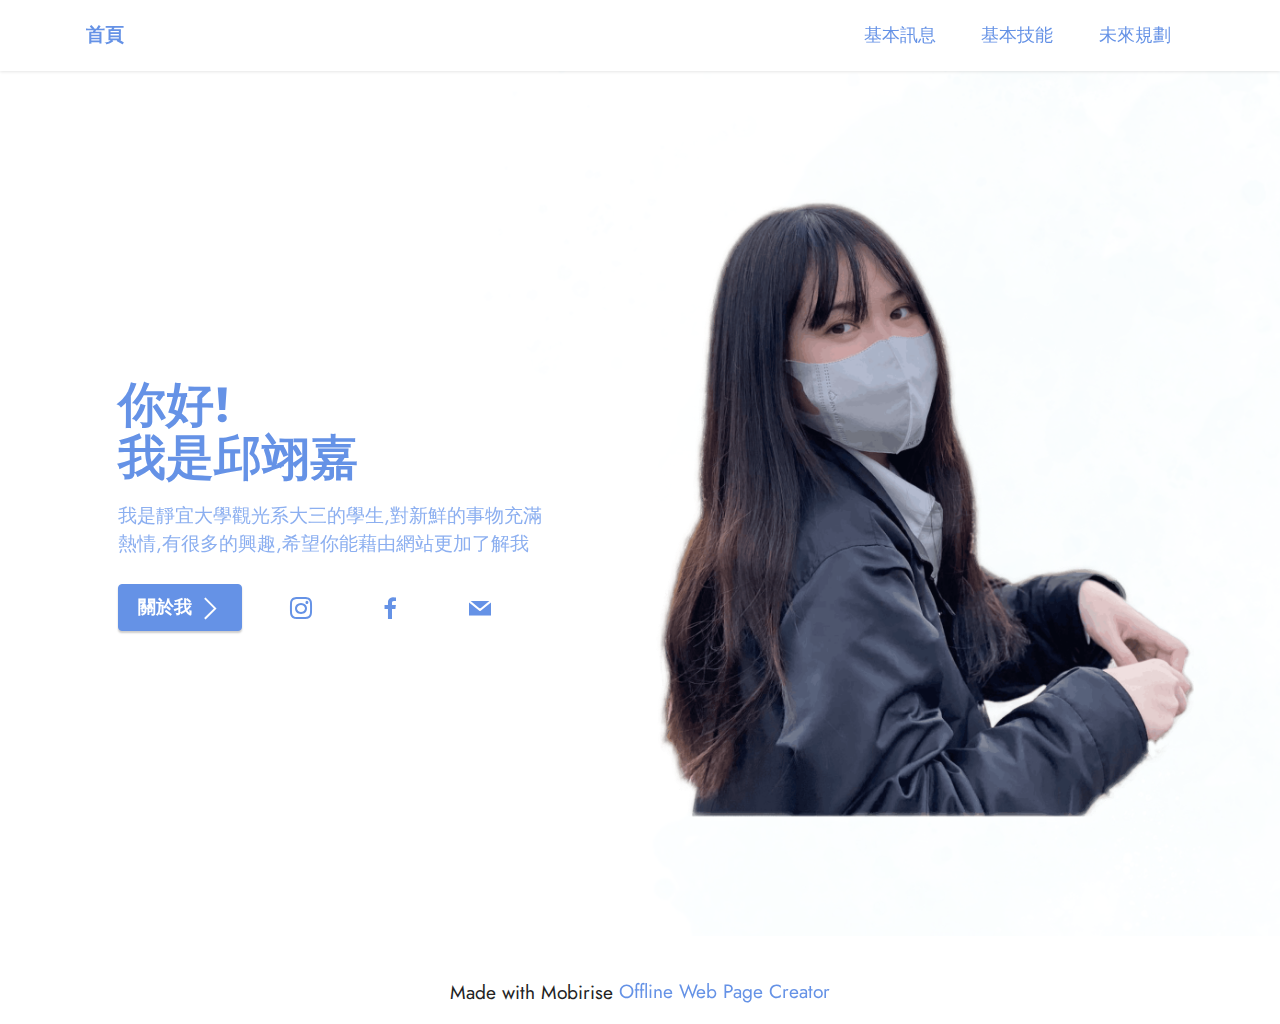
==== index.html @ 4803e426 "Add files via upload" ====
<!DOCTYPE html>
<html  >
<head>
  <!-- Site made with Mobirise Website Builder v5.6.13, https://mobirise.com -->
  <meta charset="UTF-8">
  <meta http-equiv="X-UA-Compatible" content="IE=edge">
  <meta name="generator" content="Mobirise v5.6.13, mobirise.com">
  <meta name="twitter:card" content="summary_large_image"/>
  <meta name="twitter:image:src" content="">
  <meta property="og:image" content="">
  <meta name="twitter:title" content="Home">
  <meta name="viewport" content="width=device-width, initial-scale=1, minimum-scale=1">
  <link rel="shortcut icon" href="assets/images/logo.png" type="image/x-icon">
  <meta name="description" content="">
  
  
  <title>Home</title>
  <link rel="stylesheet" href="assets/web/assets/mobirise-icons2/mobirise2.css">
  <link rel="stylesheet" href="assets/bootstrap/css/bootstrap.min.css">
  <link rel="stylesheet" href="assets/bootstrap/css/bootstrap-grid.min.css">
  <link rel="stylesheet" href="assets/bootstrap/css/bootstrap-reboot.min.css">
  <link rel="stylesheet" href="assets/parallax/jarallax.css">
  <link rel="stylesheet" href="assets/dropdown/css/style.css">
  <link rel="stylesheet" href="assets/socicon/css/styles.css">
  <link rel="stylesheet" href="assets/theme/css/style.css">
  <link rel="preload" href="https://fonts.googleapis.com/css?family=Jost:100,200,300,400,500,600,700,800,900,100i,200i,300i,400i,500i,600i,700i,800i,900i&display=swap" as="style" onload="this.onload=null;this.rel='stylesheet'">
  <noscript><link rel="stylesheet" href="https://fonts.googleapis.com/css?family=Jost:100,200,300,400,500,600,700,800,900,100i,200i,300i,400i,500i,600i,700i,800i,900i&display=swap"></noscript>
  <link rel="preload" as="style" href="assets/mobirise/css/mbr-additional.css"><link rel="stylesheet" href="assets/mobirise/css/mbr-additional.css" type="text/css">
  
  
  
  
</head>
<body>
  
  <section data-bs-version="5.1" class="menu menu1 cid-tkDehITbAf" once="menu" id="menu1-n">
    

    <nav class="navbar navbar-dropdown navbar-fixed-top navbar-expand-lg">
        <div class="container">
            <div class="navbar-brand">
                
                <span class="navbar-caption-wrap"><a class="navbar-caption text-primary display-7" href="index.html#header14-13">首頁</a></span>
            </div>
            <button class="navbar-toggler" type="button" data-toggle="collapse" data-bs-toggle="collapse" data-target="#navbarSupportedContent" data-bs-target="#navbarSupportedContent" aria-controls="navbarNavAltMarkup" aria-expanded="false" aria-label="Toggle navigation">
                <div class="hamburger">
                    <span></span>
                    <span></span>
                    <span></span>
                    <span></span>
                </div>
            </button>
            <div class="collapse navbar-collapse" id="navbarSupportedContent">
                <ul class="navbar-nav nav-dropdown nav-right" data-app-modern-menu="true"><li class="nav-item"><a class="nav-link link text-primary display-4" href="page1.html#image1-x">基本訊息</a></li>
                    <li class="nav-item"><a class="nav-link link text-primary display-4" href="page1.html#timeline1-10">基本技能</a></li>
                    <li class="nav-item"><a class="nav-link link text-primary display-4" href="page1.html#gallery3-11">未來規劃</a>
                    </li></ul>
                
                
            </div>
        </div>
    </nav>
</section>

<section data-bs-version="5.1" class="header14 cid-tkDQGgTEKh mbr-fullscreen mbr-parallax-background" id="header14-13">

    

    
    <div class="mbr-overlay" style="opacity: 0.8; background-color: rgb(255, 255, 255);"></div>

    <div class="container">
        <div class="row justify-content-center align-items-center">
            <div class="col-12 col-md-6 image-wrapper">
                <img src="assets/images/s-32915466-1170x1356.png" alt="Mobirise Website Builder">
            </div>
            <div class="col-12 col-md">
                <div class="text-wrapper">
                    <h1 class="mbr-section-title mbr-fonts-style mb-3 display-2">
                        <strong>你好!
</strong><div><strong>我是邱翊嘉</strong></div></h1>
                    <p class="mbr-text mbr-fonts-style display-7">我是靜宜大學觀光系大三的學生,對新鮮的事物充滿
<br>熱情,有很多的興趣,希望你能藉由網站更加了解我</p>
                    <div class="mbr-section-btn mt-3"><a class="btn btn-primary display-4" href="page1.html#image1-x"><span class="mobi-mbri mobi-mbri-arrow-next mbr-iconfont mbr-iconfont-btn"></span>關於我</a>
                        <a class="btn btn-primary-outline display-4" href="https://instagram.com/yijia47_?r=nametag"><span class="socicon socicon-instagram mbr-iconfont mbr-iconfont-btn"></span></a> <a class="btn btn-primary-outline display-4" href="https://www.facebook.com/profile.php?id=100002579468917"><span class="socicon socicon-facebook mbr-iconfont mbr-iconfont-btn"></span></a> <a class="btn btn-primary-outline display-4" href="mailto:s1090994@gm.pu.edu.tw"><span class="socicon socicon-mail mbr-iconfont mbr-iconfont-btn"></span></a></div>
                </div>
            </div>
        </div>
    </div>
</section><section class="display-7" style="padding: 0;align-items: center;justify-content: center;flex-wrap: wrap;    align-content: center;display: flex;position: relative;height: 4rem;"><a href="https://mobiri.se/2889180" style="flex: 1 1;height: 4rem;position: absolute;width: 100%;z-index: 1;"><img alt="" style="height: 4rem;" src="[data-uri]"></a><p style="margin: 0;text-align: center;" class="display-7">Made with Mobirise &#8204;</p><a style="z-index:1" href="https://mobirise.com/offline-website-builder.html">Offline Web Page Creator</a></section><script src="assets/bootstrap/js/bootstrap.bundle.min.js"></script>  <script src="assets/parallax/jarallax.js"></script>  <script src="assets/smoothscroll/smooth-scroll.js"></script>  <script src="assets/ytplayer/index.js"></script>  <script src="assets/dropdown/js/navbar-dropdown.js"></script>  <script src="assets/theme/js/script.js"></script>  
  
  
</body>
</html>
---- assets/web/assets/mobirise-icons2/mobirise2.css ----
@font-face {
  font-family: 'Moririse2';
  font-display: swap;
  src:  url('mobirise2.eot?f2bix4');
  src:  url('mobirise2.eot?f2bix4#iefix') format('embedded-opentype'),
    url('mobirise2.ttf?f2bix4') format('truetype'),
    url('mobirise2.woff?f2bix4') format('woff'),
    url('mobirise2.svg?f2bix4#mobirise2') format('svg');
  font-weight: normal;
  font-style: normal;
}

[class^="mobi-"], [class*=" mobi-"] {
  /* use !important to prevent issues with browser extensions that change fonts */
  font-family: 'Moririse2' !important;
  speak: none;
  font-style: normal;
  font-weight: normal;
  font-variant: normal;
  text-transform: none;
  line-height: 1;

  /* Better Font Rendering =========== */
  -webkit-font-smoothing: antialiased;
  -moz-osx-font-smoothing: grayscale;
}

.mobi-mbri-add-submenu:before {
  content: "\e900";
}
.mobi-mbri-alert:before {
  content: "\e901";
}
.mobi-mbri-align-center:before {
  content: "\e902";
}
.mobi-mbri-align-justify:before {
  content: "\e903";
}
.mobi-mbri-align-left:before {
  content: "\e904";
}
.mobi-mbri-align-right:before {
  content: "\e905";
}
.mobi-mbri-android:before {
  content: "\e906";
}
.mobi-mbri-apple:before {
  content: "\e907";
}
.mobi-mbri-arrow-down:before {
  content: "\e908";
}
.mobi-mbri-arrow-next:before {
  content: "\e909";
}
.mobi-mbri-arrow-prev:before {
  content: "\e90a";
}
.mobi-mbri-arrow-up:before {
  content: "\e90b";
}
.mobi-mbri-bold:before {
  content: "\e90c";
}
.mobi-mbri-bookmark:before {
  content: "\e90d";
}
.mobi-mbri-bootstrap:before {
  content: "\e90e";
}
.mobi-mbri-briefcase:before {
  content: "\e90f";
}
.mobi-mbri-browse:before {
  content: "\e910";
}
.mobi-mbri-bulleted-list:before {
  content: "\e911";
}
.mobi-mbri-calendar:before {
  content: "\e912";
}
.mobi-mbri-camera:before {
  content: "\e913";
}
.mobi-mbri-cart-add:before {
  content: "\e914";
}
.mobi-mbri-cart-full:before {
  content: "\e915";
}
.mobi-mbri-cash:before {
  content: "\e916";
}
.mobi-mbri-change-style:before {
  content: "\e917";
}
.mobi-mbri-chat:before {
  content: "\e918";
}
.mobi-mbri-clock:before {
  content: "\e919";
}
.mobi-mbri-close:before {
  content: "\e91a";
}
.mobi-mbri-cloud:before {
  content: "\e91b";
}
.mobi-mbri-code:before {
  content: "\e91c";
}
.mobi-mbri-contact-form:before {
  content: "\e91d";
}
.mobi-mbri-credit-card:before {
  content: "\e91e";
}
.mobi-mbri-cursor-click:before {
  content: "\e91f";
}
.mobi-mbri-cust-feedback:before {
  content: "\e920";
}
.mobi-mbri-database:before {
  content: "\e921";
}
.mobi-mbri-delivery:before {
  content: "\e922";
}
.mobi-mbri-desktop:before {
  content: "\e923";
}
.mobi-mbri-devices:before {
  content: "\e924";
}
.mobi-mbri-down:before {
  content: "\e925";
}
.mobi-mbri-download-2:before {
  content: "\e926";
}
.mobi-mbri-download:before {
  content: "\e927";
}
.mobi-mbri-drag-n-drop-2:before {
  content: "\e928";
}
.mobi-mbri-drag-n-drop:before {
  content: "\e929";
}
.mobi-mbri-edit-2:before {
  content: "\e92a";
}
.mobi-mbri-edit:before {
  content: "\e92b";
}
.mobi-mbri-error:before {
  content: "\e92c";
}
.mobi-mbri-extension:before {
  content: "\e92d";
}
.mobi-mbri-features:before {
  content: "\e92e";
}
.mobi-mbri-file:before {
  content: "\e92f";
}
.mobi-mbri-flag:before {
  content: "\e930";
}
.mobi-mbri-folder:before {
  content: "\e931";
}
.mobi-mbri-gift:before {
  content: "\e932";
}
.mobi-mbri-github:before {
  content: "\e933";
}
.mobi-mbri-globe-2:before {
  content: "\e934";
}
.mobi-mbri-globe:before {
  content: "\e935";
}
.mobi-mbri-growing-chart:before {
  content: "\e936";
}
.mobi-mbri-hearth:before {
  content: "\e937";
}
.mobi-mbri-help:before {
  content: "\e938";
}
.mobi-mbri-home:before {
  content: "\e939";
}
.mobi-mbri-hot-cup:before {
  content: "\e93a";
}
.mobi-mbri-idea:before {
  content: "\e93b";
}
.mobi-mbri-image-gallery:before {
  content: "\e93c";
}
.mobi-mbri-image-slider:before {
  content: "\e93d";
}
.mobi-mbri-info:before {
  content: "\e93e";
}
.mobi-mbri-italic:before {
  content: "\e93f";
}
.mobi-mbri-key:before {
  content: "\e940";
}
.mobi-mbri-laptop:before {
  content: "\e941";
}
.mobi-mbri-layers:before {
  content: "\e942";
}
.mobi-mbri-left-right:before {
  content: "\e943";
}
.mobi-mbri-left:before {
  content: "\e944";
}
.mobi-mbri-letter:before {
  content: "\e945";
}
.mobi-mbri-like:before {
  content: "\e946";
}
.mobi-mbri-link:before {
  content: "\e947";
}
.mobi-mbri-lock:before {
  content: "\e948";
}
.mobi-mbri-login:before {
  content: "\e949";
}
.mobi-mbri-logout:before {
  content: "\e94a";
}
.mobi-mbri-magic-stick:before {
  content: "\e94b";
}
.mobi-mbri-map-pin:before {
  content: "\e94c";
}
.mobi-mbri-menu:before {
  content: "\e94d";
}
.mobi-mbri-mobile-2:before {
  content: "\e94e";
}
.mobi-mbri-mobile-horizontal:before {
  content: "\e94f";
}
.mobi-mbri-mobile:before {
  content: "\e950";
}
.mobi-mbri-mobirise:before {
  content: "\e951";
}
.mobi-mbri-more-horizontal:before {
  content: "\e952";
}
.mobi-mbri-more-vertical:before {
  content: "\e953";
}
.mobi-mbri-music:before {
  content: "\e954";
}
.mobi-mbri-new-file:before {
  content: "\e955";
}
.mobi-mbri-numbered-list:before {
  content: "\e956";
}
.mobi-mbri-opened-folder:before {
  content: "\e957";
}
.mobi-mbri-pages:before {
  content: "\e958";
}
.mobi-mbri-paper-plane:before {
  content: "\e959";
}
.mobi-mbri-paperclip:before {
  content: "\e95a";
}
.mobi-mbri-phone:before {
  content: "\e95b";
}
.mobi-mbri-photo:before {
  content: "\e95c";
}
.mobi-mbri-photos:before {
  content: "\e95d";
}
.mobi-mbri-pin:before {
  content: "\e95e";
}
.mobi-mbri-play:before {
  content: "\e95f";
}
.mobi-mbri-plus:before {
  content: "\e960";
}
.mobi-mbri-preview:before {
  content: "\e961";
}
.mobi-mbri-print:before {
  content: "\e962";
}
.mobi-mbri-protect:before {
  content: "\e963";
}
.mobi-mbri-question:before {
  content: "\e964";
}
.mobi-mbri-quote-left:before {
  content: "\e965";
}
.mobi-mbri-quote-right:before {
  content: "\e966";
}
.mobi-mbri-redo:before {
  content: "\e967";
}
.mobi-mbri-refresh:before {
  content: "\e968";
}
.mobi-mbri-responsive-2:before {
  content: "\e969";
}
.mobi-mbri-responsive:before {
  content: "\e96a";
}
.mobi-mbri-right:before {
  content: "\e96b";
}
.mobi-mbri-rocket:before {
  content: "\e96c";
}
.mobi-mbri-sad-face:before {
  content: "\e96d";
}
.mobi-mbri-sale:before {
  content: "\e96e";
}
.mobi-mbri-save:before {
  content: "\e96f";
}
.mobi-mbri-search:before {
  content: "\e970";
}
.mobi-mbri-setting-2:before {
  content: "\e971";
}
.mobi-mbri-setting-3:before {
  content: "\e972";
}
.mobi-mbri-setting:before {
  content: "\e973";
}
.mobi-mbri-share:before {
  content: "\e974";
}
.mobi-mbri-shopping-bag:before {
  content: "\e975";
}
.mobi-mbri-shopping-basket:before {
  content: "\e976";
}
.mobi-mbri-shopping-cart:before {
  content: "\e977";
}
.mobi-mbri-sites:before {
  content: "\e978";
}
.mobi-mbri-smile-face:before {
  content: "\e979";
}
.mobi-mbri-speed:before {
  content: "\e97a";
}
.mobi-mbri-star:before {
  content: "\e97b";
}
.mobi-mbri-success:before {
  content: "\e97c";
}
.mobi-mbri-sun:before {
  content: "\e97d";
}
.mobi-mbri-sun2:before {
  content: "\e97e";
}
.mobi-mbri-tablet-vertical:before {
  content: "\e97f";
}
.mobi-mbri-tablet:before {
  content: "\e980";
}
.mobi-mbri-target:before {
  content: "\e981";
}
.mobi-mbri-timer:before {
  content: "\e982";
}
.mobi-mbri-to-ftp:before {
  content: "\e983";
}
.mobi-mbri-to-local-drive:before {
  content: "\e984";
}
.mobi-mbri-touch-swipe:before {
  content: "\e985";
}
.mobi-mbri-touch:before {
  content: "\e986";
}
.mobi-mbri-trash:before {
  content: "\e987";
}
.mobi-mbri-underline:before {
  content: "\e988";
}
.mobi-mbri-undo:before {
  content: "\e989";
}
.mobi-mbri-unlink:before {
  content: "\e98a";
}
.mobi-mbri-unlock:before {
  content: "\e98b";
}
.mobi-mbri-up-down:before {
  content: "\e98c";
}
.mobi-mbri-up:before {
  content: "\e98d";
}
.mobi-mbri-update:before {
  content: "\e98e";
}
.mobi-mbri-upload-2:before {
  content: "\e98f";
}
.mobi-mbri-upload:before {
  content: "\e990";
}
.mobi-mbri-user-2:before {
  content: "\e991";
}
.mobi-mbri-user:before {
  content: "\e992";
}
.mobi-mbri-users:before {
  content: "\e993";
}
.mobi-mbri-video-play:before {
  content: "\e994";
}
.mobi-mbri-video:before {
  content: "\e995";
}
.mobi-mbri-watch:before {
  content: "\e996";
}
.mobi-mbri-website-theme-2:before {
  content: "\e997";
}
.mobi-mbri-website-theme:before {
  content: "\e998";
}
.mobi-mbri-wifi:before {
  content: "\e999";
}
.mobi-mbri-windows:before {
  content: "\e99a";
}
.mobi-mbri-zoom-in:before {
  content: "\e99b";
}
.mobi-mbri-zoom-out:before {
  content: "\e99c";
}
---- assets/parallax/jarallax.css ----
.jarallax {
    position: relative;
    z-index: 0;
}
.jarallax > .jarallax-img {
    position: absolute;
    object-fit: cover;
    /* support for plugin https://github.com/bfred-it/object-fit-images */
    font-family: 'object-fit: cover;';
    top: 0;
    left: 0;
    width: 100%;
    height: 100%;
    z-index: -1;
}
---- assets/dropdown/css/style.css ----
.navbar-dropdown {
  left: 0;
  padding: 0;
  position: absolute;
  right: 0;
  top: 0;
  transition: all 0.45s ease;
  z-index: 1030;
  background: #282828; }
  .navbar-dropdown .navbar-logo {
    margin-right: 0.8rem;
    transition: margin 0.3s ease-in-out;
    vertical-align: middle; }
    .navbar-dropdown .navbar-logo img {
      height: 3.125rem;
      transition: all 0.3s ease-in-out; }
    .navbar-dropdown .navbar-logo.mbr-iconfont {
      font-size: 3.125rem;
      line-height: 3.125rem; }
  .navbar-dropdown .navbar-caption {
    font-weight: 700;
    white-space: normal;
    vertical-align: -4px;
    line-height: 3.125rem !important; }
    .navbar-dropdown .navbar-caption, .navbar-dropdown .navbar-caption:hover {
      color: inherit;
      text-decoration: none; }
  .navbar-dropdown .mbr-iconfont + .navbar-caption {
    vertical-align: -1px; }
  .navbar-dropdown.navbar-fixed-top {
    position: fixed; }
  .navbar-dropdown .navbar-brand span {
    vertical-align: -4px; }
  .navbar-dropdown.bg-color.transparent {
    background: none; }
  .navbar-dropdown.navbar-short .navbar-brand {
    padding: 0.625rem 0; }
    .navbar-dropdown.navbar-short .navbar-brand span {
      vertical-align: -1px; }
  .navbar-dropdown.navbar-short .navbar-caption {
    line-height: 2.375rem !important;
    vertical-align: -2px; }
  .navbar-dropdown.navbar-short .navbar-logo {
    margin-right: 0.5rem; }
    .navbar-dropdown.navbar-short .navbar-logo img {
      height: 2.375rem; }
    .navbar-dropdown.navbar-short .navbar-logo.mbr-iconfont {
      font-size: 2.375rem;
      line-height: 2.375rem; }
  .navbar-dropdown.navbar-short .mbr-table-cell {
    height: 3.625rem; }
  .navbar-dropdown .navbar-close {
    left: 0.6875rem;
    position: fixed;
    top: 0.75rem;
    z-index: 1000; }
  .navbar-dropdown .hamburger-icon {
    content: "";
    display: inline-block;
    vertical-align: middle;
    width: 16px;
    -webkit-box-shadow: 0 -6px 0 1px #282828,0 0 0 1px #282828,0 6px 0 1px #282828;
    -moz-box-shadow: 0 -6px 0 1px #282828,0 0 0 1px #282828,0 6px 0 1px #282828;
    box-shadow: 0 -6px 0 1px #282828,0 0 0 1px #282828,0 6px 0 1px #282828; }

.dropdown-menu .dropdown-toggle[data-toggle="dropdown-submenu"]::after {
  border-bottom: 0.35em solid transparent;
  border-left: 0.35em solid;
  border-right: 0;
  border-top: 0.35em solid transparent;
  margin-left: 0.3rem; }

.dropdown-menu .dropdown-item:focus {
  outline: 0; }

.nav-dropdown {
  font-size: 0.75rem;
  font-weight: 500;
  height: auto !important; }
  .nav-dropdown .nav-btn {
    padding-left: 1rem; }
  .nav-dropdown .link {
    margin: .667em 1.667em;
    font-weight: 500;
    padding: 0;
    transition: color .2s ease-in-out; }
    .nav-dropdown .link.dropdown-toggle {
      margin-right: 2.583em; }
      .nav-dropdown .link.dropdown-toggle::after {
        margin-left: .25rem;
        border-top: 0.35em solid;
        border-right: 0.35em solid transparent;
        border-left: 0.35em solid transparent;
        border-bottom: 0; }
      .nav-dropdown .link.dropdown-toggle[aria-expanded="true"] {
        margin: 0;
        padding: 0.667em 3.263em  0.667em 1.667em; }
  .nav-dropdown .link::after,
  .nav-dropdown .dropdown-item::after {
    color: inherit; }
  .nav-dropdown .btn {
    font-size: 0.75rem;
    font-weight: 700;
    letter-spacing: 0;
    margin-bottom: 0;
    padding-left: 1.25rem;
    padding-right: 1.25rem; }
  .nav-dropdown .dropdown-menu {
    border-radius: 0;
    border: 0;
    left: 0;
    margin: 0;
    padding-bottom: 1.25rem;
    padding-top: 1.25rem;
    position: relative; }
  .nav-dropdown .dropdown-submenu {
    margin-left: 0.125rem;
    top: 0; }
  .nav-dropdown .dropdown-item {
    font-weight: 500;
    line-height: 2;
    padding: 0.3846em 4.615em 0.3846em 1.5385em;
    position: relative;
    transition: color .2s ease-in-out, background-color .2s ease-in-out; }
    .nav-dropdown .dropdown-item::after {
      margin-top: -0.3077em;
      position: absolute;
      right: 1.1538em;
      top: 50%; }
    .nav-dropdown .dropdown-item:focus, .nav-dropdown .dropdown-item:hover {
      background: none; }

@media (max-width: 767px) {
  .nav-dropdown.navbar-toggleable-sm {
    bottom: 0;
    display: none;
    left: 0;
    overflow-x: hidden;
    position: fixed;
    top: 0;
    transform: translateX(-100%);
    -ms-transform: translateX(-100%);
    -webkit-transform: translateX(-100%);
    width: 18.75rem;
    z-index: 999; } }
.nav-dropdown.navbar-toggleable-xl {
  bottom: 0;
  display: none;
  left: 0;
  overflow-x: hidden;
  position: fixed;
  top: 0;
  transform: translateX(-100%);
  -ms-transform: translateX(-100%);
  -webkit-transform: translateX(-100%);
  width: 18.75rem;
  z-index: 999; }

.nav-dropdown-sm {
  display: block !important;
  overflow-x: hidden;
  overflow: auto;
  padding-top: 3.875rem; }
  .nav-dropdown-sm::after {
    content: "";
    display: block;
    height: 3rem;
    width: 100%; }
  .nav-dropdown-sm.collapse.in ~ .navbar-close {
    display: block !important; }
  .nav-dropdown-sm.collapsing, .nav-dropdown-sm.collapse.in {
    transform: translateX(0);
    -ms-transform: translateX(0);
    -webkit-transform: translateX(0);
    transition: all 0.25s ease-out;
    -webkit-transition: all 0.25s ease-out;
    background: #282828; }
  .nav-dropdown-sm.collapsing[aria-expanded="false"] {
    transform: translateX(-100%);
    -ms-transform: translateX(-100%);
    -webkit-transform: translateX(-100%); }
  .nav-dropdown-sm .nav-item {
    display: block;
    margin-left: 0 !important;
    padding-left: 0; }
  .nav-dropdown-sm .link,
  .nav-dropdown-sm .dropdown-item {
    border-top: 1px dotted rgba(255, 255, 255, 0.1);
    font-size: 0.8125rem;
    line-height: 1.6;
    margin: 0 !important;
    padding: 0.875rem 2.4rem 0.875rem 1.5625rem !important;
    position: relative;
    white-space: normal; }
    .nav-dropdown-sm .link:focus, .nav-dropdown-sm .link:hover,
    .nav-dropdown-sm .dropdown-item:focus,
    .nav-dropdown-sm .dropdown-item:hover {
      background: rgba(0, 0, 0, 0.2) !important;
      color: #c0a375; }
  .nav-dropdown-sm .nav-btn {
    position: relative;
    padding: 1.5625rem 1.5625rem 0 1.5625rem; }
    .nav-dropdown-sm .nav-btn::before {
      border-top: 1px dotted rgba(255, 255, 255, 0.1);
      content: "";
      left: 0;
      position: absolute;
      top: 0;
      width: 100%; }
    .nav-dropdown-sm .nav-btn + .nav-btn {
      padding-top: 0.625rem; }
      .nav-dropdown-sm .nav-btn + .nav-btn::before {
        display: none; }
  .nav-dropdown-sm .btn {
    padding: 0.625rem 0; }
  .nav-dropdown-sm .dropdown-toggle[data-toggle="dropdown-submenu"]::after {
    margin-left: .25rem;
    border-top: 0.35em solid;
    border-right: 0.35em solid transparent;
    border-left: 0.35em solid transparent;
    border-bottom: 0; }
  .nav-dropdown-sm .dropdown-toggle[data-toggle="dropdown-submenu"][aria-expanded="true"]::after {
    border-top: 0;
    border-right: 0.35em solid transparent;
    border-left: 0.35em solid transparent;
    border-bottom: 0.35em solid; }
  .nav-dropdown-sm .dropdown-menu {
    margin: 0;
    padding: 0;
    position: relative;
    top: 0;
    left: 0;
    width: 100%;
    border: 0;
    float: none;
    border-radius: 0;
    background: none; }
  .nav-dropdown-sm .dropdown-submenu {
    left: 100%;
    margin-left: 0.125rem;
    margin-top: -1.25rem;
    top: 0; }

.navbar-toggleable-sm .nav-dropdown .dropdown-menu {
  position: absolute; }

.navbar-toggleable-sm .nav-dropdown .dropdown-submenu {
  left: 100%;
  margin-left: 0.125rem;
  margin-top: -1.25rem;
  top: 0; }

.navbar-toggleable-sm.opened .nav-dropdown .dropdown-menu {
  position: relative; }

.navbar-toggleable-sm.opened .nav-dropdown .dropdown-submenu {
  left: 0;
  margin-left: 00rem;
  margin-top: 0rem;
  top: 0; }

.is-builder .nav-dropdown.collapsing {
  transition: none !important; }
---- assets/socicon/css/styles.css ----
@charset "UTF-8";

@font-face {
  font-family: 'Socicon';
  src:  url('../fonts/socicon.eot');
  src:  url('../fonts/socicon.eot?#iefix') format('embedded-opentype'),
    url('../fonts/socicon.woff2') format('woff2'),
    url('../fonts/socicon.ttf') format('truetype'),
    url('../fonts/socicon.woff') format('woff'),
    url('../fonts/socicon.svg#socicon') format('svg');
  font-weight: normal;
  font-style: normal;
  font-display: swap;
}

[data-icon]:before {
  font-family: "socicon" !important;
  content: attr(data-icon);
  font-style: normal !important;
  font-weight: normal !important;
  font-variant: normal !important;
  text-transform: none !important;
  speak: none;
  line-height: 1;
  -webkit-font-smoothing: antialiased;
  -moz-osx-font-smoothing: grayscale;
}

[class^="socicon-"], [class*=" socicon-"] {
  /* use !important to prevent issues with browser extensions that change fonts */
  font-family: 'Socicon' !important;
  speak: none;
  font-style: normal;
  font-weight: normal;
  font-variant: normal;
  text-transform: none;
  line-height: 1;

  /* Better Font Rendering =========== */
  -webkit-font-smoothing: antialiased;
  -moz-osx-font-smoothing: grayscale;
}

.socicon-eitaa:before {
  content: "\e97c";
}
.socicon-soroush:before {
  content: "\e97d";
}
.socicon-bale:before {
  content: "\e97e";
}
.socicon-zazzle:before {
  content: "\e97b";
}
.socicon-society6:before {
  content: "\e97a";
}
.socicon-redbubble:before {
  content: "\e979";
}
.socicon-avvo:before {
  content: "\e978";
}
.socicon-stitcher:before {
  content: "\e977";
}
.socicon-googlehangouts:before {
  content: "\e974";
}
.socicon-dlive:before {
  content: "\e975";
}
.socicon-vsco:before {
  content: "\e976";
}
.socicon-flipboard:before {
  content: "\e973";
}
.socicon-ubuntu:before {
  content: "\e958";
}
.socicon-artstation:before {
  content: "\e959";
}
.socicon-invision:before {
  content: "\e95a";
}
.socicon-torial:before {
  content: "\e95b";
}
.socicon-collectorz:before {
  content: "\e95c";
}
.socicon-seenthis:before {
  content: "\e95d";
}
.socicon-googleplaymusic:before {
  content: "\e95e";
}
.socicon-debian:before {
  content: "\e95f";
}
.socicon-filmfreeway:before {
  content: "\e960";
}
.socicon-gnome:before {
  content: "\e961";
}
.socicon-itchio:before {
  content: "\e962";
}
.socicon-jamendo:before {
  content: "\e963";
}
.socicon-mix:before {
  content: "\e964";
}
.socicon-sharepoint:before {
  content: "\e965";
}
.socicon-tinder:before {
  content: "\e966";
}
.socicon-windguru:before {
  content: "\e967";
}
.socicon-cdbaby:before {
  content: "\e968";
}
.socicon-elementaryos:before {
  content: "\e969";
}
.socicon-stage32:before {
  content: "\e96a";
}
.socicon-tiktok:before {
  content: "\e96b";
}
.socicon-gitter:before {
  content: "\e96c";
}
.socicon-letterboxd:before {
  content: "\e96d";
}
.socicon-threema:before {
  content: "\e96e";
}
.socicon-splice:before {
  content: "\e96f";
}
.socicon-metapop:before {
  content: "\e970";
}
.socicon-naver:before {
  content: "\e971";
}
.socicon-remote:before {
  content: "\e972";
}
.socicon-internet:before {
  content: "\e957";
}
.socicon-moddb:before {
  content: "\e94b";
}
.socicon-indiedb:before {
  content: "\e94c";
}
.socicon-traxsource:before {
  content: "\e94d";
}
.socicon-gamefor:before {
  content: "\e94e";
}
.socicon-pixiv:before {
  content: "\e94f";
}
.socicon-myanimelist:before {
  content: "\e950";
}
.socicon-blackberry:before {
  content: "\e951";
}
.socicon-wickr:before {
  content: "\e952";
}
.socicon-spip:before {
  content: "\e953";
}
.socicon-napster:before {
  content: "\e954";
}
.socicon-beatport:before {
  content: "\e955";
}
.socicon-hackerone:before {
  content: "\e956";
}
.socicon-hackernews:before {
  content: "\e946";
}
.socicon-smashwords:before {
  content: "\e947";
}
.socicon-kobo:before {
  content: "\e948";
}
.socicon-bookbub:before {
  content: "\e949";
}
.socicon-mailru:before {
  content: "\e94a";
}
.socicon-gitlab:before {
  content: "\e945";
}
.socicon-instructables:before {
  content: "\e944";
}
.socicon-portfolio:before {
  content: "\e943";
}
.socicon-codered:before {
  content: "\e940";
}
.socicon-origin:before {
  content: "\e941";
}
.socicon-nextdoor:before {
  content: "\e942";
}
.socicon-udemy:before {
  content: "\e93f";
}
.socicon-livemaster:before {
  content: "\e93e";
}
.socicon-crunchbase:before {
  content: "\e93b";
}
.socicon-homefy:before {
  content: "\e93c";
}
.socicon-calendly:before {
  content: "\e93d";
}
.socicon-realtor:before {
  content: "\e90f";
}
.socicon-tidal:before {
  content: "\e910";
}
.socicon-qobuz:before {
  content: "\e911";
}
.socicon-natgeo:before {
  content: "\e912";
}
.socicon-mastodon:before {
  content: "\e913";
}
.socicon-unsplash:before {
  content: "\e914";
}
.socicon-homeadvisor:before {
  content: "\e915";
}
.socicon-angieslist:before {
  content: "\e916";
}
.socicon-codepen:before {
  content: "\e917";
}
.socicon-slack:before {
  content: "\e918";
}
.socicon-openaigym:before {
  content: "\e919";
}
.socicon-logmein:before {
  content: "\e91a";
}
.socicon-fiverr:before {
  content: "\e91b";
}
.socicon-gotomeeting:before {
  content: "\e91c";
}
.socicon-aliexpress:before {
  content: "\e91d";
}
.socicon-guru:before {
  content: "\e91e";
}
.socicon-appstore:before {
  content: "\e91f";
}
.socicon-homes:before {
  content: "\e920";
}
.socicon-zoom:before {
  content: "\e921";
}
.socicon-alibaba:before {
  content: "\e922";
}
.socicon-craigslist:before {
  content: "\e923";
}
.socicon-wix:before {
  content: "\e924";
}
.socicon-redfin:before {
  content: "\e925";
}
.socicon-googlecalendar:before {
  content: "\e926";
}
.socicon-shopify:before {
  content: "\e927";
}
.socicon-freelancer:before {
  content: "\e928";
}
.socicon-seedrs:before {
  content: "\e929";
}
.socicon-bing:before {
  content: "\e92a";
}
.socicon-doodle:before {
  content: "\e92b";
}
.socicon-bonanza:before {
  content: "\e92c";
}
.socicon-squarespace:before {
  content: "\e92d";
}
.socicon-toptal:before {
  content: "\e92e";
}
.socicon-gust:before {
  content: "\e92f";
}
.socicon-ask:before {
  content: "\e930";
}
.socicon-trulia:before {
  content: "\e931";
}
.socicon-loomly:before {
  content: "\e932";
}
.socicon-ghost:before {
  content: "\e933";
}
.socicon-upwork:before {
  content: "\e934";
}
.socicon-fundable:before {
  content: "\e935";
}
.socicon-booking:before {
  content: "\e936";
}
.socicon-googlemaps:before {
  content: "\e937";
}
.socicon-zillow:before {
  content: "\e938";
}
.socicon-niconico:before {
  content: "\e939";
}
.socicon-toneden:before {
  content: "\e93a";
}
.socicon-augment:before {
  content: "\e908";
}
.socicon-bitbucket:before {
  content: "\e909";
}
.socicon-fyuse:before {
  content: "\e90a";
}
.socicon-yt-gaming:before {
  content: "\e90b";
}
.socicon-sketchfab:before {
  content: "\e90c";
}
.socicon-mobcrush:before {
  content: "\e90d";
}
.socicon-microsoft:before {
  content: "\e90e";
}
.socicon-pandora:before {
  content: "\e907";
}
.socicon-messenger:before {
  content: "\e906";
}
.socicon-gamewisp:before {
  content: "\e905";
}
.socicon-bloglovin:before {
  content: "\e904";
}
.socicon-tunein:before {
  content: "\e903";
}
.socicon-gamejolt:before {
  content: "\e901";
}
.socicon-trello:before {
  content: "\e902";
}
.socicon-spreadshirt:before {
  content: "\e900";
}
.socicon-500px:before {
  content: "\e000";
}
.socicon-8tracks:before {
  content: "\e001";
}
.socicon-airbnb:before {
  content: "\e002";
}
.socicon-alliance:before {
  content: "\e003";
}
.socicon-amazon:before {
  content: "\e004";
}
.socicon-amplement:before {
  content: "\e005";
}
.socicon-android:before {
  content: "\e006";
}
.socicon-angellist:before {
  content: "\e007";
}
.socicon-apple:before {
  content: "\e008";
}
.socicon-appnet:before {
  content: "\e009";
}
.socicon-baidu:before {
  content: "\e00a";
}
.socicon-bandcamp:before {
  content: "\e00b";
}
.socicon-battlenet:before {
  content: "\e00c";
}
.socicon-mixer:before {
  content: "\e00d";
}
.socicon-bebee:before {
  content: "\e00e";
}
.socicon-bebo:before {
  content: "\e00f";
}
.socicon-behance:before {
  content: "\e010";
}
.socicon-blizzard:before {
  content: "\e011";
}
.socicon-blogger:before {
  content: "\e012";
}
.socicon-buffer:before {
  content: "\e013";
}
.socicon-chrome:before {
  content: "\e014";
}
.socicon-coderwall:before {
  content: "\e015";
}
.socicon-curse:before {
  content: "\e016";
}
.socicon-dailymotion:before {
  content: "\e017";
}
.socicon-deezer:before {
  content: "\e018";
}
.socicon-delicious:before {
  content: "\e019";
}
.socicon-deviantart:before {
  content: "\e01a";
}
.socicon-diablo:before {
  content: "\e01b";
}
.socicon-digg:before {
  content: "\e01c";
}
.socicon-discord:before {
  content: "\e01d";
}
.socicon-disqus:before {
  content: "\e01e";
}
.socicon-douban:before {
  content: "\e01f";
}
.socicon-draugiem:before {
  content: "\e020";
}
.socicon-dribbble:before {
  content: "\e021";
}
.socicon-drupal:before {
  content: "\e022";
}
.socicon-ebay:before {
  content: "\e023";
}
.socicon-ello:before {
  content: "\e024";
}
.socicon-endomodo:before {
  content: "\e025";
}
.socicon-envato:before {
  content: "\e026";
}
.socicon-etsy:before {
  content: "\e027";
}
.socicon-facebook:before {
  content: "\e028";
}
.socicon-feedburner:before {
  content: "\e029";
}
.socicon-filmweb:before {
  content: "\e02a";
}
.socicon-firefox:before {
  content: "\e02b";
}
.socicon-flattr:before {
  content: "\e02c";
}
.socicon-flickr:before {
  content: "\e02d";
}
.socicon-formulr:before {
  content: "\e02e";
}
.socicon-forrst:before {
  content: "\e02f";
}
.socicon-foursquare:before {
  content: "\e030";
}
.socicon-friendfeed:before {
  content: "\e031";
}
.socicon-github:before {
  content: "\e032";
}
.socicon-goodreads:before {
  content: "\e033";
}
.socicon-google:before {
  content: "\e034";
}
.socicon-googlescholar:before {
  content: "\e035";
}
.socicon-googlegroups:before {
  content: "\e036";
}
.socicon-googlephotos:before {
  content: "\e037";
}
.socicon-googleplus:before {
  content: "\e038";
}
.socicon-grooveshark:before {
  content: "\e039";
}
.socicon-hackerrank:before {
  content: "\e03a";
}
.socicon-hearthstone:before {
  content: "\e03b";
}
.socicon-hellocoton:before {
  content: "\e03c";
}
.socicon-heroes:before {
  content: "\e03d";
}
.socicon-smashcast:before {
  content: "\e03e";
}
.socicon-horde:before {
  content: "\e03f";
}
.socicon-houzz:before {
  content: "\e040";
}
.socicon-icq:before {
  content: "\e041";
}
.socicon-identica:before {
  content: "\e042";
}
.socicon-imdb:before {
  content: "\e043";
}
.socicon-instagram:before {
  content: "\e044";
}
.socicon-issuu:before {
  content: "\e045";
}
.socicon-istock:before {
  content: "\e046";
}
.socicon-itunes:before {
  content: "\e047";
}
.socicon-keybase:before {
  content: "\e048";
}
.socicon-lanyrd:before {
  content: "\e049";
}
.socicon-lastfm:before {
  content: "\e04a";
}
.socicon-line:before {
  content: "\e04b";
}
.socicon-linkedin:before {
  content: "\e04c";
}
.socicon-livejournal:before {
  content: "\e04d";
}
.socicon-lyft:before {
  content: "\e04e";
}
.socicon-macos:before {
  content: "\e04f";
}
.socicon-mail:before {
  content: "\e050";
}
.socicon-medium:before {
  content: "\e051";
}
.socicon-meetup:before {
  content: "\e052";
}
.socicon-mixcloud:before {
  content: "\e053";
}
.socicon-modelmayhem:before {
  content: "\e054";
}
.socicon-mumble:before {
  content: "\e055";
}
.socicon-myspace:before {
  content: "\e056";
}
.socicon-newsvine:before {
  content: "\e057";
}
.socicon-nintendo:before {
  content: "\e058";
}
.socicon-npm:before {
  content: "\e059";
}
.socicon-odnoklassniki:before {
  content: "\e05a";
}
.socicon-openid:before {
  content: "\e05b";
}
.socicon-opera:before {
  content: "\e05c";
}
.socicon-outlook:before {
  content: "\e05d";
}
.socicon-overwatch:before {
  content: "\e05e";
}
.socicon-patreon:before {
  content: "\e05f";
}
.socicon-paypal:before {
  content: "\e060";
}
.socicon-periscope:before {
  content: "\e061";
}
.socicon-persona:before {
  content: "\e062";
}
.socicon-pinterest:before {
  content: "\e063";
}
.socicon-play:before {
  content: "\e064";
}
.socicon-player:before {
  content: "\e065";
}
.socicon-playstation:before {
  content: "\e066";
}
.socicon-pocket:before {
  content: "\e067";
}
.socicon-qq:before {
  content: "\e068";
}
.socicon-quora:before {
  content: "\e069";
}
.socicon-raidcall:before {
  content: "\e06a";
}
.socicon-ravelry:before {
  content: "\e06b";
}
.socicon-reddit:before {
  content: "\e06c";
}
.socicon-renren:before {
  content: "\e06d";
}
.socicon-researchgate:before {
  content: "\e06e";
}
.socicon-residentadvisor:before {
  content: "\e06f";
}
.socicon-reverbnation:before {
  content: "\e070";
}
.socicon-rss:before {
  content: "\e071";
}
.socicon-sharethis:before {
  content: "\e072";
}
.socicon-skype:before {
  content: "\e073";
}
.socicon-slideshare:before {
  content: "\e074";
}
.socicon-smugmug:before {
  content: "\e075";
}
.socicon-snapchat:before {
  content: "\e076";
}
.socicon-songkick:before {
  content: "\e077";
}
.socicon-soundcloud:before {
  content: "\e078";
}
.socicon-spotify:before {
  content: "\e079";
}
.socicon-stackexchange:before {
  content: "\e07a";
}
.socicon-stackoverflow:before {
  content: "\e07b";
}
.socicon-starcraft:before {
  content: "\e07c";
}
.socicon-stayfriends:before {
  content: "\e07d";
}
.socicon-steam:before {
  content: "\e07e";
}
.socicon-storehouse:before {
  content: "\e07f";
}
.socicon-strava:before {
  content: "\e080";
}
.socicon-streamjar:before {
  content: "\e081";
}
.socicon-stumbleupon:before {
  content: "\e082";
}
.socicon-swarm:before {
  content: "\e083";
}
.socicon-teamspeak:before {
  content: "\e084";
}
.socicon-teamviewer:before {
  content: "\e085";
}
.socicon-technorati:before {
  content: "\e086";
}
.socicon-telegram:before {
  content: "\e087";
}
.socicon-tripadvisor:before {
  content: "\e088";
}
.socicon-tripit:before {
  content: "\e089";
}
.socicon-triplej:before {
  content: "\e08a";
}
.socicon-tumblr:before {
  content: "\e08b";
}
.socicon-twitch:before {
  content: "\e08c";
}
.socicon-twitter:before {
  content: "\e08d";
}
.socicon-uber:before {
  content: "\e08e";
}
.socicon-ventrilo:before {
  content: "\e08f";
}
.socicon-viadeo:before {
  content: "\e090";
}
.socicon-viber:before {
  content: "\e091";
}
.socicon-viewbug:before {
  content: "\e092";
}
.socicon-vimeo:before {
  content: "\e093";
}
.socicon-vine:before {
  content: "\e094";
}
.socicon-vkontakte:before {
  content: "\e095";
}
.socicon-warcraft:before {
  content: "\e096";
}
.socicon-wechat:before {
  content: "\e097";
}
.socicon-weibo:before {
  content: "\e098";
}
.socicon-whatsapp:before {
  content: "\e099";
}
.socicon-wikipedia:before {
  content: "\e09a";
}
.socicon-windows:before {
  content: "\e09b";
}
.socicon-wordpress:before {
  content: "\e09c";
}
.socicon-wykop:before {
  content: "\e09d";
}
.socicon-xbox:before {
  content: "\e09e";
}
.socicon-xing:before {
  content: "\e09f";
}
.socicon-yahoo:before {
  content: "\e0a0";
}
.socicon-yammer:before {
  content: "\e0a1";
}
.socicon-yandex:before {
  content: "\e0a2";
}
.socicon-yelp:before {
  content: "\e0a3";
}
.socicon-younow:before {
  content: "\e0a4";
}
.socicon-youtube:before {
  content: "\e0a5";
}
.socicon-zapier:before {
  content: "\e0a6";
}
.socicon-zerply:before {
  content: "\e0a7";
}
.socicon-zomato:before {
  content: "\e0a8";
}
.socicon-zynga:before {
  content: "\e0a9";
}
---- assets/theme/css/style.css ----
@charset "UTF-8";
section {
  background-color: #ffffff;
}

body {
  font-style: normal;
  line-height: 1.5;
  font-weight: 400;
  color: #232323;
  position: relative;
}

button {
  background-color: transparent;
  border-color: transparent;
}

section,
.container,
.container-fluid {
  position: relative;
  word-wrap: break-word;
}

a.mbr-iconfont:hover {
  text-decoration: none;
}

.article .lead p,
.article .lead ul,
.article .lead ol,
.article .lead pre,
.article .lead blockquote {
  margin-bottom: 0;
}

a {
  font-style: normal;
  font-weight: 400;
  cursor: pointer;
}
a, a:hover {
  text-decoration: none;
}

.mbr-section-title {
  font-style: normal;
  line-height: 1.3;
}

.mbr-section-subtitle {
  line-height: 1.3;
}

.mbr-text {
  font-style: normal;
  line-height: 1.7;
}

h1,
h2,
h3,
h4,
h5,
h6,
.display-1,
.display-2,
.display-4,
.display-5,
.display-7,
span,
p,
a {
  line-height: 1;
  word-break: break-word;
  word-wrap: break-word;
  font-weight: 400;
}

b,
strong {
  font-weight: bold;
}

input:-webkit-autofill, input:-webkit-autofill:hover, input:-webkit-autofill:focus, input:-webkit-autofill:active {
  transition-delay: 9999s;
  -webkit-transition-property: background-color, color;
  transition-property: background-color, color;
}

textarea[type=hidden] {
  display: none;
}

section {
  background-position: 50% 50%;
  background-repeat: no-repeat;
  background-size: cover;
}
section .mbr-background-video,
section .mbr-background-video-preview {
  position: absolute;
  bottom: 0;
  left: 0;
  right: 0;
  top: 0;
}

.hidden {
  visibility: hidden;
}

.mbr-z-index20 {
  z-index: 20;
}

/*! Base colors */
.mbr-white {
  color: #ffffff;
}

.mbr-black {
  color: #111111;
}

.mbr-bg-white {
  background-color: #ffffff;
}

.mbr-bg-black {
  background-color: #000000;
}

/*! Text-aligns */
.align-left {
  text-align: left;
}

.align-center {
  text-align: center;
}

.align-right {
  text-align: right;
}

/*! Font-weight  */
.mbr-light {
  font-weight: 300;
}

.mbr-regular {
  font-weight: 400;
}

.mbr-semibold {
  font-weight: 500;
}

.mbr-bold {
  font-weight: 700;
}

/*! Media  */
.media-content {
  flex-basis: 100%;
}

.media-container-row {
  display: flex;
  flex-direction: row;
  flex-wrap: wrap;
  justify-content: center;
  align-content: center;
  align-items: start;
}
.media-container-row .media-size-item {
  width: 400px;
}

.media-container-column {
  display: flex;
  flex-direction: column;
  flex-wrap: wrap;
  justify-content: center;
  align-content: center;
  align-items: stretch;
}
.media-container-column > * {
  width: 100%;
}

@media (min-width: 992px) {
  .media-container-row {
    flex-wrap: nowrap;
  }
}
figure {
  margin-bottom: 0;
  overflow: hidden;
}

figure[mbr-media-size] {
  transition: width 0.1s;
}

img,
iframe {
  display: block;
  width: 100%;
}

.card {
  background-color: transparent;
  border: none;
}

.card-box {
  width: 100%;
}

.card-img {
  text-align: center;
  flex-shrink: 0;
  -webkit-flex-shrink: 0;
}

.media {
  max-width: 100%;
  margin: 0 auto;
}

.mbr-figure {
  align-self: center;
}

.media-container > div {
  max-width: 100%;
}

.mbr-figure img,
.card-img img {
  width: 100%;
}

@media (max-width: 991px) {
  .media-size-item {
    width: auto !important;
  }

  .media {
    width: auto;
  }

  .mbr-figure {
    width: 100% !important;
  }
}
/*! Buttons */
.mbr-section-btn {
  margin-left: -0.6rem;
  margin-right: -0.6rem;
  font-size: 0;
}

.btn {
  font-weight: 600;
  border-width: 1px;
  font-style: normal;
  margin: 0.6rem 0.6rem;
  white-space: normal;
  transition: all 0.2s ease-in-out;
  display: inline-flex;
  align-items: center;
  justify-content: center;
  word-break: break-word;
}

.btn-sm {
  font-weight: 600;
  letter-spacing: 0px;
  transition: all 0.3s ease-in-out;
}

.btn-md {
  font-weight: 600;
  letter-spacing: 0px;
  transition: all 0.3s ease-in-out;
}

.btn-lg {
  font-weight: 600;
  letter-spacing: 0px;
  transition: all 0.3s ease-in-out;
}

.btn-form {
  margin: 0;
}
.btn-form:hover {
  cursor: pointer;
}

nav .mbr-section-btn {
  margin-left: 0rem;
  margin-right: 0rem;
}

/*! Btn icon margin */
.btn .mbr-iconfont,
.btn.btn-sm .mbr-iconfont {
  order: 1;
  cursor: pointer;
  margin-left: 0.5rem;
  vertical-align: sub;
}

.btn.btn-md .mbr-iconfont,
.btn.btn-md .mbr-iconfont {
  margin-left: 0.8rem;
}

.mbr-regular {
  font-weight: 400;
}

.mbr-semibold {
  font-weight: 500;
}

.mbr-bold {
  font-weight: 700;
}

[type=submit] {
  -webkit-appearance: none;
}

/*! Full-screen */
.mbr-fullscreen .mbr-overlay {
  min-height: 100vh;
}

.mbr-fullscreen {
  display: flex;
  display: -moz-flex;
  display: -ms-flex;
  display: -o-flex;
  align-items: center;
  min-height: 100vh;
  padding-top: 3rem;
  padding-bottom: 3rem;
}

/*! Map */
.map {
  height: 25rem;
  position: relative;
}
.map iframe {
  width: 100%;
  height: 100%;
}

/*! Scroll to top arrow */
.mbr-arrow-up {
  bottom: 25px;
  right: 90px;
  position: fixed;
  text-align: right;
  z-index: 5000;
  color: #ffffff;
  font-size: 22px;
}

.mbr-arrow-up a {
  background: rgba(0, 0, 0, 0.2);
  border-radius: 50%;
  color: #fff;
  display: inline-block;
  height: 60px;
  width: 60px;
  border: 2px solid #fff;
  outline-style: none !important;
  position: relative;
  text-decoration: none;
  transition: all 0.3s ease-in-out;
  cursor: pointer;
  text-align: center;
}
.mbr-arrow-up a:hover {
  background-color: rgba(0, 0, 0, 0.4);
}
.mbr-arrow-up a i {
  line-height: 60px;
}

.mbr-arrow-up-icon {
  display: block;
  color: #fff;
}

.mbr-arrow-up-icon::before {
  content: "›";
  display: inline-block;
  font-family: serif;
  font-size: 22px;
  line-height: 1;
  font-style: normal;
  position: relative;
  top: 6px;
  left: -4px;
  transform: rotate(-90deg);
}

/*! Arrow Down */
.mbr-arrow {
  position: absolute;
  bottom: 45px;
  left: 50%;
  width: 60px;
  height: 60px;
  cursor: pointer;
  background-color: rgba(80, 80, 80, 0.5);
  border-radius: 50%;
  transform: translateX(-50%);
}
@media (max-width: 767px) {
  .mbr-arrow {
    display: none;
  }
}
.mbr-arrow > a {
  display: inline-block;
  text-decoration: none;
  outline-style: none;
  -webkit-animation: arrowdown 1.7s ease-in-out infinite;
          animation: arrowdown 1.7s ease-in-out infinite;
  color: #ffffff;
}
.mbr-arrow > a > i {
  position: absolute;
  top: -2px;
  left: 15px;
  font-size: 2rem;
}

#scrollToTop a i::before {
  content: "";
  position: absolute;
  display: block;
  border-bottom: 2.5px solid #fff;
  border-left: 2.5px solid #fff;
  width: 27.8%;
  height: 27.8%;
  left: 50%;
  top: 51%;
  transform: translateY(-30%) translateX(-50%) rotate(135deg);
}

@keyframes arrowdown {
  0% {
    transform: translateY(0px);
  }
  50% {
    transform: translateY(-5px);
  }
  100% {
    transform: translateY(0px);
  }
}
@-webkit-keyframes arrowdown {
  0% {
    transform: translateY(0px);
  }
  50% {
    transform: translateY(-5px);
  }
  100% {
    transform: translateY(0px);
  }
}
@media (max-width: 500px) {
  .mbr-arrow-up {
    left: 0;
    right: 0;
    text-align: center;
  }
}
/*Gradients animation*/
@keyframes gradient-animation {
  from {
    background-position: 0% 100%;
    -webkit-animation-timing-function: ease-in-out;
            animation-timing-function: ease-in-out;
  }
  to {
    background-position: 100% 0%;
    -webkit-animation-timing-function: ease-in-out;
            animation-timing-function: ease-in-out;
  }
}
@-webkit-keyframes gradient-animation {
  from {
    background-position: 0% 100%;
    -webkit-animation-timing-function: ease-in-out;
            animation-timing-function: ease-in-out;
  }
  to {
    background-position: 100% 0%;
    -webkit-animation-timing-function: ease-in-out;
            animation-timing-function: ease-in-out;
  }
}
.bg-gradient {
  background-size: 200% 200%;
  animation: gradient-animation 5s infinite alternate;
  -webkit-animation: gradient-animation 5s infinite alternate;
}

.menu .navbar-brand {
  display: -webkit-flex;
}
.menu .navbar-brand span {
  display: flex;
  display: -webkit-flex;
}
.menu .navbar-brand .navbar-caption-wrap {
  display: -webkit-flex;
}
.menu .navbar-brand .navbar-logo img {
  display: -webkit-flex;
  width: auto;
}
@media (min-width: 768px) and (max-width: 991px) {
  .menu .navbar-toggleable-sm .navbar-nav {
    display: -ms-flexbox;
  }
}
@media (max-width: 991px) {
  .menu .navbar-collapse {
    max-height: 93.5vh;
  }
  .menu .navbar-collapse.show {
    overflow: auto;
  }
}
@media (min-width: 992px) {
  .menu .navbar-nav.nav-dropdown {
    display: -webkit-flex;
  }
  .menu .navbar-toggleable-sm .navbar-collapse {
    display: -webkit-flex !important;
  }
  .menu .collapsed .navbar-collapse {
    max-height: 93.5vh;
  }
  .menu .collapsed .navbar-collapse.show {
    overflow: auto;
  }
}
@media (max-width: 767px) {
  .menu .navbar-collapse {
    max-height: 80vh;
  }
}

.nav-link .mbr-iconfont {
  margin-right: 0.5rem;
}

.navbar {
  display: -webkit-flex;
  -webkit-flex-wrap: wrap;
  -webkit-align-items: center;
  -webkit-justify-content: space-between;
}

.navbar-collapse {
  -webkit-flex-basis: 100%;
  -webkit-flex-grow: 1;
  -webkit-align-items: center;
}

.nav-dropdown .link {
  padding: 0.667em 1.667em !important;
  margin: 0 !important;
}

.nav {
  display: -webkit-flex;
  -webkit-flex-wrap: wrap;
}

.row {
  display: -webkit-flex;
  -webkit-flex-wrap: wrap;
}

.justify-content-center {
  -webkit-justify-content: center;
}

.form-inline {
  display: -webkit-flex;
}

.card-wrapper {
  -webkit-flex: 1;
}

.carousel-control {
  z-index: 10;
  display: -webkit-flex;
}

.carousel-controls {
  display: -webkit-flex;
}

.media {
  display: -webkit-flex;
}

.form-group:focus {
  outline: none;
}

.jq-selectbox__select {
  padding: 7px 0;
  position: relative;
}

.jq-selectbox__dropdown {
  overflow: hidden;
  border-radius: 10px;
  position: absolute;
  top: 100%;
  left: 0 !important;
  width: 100% !important;
}

.jq-selectbox__trigger-arrow {
  right: 0;
  transform: translateY(-50%);
}

.jq-selectbox li {
  padding: 1.07em 0.5em;
}

input[type=range] {
  padding-left: 0 !important;
  padding-right: 0 !important;
}

.modal-dialog,
.modal-content {
  height: 100%;
}

.modal-dialog .carousel-inner {
  height: calc(100vh - 1.75rem);
}
@media (max-width: 575px) {
  .modal-dialog .carousel-inner {
    height: calc(100vh - 1rem);
  }
}

.carousel-item {
  text-align: center;
}

.carousel-item img {
  margin: auto;
}

.navbar-toggler {
  align-self: flex-start;
  padding: 0.25rem 0.75rem;
  font-size: 1.25rem;
  line-height: 1;
  background: transparent;
  border: 1px solid transparent;
  border-radius: 0.25rem;
}

.navbar-toggler:focus,
.navbar-toggler:hover {
  text-decoration: none;
  box-shadow: none;
}

.navbar-toggler-icon {
  display: inline-block;
  width: 1.5em;
  height: 1.5em;
  vertical-align: middle;
  content: "";
  background: no-repeat center center;
  background-size: 100% 100%;
}

.navbar-toggler-left {
  position: absolute;
  left: 1rem;
}

.navbar-toggler-right {
  position: absolute;
  right: 1rem;
}

.card-img {
  width: auto;
}

.menu .navbar.collapsed:not(.beta-menu) {
  flex-direction: column;
}

.carousel-item.active,
.carousel-item-next,
.carousel-item-prev {
  display: flex;
}

.note-air-layout .dropup .dropdown-menu,
.note-air-layout .navbar-fixed-bottom .dropdown .dropdown-menu {
  bottom: initial !important;
}

html,
body {
  height: auto;
  min-height: 100vh;
}

.dropup .dropdown-toggle::after {
  display: none;
}

.form-asterisk {
  font-family: initial;
  position: absolute;
  top: -2px;
  font-weight: normal;
}

.form-control-label {
  position: relative;
  cursor: pointer;
  margin-bottom: 0.357em;
  padding: 0;
}

.alert {
  color: #ffffff;
  border-radius: 0;
  border: 0;
  font-size: 1.1rem;
  line-height: 1.5;
  margin-bottom: 1.875rem;
  padding: 1.25rem;
  position: relative;
  text-align: center;
}
.alert.alert-form::after {
  background-color: inherit;
  bottom: -7px;
  content: "";
  display: block;
  height: 14px;
  left: 50%;
  margin-left: -7px;
  position: absolute;
  transform: rotate(45deg);
  width: 14px;
}

.form-control {
  background-color: #ffffff;
  background-clip: border-box;
  color: #232323;
  line-height: 1rem !important;
  height: auto;
  padding: 0.6rem 1.2rem;
  transition: border-color 0.25s ease 0s;
  border: 1px solid transparent !important;
  border-radius: 4px;
  box-shadow: rgba(0, 0, 0, 0.07) 0px 1px 1px 0px, rgba(0, 0, 0, 0.07) 0px 1px 3px 0px, rgba(0, 0, 0, 0.03) 0px 0px 0px 1px;
}
.form-active .form-control:invalid {
  border-color: red;
}

form .row {
  margin-left: -0.6rem;
  margin-right: -0.6rem;
}
form .row [class*=col] {
  padding-left: 0.6rem;
  padding-right: 0.6rem;
}

form .mbr-section-btn {
  margin: 0;
  padding-left: 0.6rem;
  padding-right: 0.6rem;
}

form .btn {
  display: flex;
  padding: 0.6rem 1.2rem;
  margin: 0;
}

form .form-check-input {
  margin-top: 0.5;
}

textarea.form-control {
  line-height: 1.5rem !important;
}

.form-group {
  margin-bottom: 1.2rem;
}

.form-control,
form .btn {
  min-height: 48px;
}

.gdpr-block label span.textGDPR input[name=gdpr] {
  top: 7px;
}

.form-control:focus {
  box-shadow: none;
}

:focus {
  outline: none;
}

.mbr-overlay {
  background-color: #000;
  bottom: 0;
  left: 0;
  opacity: 0.5;
  position: absolute;
  right: 0;
  top: 0;
  z-index: 0;
  pointer-events: none;
}

blockquote {
  font-style: italic;
  padding: 3rem;
  font-size: 1.09rem;
  position: relative;
  border-left: 3px solid;
}

ul,
ol,
pre,
blockquote {
  margin-bottom: 2.3125rem;
}

.mt-4 {
  margin-top: 2rem !important;
}

.mb-4 {
  margin-bottom: 2rem !important;
}

@media (min-width: 992px) {
  .container {
    padding-left: 16px;
    padding-right: 16px;
  }

  .row {
    margin-left: -16px;
    margin-right: -16px;
  }
  .row > [class*=col] {
    padding-left: 16px;
    padding-right: 16px;
  }
}
@media (min-width: 768px) {
  .container-fluid {
    padding-left: 32px;
    padding-right: 32px;
  }
}
@media (min-width: 768px) and (max-width: 991px) {
  .mbr-container {
    padding-left: 32px;
    padding-right: 32px;
  }
}
@media (max-width: 767px) {
  .mbr-container {
    padding-left: 16px;
    padding-right: 16px;
  }
}
.card-wrapper,
.item-wrapper {
  overflow: hidden;
}

.app-video-wrapper > img {
  opacity: 1;
}

.item {
  position: relative;
}

.dropdown-menu .dropdown-menu {
  left: 100%;
}

.dropdown-item + .dropdown-menu {
  display: none;
}

.dropdown-item:hover + .dropdown-menu,
.dropdown-menu:hover {
  display: block;
}

@media (min-aspect-ratio: 16/9) {
  .mbr-video-foreground {
    height: 300% !important;
    top: -100% !important;
  }
}
@media (max-aspect-ratio: 16/9) {
  .mbr-video-foreground {
    width: 300% !important;
    left: -100% !important;
  }
}.engine {
	position: absolute;
	text-indent: -2400px;
	text-align: center;
	padding: 0;
	top: 0;
	left: -2400px;
}
---- assets/mobirise/css/mbr-additional.css ----
body {
  font-family: Jost;
}
.display-1 {
  font-family: 'Jost', sans-serif;
  font-size: 4.6rem;
  line-height: 1.1;
}
.display-1 > .mbr-iconfont {
  font-size: 5.75rem;
}
.display-2 {
  font-family: 'Jost', sans-serif;
  font-size: 3rem;
  line-height: 1.1;
}
.display-2 > .mbr-iconfont {
  font-size: 3.75rem;
}
.display-4 {
  font-family: 'Jost', sans-serif;
  font-size: 1.1rem;
  line-height: 1.5;
}
.display-4 > .mbr-iconfont {
  font-size: 1.375rem;
}
.display-5 {
  font-family: 'Jost', sans-serif;
  font-size: 2.2rem;
  line-height: 1.5;
}
.display-5 > .mbr-iconfont {
  font-size: 2.75rem;
}
.display-7 {
  font-family: 'Jost', sans-serif;
  font-size: 1.2rem;
  line-height: 1.5;
}
.display-7 > .mbr-iconfont {
  font-size: 1.5rem;
}
/* ---- Fluid typography for mobile devices ---- */
/* 1.4 - font scale ratio ( bootstrap == 1.42857 ) */
/* 100vw - current viewport width */
/* (48 - 20)  48 == 48rem == 768px, 20 == 20rem == 320px(minimal supported viewport) */
/* 0.65 - min scale variable, may vary */
@media (max-width: 992px) {
  .display-1 {
    font-size: 3.68rem;
  }
}
@media (max-width: 768px) {
  .display-1 {
    font-size: 3.22rem;
    font-size: calc( 2.26rem + (4.6 - 2.26) * ((100vw - 20rem) / (48 - 20)));
    line-height: calc( 1.1 * (2.26rem + (4.6 - 2.26) * ((100vw - 20rem) / (48 - 20))));
  }
  .display-2 {
    font-size: 2.4rem;
    font-size: calc( 1.7rem + (3 - 1.7) * ((100vw - 20rem) / (48 - 20)));
    line-height: calc( 1.3 * (1.7rem + (3 - 1.7) * ((100vw - 20rem) / (48 - 20))));
  }
  .display-4 {
    font-size: 0.88rem;
    font-size: calc( 1.0350000000000001rem + (1.1 - 1.0350000000000001) * ((100vw - 20rem) / (48 - 20)));
    line-height: calc( 1.4 * (1.0350000000000001rem + (1.1 - 1.0350000000000001) * ((100vw - 20rem) / (48 - 20))));
  }
  .display-5 {
    font-size: 1.76rem;
    font-size: calc( 1.42rem + (2.2 - 1.42) * ((100vw - 20rem) / (48 - 20)));
    line-height: calc( 1.4 * (1.42rem + (2.2 - 1.42) * ((100vw - 20rem) / (48 - 20))));
  }
  .display-7 {
    font-size: 0.96rem;
    font-size: calc( 1.07rem + (1.2 - 1.07) * ((100vw - 20rem) / (48 - 20)));
    line-height: calc( 1.4 * (1.07rem + (1.2 - 1.07) * ((100vw - 20rem) / (48 - 20))));
  }
}
/* Buttons */
.btn {
  padding: 0.6rem 1.2rem;
  border-radius: 4px;
}
.btn-sm {
  padding: 0.6rem 1.2rem;
  border-radius: 4px;
}
.btn-md {
  padding: 0.6rem 1.2rem;
  border-radius: 4px;
}
.btn-lg {
  padding: 1rem 2.6rem;
  border-radius: 4px;
}
.bg-primary {
  background-color: #6592e6 !important;
}
.bg-success {
  background-color: #40b0bf !important;
}
.bg-info {
  background-color: #47b5ed !important;
}
.bg-warning {
  background-color: #ffe161 !important;
}
.bg-danger {
  background-color: #ff9966 !important;
}
.btn-primary,
.btn-primary:active {
  background-color: #6592e6 !important;
  border-color: #6592e6 !important;
  color: #ffffff !important;
  box-shadow: 0 2px 2px 0 rgba(0, 0, 0, 0.2);
}
.btn-primary:hover,
.btn-primary:focus,
.btn-primary.focus,
.btn-primary.active {
  color: #ffffff !important;
  background-color: #2260d2 !important;
  border-color: #2260d2 !important;
  box-shadow: 0 2px 5px 0 rgba(0, 0, 0, 0.2);
}
.btn-primary.disabled,
.btn-primary:disabled {
  color: #ffffff !important;
  background-color: #2260d2 !important;
  border-color: #2260d2 !important;
}
.btn-secondary,
.btn-secondary:active {
  background-color: #ff6666 !important;
  border-color: #ff6666 !important;
  color: #ffffff !important;
  box-shadow: 0 2px 2px 0 rgba(0, 0, 0, 0.2);
}
.btn-secondary:hover,
.btn-secondary:focus,
.btn-secondary.focus,
.btn-secondary.active {
  color: #ffffff !important;
  background-color: #ff0f0f !important;
  border-color: #ff0f0f !important;
  box-shadow: 0 2px 5px 0 rgba(0, 0, 0, 0.2);
}
.btn-secondary.disabled,
.btn-secondary:disabled {
  color: #ffffff !important;
  background-color: #ff0f0f !important;
  border-color: #ff0f0f !important;
}
.btn-info,
.btn-info:active {
  background-color: #47b5ed !important;
  border-color: #47b5ed !important;
  color: #ffffff !important;
  box-shadow: 0 2px 2px 0 rgba(0, 0, 0, 0.2);
}
.btn-info:hover,
.btn-info:focus,
.btn-info.focus,
.btn-info.active {
  color: #ffffff !important;
  background-color: #148cca !important;
  border-color: #148cca !important;
  box-shadow: 0 2px 5px 0 rgba(0, 0, 0, 0.2);
}
.btn-info.disabled,
.btn-info:disabled {
  color: #ffffff !important;
  background-color: #148cca !important;
  border-color: #148cca !important;
}
.btn-success,
.btn-success:active {
  background-color: #40b0bf !important;
  border-color: #40b0bf !important;
  color: #ffffff !important;
  box-shadow: 0 2px 2px 0 rgba(0, 0, 0, 0.2);
}
.btn-success:hover,
.btn-success:focus,
.btn-success.focus,
.btn-success.active {
  color: #ffffff !important;
  background-color: #2a747e !important;
  border-color: #2a747e !important;
  box-shadow: 0 2px 5px 0 rgba(0, 0, 0, 0.2);
}
.btn-success.disabled,
.btn-success:disabled {
  color: #ffffff !important;
  background-color: #2a747e !important;
  border-color: #2a747e !important;
}
.btn-warning,
.btn-warning:active {
  background-color: #ffe161 !important;
  border-color: #ffe161 !important;
  color: #614f00 !important;
  box-shadow: 0 2px 2px 0 rgba(0, 0, 0, 0.2);
}
.btn-warning:hover,
.btn-warning:focus,
.btn-warning.focus,
.btn-warning.active {
  color: #0a0800 !important;
  background-color: #ffd10a !important;
  border-color: #ffd10a !important;
  box-shadow: 0 2px 5px 0 rgba(0, 0, 0, 0.2);
}
.btn-warning.disabled,
.btn-warning:disabled {
  color: #614f00 !important;
  background-color: #ffd10a !important;
  border-color: #ffd10a !important;
}
.btn-danger,
.btn-danger:active {
  background-color: #ff9966 !important;
  border-color: #ff9966 !important;
  color: #ffffff !important;
  box-shadow: 0 2px 2px 0 rgba(0, 0, 0, 0.2);
}
.btn-danger:hover,
.btn-danger:focus,
.btn-danger.focus,
.btn-danger.active {
  color: #ffffff !important;
  background-color: #ff5f0f !important;
  border-color: #ff5f0f !important;
  box-shadow: 0 2px 5px 0 rgba(0, 0, 0, 0.2);
}
.btn-danger.disabled,
.btn-danger:disabled {
  color: #ffffff !important;
  background-color: #ff5f0f !important;
  border-color: #ff5f0f !important;
}
.btn-white,
.btn-white:active {
  background-color: #fafafa !important;
  border-color: #fafafa !important;
  color: #7a7a7a !important;
  box-shadow: 0 2px 2px 0 rgba(0, 0, 0, 0.2);
}
.btn-white:hover,
.btn-white:focus,
.btn-white.focus,
.btn-white.active {
  color: #4f4f4f !important;
  background-color: #cfcfcf !important;
  border-color: #cfcfcf !important;
  box-shadow: 0 2px 5px 0 rgba(0, 0, 0, 0.2);
}
.btn-white.disabled,
.btn-white:disabled {
  color: #7a7a7a !important;
  background-color: #cfcfcf !important;
  border-color: #cfcfcf !important;
}
.btn-black,
.btn-black:active {
  background-color: #232323 !important;
  border-color: #232323 !important;
  color: #ffffff !important;
  box-shadow: 0 2px 2px 0 rgba(0, 0, 0, 0.2);
}
.btn-black:hover,
.btn-black:focus,
.btn-black.focus,
.btn-black.active {
  color: #ffffff !important;
  background-color: #000000 !important;
  border-color: #000000 !important;
  box-shadow: 0 2px 5px 0 rgba(0, 0, 0, 0.2);
}
.btn-black.disabled,
.btn-black:disabled {
  color: #ffffff !important;
  background-color: #000000 !important;
  border-color: #000000 !important;
}
.btn-primary-outline,
.btn-primary-outline:active {
  background-color: transparent !important;
  border-color: transparent;
  color: #6592e6;
}
.btn-primary-outline:hover,
.btn-primary-outline:focus,
.btn-primary-outline.focus,
.btn-primary-outline.active {
  color: #2260d2 !important;
  background-color: transparent!important;
  border-color: transparent!important;
  box-shadow: none!important;
}
.btn-primary-outline.disabled,
.btn-primary-outline:disabled {
  color: #ffffff !important;
  background-color: #6592e6 !important;
  border-color: #6592e6 !important;
}
.btn-secondary-outline,
.btn-secondary-outline:active {
  background-color: transparent !important;
  border-color: transparent;
  color: #ff6666;
}
.btn-secondary-outline:hover,
.btn-secondary-outline:focus,
.btn-secondary-outline.focus,
.btn-secondary-outline.active {
  color: #ff0f0f !important;
  background-color: transparent!important;
  border-color: transparent!important;
  box-shadow: none!important;
}
.btn-secondary-outline.disabled,
.btn-secondary-outline:disabled {
  color: #ffffff !important;
  background-color: #ff6666 !important;
  border-color: #ff6666 !important;
}
.btn-info-outline,
.btn-info-outline:active {
  background-color: transparent !important;
  border-color: transparent;
  color: #47b5ed;
}
.btn-info-outline:hover,
.btn-info-outline:focus,
.btn-info-outline.focus,
.btn-info-outline.active {
  color: #148cca !important;
  background-color: transparent!important;
  border-color: transparent!important;
  box-shadow: none!important;
}
.btn-info-outline.disabled,
.btn-info-outline:disabled {
  color: #ffffff !important;
  background-color: #47b5ed !important;
  border-color: #47b5ed !important;
}
.btn-success-outline,
.btn-success-outline:active {
  background-color: transparent !important;
  border-color: transparent;
  color: #40b0bf;
}
.btn-success-outline:hover,
.btn-success-outline:focus,
.btn-success-outline.focus,
.btn-success-outline.active {
  color: #2a747e !important;
  background-color: transparent!important;
  border-color: transparent!important;
  box-shadow: none!important;
}
.btn-success-outline.disabled,
.btn-success-outline:disabled {
  color: #ffffff !important;
  background-color: #40b0bf !important;
  border-color: #40b0bf !important;
}
.btn-warning-outline,
.btn-warning-outline:active {
  background-color: transparent !important;
  border-color: transparent;
  color: #ffe161;
}
.btn-warning-outline:hover,
.btn-warning-outline:focus,
.btn-warning-outline.focus,
.btn-warning-outline.active {
  color: #ffd10a !important;
  background-color: transparent!important;
  border-color: transparent!important;
  box-shadow: none!important;
}
.btn-warning-outline.disabled,
.btn-warning-outline:disabled {
  color: #614f00 !important;
  background-color: #ffe161 !important;
  border-color: #ffe161 !important;
}
.btn-danger-outline,
.btn-danger-outline:active {
  background-color: transparent !important;
  border-color: transparent;
  color: #ff9966;
}
.btn-danger-outline:hover,
.btn-danger-outline:focus,
.btn-danger-outline.focus,
.btn-danger-outline.active {
  color: #ff5f0f !important;
  background-color: transparent!important;
  border-color: transparent!important;
  box-shadow: none!important;
}
.btn-danger-outline.disabled,
.btn-danger-outline:disabled {
  color: #ffffff !important;
  background-color: #ff9966 !important;
  border-color: #ff9966 !important;
}
.btn-black-outline,
.btn-black-outline:active {
  background-color: transparent !important;
  border-color: transparent;
  color: #232323;
}
.btn-black-outline:hover,
.btn-black-outline:focus,
.btn-black-outline.focus,
.btn-black-outline.active {
  color: #000000 !important;
  background-color: transparent!important;
  border-color: transparent!important;
  box-shadow: none!important;
}
.btn-black-outline.disabled,
.btn-black-outline:disabled {
  color: #ffffff !important;
  background-color: #232323 !important;
  border-color: #232323 !important;
}
.btn-white-outline,
.btn-white-outline:active {
  background-color: transparent !important;
  border-color: transparent;
  color: #fafafa;
}
.btn-white-outline:hover,
.btn-white-outline:focus,
.btn-white-outline.focus,
.btn-white-outline.active {
  color: #cfcfcf !important;
  background-color: transparent!important;
  border-color: transparent!important;
  box-shadow: none!important;
}
.btn-white-outline.disabled,
.btn-white-outline:disabled {
  color: #7a7a7a !important;
  background-color: #fafafa !important;
  border-color: #fafafa !important;
}
.text-primary {
  color: #6592e6 !important;
}
.text-secondary {
  color: #ff6666 !important;
}
.text-success {
  color: #40b0bf !important;
}
.text-info {
  color: #47b5ed !important;
}
.text-warning {
  color: #ffe161 !important;
}
.text-danger {
  color: #ff9966 !important;
}
.text-white {
  color: #fafafa !important;
}
.text-black {
  color: #232323 !important;
}
a.text-primary:hover,
a.text-primary:focus,
a.text-primary.active {
  color: #205ac5 !important;
}
a.text-secondary:hover,
a.text-secondary:focus,
a.text-secondary.active {
  color: #ff0000 !important;
}
a.text-success:hover,
a.text-success:focus,
a.text-success.active {
  color: #266a73 !important;
}
a.text-info:hover,
a.text-info:focus,
a.text-info.active {
  color: #1283bc !important;
}
a.text-warning:hover,
a.text-warning:focus,
a.text-warning.active {
  color: #facb00 !important;
}
a.text-danger:hover,
a.text-danger:focus,
a.text-danger.active {
  color: #ff5500 !important;
}
a.text-white:hover,
a.text-white:focus,
a.text-white.active {
  color: #c7c7c7 !important;
}
a.text-black:hover,
a.text-black:focus,
a.text-black.active {
  color: #000000 !important;
}
a[class*="text-"]:not(.nav-link):not(.dropdown-item):not([role]):not(.navbar-caption) {
  position: relative;
  background-image: transparent;
  background-size: 10000px 2px;
  background-repeat: no-repeat;
  background-position: 0px 1.2em;
  background-position: -10000px 1.2em;
}
a[class*="text-"]:not(.nav-link):not(.dropdown-item):not([role]):not(.navbar-caption):hover {
  transition: background-position 2s ease-in-out;
  background-image: linear-gradient(currentColor 50%, currentColor 50%);
  background-position: 0px 1.2em;
}
.nav-tabs .nav-link.active {
  color: #6592e6;
}
.nav-tabs .nav-link:not(.active) {
  color: #232323;
}
.alert-success {
  background-color: #70c770;
}
.alert-info {
  background-color: #47b5ed;
}
.alert-warning {
  background-color: #ffe161;
}
.alert-danger {
  background-color: #ff9966;
}
.mbr-gallery-filter li.active .btn {
  background-color: #6592e6;
  border-color: #6592e6;
  color: #ffffff;
}
.mbr-gallery-filter li.active .btn:focus {
  box-shadow: none;
}
a,
a:hover {
  color: #6592e6;
}
.mbr-plan-header.bg-primary .mbr-plan-subtitle,
.mbr-plan-header.bg-primary .mbr-plan-price-desc {
  color: #ffffff;
}
.mbr-plan-header.bg-success .mbr-plan-subtitle,
.mbr-plan-header.bg-success .mbr-plan-price-desc {
  color: #a0d8df;
}
.mbr-plan-header.bg-info .mbr-plan-subtitle,
.mbr-plan-header.bg-info .mbr-plan-price-desc {
  color: #ffffff;
}
.mbr-plan-header.bg-warning .mbr-plan-subtitle,
.mbr-plan-header.bg-warning .mbr-plan-price-desc {
  color: #ffffff;
}
.mbr-plan-header.bg-danger .mbr-plan-subtitle,
.mbr-plan-header.bg-danger .mbr-plan-price-desc {
  color: #ffffff;
}
/* Scroll to top button*/
.scrollToTop_wraper {
  display: none;
}
.form-control {
  font-family: 'Jost', sans-serif;
  font-size: 1.1rem;
  line-height: 1.5;
  font-weight: 400;
}
.form-control > .mbr-iconfont {
  font-size: 1.375rem;
}
.form-control:hover,
.form-control:focus {
  box-shadow: rgba(0, 0, 0, 0.07) 0px 1px 1px 0px, rgba(0, 0, 0, 0.07) 0px 1px 3px 0px, rgba(0, 0, 0, 0.03) 0px 0px 0px 1px;
  border-color: #6592e6 !important;
}
.form-control:-webkit-input-placeholder {
  font-family: 'Jost', sans-serif;
  font-size: 1.1rem;
  line-height: 1.5;
  font-weight: 400;
}
.form-control:-webkit-input-placeholder > .mbr-iconfont {
  font-size: 1.375rem;
}
blockquote {
  border-color: #6592e6;
}
/* Forms */
.jq-selectbox li:hover,
.jq-selectbox li.selected {
  background-color: #6592e6;
  color: #ffffff;
}
.jq-number__spin {
  transition: 0.25s ease;
}
.jq-number__spin:hover {
  border-color: #6592e6;
}
.jq-selectbox .jq-selectbox__trigger-arrow,
.jq-number__spin.minus:after,
.jq-number__spin.plus:after {
  transition: 0.4s;
  border-top-color: #353535;
  border-bottom-color: #353535;
}
.jq-selectbox:hover .jq-selectbox__trigger-arrow,
.jq-number__spin.minus:hover:after,
.jq-number__spin.plus:hover:after {
  border-top-color: #6592e6;
  border-bottom-color: #6592e6;
}
.xdsoft_datetimepicker .xdsoft_calendar td.xdsoft_default,
.xdsoft_datetimepicker .xdsoft_calendar td.xdsoft_current,
.xdsoft_datetimepicker .xdsoft_timepicker .xdsoft_time_box > div > div.xdsoft_current {
  color: #ffffff !important;
  background-color: #6592e6 !important;
  box-shadow: none !important;
}
.xdsoft_datetimepicker .xdsoft_calendar td:hover,
.xdsoft_datetimepicker .xdsoft_timepicker .xdsoft_time_box > div > div:hover {
  color: #000000 !important;
  background: #ff6666 !important;
  box-shadow: none !important;
}
.lazy-bg {
  background-image: none !important;
}
.lazy-placeholder:not(section),
.lazy-none {
  display: block;
  position: relative;
  padding-bottom: 56.25%;
  width: 100%;
  height: auto;
}
iframe.lazy-placeholder,
.lazy-placeholder:after {
  content: '';
  position: absolute;
  width: 200px;
  height: 200px;
  background: transparent no-repeat center;
  background-size: contain;
  top: 50%;
  left: 50%;
  transform: translateX(-50%) translateY(-50%);
  background-image: url("data:image/svg+xml;charset=UTF-8,%3csvg width='32' height='32' viewBox='0 0 64 64' xmlns='http://www.w3.org/2000/svg' stroke='%236592e6' %3e%3cg fill='none' fill-rule='evenodd'%3e%3cg transform='translate(16 16)' stroke-width='2'%3e%3ccircle stroke-opacity='.5' cx='16' cy='16' r='16'/%3e%3cpath d='M32 16c0-9.94-8.06-16-16-16'%3e%3canimateTransform attributeName='transform' type='rotate' from='0 16 16' to='360 16 16' dur='1s' repeatCount='indefinite'/%3e%3c/path%3e%3c/g%3e%3c/g%3e%3c/svg%3e");
}
section.lazy-placeholder:after {
  opacity: 0.5;
}
body {
  overflow-x: hidden;
}
a {
  transition: color 0.6s;
}
.cid-tkDQGgTEKh {
  background-image: url("../../../assets/images/-1920x1080.png");
}
.cid-tkDQGgTEKh .mbr-fallback-image.disabled {
  display: none;
}
.cid-tkDQGgTEKh .mbr-fallback-image {
  display: block;
  background-size: cover;
  background-position: center center;
  width: 100%;
  height: 100%;
  position: absolute;
  top: 0;
}
.cid-tkDQGgTEKh .row {
  flex-direction: row-reverse;
}
@media (max-width: 991px) {
  .cid-tkDQGgTEKh .image-wrapper {
    margin-bottom: 2rem;
  }
}
.cid-tkDQGgTEKh .image-wrapper img {
  width: 100%;
  object-fit: cover;
}
@media (min-width: 992px) {
  .cid-tkDQGgTEKh .text-wrapper {
    padding: 0 2rem;
  }
}
@media (max-width: 768px) {
  .cid-tkDQGgTEKh .text-wrapper {
    margin-bottom: 2rem;
  }
}
.cid-tkDQGgTEKh .mbr-section-title {
  color: #6592e6;
}
.cid-tkDQGgTEKh .mbr-text,
.cid-tkDQGgTEKh .mbr-section-btn {
  color: #8caff0;
}
.cid-tkDehITbAf {
  z-index: 1000;
  width: 100%;
  position: relative;
  min-height: 60px;
}
.cid-tkDehITbAf nav.navbar {
  position: fixed;
}
.cid-tkDehITbAf .dropdown-item:before {
  font-family: Moririse2 !important;
  content: "\e966";
  display: inline-block;
  width: 0;
  position: absolute;
  left: 1rem;
  top: 0.5rem;
  margin-right: 0.5rem;
  line-height: 1;
  font-size: inherit;
  vertical-align: middle;
  text-align: center;
  overflow: hidden;
  transform: scale(0, 1);
  transition: all 0.25s ease-in-out;
}
.cid-tkDehITbAf .dropdown-menu {
  padding: 0;
  border-radius: 4px;
  box-shadow: 0 1px 3px 0 rgba(0, 0, 0, 0.1);
}
.cid-tkDehITbAf .dropdown-item {
  border-bottom: 1px solid #e6e6e6;
}
.cid-tkDehITbAf .dropdown-item:hover,
.cid-tkDehITbAf .dropdown-item:focus {
  background: #6592e6 !important;
  color: white !important;
}
.cid-tkDehITbAf .dropdown-item:hover span {
  color: white;
}
.cid-tkDehITbAf .dropdown-item:first-child {
  border-top-left-radius: 4px;
  border-top-right-radius: 4px;
}
.cid-tkDehITbAf .dropdown-item:last-child {
  border-bottom: none;
  border-bottom-left-radius: 4px;
  border-bottom-right-radius: 4px;
}
.cid-tkDehITbAf .nav-dropdown .link {
  padding: 0 0.3em !important;
  margin: 0.667em 1em !important;
}
.cid-tkDehITbAf .nav-dropdown .link.dropdown-toggle::after {
  margin-left: 0.5rem;
  margin-top: 0.2rem;
}
.cid-tkDehITbAf .nav-link {
  position: relative;
}
.cid-tkDehITbAf .container {
  display: flex;
  margin: auto;
}
@media (min-width: 992px) {
  .cid-tkDehITbAf .container {
    flex-wrap: nowrap;
  }
}
.cid-tkDehITbAf .iconfont-wrapper {
  color: #000000 !important;
  font-size: 1.5rem;
  padding-right: 0.5rem;
}
.cid-tkDehITbAf .dropdown-menu,
.cid-tkDehITbAf .navbar.opened {
  background: #ffffff !important;
}
.cid-tkDehITbAf .nav-item:focus,
.cid-tkDehITbAf .nav-link:focus {
  outline: none;
}
.cid-tkDehITbAf .dropdown .dropdown-menu .dropdown-item {
  width: auto;
  transition: all 0.25s ease-in-out;
}
.cid-tkDehITbAf .dropdown .dropdown-menu .dropdown-item::after {
  right: 0.5rem;
}
.cid-tkDehITbAf .dropdown .dropdown-menu .dropdown-item .mbr-iconfont {
  margin-right: 0.5rem;
  vertical-align: sub;
}
.cid-tkDehITbAf .dropdown .dropdown-menu .dropdown-item .mbr-iconfont:before {
  display: inline-block;
  transform: scale(1, 1);
  transition: all 0.25s ease-in-out;
}
.cid-tkDehITbAf .collapsed .dropdown-menu .dropdown-item:before {
  display: none;
}
.cid-tkDehITbAf .collapsed .dropdown .dropdown-menu .dropdown-item {
  padding: 0.235em 1.5em 0.235em 1.5em !important;
  transition: none;
  margin: 0 !important;
}
.cid-tkDehITbAf .navbar {
  min-height: 70px;
  transition: all 0.3s;
  border-bottom: 1px solid transparent;
  box-shadow: 0 1px 3px 0 rgba(0, 0, 0, 0.1);
  background: #ffffff;
}
.cid-tkDehITbAf .navbar.opened {
  transition: all 0.3s;
}
.cid-tkDehITbAf .navbar .dropdown-item {
  padding: 0.5rem 1.8rem;
}
.cid-tkDehITbAf .navbar .navbar-logo img {
  width: auto;
}
.cid-tkDehITbAf .navbar .navbar-collapse {
  justify-content: flex-end;
  z-index: 1;
}
.cid-tkDehITbAf .navbar.collapsed {
  justify-content: center;
}
.cid-tkDehITbAf .navbar.collapsed .nav-item .nav-link::before {
  display: none;
}
.cid-tkDehITbAf .navbar.collapsed.opened .dropdown-menu {
  top: 0;
}
.cid-tkDehITbAf .navbar.collapsed .dropdown-menu .dropdown-submenu {
  left: 0 !important;
}
.cid-tkDehITbAf .navbar.collapsed .dropdown-menu .dropdown-item:after {
  right: auto;
}
.cid-tkDehITbAf .navbar.collapsed .dropdown-menu .dropdown-toggle[data-toggle="dropdown-submenu"]:after {
  margin-left: 0.5rem;
  margin-top: 0.2rem;
  border-top: 0.35em solid;
  border-right: 0.35em solid transparent;
  border-left: 0.35em solid transparent;
  border-bottom: 0;
  top: 41%;
}
.cid-tkDehITbAf .navbar.collapsed ul.navbar-nav li {
  margin: auto;
}
.cid-tkDehITbAf .navbar.collapsed .dropdown-menu .dropdown-item {
  padding: 0.25rem 1.5rem;
  text-align: center;
}
.cid-tkDehITbAf .navbar.collapsed .icons-menu {
  padding-left: 0;
  padding-right: 0;
  padding-top: 0.5rem;
  padding-bottom: 0.5rem;
}
@media (max-width: 991px) {
  .cid-tkDehITbAf .navbar .nav-item .nav-link::before {
    display: none;
  }
  .cid-tkDehITbAf .navbar.opened .dropdown-menu {
    top: 0;
  }
  .cid-tkDehITbAf .navbar .dropdown-menu .dropdown-submenu {
    left: 0 !important;
  }
  .cid-tkDehITbAf .navbar .dropdown-menu .dropdown-item:after {
    right: auto;
  }
  .cid-tkDehITbAf .navbar .dropdown-menu .dropdown-toggle[data-toggle="dropdown-submenu"]:after {
    margin-left: 0.5rem;
    margin-top: 0.2rem;
    border-top: 0.35em solid;
    border-right: 0.35em solid transparent;
    border-left: 0.35em solid transparent;
    border-bottom: 0;
    top: 40%;
  }
  .cid-tkDehITbAf .navbar .navbar-logo img {
    height: 3rem !important;
  }
  .cid-tkDehITbAf .navbar ul.navbar-nav li {
    margin: auto;
  }
  .cid-tkDehITbAf .navbar .dropdown-menu .dropdown-item {
    padding: 0.25rem 1.5rem !important;
    text-align: center;
  }
  .cid-tkDehITbAf .navbar .navbar-brand {
    flex-shrink: initial;
    flex-basis: auto;
    word-break: break-word;
    padding-right: 2rem;
  }
  .cid-tkDehITbAf .navbar .navbar-toggler {
    flex-basis: auto;
  }
  .cid-tkDehITbAf .navbar .icons-menu {
    padding-left: 0;
    padding-top: 0.5rem;
    padding-bottom: 0.5rem;
  }
}
@media (max-width: 991px) and (max-width: 767px) {
  .cid-tkDehITbAf .navbar .navbar-brand {
    width: calc(100% - 31px);
  }
}
.cid-tkDehITbAf .navbar.navbar-short {
  min-height: 60px;
}
.cid-tkDehITbAf .navbar.navbar-short .navbar-logo img {
  height: 2.5rem !important;
}
.cid-tkDehITbAf .navbar.navbar-short .navbar-brand {
  min-height: 60px;
  padding: 0;
}
.cid-tkDehITbAf .navbar-brand {
  min-height: 70px;
  flex-shrink: 0;
  align-items: center;
  margin-right: 0;
  padding: 10px 0;
  transition: all 0.3s;
  word-break: break-word;
  z-index: 1;
}
.cid-tkDehITbAf .navbar-brand .navbar-caption {
  line-height: inherit !important;
}
.cid-tkDehITbAf .navbar-brand .navbar-logo a {
  outline: none;
}
.cid-tkDehITbAf .dropdown-item.active,
.cid-tkDehITbAf .dropdown-item:active {
  background-color: transparent;
}
.cid-tkDehITbAf .navbar-expand-lg .navbar-nav .nav-link {
  padding: 0;
}
.cid-tkDehITbAf .nav-dropdown .link.dropdown-toggle {
  margin-right: 1.667em;
}
.cid-tkDehITbAf .nav-dropdown .link.dropdown-toggle[aria-expanded="true"] {
  margin-right: 0;
  padding: 0.667em 1.667em;
}
.cid-tkDehITbAf .navbar.navbar-expand-lg .dropdown .dropdown-menu {
  background: #ffffff;
}
.cid-tkDehITbAf .navbar.navbar-expand-lg .dropdown .dropdown-menu .dropdown-submenu {
  margin: 0;
  left: 100%;
}
.cid-tkDehITbAf .navbar .dropdown.open > .dropdown-menu {
  display: block;
}
.cid-tkDehITbAf ul.navbar-nav {
  flex-wrap: wrap;
}
.cid-tkDehITbAf .navbar-buttons {
  text-align: center;
  min-width: 170px;
}
.cid-tkDehITbAf button.navbar-toggler {
  outline: none;
  width: 31px;
  height: 20px;
  cursor: pointer;
  transition: all 0.2s;
  position: relative;
  align-self: center;
}
.cid-tkDehITbAf button.navbar-toggler .hamburger span {
  position: absolute;
  right: 0;
  width: 30px;
  height: 2px;
  border-right: 5px;
  background-color: #000000;
}
.cid-tkDehITbAf button.navbar-toggler .hamburger span:nth-child(1) {
  top: 0;
  transition: all 0.2s;
}
.cid-tkDehITbAf button.navbar-toggler .hamburger span:nth-child(2) {
  top: 8px;
  transition: all 0.15s;
}
.cid-tkDehITbAf button.navbar-toggler .hamburger span:nth-child(3) {
  top: 8px;
  transition: all 0.15s;
}
.cid-tkDehITbAf button.navbar-toggler .hamburger span:nth-child(4) {
  top: 16px;
  transition: all 0.2s;
}
.cid-tkDehITbAf nav.opened .hamburger span:nth-child(1) {
  top: 8px;
  width: 0;
  opacity: 0;
  right: 50%;
  transition: all 0.2s;
}
.cid-tkDehITbAf nav.opened .hamburger span:nth-child(2) {
  transform: rotate(45deg);
  transition: all 0.25s;
}
.cid-tkDehITbAf nav.opened .hamburger span:nth-child(3) {
  transform: rotate(-45deg);
  transition: all 0.25s;
}
.cid-tkDehITbAf nav.opened .hamburger span:nth-child(4) {
  top: 8px;
  width: 0;
  opacity: 0;
  right: 50%;
  transition: all 0.2s;
}
.cid-tkDehITbAf .navbar-dropdown {
  padding: 0 1rem;
  position: fixed;
}
.cid-tkDehITbAf a.nav-link {
  display: flex;
  align-items: center;
  justify-content: center;
}
.cid-tkDehITbAf .icons-menu {
  flex-wrap: nowrap;
  display: flex;
  justify-content: center;
  padding-left: 1rem;
  padding-right: 1rem;
  padding-top: 0.3rem;
  text-align: center;
}
@media screen and (-ms-high-contrast: active), (-ms-high-contrast: none) {
  .cid-tkDehITbAf .navbar {
    height: 70px;
  }
  .cid-tkDehITbAf .navbar.opened {
    height: auto;
  }
  .cid-tkDehITbAf .nav-item .nav-link:hover::before {
    width: 175%;
    max-width: calc(100% + 2rem);
    left: -1rem;
  }
}
.cid-tkDehITbAf {
  z-index: 1000;
  width: 100%;
  position: relative;
  min-height: 60px;
}
.cid-tkDehITbAf nav.navbar {
  position: fixed;
}
.cid-tkDehITbAf .dropdown-item:before {
  font-family: Moririse2 !important;
  content: "\e966";
  display: inline-block;
  width: 0;
  position: absolute;
  left: 1rem;
  top: 0.5rem;
  margin-right: 0.5rem;
  line-height: 1;
  font-size: inherit;
  vertical-align: middle;
  text-align: center;
  overflow: hidden;
  transform: scale(0, 1);
  transition: all 0.25s ease-in-out;
}
.cid-tkDehITbAf .dropdown-menu {
  padding: 0;
  border-radius: 4px;
  box-shadow: 0 1px 3px 0 rgba(0, 0, 0, 0.1);
}
.cid-tkDehITbAf .dropdown-item {
  border-bottom: 1px solid #e6e6e6;
}
.cid-tkDehITbAf .dropdown-item:hover,
.cid-tkDehITbAf .dropdown-item:focus {
  background: #6592e6 !important;
  color: white !important;
}
.cid-tkDehITbAf .dropdown-item:hover span {
  color: white;
}
.cid-tkDehITbAf .dropdown-item:first-child {
  border-top-left-radius: 4px;
  border-top-right-radius: 4px;
}
.cid-tkDehITbAf .dropdown-item:last-child {
  border-bottom: none;
  border-bottom-left-radius: 4px;
  border-bottom-right-radius: 4px;
}
.cid-tkDehITbAf .nav-dropdown .link {
  padding: 0 0.3em !important;
  margin: 0.667em 1em !important;
}
.cid-tkDehITbAf .nav-dropdown .link.dropdown-toggle::after {
  margin-left: 0.5rem;
  margin-top: 0.2rem;
}
.cid-tkDehITbAf .nav-link {
  position: relative;
}
.cid-tkDehITbAf .container {
  display: flex;
  margin: auto;
}
@media (min-width: 992px) {
  .cid-tkDehITbAf .container {
    flex-wrap: nowrap;
  }
}
.cid-tkDehITbAf .iconfont-wrapper {
  color: #000000 !important;
  font-size: 1.5rem;
  padding-right: 0.5rem;
}
.cid-tkDehITbAf .dropdown-menu,
.cid-tkDehITbAf .navbar.opened {
  background: #ffffff !important;
}
.cid-tkDehITbAf .nav-item:focus,
.cid-tkDehITbAf .nav-link:focus {
  outline: none;
}
.cid-tkDehITbAf .dropdown .dropdown-menu .dropdown-item {
  width: auto;
  transition: all 0.25s ease-in-out;
}
.cid-tkDehITbAf .dropdown .dropdown-menu .dropdown-item::after {
  right: 0.5rem;
}
.cid-tkDehITbAf .dropdown .dropdown-menu .dropdown-item .mbr-iconfont {
  margin-right: 0.5rem;
  vertical-align: sub;
}
.cid-tkDehITbAf .dropdown .dropdown-menu .dropdown-item .mbr-iconfont:before {
  display: inline-block;
  transform: scale(1, 1);
  transition: all 0.25s ease-in-out;
}
.cid-tkDehITbAf .collapsed .dropdown-menu .dropdown-item:before {
  display: none;
}
.cid-tkDehITbAf .collapsed .dropdown .dropdown-menu .dropdown-item {
  padding: 0.235em 1.5em 0.235em 1.5em !important;
  transition: none;
  margin: 0 !important;
}
.cid-tkDehITbAf .navbar {
  min-height: 70px;
  transition: all 0.3s;
  border-bottom: 1px solid transparent;
  box-shadow: 0 1px 3px 0 rgba(0, 0, 0, 0.1);
  background: #ffffff;
}
.cid-tkDehITbAf .navbar.opened {
  transition: all 0.3s;
}
.cid-tkDehITbAf .navbar .dropdown-item {
  padding: 0.5rem 1.8rem;
}
.cid-tkDehITbAf .navbar .navbar-logo img {
  width: auto;
}
.cid-tkDehITbAf .navbar .navbar-collapse {
  justify-content: flex-end;
  z-index: 1;
}
.cid-tkDehITbAf .navbar.collapsed {
  justify-content: center;
}
.cid-tkDehITbAf .navbar.collapsed .nav-item .nav-link::before {
  display: none;
}
.cid-tkDehITbAf .navbar.collapsed.opened .dropdown-menu {
  top: 0;
}
.cid-tkDehITbAf .navbar.collapsed .dropdown-menu .dropdown-submenu {
  left: 0 !important;
}
.cid-tkDehITbAf .navbar.collapsed .dropdown-menu .dropdown-item:after {
  right: auto;
}
.cid-tkDehITbAf .navbar.collapsed .dropdown-menu .dropdown-toggle[data-toggle="dropdown-submenu"]:after {
  margin-left: 0.5rem;
  margin-top: 0.2rem;
  border-top: 0.35em solid;
  border-right: 0.35em solid transparent;
  border-left: 0.35em solid transparent;
  border-bottom: 0;
  top: 41%;
}
.cid-tkDehITbAf .navbar.collapsed ul.navbar-nav li {
  margin: auto;
}
.cid-tkDehITbAf .navbar.collapsed .dropdown-menu .dropdown-item {
  padding: 0.25rem 1.5rem;
  text-align: center;
}
.cid-tkDehITbAf .navbar.collapsed .icons-menu {
  padding-left: 0;
  padding-right: 0;
  padding-top: 0.5rem;
  padding-bottom: 0.5rem;
}
@media (max-width: 991px) {
  .cid-tkDehITbAf .navbar .nav-item .nav-link::before {
    display: none;
  }
  .cid-tkDehITbAf .navbar.opened .dropdown-menu {
    top: 0;
  }
  .cid-tkDehITbAf .navbar .dropdown-menu .dropdown-submenu {
    left: 0 !important;
  }
  .cid-tkDehITbAf .navbar .dropdown-menu .dropdown-item:after {
    right: auto;
  }
  .cid-tkDehITbAf .navbar .dropdown-menu .dropdown-toggle[data-toggle="dropdown-submenu"]:after {
    margin-left: 0.5rem;
    margin-top: 0.2rem;
    border-top: 0.35em solid;
    border-right: 0.35em solid transparent;
    border-left: 0.35em solid transparent;
    border-bottom: 0;
    top: 40%;
  }
  .cid-tkDehITbAf .navbar .navbar-logo img {
    height: 3rem !important;
  }
  .cid-tkDehITbAf .navbar ul.navbar-nav li {
    margin: auto;
  }
  .cid-tkDehITbAf .navbar .dropdown-menu .dropdown-item {
    padding: 0.25rem 1.5rem !important;
    text-align: center;
  }
  .cid-tkDehITbAf .navbar .navbar-brand {
    flex-shrink: initial;
    flex-basis: auto;
    word-break: break-word;
    padding-right: 2rem;
  }
  .cid-tkDehITbAf .navbar .navbar-toggler {
    flex-basis: auto;
  }
  .cid-tkDehITbAf .navbar .icons-menu {
    padding-left: 0;
    padding-top: 0.5rem;
    padding-bottom: 0.5rem;
  }
}
@media (max-width: 991px) and (max-width: 767px) {
  .cid-tkDehITbAf .navbar .navbar-brand {
    width: calc(100% - 31px);
  }
}
.cid-tkDehITbAf .navbar.navbar-short {
  min-height: 60px;
}
.cid-tkDehITbAf .navbar.navbar-short .navbar-logo img {
  height: 2.5rem !important;
}
.cid-tkDehITbAf .navbar.navbar-short .navbar-brand {
  min-height: 60px;
  padding: 0;
}
.cid-tkDehITbAf .navbar-brand {
  min-height: 70px;
  flex-shrink: 0;
  align-items: center;
  margin-right: 0;
  padding: 10px 0;
  transition: all 0.3s;
  word-break: break-word;
  z-index: 1;
}
.cid-tkDehITbAf .navbar-brand .navbar-caption {
  line-height: inherit !important;
}
.cid-tkDehITbAf .navbar-brand .navbar-logo a {
  outline: none;
}
.cid-tkDehITbAf .dropdown-item.active,
.cid-tkDehITbAf .dropdown-item:active {
  background-color: transparent;
}
.cid-tkDehITbAf .navbar-expand-lg .navbar-nav .nav-link {
  padding: 0;
}
.cid-tkDehITbAf .nav-dropdown .link.dropdown-toggle {
  margin-right: 1.667em;
}
.cid-tkDehITbAf .nav-dropdown .link.dropdown-toggle[aria-expanded="true"] {
  margin-right: 0;
  padding: 0.667em 1.667em;
}
.cid-tkDehITbAf .navbar.navbar-expand-lg .dropdown .dropdown-menu {
  background: #ffffff;
}
.cid-tkDehITbAf .navbar.navbar-expand-lg .dropdown .dropdown-menu .dropdown-submenu {
  margin: 0;
  left: 100%;
}
.cid-tkDehITbAf .navbar .dropdown.open > .dropdown-menu {
  display: block;
}
.cid-tkDehITbAf ul.navbar-nav {
  flex-wrap: wrap;
}
.cid-tkDehITbAf .navbar-buttons {
  text-align: center;
  min-width: 170px;
}
.cid-tkDehITbAf button.navbar-toggler {
  outline: none;
  width: 31px;
  height: 20px;
  cursor: pointer;
  transition: all 0.2s;
  position: relative;
  align-self: center;
}
.cid-tkDehITbAf button.navbar-toggler .hamburger span {
  position: absolute;
  right: 0;
  width: 30px;
  height: 2px;
  border-right: 5px;
  background-color: #000000;
}
.cid-tkDehITbAf button.navbar-toggler .hamburger span:nth-child(1) {
  top: 0;
  transition: all 0.2s;
}
.cid-tkDehITbAf button.navbar-toggler .hamburger span:nth-child(2) {
  top: 8px;
  transition: all 0.15s;
}
.cid-tkDehITbAf button.navbar-toggler .hamburger span:nth-child(3) {
  top: 8px;
  transition: all 0.15s;
}
.cid-tkDehITbAf button.navbar-toggler .hamburger span:nth-child(4) {
  top: 16px;
  transition: all 0.2s;
}
.cid-tkDehITbAf nav.opened .hamburger span:nth-child(1) {
  top: 8px;
  width: 0;
  opacity: 0;
  right: 50%;
  transition: all 0.2s;
}
.cid-tkDehITbAf nav.opened .hamburger span:nth-child(2) {
  transform: rotate(45deg);
  transition: all 0.25s;
}
.cid-tkDehITbAf nav.opened .hamburger span:nth-child(3) {
  transform: rotate(-45deg);
  transition: all 0.25s;
}
.cid-tkDehITbAf nav.opened .hamburger span:nth-child(4) {
  top: 8px;
  width: 0;
  opacity: 0;
  right: 50%;
  transition: all 0.2s;
}
.cid-tkDehITbAf .navbar-dropdown {
  padding: 0 1rem;
  position: fixed;
}
.cid-tkDehITbAf a.nav-link {
  display: flex;
  align-items: center;
  justify-content: center;
}
.cid-tkDehITbAf .icons-menu {
  flex-wrap: nowrap;
  display: flex;
  justify-content: center;
  padding-left: 1rem;
  padding-right: 1rem;
  padding-top: 0.3rem;
  text-align: center;
}
@media screen and (-ms-high-contrast: active), (-ms-high-contrast: none) {
  .cid-tkDehITbAf .navbar {
    height: 70px;
  }
  .cid-tkDehITbAf .navbar.opened {
    height: auto;
  }
  .cid-tkDehITbAf .nav-item .nav-link:hover::before {
    width: 175%;
    max-width: calc(100% + 2rem);
    left: -1rem;
  }
}
.cid-tkDE7bS4AV {
  padding-top: 6rem;
  padding-bottom: 6rem;
  background-image: url("../../../assets/images/-3-1366x768.png");
}
.cid-tkDE7bS4AV .mbr-fallback-image.disabled {
  display: none;
}
.cid-tkDE7bS4AV .mbr-fallback-image {
  display: block;
  background-size: cover;
  background-position: center center;
  width: 100%;
  height: 100%;
  position: absolute;
  top: 0;
}
@media (max-width: 991px) {
  .cid-tkDE7bS4AV .image-wrapper {
    margin-bottom: 1rem;
  }
}
.cid-tkDE7bS4AV img {
  width: 100%;
}
@media (min-width: 992px) {
  .cid-tkDE7bS4AV .text-wrapper {
    padding: 2rem;
  }
}
.cid-tkDE7bS4AV .mbr-text {
  color: #6592e6;
}
.cid-tkDE7bS4AV .mbr-section-title {
  color: #6592e6;
}
.cid-tkDHZDgCwd {
  padding-top: 6rem;
  padding-bottom: 6rem;
  background-color: #ffffff;
}
.cid-tkDHZDgCwd .mbr-fallback-image.disabled {
  display: none;
}
.cid-tkDHZDgCwd .mbr-fallback-image {
  display: block;
  background-size: cover;
  background-position: center center;
  width: 100%;
  height: 100%;
  position: absolute;
  top: 0;
}
.cid-tkDHZDgCwd .timeline-element {
  position: relative;
}
.cid-tkDHZDgCwd .image-wrapper img {
  width: 100%;
  object-fit: cover;
}
.cid-tkDHZDgCwd .iconBackground {
  position: absolute;
  width: 20px;
  height: 20px;
  border-radius: 50%;
  border: 2px solid #6592e6;
  top: 30px;
  margin-left: -9px;
  padding: 0;
}
@media (max-width: 767px) {
  .cid-tkDHZDgCwd .iconBackground {
    left: 15px;
  }
}
@media (min-width: 768px) {
  .cid-tkDHZDgCwd .iconBackground {
    left: 50%;
  }
}
.cid-tkDHZDgCwd .row:after {
  content: "";
  position: absolute;
  background-color: #6592e6;
  width: 2px;
  top: 50px;
  height: calc(100% - 10px);
}
@media (max-width: 767px) {
  .cid-tkDHZDgCwd .row:after {
    left: 15px;
  }
}
@media (min-width: 768px) {
  .cid-tkDHZDgCwd .row:after {
    left: 50%;
  }
}
.cid-tkDHZDgCwd .row:nth-child(odd) .mbr-timeline-date {
  text-align: right;
}
@media (max-width: 767px) {
  .cid-tkDHZDgCwd .row:nth-child(even) {
    flex-direction: column-reverse;
  }
}
@media (max-width: 767px) {
  .cid-tkDHZDgCwd .timeline-date-wrapper,
  .cid-tkDHZDgCwd .timeline-text-wrapper {
    padding: 0rem;
    padding-left: 2rem;
  }
  .cid-tkDHZDgCwd .mbr-timeline-date {
    text-align: left !important;
  }
}
@media (max-width: 991px) and (min-width: 768px) {
  .cid-tkDHZDgCwd .timeline-date-wrapper,
  .cid-tkDHZDgCwd .timeline-text-wrapper {
    padding: 1rem;
  }
}
@media (min-width: 992px) {
  .cid-tkDHZDgCwd .timeline-date-wrapper,
  .cid-tkDHZDgCwd .timeline-text-wrapper {
    padding: 2rem;
  }
}
.cid-tkDHZDgCwd .mbr-timeline-title {
  color: #6592e6;
}
.cid-tkDJ7QemDJ {
  padding-top: 6rem;
  padding-bottom: 6rem;
  background-color: #ffffff;
}
.cid-tkDJ7QemDJ img,
.cid-tkDJ7QemDJ .item-img {
  width: 100%;
}
.cid-tkDJ7QemDJ .item:focus,
.cid-tkDJ7QemDJ span:focus {
  outline: none;
}
.cid-tkDJ7QemDJ .item {
  cursor: pointer;
  margin-bottom: 2rem;
}
.cid-tkDJ7QemDJ .item-wrapper {
  position: relative;
  border-radius: 4px;
  background: #fafafa;
  height: 100%;
  display: flex;
  flex-flow: column nowrap;
}
@media (min-width: 992px) {
  .cid-tkDJ7QemDJ .item-wrapper .item-content {
    padding: 2rem;
  }
}
@media (max-width: 991px) {
  .cid-tkDJ7QemDJ .item-wrapper .item-content {
    padding: 1rem;
  }
}
.cid-tkDJ7QemDJ .mbr-section-btn {
  margin-top: auto !important;
}
.cid-tkDJ7QemDJ .mbr-section-title {
  color: #232323;
}
.cid-tkDJ7QemDJ .mbr-text,
.cid-tkDJ7QemDJ .mbr-section-btn {
  text-align: left;
}
.cid-tkDJ7QemDJ .item-title {
  text-align: left;
}
.cid-tkDJ7QemDJ .item-subtitle {
  text-align: center;
}
.cid-tkDJsAzrqV {
  padding-top: 5rem;
  padding-bottom: 5rem;
  background-color: #ffffff;
}
.cid-tkDJsAzrqV .mbr-fallback-image.disabled {
  display: none;
}
.cid-tkDJsAzrqV .mbr-fallback-image {
  display: block;
  background-size: cover;
  background-position: center center;
  width: 100%;
  height: 100%;
  position: absolute;
  top: 0;
}
.cid-tkDJsAzrqV .mbr-iconfont {
  display: block;
  font-size: 5rem;
  color: #6592e6;
  margin-bottom: 2rem;
}
.cid-tkDJsAzrqV .card-wrapper {
  padding: 3rem;
  background: #fafafa;
  border-radius: 4px;
}
@media (max-width: 992px) {
  .cid-tkDJsAzrqV .card-wrapper {
    margin-bottom: 2rem;
  }
}
@media (max-width: 767px) {
  .cid-tkDJsAzrqV .card-wrapper {
    padding: 3rem 1rem;
  }
}
---- assets/mobirise/css/mbr-additional.css ----
body {
  font-family: Jost;
}
.display-1 {
  font-family: 'Jost', sans-serif;
  font-size: 4.6rem;
  line-height: 1.1;
}
.display-1 > .mbr-iconfont {
  font-size: 5.75rem;
}
.display-2 {
  font-family: 'Jost', sans-serif;
  font-size: 3rem;
  line-height: 1.1;
}
.display-2 > .mbr-iconfont {
  font-size: 3.75rem;
}
.display-4 {
  font-family: 'Jost', sans-serif;
  font-size: 1.1rem;
  line-height: 1.5;
}
.display-4 > .mbr-iconfont {
  font-size: 1.375rem;
}
.display-5 {
  font-family: 'Jost', sans-serif;
  font-size: 2.2rem;
  line-height: 1.5;
}
.display-5 > .mbr-iconfont {
  font-size: 2.75rem;
}
.display-7 {
  font-family: 'Jost', sans-serif;
  font-size: 1.2rem;
  line-height: 1.5;
}
.display-7 > .mbr-iconfont {
  font-size: 1.5rem;
}
/* ---- Fluid typography for mobile devices ---- */
/* 1.4 - font scale ratio ( bootstrap == 1.42857 ) */
/* 100vw - current viewport width */
/* (48 - 20)  48 == 48rem == 768px, 20 == 20rem == 320px(minimal supported viewport) */
/* 0.65 - min scale variable, may vary */
@media (max-width: 992px) {
  .display-1 {
    font-size: 3.68rem;
  }
}
@media (max-width: 768px) {
  .display-1 {
    font-size: 3.22rem;
    font-size: calc( 2.26rem + (4.6 - 2.26) * ((100vw - 20rem) / (48 - 20)));
    line-height: calc( 1.1 * (2.26rem + (4.6 - 2.26) * ((100vw - 20rem) / (48 - 20))));
  }
  .display-2 {
    font-size: 2.4rem;
    font-size: calc( 1.7rem + (3 - 1.7) * ((100vw - 20rem) / (48 - 20)));
    line-height: calc( 1.3 * (1.7rem + (3 - 1.7) * ((100vw - 20rem) / (48 - 20))));
  }
  .display-4 {
    font-size: 0.88rem;
    font-size: calc( 1.0350000000000001rem + (1.1 - 1.0350000000000001) * ((100vw - 20rem) / (48 - 20)));
    line-height: calc( 1.4 * (1.0350000000000001rem + (1.1 - 1.0350000000000001) * ((100vw - 20rem) / (48 - 20))));
  }
  .display-5 {
    font-size: 1.76rem;
    font-size: calc( 1.42rem + (2.2 - 1.42) * ((100vw - 20rem) / (48 - 20)));
    line-height: calc( 1.4 * (1.42rem + (2.2 - 1.42) * ((100vw - 20rem) / (48 - 20))));
  }
  .display-7 {
    font-size: 0.96rem;
    font-size: calc( 1.07rem + (1.2 - 1.07) * ((100vw - 20rem) / (48 - 20)));
    line-height: calc( 1.4 * (1.07rem + (1.2 - 1.07) * ((100vw - 20rem) / (48 - 20))));
  }
}
/* Buttons */
.btn {
  padding: 0.6rem 1.2rem;
  border-radius: 4px;
}
.btn-sm {
  padding: 0.6rem 1.2rem;
  border-radius: 4px;
}
.btn-md {
  padding: 0.6rem 1.2rem;
  border-radius: 4px;
}
.btn-lg {
  padding: 1rem 2.6rem;
  border-radius: 4px;
}
.bg-primary {
  background-color: #6592e6 !important;
}
.bg-success {
  background-color: #40b0bf !important;
}
.bg-info {
  background-color: #47b5ed !important;
}
.bg-warning {
  background-color: #ffe161 !important;
}
.bg-danger {
  background-color: #ff9966 !important;
}
.btn-primary,
.btn-primary:active {
  background-color: #6592e6 !important;
  border-color: #6592e6 !important;
  color: #ffffff !important;
  box-shadow: 0 2px 2px 0 rgba(0, 0, 0, 0.2);
}
.btn-primary:hover,
.btn-primary:focus,
.btn-primary.focus,
.btn-primary.active {
  color: #ffffff !important;
  background-color: #2260d2 !important;
  border-color: #2260d2 !important;
  box-shadow: 0 2px 5px 0 rgba(0, 0, 0, 0.2);
}
.btn-primary.disabled,
.btn-primary:disabled {
  color: #ffffff !important;
  background-color: #2260d2 !important;
  border-color: #2260d2 !important;
}
.btn-secondary,
.btn-secondary:active {
  background-color: #ff6666 !important;
  border-color: #ff6666 !important;
  color: #ffffff !important;
  box-shadow: 0 2px 2px 0 rgba(0, 0, 0, 0.2);
}
.btn-secondary:hover,
.btn-secondary:focus,
.btn-secondary.focus,
.btn-secondary.active {
  color: #ffffff !important;
  background-color: #ff0f0f !important;
  border-color: #ff0f0f !important;
  box-shadow: 0 2px 5px 0 rgba(0, 0, 0, 0.2);
}
.btn-secondary.disabled,
.btn-secondary:disabled {
  color: #ffffff !important;
  background-color: #ff0f0f !important;
  border-color: #ff0f0f !important;
}
.btn-info,
.btn-info:active {
  background-color: #47b5ed !important;
  border-color: #47b5ed !important;
  color: #ffffff !important;
  box-shadow: 0 2px 2px 0 rgba(0, 0, 0, 0.2);
}
.btn-info:hover,
.btn-info:focus,
.btn-info.focus,
.btn-info.active {
  color: #ffffff !important;
  background-color: #148cca !important;
  border-color: #148cca !important;
  box-shadow: 0 2px 5px 0 rgba(0, 0, 0, 0.2);
}
.btn-info.disabled,
.btn-info:disabled {
  color: #ffffff !important;
  background-color: #148cca !important;
  border-color: #148cca !important;
}
.btn-success,
.btn-success:active {
  background-color: #40b0bf !important;
  border-color: #40b0bf !important;
  color: #ffffff !important;
  box-shadow: 0 2px 2px 0 rgba(0, 0, 0, 0.2);
}
.btn-success:hover,
.btn-success:focus,
.btn-success.focus,
.btn-success.active {
  color: #ffffff !important;
  background-color: #2a747e !important;
  border-color: #2a747e !important;
  box-shadow: 0 2px 5px 0 rgba(0, 0, 0, 0.2);
}
.btn-success.disabled,
.btn-success:disabled {
  color: #ffffff !important;
  background-color: #2a747e !important;
  border-color: #2a747e !important;
}
.btn-warning,
.btn-warning:active {
  background-color: #ffe161 !important;
  border-color: #ffe161 !important;
  color: #614f00 !important;
  box-shadow: 0 2px 2px 0 rgba(0, 0, 0, 0.2);
}
.btn-warning:hover,
.btn-warning:focus,
.btn-warning.focus,
.btn-warning.active {
  color: #0a0800 !important;
  background-color: #ffd10a !important;
  border-color: #ffd10a !important;
  box-shadow: 0 2px 5px 0 rgba(0, 0, 0, 0.2);
}
.btn-warning.disabled,
.btn-warning:disabled {
  color: #614f00 !important;
  background-color: #ffd10a !important;
  border-color: #ffd10a !important;
}
.btn-danger,
.btn-danger:active {
  background-color: #ff9966 !important;
  border-color: #ff9966 !important;
  color: #ffffff !important;
  box-shadow: 0 2px 2px 0 rgba(0, 0, 0, 0.2);
}
.btn-danger:hover,
.btn-danger:focus,
.btn-danger.focus,
.btn-danger.active {
  color: #ffffff !important;
  background-color: #ff5f0f !important;
  border-color: #ff5f0f !important;
  box-shadow: 0 2px 5px 0 rgba(0, 0, 0, 0.2);
}
.btn-danger.disabled,
.btn-danger:disabled {
  color: #ffffff !important;
  background-color: #ff5f0f !important;
  border-color: #ff5f0f !important;
}
.btn-white,
.btn-white:active {
  background-color: #fafafa !important;
  border-color: #fafafa !important;
  color: #7a7a7a !important;
  box-shadow: 0 2px 2px 0 rgba(0, 0, 0, 0.2);
}
.btn-white:hover,
.btn-white:focus,
.btn-white.focus,
.btn-white.active {
  color: #4f4f4f !important;
  background-color: #cfcfcf !important;
  border-color: #cfcfcf !important;
  box-shadow: 0 2px 5px 0 rgba(0, 0, 0, 0.2);
}
.btn-white.disabled,
.btn-white:disabled {
  color: #7a7a7a !important;
  background-color: #cfcfcf !important;
  border-color: #cfcfcf !important;
}
.btn-black,
.btn-black:active {
  background-color: #232323 !important;
  border-color: #232323 !important;
  color: #ffffff !important;
  box-shadow: 0 2px 2px 0 rgba(0, 0, 0, 0.2);
}
.btn-black:hover,
.btn-black:focus,
.btn-black.focus,
.btn-black.active {
  color: #ffffff !important;
  background-color: #000000 !important;
  border-color: #000000 !important;
  box-shadow: 0 2px 5px 0 rgba(0, 0, 0, 0.2);
}
.btn-black.disabled,
.btn-black:disabled {
  color: #ffffff !important;
  background-color: #000000 !important;
  border-color: #000000 !important;
}
.btn-primary-outline,
.btn-primary-outline:active {
  background-color: transparent !important;
  border-color: transparent;
  color: #6592e6;
}
.btn-primary-outline:hover,
.btn-primary-outline:focus,
.btn-primary-outline.focus,
.btn-primary-outline.active {
  color: #2260d2 !important;
  background-color: transparent!important;
  border-color: transparent!important;
  box-shadow: none!important;
}
.btn-primary-outline.disabled,
.btn-primary-outline:disabled {
  color: #ffffff !important;
  background-color: #6592e6 !important;
  border-color: #6592e6 !important;
}
.btn-secondary-outline,
.btn-secondary-outline:active {
  background-color: transparent !important;
  border-color: transparent;
  color: #ff6666;
}
.btn-secondary-outline:hover,
.btn-secondary-outline:focus,
.btn-secondary-outline.focus,
.btn-secondary-outline.active {
  color: #ff0f0f !important;
  background-color: transparent!important;
  border-color: transparent!important;
  box-shadow: none!important;
}
.btn-secondary-outline.disabled,
.btn-secondary-outline:disabled {
  color: #ffffff !important;
  background-color: #ff6666 !important;
  border-color: #ff6666 !important;
}
.btn-info-outline,
.btn-info-outline:active {
  background-color: transparent !important;
  border-color: transparent;
  color: #47b5ed;
}
.btn-info-outline:hover,
.btn-info-outline:focus,
.btn-info-outline.focus,
.btn-info-outline.active {
  color: #148cca !important;
  background-color: transparent!important;
  border-color: transparent!important;
  box-shadow: none!important;
}
.btn-info-outline.disabled,
.btn-info-outline:disabled {
  color: #ffffff !important;
  background-color: #47b5ed !important;
  border-color: #47b5ed !important;
}
.btn-success-outline,
.btn-success-outline:active {
  background-color: transparent !important;
  border-color: transparent;
  color: #40b0bf;
}
.btn-success-outline:hover,
.btn-success-outline:focus,
.btn-success-outline.focus,
.btn-success-outline.active {
  color: #2a747e !important;
  background-color: transparent!important;
  border-color: transparent!important;
  box-shadow: none!important;
}
.btn-success-outline.disabled,
.btn-success-outline:disabled {
  color: #ffffff !important;
  background-color: #40b0bf !important;
  border-color: #40b0bf !important;
}
.btn-warning-outline,
.btn-warning-outline:active {
  background-color: transparent !important;
  border-color: transparent;
  color: #ffe161;
}
.btn-warning-outline:hover,
.btn-warning-outline:focus,
.btn-warning-outline.focus,
.btn-warning-outline.active {
  color: #ffd10a !important;
  background-color: transparent!important;
  border-color: transparent!important;
  box-shadow: none!important;
}
.btn-warning-outline.disabled,
.btn-warning-outline:disabled {
  color: #614f00 !important;
  background-color: #ffe161 !important;
  border-color: #ffe161 !important;
}
.btn-danger-outline,
.btn-danger-outline:active {
  background-color: transparent !important;
  border-color: transparent;
  color: #ff9966;
}
.btn-danger-outline:hover,
.btn-danger-outline:focus,
.btn-danger-outline.focus,
.btn-danger-outline.active {
  color: #ff5f0f !important;
  background-color: transparent!important;
  border-color: transparent!important;
  box-shadow: none!important;
}
.btn-danger-outline.disabled,
.btn-danger-outline:disabled {
  color: #ffffff !important;
  background-color: #ff9966 !important;
  border-color: #ff9966 !important;
}
.btn-black-outline,
.btn-black-outline:active {
  background-color: transparent !important;
  border-color: transparent;
  color: #232323;
}
.btn-black-outline:hover,
.btn-black-outline:focus,
.btn-black-outline.focus,
.btn-black-outline.active {
  color: #000000 !important;
  background-color: transparent!important;
  border-color: transparent!important;
  box-shadow: none!important;
}
.btn-black-outline.disabled,
.btn-black-outline:disabled {
  color: #ffffff !important;
  background-color: #232323 !important;
  border-color: #232323 !important;
}
.btn-white-outline,
.btn-white-outline:active {
  background-color: transparent !important;
  border-color: transparent;
  color: #fafafa;
}
.btn-white-outline:hover,
.btn-white-outline:focus,
.btn-white-outline.focus,
.btn-white-outline.active {
  color: #cfcfcf !important;
  background-color: transparent!important;
  border-color: transparent!important;
  box-shadow: none!important;
}
.btn-white-outline.disabled,
.btn-white-outline:disabled {
  color: #7a7a7a !important;
  background-color: #fafafa !important;
  border-color: #fafafa !important;
}
.text-primary {
  color: #6592e6 !important;
}
.text-secondary {
  color: #ff6666 !important;
}
.text-success {
  color: #40b0bf !important;
}
.text-info {
  color: #47b5ed !important;
}
.text-warning {
  color: #ffe161 !important;
}
.text-danger {
  color: #ff9966 !important;
}
.text-white {
  color: #fafafa !important;
}
.text-black {
  color: #232323 !important;
}
a.text-primary:hover,
a.text-primary:focus,
a.text-primary.active {
  color: #205ac5 !important;
}
a.text-secondary:hover,
a.text-secondary:focus,
a.text-secondary.active {
  color: #ff0000 !important;
}
a.text-success:hover,
a.text-success:focus,
a.text-success.active {
  color: #266a73 !important;
}
a.text-info:hover,
a.text-info:focus,
a.text-info.active {
  color: #1283bc !important;
}
a.text-warning:hover,
a.text-warning:focus,
a.text-warning.active {
  color: #facb00 !important;
}
a.text-danger:hover,
a.text-danger:focus,
a.text-danger.active {
  color: #ff5500 !important;
}
a.text-white:hover,
a.text-white:focus,
a.text-white.active {
  color: #c7c7c7 !important;
}
a.text-black:hover,
a.text-black:focus,
a.text-black.active {
  color: #000000 !important;
}
a[class*="text-"]:not(.nav-link):not(.dropdown-item):not([role]):not(.navbar-caption) {
  position: relative;
  background-image: transparent;
  background-size: 10000px 2px;
  background-repeat: no-repeat;
  background-position: 0px 1.2em;
  background-position: -10000px 1.2em;
}
a[class*="text-"]:not(.nav-link):not(.dropdown-item):not([role]):not(.navbar-caption):hover {
  transition: background-position 2s ease-in-out;
  background-image: linear-gradient(currentColor 50%, currentColor 50%);
  background-position: 0px 1.2em;
}
.nav-tabs .nav-link.active {
  color: #6592e6;
}
.nav-tabs .nav-link:not(.active) {
  color: #232323;
}
.alert-success {
  background-color: #70c770;
}
.alert-info {
  background-color: #47b5ed;
}
.alert-warning {
  background-color: #ffe161;
}
.alert-danger {
  background-color: #ff9966;
}
.mbr-gallery-filter li.active .btn {
  background-color: #6592e6;
  border-color: #6592e6;
  color: #ffffff;
}
.mbr-gallery-filter li.active .btn:focus {
  box-shadow: none;
}
a,
a:hover {
  color: #6592e6;
}
.mbr-plan-header.bg-primary .mbr-plan-subtitle,
.mbr-plan-header.bg-primary .mbr-plan-price-desc {
  color: #ffffff;
}
.mbr-plan-header.bg-success .mbr-plan-subtitle,
.mbr-plan-header.bg-success .mbr-plan-price-desc {
  color: #a0d8df;
}
.mbr-plan-header.bg-info .mbr-plan-subtitle,
.mbr-plan-header.bg-info .mbr-plan-price-desc {
  color: #ffffff;
}
.mbr-plan-header.bg-warning .mbr-plan-subtitle,
.mbr-plan-header.bg-warning .mbr-plan-price-desc {
  color: #ffffff;
}
.mbr-plan-header.bg-danger .mbr-plan-subtitle,
.mbr-plan-header.bg-danger .mbr-plan-price-desc {
  color: #ffffff;
}
/* Scroll to top button*/
.scrollToTop_wraper {
  display: none;
}
.form-control {
  font-family: 'Jost', sans-serif;
  font-size: 1.1rem;
  line-height: 1.5;
  font-weight: 400;
}
.form-control > .mbr-iconfont {
  font-size: 1.375rem;
}
.form-control:hover,
.form-control:focus {
  box-shadow: rgba(0, 0, 0, 0.07) 0px 1px 1px 0px, rgba(0, 0, 0, 0.07) 0px 1px 3px 0px, rgba(0, 0, 0, 0.03) 0px 0px 0px 1px;
  border-color: #6592e6 !important;
}
.form-control:-webkit-input-placeholder {
  font-family: 'Jost', sans-serif;
  font-size: 1.1rem;
  line-height: 1.5;
  font-weight: 400;
}
.form-control:-webkit-input-placeholder > .mbr-iconfont {
  font-size: 1.375rem;
}
blockquote {
  border-color: #6592e6;
}
/* Forms */
.jq-selectbox li:hover,
.jq-selectbox li.selected {
  background-color: #6592e6;
  color: #ffffff;
}
.jq-number__spin {
  transition: 0.25s ease;
}
.jq-number__spin:hover {
  border-color: #6592e6;
}
.jq-selectbox .jq-selectbox__trigger-arrow,
.jq-number__spin.minus:after,
.jq-number__spin.plus:after {
  transition: 0.4s;
  border-top-color: #353535;
  border-bottom-color: #353535;
}
.jq-selectbox:hover .jq-selectbox__trigger-arrow,
.jq-number__spin.minus:hover:after,
.jq-number__spin.plus:hover:after {
  border-top-color: #6592e6;
  border-bottom-color: #6592e6;
}
.xdsoft_datetimepicker .xdsoft_calendar td.xdsoft_default,
.xdsoft_datetimepicker .xdsoft_calendar td.xdsoft_current,
.xdsoft_datetimepicker .xdsoft_timepicker .xdsoft_time_box > div > div.xdsoft_current {
  color: #ffffff !important;
  background-color: #6592e6 !important;
  box-shadow: none !important;
}
.xdsoft_datetimepicker .xdsoft_calendar td:hover,
.xdsoft_datetimepicker .xdsoft_timepicker .xdsoft_time_box > div > div:hover {
  color: #000000 !important;
  background: #ff6666 !important;
  box-shadow: none !important;
}
.lazy-bg {
  background-image: none !important;
}
.lazy-placeholder:not(section),
.lazy-none {
  display: block;
  position: relative;
  padding-bottom: 56.25%;
  width: 100%;
  height: auto;
}
iframe.lazy-placeholder,
.lazy-placeholder:after {
  content: '';
  position: absolute;
  width: 200px;
  height: 200px;
  background: transparent no-repeat center;
  background-size: contain;
  top: 50%;
  left: 50%;
  transform: translateX(-50%) translateY(-50%);
  background-image: url("data:image/svg+xml;charset=UTF-8,%3csvg width='32' height='32' viewBox='0 0 64 64' xmlns='http://www.w3.org/2000/svg' stroke='%236592e6' %3e%3cg fill='none' fill-rule='evenodd'%3e%3cg transform='translate(16 16)' stroke-width='2'%3e%3ccircle stroke-opacity='.5' cx='16' cy='16' r='16'/%3e%3cpath d='M32 16c0-9.94-8.06-16-16-16'%3e%3canimateTransform attributeName='transform' type='rotate' from='0 16 16' to='360 16 16' dur='1s' repeatCount='indefinite'/%3e%3c/path%3e%3c/g%3e%3c/g%3e%3c/svg%3e");
}
section.lazy-placeholder:after {
  opacity: 0.5;
}
body {
  overflow-x: hidden;
}
a {
  transition: color 0.6s;
}
.cid-tkDQGgTEKh {
  background-image: url("../../../assets/images/-1920x1080.png");
}
.cid-tkDQGgTEKh .mbr-fallback-image.disabled {
  display: none;
}
.cid-tkDQGgTEKh .mbr-fallback-image {
  display: block;
  background-size: cover;
  background-position: center center;
  width: 100%;
  height: 100%;
  position: absolute;
  top: 0;
}
.cid-tkDQGgTEKh .row {
  flex-direction: row-reverse;
}
@media (max-width: 991px) {
  .cid-tkDQGgTEKh .image-wrapper {
    margin-bottom: 2rem;
  }
}
.cid-tkDQGgTEKh .image-wrapper img {
  width: 100%;
  object-fit: cover;
}
@media (min-width: 992px) {
  .cid-tkDQGgTEKh .text-wrapper {
    padding: 0 2rem;
  }
}
@media (max-width: 768px) {
  .cid-tkDQGgTEKh .text-wrapper {
    margin-bottom: 2rem;
  }
}
.cid-tkDQGgTEKh .mbr-section-title {
  color: #6592e6;
}
.cid-tkDQGgTEKh .mbr-text,
.cid-tkDQGgTEKh .mbr-section-btn {
  color: #8caff0;
}
.cid-tkDehITbAf {
  z-index: 1000;
  width: 100%;
  position: relative;
  min-height: 60px;
}
.cid-tkDehITbAf nav.navbar {
  position: fixed;
}
.cid-tkDehITbAf .dropdown-item:before {
  font-family: Moririse2 !important;
  content: "\e966";
  display: inline-block;
  width: 0;
  position: absolute;
  left: 1rem;
  top: 0.5rem;
  margin-right: 0.5rem;
  line-height: 1;
  font-size: inherit;
  vertical-align: middle;
  text-align: center;
  overflow: hidden;
  transform: scale(0, 1);
  transition: all 0.25s ease-in-out;
}
.cid-tkDehITbAf .dropdown-menu {
  padding: 0;
  border-radius: 4px;
  box-shadow: 0 1px 3px 0 rgba(0, 0, 0, 0.1);
}
.cid-tkDehITbAf .dropdown-item {
  border-bottom: 1px solid #e6e6e6;
}
.cid-tkDehITbAf .dropdown-item:hover,
.cid-tkDehITbAf .dropdown-item:focus {
  background: #6592e6 !important;
  color: white !important;
}
.cid-tkDehITbAf .dropdown-item:hover span {
  color: white;
}
.cid-tkDehITbAf .dropdown-item:first-child {
  border-top-left-radius: 4px;
  border-top-right-radius: 4px;
}
.cid-tkDehITbAf .dropdown-item:last-child {
  border-bottom: none;
  border-bottom-left-radius: 4px;
  border-bottom-right-radius: 4px;
}
.cid-tkDehITbAf .nav-dropdown .link {
  padding: 0 0.3em !important;
  margin: 0.667em 1em !important;
}
.cid-tkDehITbAf .nav-dropdown .link.dropdown-toggle::after {
  margin-left: 0.5rem;
  margin-top: 0.2rem;
}
.cid-tkDehITbAf .nav-link {
  position: relative;
}
.cid-tkDehITbAf .container {
  display: flex;
  margin: auto;
}
@media (min-width: 992px) {
  .cid-tkDehITbAf .container {
    flex-wrap: nowrap;
  }
}
.cid-tkDehITbAf .iconfont-wrapper {
  color: #000000 !important;
  font-size: 1.5rem;
  padding-right: 0.5rem;
}
.cid-tkDehITbAf .dropdown-menu,
.cid-tkDehITbAf .navbar.opened {
  background: #ffffff !important;
}
.cid-tkDehITbAf .nav-item:focus,
.cid-tkDehITbAf .nav-link:focus {
  outline: none;
}
.cid-tkDehITbAf .dropdown .dropdown-menu .dropdown-item {
  width: auto;
  transition: all 0.25s ease-in-out;
}
.cid-tkDehITbAf .dropdown .dropdown-menu .dropdown-item::after {
  right: 0.5rem;
}
.cid-tkDehITbAf .dropdown .dropdown-menu .dropdown-item .mbr-iconfont {
  margin-right: 0.5rem;
  vertical-align: sub;
}
.cid-tkDehITbAf .dropdown .dropdown-menu .dropdown-item .mbr-iconfont:before {
  display: inline-block;
  transform: scale(1, 1);
  transition: all 0.25s ease-in-out;
}
.cid-tkDehITbAf .collapsed .dropdown-menu .dropdown-item:before {
  display: none;
}
.cid-tkDehITbAf .collapsed .dropdown .dropdown-menu .dropdown-item {
  padding: 0.235em 1.5em 0.235em 1.5em !important;
  transition: none;
  margin: 0 !important;
}
.cid-tkDehITbAf .navbar {
  min-height: 70px;
  transition: all 0.3s;
  border-bottom: 1px solid transparent;
  box-shadow: 0 1px 3px 0 rgba(0, 0, 0, 0.1);
  background: #ffffff;
}
.cid-tkDehITbAf .navbar.opened {
  transition: all 0.3s;
}
.cid-tkDehITbAf .navbar .dropdown-item {
  padding: 0.5rem 1.8rem;
}
.cid-tkDehITbAf .navbar .navbar-logo img {
  width: auto;
}
.cid-tkDehITbAf .navbar .navbar-collapse {
  justify-content: flex-end;
  z-index: 1;
}
.cid-tkDehITbAf .navbar.collapsed {
  justify-content: center;
}
.cid-tkDehITbAf .navbar.collapsed .nav-item .nav-link::before {
  display: none;
}
.cid-tkDehITbAf .navbar.collapsed.opened .dropdown-menu {
  top: 0;
}
.cid-tkDehITbAf .navbar.collapsed .dropdown-menu .dropdown-submenu {
  left: 0 !important;
}
.cid-tkDehITbAf .navbar.collapsed .dropdown-menu .dropdown-item:after {
  right: auto;
}
.cid-tkDehITbAf .navbar.collapsed .dropdown-menu .dropdown-toggle[data-toggle="dropdown-submenu"]:after {
  margin-left: 0.5rem;
  margin-top: 0.2rem;
  border-top: 0.35em solid;
  border-right: 0.35em solid transparent;
  border-left: 0.35em solid transparent;
  border-bottom: 0;
  top: 41%;
}
.cid-tkDehITbAf .navbar.collapsed ul.navbar-nav li {
  margin: auto;
}
.cid-tkDehITbAf .navbar.collapsed .dropdown-menu .dropdown-item {
  padding: 0.25rem 1.5rem;
  text-align: center;
}
.cid-tkDehITbAf .navbar.collapsed .icons-menu {
  padding-left: 0;
  padding-right: 0;
  padding-top: 0.5rem;
  padding-bottom: 0.5rem;
}
@media (max-width: 991px) {
  .cid-tkDehITbAf .navbar .nav-item .nav-link::before {
    display: none;
  }
  .cid-tkDehITbAf .navbar.opened .dropdown-menu {
    top: 0;
  }
  .cid-tkDehITbAf .navbar .dropdown-menu .dropdown-submenu {
    left: 0 !important;
  }
  .cid-tkDehITbAf .navbar .dropdown-menu .dropdown-item:after {
    right: auto;
  }
  .cid-tkDehITbAf .navbar .dropdown-menu .dropdown-toggle[data-toggle="dropdown-submenu"]:after {
    margin-left: 0.5rem;
    margin-top: 0.2rem;
    border-top: 0.35em solid;
    border-right: 0.35em solid transparent;
    border-left: 0.35em solid transparent;
    border-bottom: 0;
    top: 40%;
  }
  .cid-tkDehITbAf .navbar .navbar-logo img {
    height: 3rem !important;
  }
  .cid-tkDehITbAf .navbar ul.navbar-nav li {
    margin: auto;
  }
  .cid-tkDehITbAf .navbar .dropdown-menu .dropdown-item {
    padding: 0.25rem 1.5rem !important;
    text-align: center;
  }
  .cid-tkDehITbAf .navbar .navbar-brand {
    flex-shrink: initial;
    flex-basis: auto;
    word-break: break-word;
    padding-right: 2rem;
  }
  .cid-tkDehITbAf .navbar .navbar-toggler {
    flex-basis: auto;
  }
  .cid-tkDehITbAf .navbar .icons-menu {
    padding-left: 0;
    padding-top: 0.5rem;
    padding-bottom: 0.5rem;
  }
}
@media (max-width: 991px) and (max-width: 767px) {
  .cid-tkDehITbAf .navbar .navbar-brand {
    width: calc(100% - 31px);
  }
}
.cid-tkDehITbAf .navbar.navbar-short {
  min-height: 60px;
}
.cid-tkDehITbAf .navbar.navbar-short .navbar-logo img {
  height: 2.5rem !important;
}
.cid-tkDehITbAf .navbar.navbar-short .navbar-brand {
  min-height: 60px;
  padding: 0;
}
.cid-tkDehITbAf .navbar-brand {
  min-height: 70px;
  flex-shrink: 0;
  align-items: center;
  margin-right: 0;
  padding: 10px 0;
  transition: all 0.3s;
  word-break: break-word;
  z-index: 1;
}
.cid-tkDehITbAf .navbar-brand .navbar-caption {
  line-height: inherit !important;
}
.cid-tkDehITbAf .navbar-brand .navbar-logo a {
  outline: none;
}
.cid-tkDehITbAf .dropdown-item.active,
.cid-tkDehITbAf .dropdown-item:active {
  background-color: transparent;
}
.cid-tkDehITbAf .navbar-expand-lg .navbar-nav .nav-link {
  padding: 0;
}
.cid-tkDehITbAf .nav-dropdown .link.dropdown-toggle {
  margin-right: 1.667em;
}
.cid-tkDehITbAf .nav-dropdown .link.dropdown-toggle[aria-expanded="true"] {
  margin-right: 0;
  padding: 0.667em 1.667em;
}
.cid-tkDehITbAf .navbar.navbar-expand-lg .dropdown .dropdown-menu {
  background: #ffffff;
}
.cid-tkDehITbAf .navbar.navbar-expand-lg .dropdown .dropdown-menu .dropdown-submenu {
  margin: 0;
  left: 100%;
}
.cid-tkDehITbAf .navbar .dropdown.open > .dropdown-menu {
  display: block;
}
.cid-tkDehITbAf ul.navbar-nav {
  flex-wrap: wrap;
}
.cid-tkDehITbAf .navbar-buttons {
  text-align: center;
  min-width: 170px;
}
.cid-tkDehITbAf button.navbar-toggler {
  outline: none;
  width: 31px;
  height: 20px;
  cursor: pointer;
  transition: all 0.2s;
  position: relative;
  align-self: center;
}
.cid-tkDehITbAf button.navbar-toggler .hamburger span {
  position: absolute;
  right: 0;
  width: 30px;
  height: 2px;
  border-right: 5px;
  background-color: #000000;
}
.cid-tkDehITbAf button.navbar-toggler .hamburger span:nth-child(1) {
  top: 0;
  transition: all 0.2s;
}
.cid-tkDehITbAf button.navbar-toggler .hamburger span:nth-child(2) {
  top: 8px;
  transition: all 0.15s;
}
.cid-tkDehITbAf button.navbar-toggler .hamburger span:nth-child(3) {
  top: 8px;
  transition: all 0.15s;
}
.cid-tkDehITbAf button.navbar-toggler .hamburger span:nth-child(4) {
  top: 16px;
  transition: all 0.2s;
}
.cid-tkDehITbAf nav.opened .hamburger span:nth-child(1) {
  top: 8px;
  width: 0;
  opacity: 0;
  right: 50%;
  transition: all 0.2s;
}
.cid-tkDehITbAf nav.opened .hamburger span:nth-child(2) {
  transform: rotate(45deg);
  transition: all 0.25s;
}
.cid-tkDehITbAf nav.opened .hamburger span:nth-child(3) {
  transform: rotate(-45deg);
  transition: all 0.25s;
}
.cid-tkDehITbAf nav.opened .hamburger span:nth-child(4) {
  top: 8px;
  width: 0;
  opacity: 0;
  right: 50%;
  transition: all 0.2s;
}
.cid-tkDehITbAf .navbar-dropdown {
  padding: 0 1rem;
  position: fixed;
}
.cid-tkDehITbAf a.nav-link {
  display: flex;
  align-items: center;
  justify-content: center;
}
.cid-tkDehITbAf .icons-menu {
  flex-wrap: nowrap;
  display: flex;
  justify-content: center;
  padding-left: 1rem;
  padding-right: 1rem;
  padding-top: 0.3rem;
  text-align: center;
}
@media screen and (-ms-high-contrast: active), (-ms-high-contrast: none) {
  .cid-tkDehITbAf .navbar {
    height: 70px;
  }
  .cid-tkDehITbAf .navbar.opened {
    height: auto;
  }
  .cid-tkDehITbAf .nav-item .nav-link:hover::before {
    width: 175%;
    max-width: calc(100% + 2rem);
    left: -1rem;
  }
}
.cid-tkDehITbAf {
  z-index: 1000;
  width: 100%;
  position: relative;
  min-height: 60px;
}
.cid-tkDehITbAf nav.navbar {
  position: fixed;
}
.cid-tkDehITbAf .dropdown-item:before {
  font-family: Moririse2 !important;
  content: "\e966";
  display: inline-block;
  width: 0;
  position: absolute;
  left: 1rem;
  top: 0.5rem;
  margin-right: 0.5rem;
  line-height: 1;
  font-size: inherit;
  vertical-align: middle;
  text-align: center;
  overflow: hidden;
  transform: scale(0, 1);
  transition: all 0.25s ease-in-out;
}
.cid-tkDehITbAf .dropdown-menu {
  padding: 0;
  border-radius: 4px;
  box-shadow: 0 1px 3px 0 rgba(0, 0, 0, 0.1);
}
.cid-tkDehITbAf .dropdown-item {
  border-bottom: 1px solid #e6e6e6;
}
.cid-tkDehITbAf .dropdown-item:hover,
.cid-tkDehITbAf .dropdown-item:focus {
  background: #6592e6 !important;
  color: white !important;
}
.cid-tkDehITbAf .dropdown-item:hover span {
  color: white;
}
.cid-tkDehITbAf .dropdown-item:first-child {
  border-top-left-radius: 4px;
  border-top-right-radius: 4px;
}
.cid-tkDehITbAf .dropdown-item:last-child {
  border-bottom: none;
  border-bottom-left-radius: 4px;
  border-bottom-right-radius: 4px;
}
.cid-tkDehITbAf .nav-dropdown .link {
  padding: 0 0.3em !important;
  margin: 0.667em 1em !important;
}
.cid-tkDehITbAf .nav-dropdown .link.dropdown-toggle::after {
  margin-left: 0.5rem;
  margin-top: 0.2rem;
}
.cid-tkDehITbAf .nav-link {
  position: relative;
}
.cid-tkDehITbAf .container {
  display: flex;
  margin: auto;
}
@media (min-width: 992px) {
  .cid-tkDehITbAf .container {
    flex-wrap: nowrap;
  }
}
.cid-tkDehITbAf .iconfont-wrapper {
  color: #000000 !important;
  font-size: 1.5rem;
  padding-right: 0.5rem;
}
.cid-tkDehITbAf .dropdown-menu,
.cid-tkDehITbAf .navbar.opened {
  background: #ffffff !important;
}
.cid-tkDehITbAf .nav-item:focus,
.cid-tkDehITbAf .nav-link:focus {
  outline: none;
}
.cid-tkDehITbAf .dropdown .dropdown-menu .dropdown-item {
  width: auto;
  transition: all 0.25s ease-in-out;
}
.cid-tkDehITbAf .dropdown .dropdown-menu .dropdown-item::after {
  right: 0.5rem;
}
.cid-tkDehITbAf .dropdown .dropdown-menu .dropdown-item .mbr-iconfont {
  margin-right: 0.5rem;
  vertical-align: sub;
}
.cid-tkDehITbAf .dropdown .dropdown-menu .dropdown-item .mbr-iconfont:before {
  display: inline-block;
  transform: scale(1, 1);
  transition: all 0.25s ease-in-out;
}
.cid-tkDehITbAf .collapsed .dropdown-menu .dropdown-item:before {
  display: none;
}
.cid-tkDehITbAf .collapsed .dropdown .dropdown-menu .dropdown-item {
  padding: 0.235em 1.5em 0.235em 1.5em !important;
  transition: none;
  margin: 0 !important;
}
.cid-tkDehITbAf .navbar {
  min-height: 70px;
  transition: all 0.3s;
  border-bottom: 1px solid transparent;
  box-shadow: 0 1px 3px 0 rgba(0, 0, 0, 0.1);
  background: #ffffff;
}
.cid-tkDehITbAf .navbar.opened {
  transition: all 0.3s;
}
.cid-tkDehITbAf .navbar .dropdown-item {
  padding: 0.5rem 1.8rem;
}
.cid-tkDehITbAf .navbar .navbar-logo img {
  width: auto;
}
.cid-tkDehITbAf .navbar .navbar-collapse {
  justify-content: flex-end;
  z-index: 1;
}
.cid-tkDehITbAf .navbar.collapsed {
  justify-content: center;
}
.cid-tkDehITbAf .navbar.collapsed .nav-item .nav-link::before {
  display: none;
}
.cid-tkDehITbAf .navbar.collapsed.opened .dropdown-menu {
  top: 0;
}
.cid-tkDehITbAf .navbar.collapsed .dropdown-menu .dropdown-submenu {
  left: 0 !important;
}
.cid-tkDehITbAf .navbar.collapsed .dropdown-menu .dropdown-item:after {
  right: auto;
}
.cid-tkDehITbAf .navbar.collapsed .dropdown-menu .dropdown-toggle[data-toggle="dropdown-submenu"]:after {
  margin-left: 0.5rem;
  margin-top: 0.2rem;
  border-top: 0.35em solid;
  border-right: 0.35em solid transparent;
  border-left: 0.35em solid transparent;
  border-bottom: 0;
  top: 41%;
}
.cid-tkDehITbAf .navbar.collapsed ul.navbar-nav li {
  margin: auto;
}
.cid-tkDehITbAf .navbar.collapsed .dropdown-menu .dropdown-item {
  padding: 0.25rem 1.5rem;
  text-align: center;
}
.cid-tkDehITbAf .navbar.collapsed .icons-menu {
  padding-left: 0;
  padding-right: 0;
  padding-top: 0.5rem;
  padding-bottom: 0.5rem;
}
@media (max-width: 991px) {
  .cid-tkDehITbAf .navbar .nav-item .nav-link::before {
    display: none;
  }
  .cid-tkDehITbAf .navbar.opened .dropdown-menu {
    top: 0;
  }
  .cid-tkDehITbAf .navbar .dropdown-menu .dropdown-submenu {
    left: 0 !important;
  }
  .cid-tkDehITbAf .navbar .dropdown-menu .dropdown-item:after {
    right: auto;
  }
  .cid-tkDehITbAf .navbar .dropdown-menu .dropdown-toggle[data-toggle="dropdown-submenu"]:after {
    margin-left: 0.5rem;
    margin-top: 0.2rem;
    border-top: 0.35em solid;
    border-right: 0.35em solid transparent;
    border-left: 0.35em solid transparent;
    border-bottom: 0;
    top: 40%;
  }
  .cid-tkDehITbAf .navbar .navbar-logo img {
    height: 3rem !important;
  }
  .cid-tkDehITbAf .navbar ul.navbar-nav li {
    margin: auto;
  }
  .cid-tkDehITbAf .navbar .dropdown-menu .dropdown-item {
    padding: 0.25rem 1.5rem !important;
    text-align: center;
  }
  .cid-tkDehITbAf .navbar .navbar-brand {
    flex-shrink: initial;
    flex-basis: auto;
    word-break: break-word;
    padding-right: 2rem;
  }
  .cid-tkDehITbAf .navbar .navbar-toggler {
    flex-basis: auto;
  }
  .cid-tkDehITbAf .navbar .icons-menu {
    padding-left: 0;
    padding-top: 0.5rem;
    padding-bottom: 0.5rem;
  }
}
@media (max-width: 991px) and (max-width: 767px) {
  .cid-tkDehITbAf .navbar .navbar-brand {
    width: calc(100% - 31px);
  }
}
.cid-tkDehITbAf .navbar.navbar-short {
  min-height: 60px;
}
.cid-tkDehITbAf .navbar.navbar-short .navbar-logo img {
  height: 2.5rem !important;
}
.cid-tkDehITbAf .navbar.navbar-short .navbar-brand {
  min-height: 60px;
  padding: 0;
}
.cid-tkDehITbAf .navbar-brand {
  min-height: 70px;
  flex-shrink: 0;
  align-items: center;
  margin-right: 0;
  padding: 10px 0;
  transition: all 0.3s;
  word-break: break-word;
  z-index: 1;
}
.cid-tkDehITbAf .navbar-brand .navbar-caption {
  line-height: inherit !important;
}
.cid-tkDehITbAf .navbar-brand .navbar-logo a {
  outline: none;
}
.cid-tkDehITbAf .dropdown-item.active,
.cid-tkDehITbAf .dropdown-item:active {
  background-color: transparent;
}
.cid-tkDehITbAf .navbar-expand-lg .navbar-nav .nav-link {
  padding: 0;
}
.cid-tkDehITbAf .nav-dropdown .link.dropdown-toggle {
  margin-right: 1.667em;
}
.cid-tkDehITbAf .nav-dropdown .link.dropdown-toggle[aria-expanded="true"] {
  margin-right: 0;
  padding: 0.667em 1.667em;
}
.cid-tkDehITbAf .navbar.navbar-expand-lg .dropdown .dropdown-menu {
  background: #ffffff;
}
.cid-tkDehITbAf .navbar.navbar-expand-lg .dropdown .dropdown-menu .dropdown-submenu {
  margin: 0;
  left: 100%;
}
.cid-tkDehITbAf .navbar .dropdown.open > .dropdown-menu {
  display: block;
}
.cid-tkDehITbAf ul.navbar-nav {
  flex-wrap: wrap;
}
.cid-tkDehITbAf .navbar-buttons {
  text-align: center;
  min-width: 170px;
}
.cid-tkDehITbAf button.navbar-toggler {
  outline: none;
  width: 31px;
  height: 20px;
  cursor: pointer;
  transition: all 0.2s;
  position: relative;
  align-self: center;
}
.cid-tkDehITbAf button.navbar-toggler .hamburger span {
  position: absolute;
  right: 0;
  width: 30px;
  height: 2px;
  border-right: 5px;
  background-color: #000000;
}
.cid-tkDehITbAf button.navbar-toggler .hamburger span:nth-child(1) {
  top: 0;
  transition: all 0.2s;
}
.cid-tkDehITbAf button.navbar-toggler .hamburger span:nth-child(2) {
  top: 8px;
  transition: all 0.15s;
}
.cid-tkDehITbAf button.navbar-toggler .hamburger span:nth-child(3) {
  top: 8px;
  transition: all 0.15s;
}
.cid-tkDehITbAf button.navbar-toggler .hamburger span:nth-child(4) {
  top: 16px;
  transition: all 0.2s;
}
.cid-tkDehITbAf nav.opened .hamburger span:nth-child(1) {
  top: 8px;
  width: 0;
  opacity: 0;
  right: 50%;
  transition: all 0.2s;
}
.cid-tkDehITbAf nav.opened .hamburger span:nth-child(2) {
  transform: rotate(45deg);
  transition: all 0.25s;
}
.cid-tkDehITbAf nav.opened .hamburger span:nth-child(3) {
  transform: rotate(-45deg);
  transition: all 0.25s;
}
.cid-tkDehITbAf nav.opened .hamburger span:nth-child(4) {
  top: 8px;
  width: 0;
  opacity: 0;
  right: 50%;
  transition: all 0.2s;
}
.cid-tkDehITbAf .navbar-dropdown {
  padding: 0 1rem;
  position: fixed;
}
.cid-tkDehITbAf a.nav-link {
  display: flex;
  align-items: center;
  justify-content: center;
}
.cid-tkDehITbAf .icons-menu {
  flex-wrap: nowrap;
  display: flex;
  justify-content: center;
  padding-left: 1rem;
  padding-right: 1rem;
  padding-top: 0.3rem;
  text-align: center;
}
@media screen and (-ms-high-contrast: active), (-ms-high-contrast: none) {
  .cid-tkDehITbAf .navbar {
    height: 70px;
  }
  .cid-tkDehITbAf .navbar.opened {
    height: auto;
  }
  .cid-tkDehITbAf .nav-item .nav-link:hover::before {
    width: 175%;
    max-width: calc(100% + 2rem);
    left: -1rem;
  }
}
.cid-tkDE7bS4AV {
  padding-top: 6rem;
  padding-bottom: 6rem;
  background-image: url("../../../assets/images/-3-1366x768.png");
}
.cid-tkDE7bS4AV .mbr-fallback-image.disabled {
  display: none;
}
.cid-tkDE7bS4AV .mbr-fallback-image {
  display: block;
  background-size: cover;
  background-position: center center;
  width: 100%;
  height: 100%;
  position: absolute;
  top: 0;
}
@media (max-width: 991px) {
  .cid-tkDE7bS4AV .image-wrapper {
    margin-bottom: 1rem;
  }
}
.cid-tkDE7bS4AV img {
  width: 100%;
}
@media (min-width: 992px) {
  .cid-tkDE7bS4AV .text-wrapper {
    padding: 2rem;
  }
}
.cid-tkDE7bS4AV .mbr-text {
  color: #6592e6;
}
.cid-tkDE7bS4AV .mbr-section-title {
  color: #6592e6;
}
.cid-tkDHZDgCwd {
  padding-top: 6rem;
  padding-bottom: 6rem;
  background-color: #ffffff;
}
.cid-tkDHZDgCwd .mbr-fallback-image.disabled {
  display: none;
}
.cid-tkDHZDgCwd .mbr-fallback-image {
  display: block;
  background-size: cover;
  background-position: center center;
  width: 100%;
  height: 100%;
  position: absolute;
  top: 0;
}
.cid-tkDHZDgCwd .timeline-element {
  position: relative;
}
.cid-tkDHZDgCwd .image-wrapper img {
  width: 100%;
  object-fit: cover;
}
.cid-tkDHZDgCwd .iconBackground {
  position: absolute;
  width: 20px;
  height: 20px;
  border-radius: 50%;
  border: 2px solid #6592e6;
  top: 30px;
  margin-left: -9px;
  padding: 0;
}
@media (max-width: 767px) {
  .cid-tkDHZDgCwd .iconBackground {
    left: 15px;
  }
}
@media (min-width: 768px) {
  .cid-tkDHZDgCwd .iconBackground {
    left: 50%;
  }
}
.cid-tkDHZDgCwd .row:after {
  content: "";
  position: absolute;
  background-color: #6592e6;
  width: 2px;
  top: 50px;
  height: calc(100% - 10px);
}
@media (max-width: 767px) {
  .cid-tkDHZDgCwd .row:after {
    left: 15px;
  }
}
@media (min-width: 768px) {
  .cid-tkDHZDgCwd .row:after {
    left: 50%;
  }
}
.cid-tkDHZDgCwd .row:nth-child(odd) .mbr-timeline-date {
  text-align: right;
}
@media (max-width: 767px) {
  .cid-tkDHZDgCwd .row:nth-child(even) {
    flex-direction: column-reverse;
  }
}
@media (max-width: 767px) {
  .cid-tkDHZDgCwd .timeline-date-wrapper,
  .cid-tkDHZDgCwd .timeline-text-wrapper {
    padding: 0rem;
    padding-left: 2rem;
  }
  .cid-tkDHZDgCwd .mbr-timeline-date {
    text-align: left !important;
  }
}
@media (max-width: 991px) and (min-width: 768px) {
  .cid-tkDHZDgCwd .timeline-date-wrapper,
  .cid-tkDHZDgCwd .timeline-text-wrapper {
    padding: 1rem;
  }
}
@media (min-width: 992px) {
  .cid-tkDHZDgCwd .timeline-date-wrapper,
  .cid-tkDHZDgCwd .timeline-text-wrapper {
    padding: 2rem;
  }
}
.cid-tkDHZDgCwd .mbr-timeline-title {
  color: #6592e6;
}
.cid-tkDJ7QemDJ {
  padding-top: 6rem;
  padding-bottom: 6rem;
  background-color: #ffffff;
}
.cid-tkDJ7QemDJ img,
.cid-tkDJ7QemDJ .item-img {
  width: 100%;
}
.cid-tkDJ7QemDJ .item:focus,
.cid-tkDJ7QemDJ span:focus {
  outline: none;
}
.cid-tkDJ7QemDJ .item {
  cursor: pointer;
  margin-bottom: 2rem;
}
.cid-tkDJ7QemDJ .item-wrapper {
  position: relative;
  border-radius: 4px;
  background: #fafafa;
  height: 100%;
  display: flex;
  flex-flow: column nowrap;
}
@media (min-width: 992px) {
  .cid-tkDJ7QemDJ .item-wrapper .item-content {
    padding: 2rem;
  }
}
@media (max-width: 991px) {
  .cid-tkDJ7QemDJ .item-wrapper .item-content {
    padding: 1rem;
  }
}
.cid-tkDJ7QemDJ .mbr-section-btn {
  margin-top: auto !important;
}
.cid-tkDJ7QemDJ .mbr-section-title {
  color: #232323;
}
.cid-tkDJ7QemDJ .mbr-text,
.cid-tkDJ7QemDJ .mbr-section-btn {
  text-align: left;
}
.cid-tkDJ7QemDJ .item-title {
  text-align: left;
}
.cid-tkDJ7QemDJ .item-subtitle {
  text-align: center;
}
.cid-tkDJsAzrqV {
  padding-top: 5rem;
  padding-bottom: 5rem;
  background-color: #ffffff;
}
.cid-tkDJsAzrqV .mbr-fallback-image.disabled {
  display: none;
}
.cid-tkDJsAzrqV .mbr-fallback-image {
  display: block;
  background-size: cover;
  background-position: center center;
  width: 100%;
  height: 100%;
  position: absolute;
  top: 0;
}
.cid-tkDJsAzrqV .mbr-iconfont {
  display: block;
  font-size: 5rem;
  color: #6592e6;
  margin-bottom: 2rem;
}
.cid-tkDJsAzrqV .card-wrapper {
  padding: 3rem;
  background: #fafafa;
  border-radius: 4px;
}
@media (max-width: 992px) {
  .cid-tkDJsAzrqV .card-wrapper {
    margin-bottom: 2rem;
  }
}
@media (max-width: 767px) {
  .cid-tkDJsAzrqV .card-wrapper {
    padding: 3rem 1rem;
  }
}
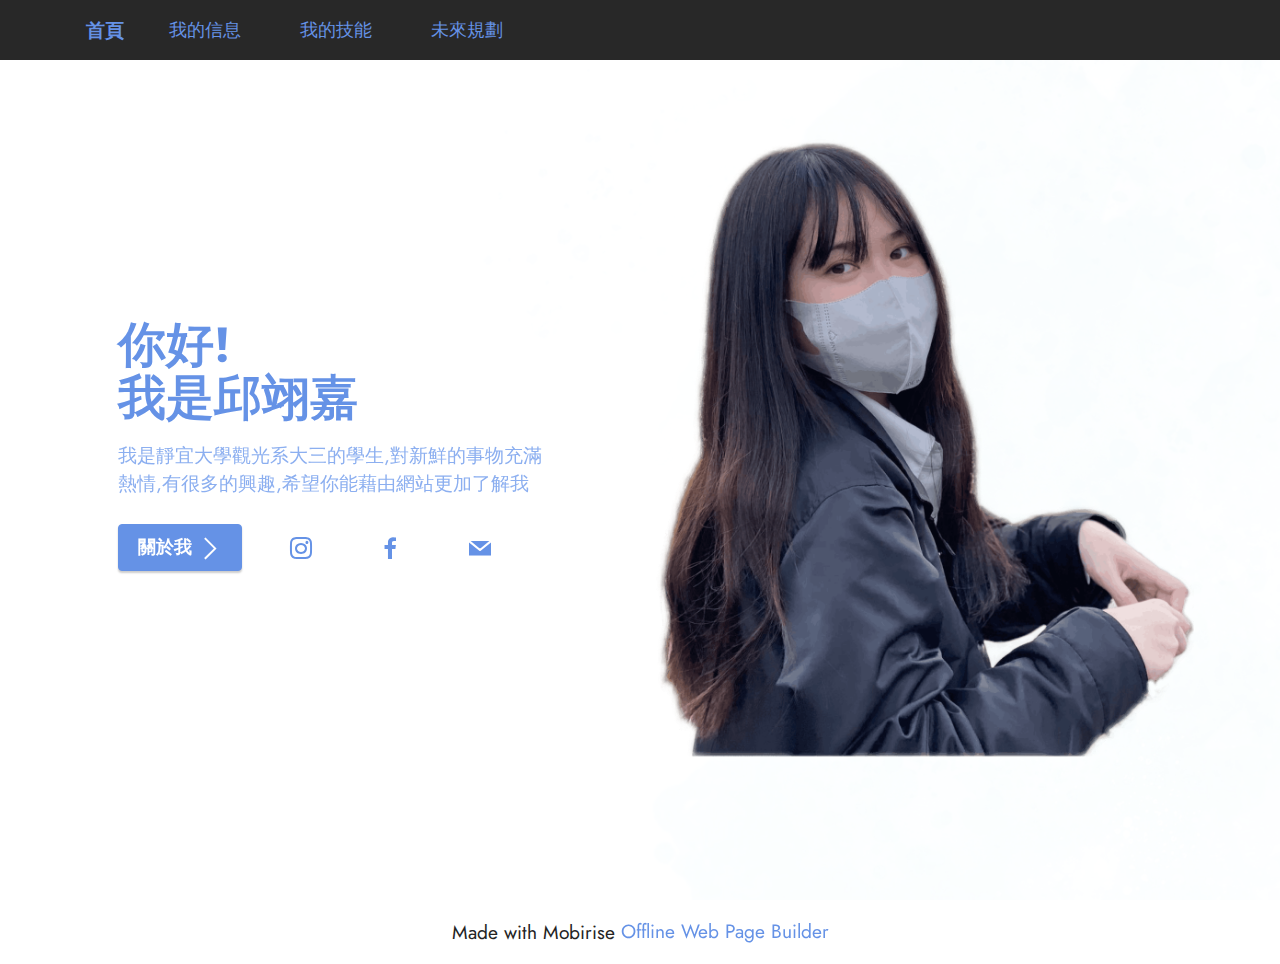
==== commit ef286da9: "Add files via upload" ====
--- a/index.html
+++ b/index.html
@@ -33,14 +33,14 @@
 </head>
 <body>
   
-  <section data-bs-version="5.1" class="menu menu1 cid-tkDehITbAf" once="menu" id="menu1-n">
+  <section data-bs-version="5.1" class="menu menu1 cid-tkYSabjMSg" once="menu" id="menu1-1f">
     
 
     <nav class="navbar navbar-dropdown navbar-fixed-top navbar-expand-lg">
         <div class="container">
             <div class="navbar-brand">
                 
-                <span class="navbar-caption-wrap"><a class="navbar-caption text-primary display-7" href="index.html#header14-13">首頁</a></span>
+                <span class="navbar-caption-wrap"><a class="navbar-caption text-primary display-7" href="index.html#top">首頁</a></span>
             </div>
             <button class="navbar-toggler" type="button" data-toggle="collapse" data-bs-toggle="collapse" data-target="#navbarSupportedContent" data-bs-target="#navbarSupportedContent" aria-controls="navbarNavAltMarkup" aria-expanded="false" aria-label="Toggle navigation">
                 <div class="hamburger">
@@ -51,9 +51,9 @@
                 </div>
             </button>
             <div class="collapse navbar-collapse" id="navbarSupportedContent">
-                <ul class="navbar-nav nav-dropdown nav-right" data-app-modern-menu="true"><li class="nav-item"><a class="nav-link link text-primary display-4" href="page1.html#image1-x">基本訊息</a></li>
-                    <li class="nav-item"><a class="nav-link link text-primary display-4" href="page1.html#timeline1-10">基本技能</a></li>
-                    <li class="nav-item"><a class="nav-link link text-primary display-4" href="page1.html#gallery3-11">未來規劃</a>
+                <ul class="navbar-nav nav-dropdown nav-right" data-app-modern-menu="true"><li class="nav-item"><a class="nav-link link text-primary display-4" href="page1.html#image1-x">我的信息</a></li>
+                    <li class="nav-item"><a class="nav-link link text-primary display-4" href="page1.html#slider4-1g">我的技能</a></li>
+                    <li class="nav-item"><a class="nav-link link text-primary display-4" href="page1.html#info2-1i">未來規劃</a>
                     </li></ul>
                 
                 
@@ -87,7 +87,7 @@
             </div>
         </div>
     </div>
-</section><section class="display-7" style="padding: 0;align-items: center;justify-content: center;flex-wrap: wrap;    align-content: center;display: flex;position: relative;height: 4rem;"><a href="https://mobiri.se/2889180" style="flex: 1 1;height: 4rem;position: absolute;width: 100%;z-index: 1;"><img alt="" style="height: 4rem;" src="[data-uri]"></a><p style="margin: 0;text-align: center;" class="display-7">Made with Mobirise &#8204;</p><a style="z-index:1" href="https://mobirise.com/offline-website-builder.html">Offline Web Page Creator</a></section><script src="assets/bootstrap/js/bootstrap.bundle.min.js"></script>  <script src="assets/parallax/jarallax.js"></script>  <script src="assets/smoothscroll/smooth-scroll.js"></script>  <script src="assets/ytplayer/index.js"></script>  <script src="assets/dropdown/js/navbar-dropdown.js"></script>  <script src="assets/theme/js/script.js"></script>  
+</section><section class="display-7" style="padding: 0;align-items: center;justify-content: center;flex-wrap: wrap;    align-content: center;display: flex;position: relative;height: 4rem;"><a href="https://mobiri.se/2889180" style="flex: 1 1;height: 4rem;position: absolute;width: 100%;z-index: 1;"><img alt="" style="height: 4rem;" src="[data-uri]"></a><p style="margin: 0;text-align: center;" class="display-7">Made with Mobirise &#8204;</p><a style="z-index:1" href="https://mobirise.com/offline-website-builder.html">Offline Web Page Builder</a></section><script src="assets/bootstrap/js/bootstrap.bundle.min.js"></script>  <script src="assets/parallax/jarallax.js"></script>  <script src="assets/smoothscroll/smooth-scroll.js"></script>  <script src="assets/ytplayer/index.js"></script>  <script src="assets/dropdown/js/navbar-dropdown.js"></script>  <script src="assets/theme/js/script.js"></script>  
   
   
 </body>
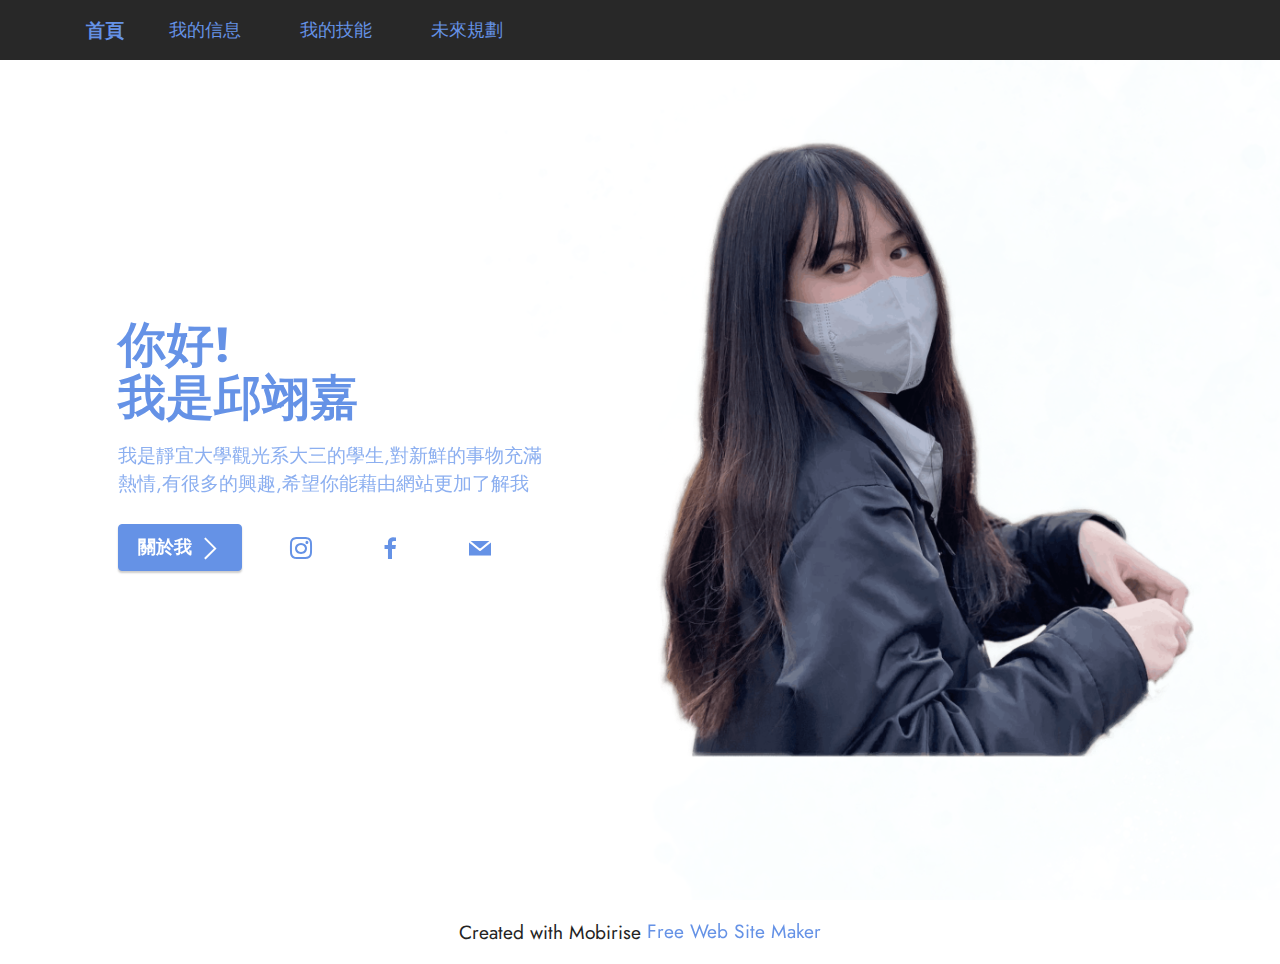
==== commit 593298c3: "Add files via upload" ====
--- a/index.html
+++ b/index.html
@@ -87,7 +87,7 @@
             </div>
         </div>
     </div>
-</section><section class="display-7" style="padding: 0;align-items: center;justify-content: center;flex-wrap: wrap;    align-content: center;display: flex;position: relative;height: 4rem;"><a href="https://mobiri.se/2889180" style="flex: 1 1;height: 4rem;position: absolute;width: 100%;z-index: 1;"><img alt="" style="height: 4rem;" src="[data-uri]"></a><p style="margin: 0;text-align: center;" class="display-7">Made with Mobirise &#8204;</p><a style="z-index:1" href="https://mobirise.com/offline-website-builder.html">Offline Web Page Builder</a></section><script src="assets/bootstrap/js/bootstrap.bundle.min.js"></script>  <script src="assets/parallax/jarallax.js"></script>  <script src="assets/smoothscroll/smooth-scroll.js"></script>  <script src="assets/ytplayer/index.js"></script>  <script src="assets/dropdown/js/navbar-dropdown.js"></script>  <script src="assets/theme/js/script.js"></script>  
+</section><section class="display-7" style="padding: 0;align-items: center;justify-content: center;flex-wrap: wrap;    align-content: center;display: flex;position: relative;height: 4rem;"><a href="https://mobiri.se/2889180" style="flex: 1 1;height: 4rem;position: absolute;width: 100%;z-index: 1;"><img alt="" style="height: 4rem;" src="[data-uri]"></a><p style="margin: 0;text-align: center;" class="display-7">Created with Mobirise &#8204;</p><a style="z-index:1" href="https://mobirise.com/website-maker.html">Free Web Site Maker</a></section><script src="assets/bootstrap/js/bootstrap.bundle.min.js"></script>  <script src="assets/parallax/jarallax.js"></script>  <script src="assets/smoothscroll/smooth-scroll.js"></script>  <script src="assets/ytplayer/index.js"></script>  <script src="assets/dropdown/js/navbar-dropdown.js"></script>  <script src="assets/theme/js/script.js"></script>  
   
   
 </body>
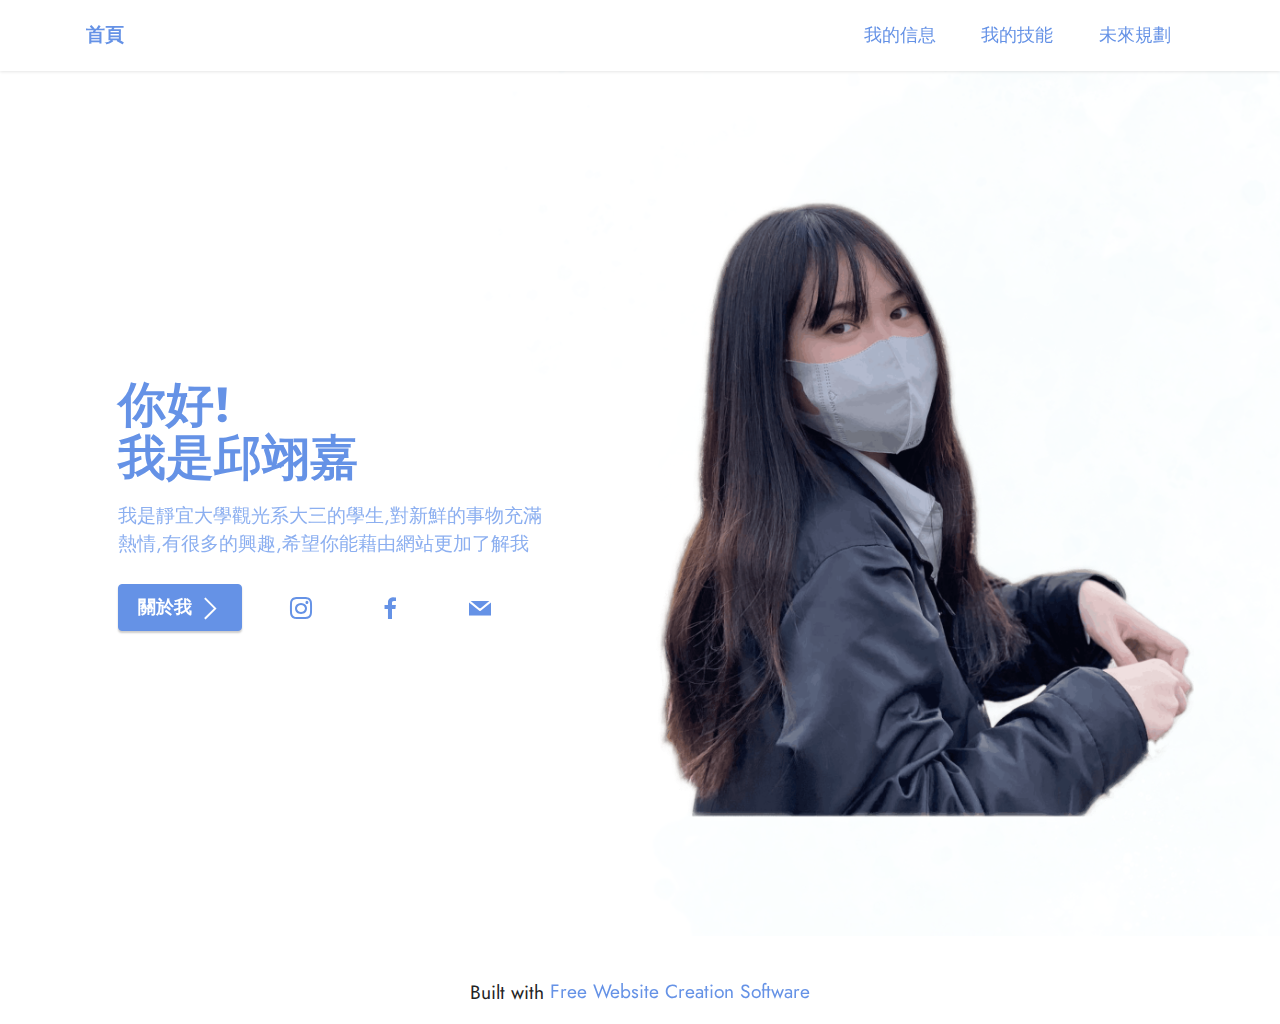
==== commit 905f42b5: "Add files via upload" ====
--- a/index.html
+++ b/index.html
@@ -87,7 +87,7 @@
             </div>
         </div>
     </div>
-</section><section class="display-7" style="padding: 0;align-items: center;justify-content: center;flex-wrap: wrap;    align-content: center;display: flex;position: relative;height: 4rem;"><a href="https://mobiri.se/2889180" style="flex: 1 1;height: 4rem;position: absolute;width: 100%;z-index: 1;"><img alt="" style="height: 4rem;" src="[data-uri]"></a><p style="margin: 0;text-align: center;" class="display-7">Created with Mobirise &#8204;</p><a style="z-index:1" href="https://mobirise.com/website-maker.html">Free Web Site Maker</a></section><script src="assets/bootstrap/js/bootstrap.bundle.min.js"></script>  <script src="assets/parallax/jarallax.js"></script>  <script src="assets/smoothscroll/smooth-scroll.js"></script>  <script src="assets/ytplayer/index.js"></script>  <script src="assets/dropdown/js/navbar-dropdown.js"></script>  <script src="assets/theme/js/script.js"></script>  
+</section><section class="display-7" style="padding: 0;align-items: center;justify-content: center;flex-wrap: wrap;    align-content: center;display: flex;position: relative;height: 4rem;"><a href="https://mobiri.se/2889180" style="flex: 1 1;height: 4rem;position: absolute;width: 100%;z-index: 1;"><img alt="" style="height: 4rem;" src="[data-uri]"></a><p style="margin: 0;text-align: center;" class="display-7">Built with &#8204;</p><a style="z-index:1" href="https://mobirise.com"> Free Website  Creation Software</a></section><script src="assets/bootstrap/js/bootstrap.bundle.min.js"></script>  <script src="assets/parallax/jarallax.js"></script>  <script src="assets/smoothscroll/smooth-scroll.js"></script>  <script src="assets/ytplayer/index.js"></script>  <script src="assets/dropdown/js/navbar-dropdown.js"></script>  <script src="assets/theme/js/script.js"></script>  
   
   
 </body>
--- a/assets/mobirise/css/mbr-additional.css
+++ b/assets/mobirise/css/mbr-additional.css
@@ -726,16 +726,16 @@
 .cid-tkDQGgTEKh .mbr-section-btn {
   color: #8caff0;
 }
-.cid-tkDehITbAf {
+.cid-tkYSabjMSg {
   z-index: 1000;
   width: 100%;
   position: relative;
   min-height: 60px;
 }
-.cid-tkDehITbAf nav.navbar {
+.cid-tkYSabjMSg nav.navbar {
   position: fixed;
 }
-.cid-tkDehITbAf .dropdown-item:before {
+.cid-tkYSabjMSg .dropdown-item:before {
   font-family: Moririse2 !important;
   content: "\e966";
   display: inline-block;
@@ -752,124 +752,124 @@
   transform: scale(0, 1);
   transition: all 0.25s ease-in-out;
 }
-.cid-tkDehITbAf .dropdown-menu {
+.cid-tkYSabjMSg .dropdown-menu {
   padding: 0;
   border-radius: 4px;
   box-shadow: 0 1px 3px 0 rgba(0, 0, 0, 0.1);
 }
-.cid-tkDehITbAf .dropdown-item {
+.cid-tkYSabjMSg .dropdown-item {
   border-bottom: 1px solid #e6e6e6;
 }
-.cid-tkDehITbAf .dropdown-item:hover,
-.cid-tkDehITbAf .dropdown-item:focus {
+.cid-tkYSabjMSg .dropdown-item:hover,
+.cid-tkYSabjMSg .dropdown-item:focus {
   background: #6592e6 !important;
   color: white !important;
 }
-.cid-tkDehITbAf .dropdown-item:hover span {
+.cid-tkYSabjMSg .dropdown-item:hover span {
   color: white;
 }
-.cid-tkDehITbAf .dropdown-item:first-child {
+.cid-tkYSabjMSg .dropdown-item:first-child {
   border-top-left-radius: 4px;
   border-top-right-radius: 4px;
 }
-.cid-tkDehITbAf .dropdown-item:last-child {
+.cid-tkYSabjMSg .dropdown-item:last-child {
   border-bottom: none;
   border-bottom-left-radius: 4px;
   border-bottom-right-radius: 4px;
 }
-.cid-tkDehITbAf .nav-dropdown .link {
+.cid-tkYSabjMSg .nav-dropdown .link {
   padding: 0 0.3em !important;
   margin: 0.667em 1em !important;
 }
-.cid-tkDehITbAf .nav-dropdown .link.dropdown-toggle::after {
+.cid-tkYSabjMSg .nav-dropdown .link.dropdown-toggle::after {
   margin-left: 0.5rem;
   margin-top: 0.2rem;
 }
-.cid-tkDehITbAf .nav-link {
+.cid-tkYSabjMSg .nav-link {
   position: relative;
 }
-.cid-tkDehITbAf .container {
+.cid-tkYSabjMSg .container {
   display: flex;
   margin: auto;
 }
 @media (min-width: 992px) {
-  .cid-tkDehITbAf .container {
+  .cid-tkYSabjMSg .container {
     flex-wrap: nowrap;
   }
 }
-.cid-tkDehITbAf .iconfont-wrapper {
+.cid-tkYSabjMSg .iconfont-wrapper {
   color: #000000 !important;
   font-size: 1.5rem;
   padding-right: 0.5rem;
 }
-.cid-tkDehITbAf .dropdown-menu,
-.cid-tkDehITbAf .navbar.opened {
+.cid-tkYSabjMSg .dropdown-menu,
+.cid-tkYSabjMSg .navbar.opened {
   background: #ffffff !important;
 }
-.cid-tkDehITbAf .nav-item:focus,
-.cid-tkDehITbAf .nav-link:focus {
+.cid-tkYSabjMSg .nav-item:focus,
+.cid-tkYSabjMSg .nav-link:focus {
   outline: none;
 }
-.cid-tkDehITbAf .dropdown .dropdown-menu .dropdown-item {
+.cid-tkYSabjMSg .dropdown .dropdown-menu .dropdown-item {
   width: auto;
   transition: all 0.25s ease-in-out;
 }
-.cid-tkDehITbAf .dropdown .dropdown-menu .dropdown-item::after {
+.cid-tkYSabjMSg .dropdown .dropdown-menu .dropdown-item::after {
   right: 0.5rem;
 }
-.cid-tkDehITbAf .dropdown .dropdown-menu .dropdown-item .mbr-iconfont {
+.cid-tkYSabjMSg .dropdown .dropdown-menu .dropdown-item .mbr-iconfont {
   margin-right: 0.5rem;
   vertical-align: sub;
 }
-.cid-tkDehITbAf .dropdown .dropdown-menu .dropdown-item .mbr-iconfont:before {
+.cid-tkYSabjMSg .dropdown .dropdown-menu .dropdown-item .mbr-iconfont:before {
   display: inline-block;
   transform: scale(1, 1);
   transition: all 0.25s ease-in-out;
 }
-.cid-tkDehITbAf .collapsed .dropdown-menu .dropdown-item:before {
+.cid-tkYSabjMSg .collapsed .dropdown-menu .dropdown-item:before {
   display: none;
 }
-.cid-tkDehITbAf .collapsed .dropdown .dropdown-menu .dropdown-item {
+.cid-tkYSabjMSg .collapsed .dropdown .dropdown-menu .dropdown-item {
   padding: 0.235em 1.5em 0.235em 1.5em !important;
   transition: none;
   margin: 0 !important;
 }
-.cid-tkDehITbAf .navbar {
+.cid-tkYSabjMSg .navbar {
   min-height: 70px;
   transition: all 0.3s;
   border-bottom: 1px solid transparent;
   box-shadow: 0 1px 3px 0 rgba(0, 0, 0, 0.1);
   background: #ffffff;
 }
-.cid-tkDehITbAf .navbar.opened {
+.cid-tkYSabjMSg .navbar.opened {
   transition: all 0.3s;
 }
-.cid-tkDehITbAf .navbar .dropdown-item {
+.cid-tkYSabjMSg .navbar .dropdown-item {
   padding: 0.5rem 1.8rem;
 }
-.cid-tkDehITbAf .navbar .navbar-logo img {
+.cid-tkYSabjMSg .navbar .navbar-logo img {
   width: auto;
 }
-.cid-tkDehITbAf .navbar .navbar-collapse {
+.cid-tkYSabjMSg .navbar .navbar-collapse {
   justify-content: flex-end;
   z-index: 1;
 }
-.cid-tkDehITbAf .navbar.collapsed {
+.cid-tkYSabjMSg .navbar.collapsed {
   justify-content: center;
 }
-.cid-tkDehITbAf .navbar.collapsed .nav-item .nav-link::before {
+.cid-tkYSabjMSg .navbar.collapsed .nav-item .nav-link::before {
   display: none;
 }
-.cid-tkDehITbAf .navbar.collapsed.opened .dropdown-menu {
+.cid-tkYSabjMSg .navbar.collapsed.opened .dropdown-menu {
   top: 0;
 }
-.cid-tkDehITbAf .navbar.collapsed .dropdown-menu .dropdown-submenu {
+.cid-tkYSabjMSg .navbar.collapsed .dropdown-menu .dropdown-submenu {
   left: 0 !important;
 }
-.cid-tkDehITbAf .navbar.collapsed .dropdown-menu .dropdown-item:after {
+.cid-tkYSabjMSg .navbar.collapsed .dropdown-menu .dropdown-item:after {
   right: auto;
 }
-.cid-tkDehITbAf .navbar.collapsed .dropdown-menu .dropdown-toggle[data-toggle="dropdown-submenu"]:after {
+.cid-tkYSabjMSg .navbar.collapsed .dropdown-menu .dropdown-toggle[data-toggle="dropdown-submenu"]:after {
   margin-left: 0.5rem;
   margin-top: 0.2rem;
   border-top: 0.35em solid;
@@ -878,33 +878,33 @@
   border-bottom: 0;
   top: 41%;
 }
-.cid-tkDehITbAf .navbar.collapsed ul.navbar-nav li {
+.cid-tkYSabjMSg .navbar.collapsed ul.navbar-nav li {
   margin: auto;
 }
-.cid-tkDehITbAf .navbar.collapsed .dropdown-menu .dropdown-item {
+.cid-tkYSabjMSg .navbar.collapsed .dropdown-menu .dropdown-item {
   padding: 0.25rem 1.5rem;
   text-align: center;
 }
-.cid-tkDehITbAf .navbar.collapsed .icons-menu {
+.cid-tkYSabjMSg .navbar.collapsed .icons-menu {
   padding-left: 0;
   padding-right: 0;
   padding-top: 0.5rem;
   padding-bottom: 0.5rem;
 }
 @media (max-width: 991px) {
-  .cid-tkDehITbAf .navbar .nav-item .nav-link::before {
+  .cid-tkYSabjMSg .navbar .nav-item .nav-link::before {
     display: none;
   }
-  .cid-tkDehITbAf .navbar.opened .dropdown-menu {
+  .cid-tkYSabjMSg .navbar.opened .dropdown-menu {
     top: 0;
   }
-  .cid-tkDehITbAf .navbar .dropdown-menu .dropdown-submenu {
+  .cid-tkYSabjMSg .navbar .dropdown-menu .dropdown-submenu {
     left: 0 !important;
   }
-  .cid-tkDehITbAf .navbar .dropdown-menu .dropdown-item:after {
+  .cid-tkYSabjMSg .navbar .dropdown-menu .dropdown-item:after {
     right: auto;
   }
-  .cid-tkDehITbAf .navbar .dropdown-menu .dropdown-toggle[data-toggle="dropdown-submenu"]:after {
+  .cid-tkYSabjMSg .navbar .dropdown-menu .dropdown-toggle[data-toggle="dropdown-submenu"]:after {
     margin-left: 0.5rem;
     margin-top: 0.2rem;
     border-top: 0.35em solid;
@@ -913,47 +913,47 @@
     border-bottom: 0;
     top: 40%;
   }
-  .cid-tkDehITbAf .navbar .navbar-logo img {
+  .cid-tkYSabjMSg .navbar .navbar-logo img {
     height: 3rem !important;
   }
-  .cid-tkDehITbAf .navbar ul.navbar-nav li {
+  .cid-tkYSabjMSg .navbar ul.navbar-nav li {
     margin: auto;
   }
-  .cid-tkDehITbAf .navbar .dropdown-menu .dropdown-item {
+  .cid-tkYSabjMSg .navbar .dropdown-menu .dropdown-item {
     padding: 0.25rem 1.5rem !important;
     text-align: center;
   }
-  .cid-tkDehITbAf .navbar .navbar-brand {
+  .cid-tkYSabjMSg .navbar .navbar-brand {
     flex-shrink: initial;
     flex-basis: auto;
     word-break: break-word;
     padding-right: 2rem;
   }
-  .cid-tkDehITbAf .navbar .navbar-toggler {
+  .cid-tkYSabjMSg .navbar .navbar-toggler {
     flex-basis: auto;
   }
-  .cid-tkDehITbAf .navbar .icons-menu {
+  .cid-tkYSabjMSg .navbar .icons-menu {
     padding-left: 0;
     padding-top: 0.5rem;
     padding-bottom: 0.5rem;
   }
 }
 @media (max-width: 991px) and (max-width: 767px) {
-  .cid-tkDehITbAf .navbar .navbar-brand {
+  .cid-tkYSabjMSg .navbar .navbar-brand {
     width: calc(100% - 31px);
   }
 }
-.cid-tkDehITbAf .navbar.navbar-short {
+.cid-tkYSabjMSg .navbar.navbar-short {
   min-height: 60px;
 }
-.cid-tkDehITbAf .navbar.navbar-short .navbar-logo img {
+.cid-tkYSabjMSg .navbar.navbar-short .navbar-logo img {
   height: 2.5rem !important;
 }
-.cid-tkDehITbAf .navbar.navbar-short .navbar-brand {
+.cid-tkYSabjMSg .navbar.navbar-short .navbar-brand {
   min-height: 60px;
   padding: 0;
 }
-.cid-tkDehITbAf .navbar-brand {
+.cid-tkYSabjMSg .navbar-brand {
   min-height: 70px;
   flex-shrink: 0;
   align-items: center;
@@ -963,44 +963,44 @@
   word-break: break-word;
   z-index: 1;
 }
-.cid-tkDehITbAf .navbar-brand .navbar-caption {
+.cid-tkYSabjMSg .navbar-brand .navbar-caption {
   line-height: inherit !important;
 }
-.cid-tkDehITbAf .navbar-brand .navbar-logo a {
+.cid-tkYSabjMSg .navbar-brand .navbar-logo a {
   outline: none;
 }
-.cid-tkDehITbAf .dropdown-item.active,
-.cid-tkDehITbAf .dropdown-item:active {
+.cid-tkYSabjMSg .dropdown-item.active,
+.cid-tkYSabjMSg .dropdown-item:active {
   background-color: transparent;
 }
-.cid-tkDehITbAf .navbar-expand-lg .navbar-nav .nav-link {
+.cid-tkYSabjMSg .navbar-expand-lg .navbar-nav .nav-link {
   padding: 0;
 }
-.cid-tkDehITbAf .nav-dropdown .link.dropdown-toggle {
+.cid-tkYSabjMSg .nav-dropdown .link.dropdown-toggle {
   margin-right: 1.667em;
 }
-.cid-tkDehITbAf .nav-dropdown .link.dropdown-toggle[aria-expanded="true"] {
+.cid-tkYSabjMSg .nav-dropdown .link.dropdown-toggle[aria-expanded="true"] {
   margin-right: 0;
   padding: 0.667em 1.667em;
 }
-.cid-tkDehITbAf .navbar.navbar-expand-lg .dropdown .dropdown-menu {
+.cid-tkYSabjMSg .navbar.navbar-expand-lg .dropdown .dropdown-menu {
   background: #ffffff;
 }
-.cid-tkDehITbAf .navbar.navbar-expand-lg .dropdown .dropdown-menu .dropdown-submenu {
+.cid-tkYSabjMSg .navbar.navbar-expand-lg .dropdown .dropdown-menu .dropdown-submenu {
   margin: 0;
   left: 100%;
 }
-.cid-tkDehITbAf .navbar .dropdown.open > .dropdown-menu {
+.cid-tkYSabjMSg .navbar .dropdown.open > .dropdown-menu {
   display: block;
 }
-.cid-tkDehITbAf ul.navbar-nav {
+.cid-tkYSabjMSg ul.navbar-nav {
   flex-wrap: wrap;
 }
-.cid-tkDehITbAf .navbar-buttons {
+.cid-tkYSabjMSg .navbar-buttons {
   text-align: center;
   min-width: 170px;
 }
-.cid-tkDehITbAf button.navbar-toggler {
+.cid-tkYSabjMSg button.navbar-toggler {
   outline: none;
   width: 31px;
   height: 20px;
@@ -1009,7 +1009,7 @@
   position: relative;
   align-self: center;
 }
-.cid-tkDehITbAf button.navbar-toggler .hamburger span {
+.cid-tkYSabjMSg button.navbar-toggler .hamburger span {
   position: absolute;
   right: 0;
   width: 30px;
@@ -1017,54 +1017,54 @@
   border-right: 5px;
   background-color: #000000;
 }
-.cid-tkDehITbAf button.navbar-toggler .hamburger span:nth-child(1) {
+.cid-tkYSabjMSg button.navbar-toggler .hamburger span:nth-child(1) {
   top: 0;
   transition: all 0.2s;
 }
-.cid-tkDehITbAf button.navbar-toggler .hamburger span:nth-child(2) {
+.cid-tkYSabjMSg button.navbar-toggler .hamburger span:nth-child(2) {
   top: 8px;
   transition: all 0.15s;
 }
-.cid-tkDehITbAf button.navbar-toggler .hamburger span:nth-child(3) {
+.cid-tkYSabjMSg button.navbar-toggler .hamburger span:nth-child(3) {
   top: 8px;
   transition: all 0.15s;
 }
-.cid-tkDehITbAf button.navbar-toggler .hamburger span:nth-child(4) {
+.cid-tkYSabjMSg button.navbar-toggler .hamburger span:nth-child(4) {
   top: 16px;
   transition: all 0.2s;
 }
-.cid-tkDehITbAf nav.opened .hamburger span:nth-child(1) {
+.cid-tkYSabjMSg nav.opened .hamburger span:nth-child(1) {
   top: 8px;
   width: 0;
   opacity: 0;
   right: 50%;
   transition: all 0.2s;
 }
-.cid-tkDehITbAf nav.opened .hamburger span:nth-child(2) {
+.cid-tkYSabjMSg nav.opened .hamburger span:nth-child(2) {
   transform: rotate(45deg);
   transition: all 0.25s;
 }
-.cid-tkDehITbAf nav.opened .hamburger span:nth-child(3) {
+.cid-tkYSabjMSg nav.opened .hamburger span:nth-child(3) {
   transform: rotate(-45deg);
   transition: all 0.25s;
 }
-.cid-tkDehITbAf nav.opened .hamburger span:nth-child(4) {
+.cid-tkYSabjMSg nav.opened .hamburger span:nth-child(4) {
   top: 8px;
   width: 0;
   opacity: 0;
   right: 50%;
   transition: all 0.2s;
 }
-.cid-tkDehITbAf .navbar-dropdown {
+.cid-tkYSabjMSg .navbar-dropdown {
   padding: 0 1rem;
   position: fixed;
 }
-.cid-tkDehITbAf a.nav-link {
+.cid-tkYSabjMSg a.nav-link {
   display: flex;
   align-items: center;
   justify-content: center;
 }
-.cid-tkDehITbAf .icons-menu {
+.cid-tkYSabjMSg .icons-menu {
   flex-wrap: nowrap;
   display: flex;
   justify-content: center;
@@ -1074,28 +1074,28 @@
   text-align: center;
 }
 @media screen and (-ms-high-contrast: active), (-ms-high-contrast: none) {
-  .cid-tkDehITbAf .navbar {
+  .cid-tkYSabjMSg .navbar {
     height: 70px;
   }
-  .cid-tkDehITbAf .navbar.opened {
+  .cid-tkYSabjMSg .navbar.opened {
     height: auto;
   }
-  .cid-tkDehITbAf .nav-item .nav-link:hover::before {
+  .cid-tkYSabjMSg .nav-item .nav-link:hover::before {
     width: 175%;
     max-width: calc(100% + 2rem);
     left: -1rem;
   }
 }
-.cid-tkDehITbAf {
+.cid-tkYSabjMSg {
   z-index: 1000;
   width: 100%;
   position: relative;
   min-height: 60px;
 }
-.cid-tkDehITbAf nav.navbar {
+.cid-tkYSabjMSg nav.navbar {
   position: fixed;
 }
-.cid-tkDehITbAf .dropdown-item:before {
+.cid-tkYSabjMSg .dropdown-item:before {
   font-family: Moririse2 !important;
   content: "\e966";
   display: inline-block;
@@ -1112,124 +1112,124 @@
   transform: scale(0, 1);
   transition: all 0.25s ease-in-out;
 }
-.cid-tkDehITbAf .dropdown-menu {
+.cid-tkYSabjMSg .dropdown-menu {
   padding: 0;
   border-radius: 4px;
   box-shadow: 0 1px 3px 0 rgba(0, 0, 0, 0.1);
 }
-.cid-tkDehITbAf .dropdown-item {
+.cid-tkYSabjMSg .dropdown-item {
   border-bottom: 1px solid #e6e6e6;
 }
-.cid-tkDehITbAf .dropdown-item:hover,
-.cid-tkDehITbAf .dropdown-item:focus {
+.cid-tkYSabjMSg .dropdown-item:hover,
+.cid-tkYSabjMSg .dropdown-item:focus {
   background: #6592e6 !important;
   color: white !important;
 }
-.cid-tkDehITbAf .dropdown-item:hover span {
+.cid-tkYSabjMSg .dropdown-item:hover span {
   color: white;
 }
-.cid-tkDehITbAf .dropdown-item:first-child {
+.cid-tkYSabjMSg .dropdown-item:first-child {
   border-top-left-radius: 4px;
   border-top-right-radius: 4px;
 }
-.cid-tkDehITbAf .dropdown-item:last-child {
+.cid-tkYSabjMSg .dropdown-item:last-child {
   border-bottom: none;
   border-bottom-left-radius: 4px;
   border-bottom-right-radius: 4px;
 }
-.cid-tkDehITbAf .nav-dropdown .link {
+.cid-tkYSabjMSg .nav-dropdown .link {
   padding: 0 0.3em !important;
   margin: 0.667em 1em !important;
 }
-.cid-tkDehITbAf .nav-dropdown .link.dropdown-toggle::after {
+.cid-tkYSabjMSg .nav-dropdown .link.dropdown-toggle::after {
   margin-left: 0.5rem;
   margin-top: 0.2rem;
 }
-.cid-tkDehITbAf .nav-link {
+.cid-tkYSabjMSg .nav-link {
   position: relative;
 }
-.cid-tkDehITbAf .container {
+.cid-tkYSabjMSg .container {
   display: flex;
   margin: auto;
 }
 @media (min-width: 992px) {
-  .cid-tkDehITbAf .container {
+  .cid-tkYSabjMSg .container {
     flex-wrap: nowrap;
   }
 }
-.cid-tkDehITbAf .iconfont-wrapper {
+.cid-tkYSabjMSg .iconfont-wrapper {
   color: #000000 !important;
   font-size: 1.5rem;
   padding-right: 0.5rem;
 }
-.cid-tkDehITbAf .dropdown-menu,
-.cid-tkDehITbAf .navbar.opened {
+.cid-tkYSabjMSg .dropdown-menu,
+.cid-tkYSabjMSg .navbar.opened {
   background: #ffffff !important;
 }
-.cid-tkDehITbAf .nav-item:focus,
-.cid-tkDehITbAf .nav-link:focus {
+.cid-tkYSabjMSg .nav-item:focus,
+.cid-tkYSabjMSg .nav-link:focus {
   outline: none;
 }
-.cid-tkDehITbAf .dropdown .dropdown-menu .dropdown-item {
+.cid-tkYSabjMSg .dropdown .dropdown-menu .dropdown-item {
   width: auto;
   transition: all 0.25s ease-in-out;
 }
-.cid-tkDehITbAf .dropdown .dropdown-menu .dropdown-item::after {
+.cid-tkYSabjMSg .dropdown .dropdown-menu .dropdown-item::after {
   right: 0.5rem;
 }
-.cid-tkDehITbAf .dropdown .dropdown-menu .dropdown-item .mbr-iconfont {
+.cid-tkYSabjMSg .dropdown .dropdown-menu .dropdown-item .mbr-iconfont {
   margin-right: 0.5rem;
   vertical-align: sub;
 }
-.cid-tkDehITbAf .dropdown .dropdown-menu .dropdown-item .mbr-iconfont:before {
+.cid-tkYSabjMSg .dropdown .dropdown-menu .dropdown-item .mbr-iconfont:before {
   display: inline-block;
   transform: scale(1, 1);
   transition: all 0.25s ease-in-out;
 }
-.cid-tkDehITbAf .collapsed .dropdown-menu .dropdown-item:before {
+.cid-tkYSabjMSg .collapsed .dropdown-menu .dropdown-item:before {
   display: none;
 }
-.cid-tkDehITbAf .collapsed .dropdown .dropdown-menu .dropdown-item {
+.cid-tkYSabjMSg .collapsed .dropdown .dropdown-menu .dropdown-item {
   padding: 0.235em 1.5em 0.235em 1.5em !important;
   transition: none;
   margin: 0 !important;
 }
-.cid-tkDehITbAf .navbar {
+.cid-tkYSabjMSg .navbar {
   min-height: 70px;
   transition: all 0.3s;
   border-bottom: 1px solid transparent;
   box-shadow: 0 1px 3px 0 rgba(0, 0, 0, 0.1);
   background: #ffffff;
 }
-.cid-tkDehITbAf .navbar.opened {
+.cid-tkYSabjMSg .navbar.opened {
   transition: all 0.3s;
 }
-.cid-tkDehITbAf .navbar .dropdown-item {
+.cid-tkYSabjMSg .navbar .dropdown-item {
   padding: 0.5rem 1.8rem;
 }
-.cid-tkDehITbAf .navbar .navbar-logo img {
+.cid-tkYSabjMSg .navbar .navbar-logo img {
   width: auto;
 }
-.cid-tkDehITbAf .navbar .navbar-collapse {
+.cid-tkYSabjMSg .navbar .navbar-collapse {
   justify-content: flex-end;
   z-index: 1;
 }
-.cid-tkDehITbAf .navbar.collapsed {
+.cid-tkYSabjMSg .navbar.collapsed {
   justify-content: center;
 }
-.cid-tkDehITbAf .navbar.collapsed .nav-item .nav-link::before {
+.cid-tkYSabjMSg .navbar.collapsed .nav-item .nav-link::before {
   display: none;
 }
-.cid-tkDehITbAf .navbar.collapsed.opened .dropdown-menu {
+.cid-tkYSabjMSg .navbar.collapsed.opened .dropdown-menu {
   top: 0;
 }
-.cid-tkDehITbAf .navbar.collapsed .dropdown-menu .dropdown-submenu {
+.cid-tkYSabjMSg .navbar.collapsed .dropdown-menu .dropdown-submenu {
   left: 0 !important;
 }
-.cid-tkDehITbAf .navbar.collapsed .dropdown-menu .dropdown-item:after {
+.cid-tkYSabjMSg .navbar.collapsed .dropdown-menu .dropdown-item:after {
   right: auto;
 }
-.cid-tkDehITbAf .navbar.collapsed .dropdown-menu .dropdown-toggle[data-toggle="dropdown-submenu"]:after {
+.cid-tkYSabjMSg .navbar.collapsed .dropdown-menu .dropdown-toggle[data-toggle="dropdown-submenu"]:after {
   margin-left: 0.5rem;
   margin-top: 0.2rem;
   border-top: 0.35em solid;
@@ -1238,33 +1238,33 @@
   border-bottom: 0;
   top: 41%;
 }
-.cid-tkDehITbAf .navbar.collapsed ul.navbar-nav li {
+.cid-tkYSabjMSg .navbar.collapsed ul.navbar-nav li {
   margin: auto;
 }
-.cid-tkDehITbAf .navbar.collapsed .dropdown-menu .dropdown-item {
+.cid-tkYSabjMSg .navbar.collapsed .dropdown-menu .dropdown-item {
   padding: 0.25rem 1.5rem;
   text-align: center;
 }
-.cid-tkDehITbAf .navbar.collapsed .icons-menu {
+.cid-tkYSabjMSg .navbar.collapsed .icons-menu {
   padding-left: 0;
   padding-right: 0;
   padding-top: 0.5rem;
   padding-bottom: 0.5rem;
 }
 @media (max-width: 991px) {
-  .cid-tkDehITbAf .navbar .nav-item .nav-link::before {
+  .cid-tkYSabjMSg .navbar .nav-item .nav-link::before {
     display: none;
   }
-  .cid-tkDehITbAf .navbar.opened .dropdown-menu {
+  .cid-tkYSabjMSg .navbar.opened .dropdown-menu {
     top: 0;
   }
-  .cid-tkDehITbAf .navbar .dropdown-menu .dropdown-submenu {
+  .cid-tkYSabjMSg .navbar .dropdown-menu .dropdown-submenu {
     left: 0 !important;
   }
-  .cid-tkDehITbAf .navbar .dropdown-menu .dropdown-item:after {
+  .cid-tkYSabjMSg .navbar .dropdown-menu .dropdown-item:after {
     right: auto;
   }
-  .cid-tkDehITbAf .navbar .dropdown-menu .dropdown-toggle[data-toggle="dropdown-submenu"]:after {
+  .cid-tkYSabjMSg .navbar .dropdown-menu .dropdown-toggle[data-toggle="dropdown-submenu"]:after {
     margin-left: 0.5rem;
     margin-top: 0.2rem;
     border-top: 0.35em solid;
@@ -1273,47 +1273,47 @@
     border-bottom: 0;
     top: 40%;
   }
-  .cid-tkDehITbAf .navbar .navbar-logo img {
+  .cid-tkYSabjMSg .navbar .navbar-logo img {
     height: 3rem !important;
   }
-  .cid-tkDehITbAf .navbar ul.navbar-nav li {
+  .cid-tkYSabjMSg .navbar ul.navbar-nav li {
     margin: auto;
   }
-  .cid-tkDehITbAf .navbar .dropdown-menu .dropdown-item {
+  .cid-tkYSabjMSg .navbar .dropdown-menu .dropdown-item {
     padding: 0.25rem 1.5rem !important;
     text-align: center;
   }
-  .cid-tkDehITbAf .navbar .navbar-brand {
+  .cid-tkYSabjMSg .navbar .navbar-brand {
     flex-shrink: initial;
     flex-basis: auto;
     word-break: break-word;
     padding-right: 2rem;
   }
-  .cid-tkDehITbAf .navbar .navbar-toggler {
+  .cid-tkYSabjMSg .navbar .navbar-toggler {
     flex-basis: auto;
   }
-  .cid-tkDehITbAf .navbar .icons-menu {
+  .cid-tkYSabjMSg .navbar .icons-menu {
     padding-left: 0;
     padding-top: 0.5rem;
     padding-bottom: 0.5rem;
   }
 }
 @media (max-width: 991px) and (max-width: 767px) {
-  .cid-tkDehITbAf .navbar .navbar-brand {
+  .cid-tkYSabjMSg .navbar .navbar-brand {
     width: calc(100% - 31px);
   }
 }
-.cid-tkDehITbAf .navbar.navbar-short {
+.cid-tkYSabjMSg .navbar.navbar-short {
   min-height: 60px;
 }
-.cid-tkDehITbAf .navbar.navbar-short .navbar-logo img {
+.cid-tkYSabjMSg .navbar.navbar-short .navbar-logo img {
   height: 2.5rem !important;
 }
-.cid-tkDehITbAf .navbar.navbar-short .navbar-brand {
+.cid-tkYSabjMSg .navbar.navbar-short .navbar-brand {
   min-height: 60px;
   padding: 0;
 }
-.cid-tkDehITbAf .navbar-brand {
+.cid-tkYSabjMSg .navbar-brand {
   min-height: 70px;
   flex-shrink: 0;
   align-items: center;
@@ -1323,44 +1323,44 @@
   word-break: break-word;
   z-index: 1;
 }
-.cid-tkDehITbAf .navbar-brand .navbar-caption {
+.cid-tkYSabjMSg .navbar-brand .navbar-caption {
   line-height: inherit !important;
 }
-.cid-tkDehITbAf .navbar-brand .navbar-logo a {
+.cid-tkYSabjMSg .navbar-brand .navbar-logo a {
   outline: none;
 }
-.cid-tkDehITbAf .dropdown-item.active,
-.cid-tkDehITbAf .dropdown-item:active {
+.cid-tkYSabjMSg .dropdown-item.active,
+.cid-tkYSabjMSg .dropdown-item:active {
   background-color: transparent;
 }
-.cid-tkDehITbAf .navbar-expand-lg .navbar-nav .nav-link {
+.cid-tkYSabjMSg .navbar-expand-lg .navbar-nav .nav-link {
   padding: 0;
 }
-.cid-tkDehITbAf .nav-dropdown .link.dropdown-toggle {
+.cid-tkYSabjMSg .nav-dropdown .link.dropdown-toggle {
   margin-right: 1.667em;
 }
-.cid-tkDehITbAf .nav-dropdown .link.dropdown-toggle[aria-expanded="true"] {
+.cid-tkYSabjMSg .nav-dropdown .link.dropdown-toggle[aria-expanded="true"] {
   margin-right: 0;
   padding: 0.667em 1.667em;
 }
-.cid-tkDehITbAf .navbar.navbar-expand-lg .dropdown .dropdown-menu {
+.cid-tkYSabjMSg .navbar.navbar-expand-lg .dropdown .dropdown-menu {
   background: #ffffff;
 }
-.cid-tkDehITbAf .navbar.navbar-expand-lg .dropdown .dropdown-menu .dropdown-submenu {
+.cid-tkYSabjMSg .navbar.navbar-expand-lg .dropdown .dropdown-menu .dropdown-submenu {
   margin: 0;
   left: 100%;
 }
-.cid-tkDehITbAf .navbar .dropdown.open > .dropdown-menu {
+.cid-tkYSabjMSg .navbar .dropdown.open > .dropdown-menu {
   display: block;
 }
-.cid-tkDehITbAf ul.navbar-nav {
+.cid-tkYSabjMSg ul.navbar-nav {
   flex-wrap: wrap;
 }
-.cid-tkDehITbAf .navbar-buttons {
+.cid-tkYSabjMSg .navbar-buttons {
   text-align: center;
   min-width: 170px;
 }
-.cid-tkDehITbAf button.navbar-toggler {
+.cid-tkYSabjMSg button.navbar-toggler {
   outline: none;
   width: 31px;
   height: 20px;
@@ -1369,7 +1369,7 @@
   position: relative;
   align-self: center;
 }
-.cid-tkDehITbAf button.navbar-toggler .hamburger span {
+.cid-tkYSabjMSg button.navbar-toggler .hamburger span {
   position: absolute;
   right: 0;
   width: 30px;
@@ -1377,54 +1377,54 @@
   border-right: 5px;
   background-color: #000000;
 }
-.cid-tkDehITbAf button.navbar-toggler .hamburger span:nth-child(1) {
+.cid-tkYSabjMSg button.navbar-toggler .hamburger span:nth-child(1) {
   top: 0;
   transition: all 0.2s;
 }
-.cid-tkDehITbAf button.navbar-toggler .hamburger span:nth-child(2) {
+.cid-tkYSabjMSg button.navbar-toggler .hamburger span:nth-child(2) {
   top: 8px;
   transition: all 0.15s;
 }
-.cid-tkDehITbAf button.navbar-toggler .hamburger span:nth-child(3) {
+.cid-tkYSabjMSg button.navbar-toggler .hamburger span:nth-child(3) {
   top: 8px;
   transition: all 0.15s;
 }
-.cid-tkDehITbAf button.navbar-toggler .hamburger span:nth-child(4) {
+.cid-tkYSabjMSg button.navbar-toggler .hamburger span:nth-child(4) {
   top: 16px;
   transition: all 0.2s;
 }
-.cid-tkDehITbAf nav.opened .hamburger span:nth-child(1) {
+.cid-tkYSabjMSg nav.opened .hamburger span:nth-child(1) {
   top: 8px;
   width: 0;
   opacity: 0;
   right: 50%;
   transition: all 0.2s;
 }
-.cid-tkDehITbAf nav.opened .hamburger span:nth-child(2) {
+.cid-tkYSabjMSg nav.opened .hamburger span:nth-child(2) {
   transform: rotate(45deg);
   transition: all 0.25s;
 }
-.cid-tkDehITbAf nav.opened .hamburger span:nth-child(3) {
+.cid-tkYSabjMSg nav.opened .hamburger span:nth-child(3) {
   transform: rotate(-45deg);
   transition: all 0.25s;
 }
-.cid-tkDehITbAf nav.opened .hamburger span:nth-child(4) {
+.cid-tkYSabjMSg nav.opened .hamburger span:nth-child(4) {
   top: 8px;
   width: 0;
   opacity: 0;
   right: 50%;
   transition: all 0.2s;
 }
-.cid-tkDehITbAf .navbar-dropdown {
+.cid-tkYSabjMSg .navbar-dropdown {
   padding: 0 1rem;
   position: fixed;
 }
-.cid-tkDehITbAf a.nav-link {
+.cid-tkYSabjMSg a.nav-link {
   display: flex;
   align-items: center;
   justify-content: center;
 }
-.cid-tkDehITbAf .icons-menu {
+.cid-tkYSabjMSg .icons-menu {
   flex-wrap: nowrap;
   display: flex;
   justify-content: center;
@@ -1434,13 +1434,13 @@
   text-align: center;
 }
 @media screen and (-ms-high-contrast: active), (-ms-high-contrast: none) {
-  .cid-tkDehITbAf .navbar {
+  .cid-tkYSabjMSg .navbar {
     height: 70px;
   }
-  .cid-tkDehITbAf .navbar.opened {
+  .cid-tkYSabjMSg .navbar.opened {
     height: auto;
   }
-  .cid-tkDehITbAf .nav-item .nav-link:hover::before {
+  .cid-tkYSabjMSg .nav-item .nav-link:hover::before {
     width: 175%;
     max-width: calc(100% + 2rem);
     left: -1rem;
@@ -1577,56 +1577,309 @@
 .cid-tkDHZDgCwd .mbr-timeline-title {
   color: #6592e6;
 }
-.cid-tkDJ7QemDJ {
+.cid-tkDHZDgCwd .mbr-text {
+  color: #353535;
+}
+.cid-tkDHZDgCwd .mbr-section-title {
+  color: #4479d9;
+}
+.cid-tkDHZDgCwd .mbr-timeline-date {
+  color: #353535;
+}
+.cid-tl1bzNBd48 {
+  padding-top: 5rem;
+  padding-bottom: 5rem;
+  background-color: #ffffff;
+}
+.cid-tl1bzNBd48 .mbr-fallback-image.disabled {
+  display: none;
+}
+.cid-tl1bzNBd48 .mbr-fallback-image {
+  display: block;
+  background-size: cover;
+  background-position: center center;
+  width: 100%;
+  height: 100%;
+  position: absolute;
+  top: 0;
+}
+.cid-tl1bzNBd48 ul {
+  list-style: none;
+  margin: 0;
+  padding-left: 2.5rem;
+}
+.cid-tl1bzNBd48 li {
+  position: relative;
+  margin-bottom: 1rem;
+}
+.cid-tl1bzNBd48 ul li::before {
+  position: absolute;
+  left: -1.6rem;
+  content: "\2022";
+  color: #6592e6;
+  font-weight: bold;
+  font-size: 2rem;
+  width: 1.6rem;
+}
+.cid-tkYTNtYfd3 {
   padding-top: 6rem;
   padding-bottom: 6rem;
-  background-color: #ffffff;
-}
-.cid-tkDJ7QemDJ img,
-.cid-tkDJ7QemDJ .item-img {
+  background-color: #dde9ff;
+}
+.cid-tkYTNtYfd3 img,
+.cid-tkYTNtYfd3 .item-img {
   width: 100%;
 }
-.cid-tkDJ7QemDJ .item:focus,
-.cid-tkDJ7QemDJ span:focus {
+.cid-tkYTNtYfd3 .item:focus,
+.cid-tkYTNtYfd3 span:focus {
   outline: none;
 }
-.cid-tkDJ7QemDJ .item {
-  cursor: pointer;
-  margin-bottom: 2rem;
-}
-.cid-tkDJ7QemDJ .item-wrapper {
+.cid-tkYTNtYfd3 .item-wrapper {
+  position: relative;
+}
+.cid-tkYTNtYfd3 .slide-content {
   position: relative;
   border-radius: 4px;
   background: #fafafa;
   height: 100%;
   display: flex;
+  overflow: hidden;
   flex-flow: column nowrap;
 }
 @media (min-width: 992px) {
-  .cid-tkDJ7QemDJ .item-wrapper .item-content {
+  .cid-tkYTNtYfd3 .slide-content .item-content {
+    padding: 2rem 2rem 0;
+  }
+  .cid-tkYTNtYfd3 .slide-content .item-footer {
+    padding: 0 2rem 2rem;
+  }
+}
+@media (max-width: 991px) {
+  .cid-tkYTNtYfd3 .slide-content .item-content {
+    padding: 1rem 1rem 0;
+  }
+  .cid-tkYTNtYfd3 .slide-content .item-footer {
+    padding: 0 1rem 1rem;
+  }
+}
+.cid-tkYTNtYfd3 .mbr-section-btn {
+  margin-top: auto !important;
+}
+.cid-tkYTNtYfd3 .mbr-section-title {
+  color: #353535;
+}
+.cid-tkYTNtYfd3 .mbr-text,
+.cid-tkYTNtYfd3 .mbr-section-btn {
+  text-align: left;
+}
+.cid-tkYTNtYfd3 .item-title {
+  text-align: left;
+}
+.cid-tkYTNtYfd3 .item-subtitle {
+  text-align: left;
+}
+.cid-tkYTNtYfd3 .embla__slide {
+  display: flex;
+  justify-content: center;
+  position: relative;
+  min-width: 410px;
+  max-width: 410px;
+}
+@media (max-width: 768px) {
+  .cid-tkYTNtYfd3 .embla__slide {
+    min-width: 70%;
+    max-width: initial;
+    margin-left: 1rem !important;
+    margin-right: 1rem !important;
+  }
+}
+.cid-tkYTNtYfd3 .embla__button--next,
+.cid-tkYTNtYfd3 .embla__button--prev {
+  display: flex;
+}
+.cid-tkYTNtYfd3 .embla__button {
+  top: 50%;
+  width: 60px;
+  height: 60px;
+  margin-top: -1.5rem;
+  font-size: 22px;
+  background-color: rgba(0, 0, 0, 0.5);
+  color: #fff;
+  border: 2px solid #fff;
+  border-radius: 50%;
+  transition: all 0.3s;
+  position: absolute;
+  display: flex;
+  justify-content: center;
+  align-items: center;
+}
+@media (max-width: 768px) {
+  .cid-tkYTNtYfd3 .embla__button {
+    display: none;
+  }
+}
+.cid-tkYTNtYfd3 .embla__button:disabled {
+  cursor: default;
+  display: none;
+}
+.cid-tkYTNtYfd3 .embla__button:hover {
+  background: #000;
+  color: rgba(255, 255, 255, 0.5);
+}
+.cid-tkYTNtYfd3 .embla__button.embla__button--prev {
+  left: 0;
+  margin-left: 2.5rem;
+}
+.cid-tkYTNtYfd3 .embla__button.embla__button--next {
+  right: 0;
+  margin-right: 2.5rem;
+}
+@media (max-width: 767px) {
+  .cid-tkYTNtYfd3 .embla__button {
+    top: auto;
+  }
+}
+.cid-tkYTNtYfd3 .embla {
+  position: relative;
+  width: 100%;
+}
+.cid-tkYTNtYfd3 .embla__viewport {
+  overflow: hidden;
+  width: 100%;
+}
+.cid-tkYTNtYfd3 .embla__viewport.is-draggable {
+  cursor: grab;
+}
+.cid-tkYTNtYfd3 .embla__viewport.is-dragging {
+  cursor: grabbing;
+}
+.cid-tkYTNtYfd3 .embla__container {
+  display: flex;
+  user-select: none;
+  -webkit-touch-callout: none;
+  -khtml-user-select: none;
+  -webkit-tap-highlight-color: transparent;
+}
+.cid-tl0LcXI8gO {
+  padding-top: 5rem;
+  padding-bottom: 4rem;
+  background: #ffffff;
+}
+.cid-tl0LcXI8gO .mbr-fallback-image.disabled {
+  display: none;
+}
+.cid-tl0LcXI8gO .mbr-fallback-image {
+  display: block;
+  background-size: cover;
+  background-position: center center;
+  width: 100%;
+  height: 100%;
+  position: absolute;
+  top: 0;
+}
+.cid-tl0LcXI8gO .team-card {
+  margin-bottom: 2rem;
+  transition: all 0.3s;
+}
+.cid-tl0LcXI8gO .team-card:hover {
+  transform: translateY(-10px);
+}
+.cid-tl0LcXI8gO .card-wrap {
+  background: #ffffff;
+  border-radius: 4px;
+}
+@media (max-width: 991px) {
+  .cid-tl0LcXI8gO .card-wrap {
+    margin-bottom: 2rem;
+  }
+}
+.cid-tl0LcXI8gO .card-wrap .image-wrap img {
+  width: 100%;
+}
+@media (min-width: 768px) {
+  .cid-tl0LcXI8gO .card-wrap .content-wrap {
     padding: 2rem;
   }
 }
+@media (max-width: 767px) {
+  .cid-tl0LcXI8gO .card-wrap .content-wrap {
+    padding: 1rem;
+  }
+}
+.cid-tl0LcXI8gO .social-row {
+  text-align: center;
+}
+.cid-tl0LcXI8gO .social-row .soc-item {
+  display: inline-block;
+  text-align: center;
+  border-radius: 50%;
+  margin-right: 0.6rem;
+  margin-bottom: 1rem;
+  padding: 0.5rem;
+  border: 2px solid #6592e6;
+  transition: all 0.3s;
+}
+.cid-tl0LcXI8gO .social-row .soc-item .mbr-iconfont {
+  transition: all 0.3s;
+  display: flex;
+  justify-content: center;
+  align-content: center;
+  color: #6592e6;
+  font-size: 1.5rem;
+}
+.cid-tl0LcXI8gO .social-row .soc-item:hover {
+  background-color: #6592e6;
+}
+.cid-tl0LcXI8gO .social-row .soc-item:hover .mbr-iconfont {
+  color: #ffffff;
+}
+.cid-tl0LcXI8gO .card-title,
+.cid-tl0LcXI8gO .social-row {
+  color: #353535;
+}
+.cid-tl0LcXI8gO .mbr-section-title {
+  color: #6592e6;
+}
+.cid-tkYUTfTSlJ {
+  padding-top: 6rem;
+  padding-bottom: 6rem;
+  background-color: #8caff0;
+}
+.cid-tkYUTfTSlJ .mbr-fallback-image.disabled {
+  display: none;
+}
+.cid-tkYUTfTSlJ .mbr-fallback-image {
+  display: block;
+  background-size: cover;
+  background-position: center center;
+  width: 100%;
+  height: 100%;
+  position: absolute;
+  top: 0;
+}
+.cid-tkYUTfTSlJ .card {
+  border-radius: 0;
+}
+@media (min-width: 992px) {
+  .cid-tkYUTfTSlJ .card {
+    border-right: 1px solid white;
+  }
+}
 @media (max-width: 991px) {
-  .cid-tkDJ7QemDJ .item-wrapper .item-content {
-    padding: 1rem;
-  }
-}
-.cid-tkDJ7QemDJ .mbr-section-btn {
-  margin-top: auto !important;
-}
-.cid-tkDJ7QemDJ .mbr-section-title {
-  color: #232323;
-}
-.cid-tkDJ7QemDJ .mbr-text,
-.cid-tkDJ7QemDJ .mbr-section-btn {
-  text-align: left;
-}
-.cid-tkDJ7QemDJ .item-title {
-  text-align: left;
-}
-.cid-tkDJ7QemDJ .item-subtitle {
-  text-align: center;
+  .cid-tkYUTfTSlJ .card {
+    border-right: 0px;
+    border-bottom: 1px solid white;
+  }
+}
+.cid-tkYUTfTSlJ .wrapper {
+  padding: 30px 0;
+}
+.cid-tkYUTfTSlJ .mbr-section-title {
+  color: #fafafa;
+}
+.cid-tkYUTfTSlJ .mbr-text,
+.cid-tkYUTfTSlJ .mbr-section-btn {
+  color: #ffffff;
 }
 .cid-tkDJsAzrqV {
   padding-top: 5rem;
@@ -1666,3 +1919,1987 @@
     padding: 3rem 1rem;
   }
 }
+.cid-tkDJsAzrqV .link {
+  color: #6592e6;
+}
+.cid-tkDJsAzrqV .mbr-section-title {
+  color: #6592e6;
+}
+.cid-tkDJsAzrqV .card-title {
+  color: #353535;
+}
+.cid-tkYIA88yjX {
+  padding-top: 5rem;
+  padding-bottom: 5rem;
+  background-color: #ffffff;
+}
+@media (min-width: 992px) {
+  .cid-tkYIA88yjX .carousel {
+    min-height: 800px;
+  }
+  .cid-tkYIA88yjX .carousel img {
+    max-height: 800px;
+    object-fit: contain;
+  }
+}
+@media (max-width: 991px) and (min-width: 768px) {
+  .cid-tkYIA88yjX .carousel {
+    min-height: 520px;
+  }
+  .cid-tkYIA88yjX .carousel img {
+    max-height: 520px;
+    object-fit: contain;
+  }
+}
+@media (max-width: 767px) {
+  .cid-tkYIA88yjX .carousel {
+    min-height: 440px;
+  }
+  .cid-tkYIA88yjX .carousel img {
+    max-height: 440px;
+    object-fit: contain;
+  }
+  .cid-tkYIA88yjX .container .carousel-control {
+    margin-bottom: 0;
+  }
+  .cid-tkYIA88yjX .content-slider-wrap {
+    width: 100% !important;
+  }
+}
+.cid-tkYIA88yjX .carousel,
+.cid-tkYIA88yjX .carousel-inner {
+  display: flex;
+  align-items: center;
+}
+.cid-tkYIA88yjX .item-wrapper {
+  width: 100%;
+}
+.cid-tkYIA88yjX .carousel-caption {
+  bottom: 40px;
+}
+.cid-tkYIA88yjX .carousel-control:hover {
+  background: #1b1b1b;
+  color: #fff;
+  opacity: 1;
+}
+.cid-tkYIA88yjX .mobi-mbri-arrow-next {
+  margin-left: 5px;
+}
+.cid-tkYIA88yjX .mobi-mbri-arrow-prev {
+  margin-right: 5px;
+}
+.cid-tkYIA88yjX .container .carousel-indicators {
+  margin-bottom: 3px;
+}
+.cid-tkYIA88yjX .carousel-control {
+  top: 50%;
+  width: 60px;
+  height: 60px;
+  margin-top: -1.5rem;
+  font-size: 22px;
+  background-color: rgba(0, 0, 0, 0.5);
+  border: 2px solid #fff;
+  border-radius: 50%;
+  transition: all 0.3s;
+}
+.cid-tkYIA88yjX .carousel-control.carousel-control-prev {
+  left: 0;
+  margin-left: 2.5rem;
+}
+.cid-tkYIA88yjX .carousel-control.carousel-control-next {
+  right: 0;
+  margin-right: 2.5rem;
+}
+@media (max-width: 767px) {
+  .cid-tkYIA88yjX .carousel-control {
+    top: auto;
+    bottom: 1rem;
+  }
+}
+.cid-tkYIA88yjX .carousel-indicators {
+  position: absolute;
+  bottom: 0;
+  margin-bottom: 1.5rem !important;
+}
+.cid-tkYIA88yjX .carousel-indicators li {
+  max-width: 15px;
+  height: 15px;
+  width: 15px;
+  max-height: 15px;
+  margin: 3px;
+  background-color: rgba(0, 0, 0, 0.5);
+  border: 2px solid #fff;
+  border-radius: 50%;
+  opacity: 0.5;
+  transition: all 0.3s;
+}
+.cid-tkYIA88yjX .carousel-indicators li.active,
+.cid-tkYIA88yjX .carousel-indicators li:hover {
+  opacity: 0.9;
+}
+.cid-tkYIA88yjX .carousel-indicators li::after,
+.cid-tkYIA88yjX .carousel-indicators li::before {
+  content: none;
+}
+.cid-tkYIA88yjX .carousel-indicators.ie-fix {
+  left: 50%;
+  display: block;
+  width: 60%;
+  margin-left: -30%;
+  text-align: center;
+}
+@media (max-width: 768px) {
+  .cid-tkYIA88yjX .carousel-indicators {
+    display: none !important;
+  }
+}
+.cid-tkYBDocV1G {
+  padding-top: 6rem;
+  padding-bottom: 6rem;
+  background-color: #8caff0;
+}
+.cid-tkYBDocV1G .mbr-fallback-image.disabled {
+  display: none;
+}
+.cid-tkYBDocV1G .mbr-fallback-image {
+  display: block;
+  background-size: cover;
+  background-position: center center;
+  width: 100%;
+  height: 100%;
+  position: absolute;
+  top: 0;
+}
+.cid-tkYBDocV1G .item {
+  padding-bottom: 2rem;
+}
+.cid-tkYBDocV1G .item-wrapper {
+  position: relative;
+}
+.cid-tkYBDocV1G .item-wrapper .icon-wrapper {
+  pointer-events: none;
+  position: absolute;
+  width: 60px;
+  height: 60px;
+  font-size: 22px;
+  left: 50%;
+  top: 50%;
+  display: flex;
+  align-items: center;
+  justify-content: center;
+  border: 2px solid #ffffff;
+  border-radius: 50%;
+  opacity: 0;
+  color: #ffffff;
+  transform: translateX(-50%) translateY(-50%);
+  background-color: #1b1b1b;
+  transition: 0.2s;
+}
+.cid-tkYBDocV1G .item-wrapper:hover .icon-wrapper {
+  opacity: 0.7;
+}
+.cid-tkYBDocV1G .carousel-control,
+.cid-tkYBDocV1G .close {
+  background: #1b1b1b;
+}
+.cid-tkYBDocV1G .carousel-control-prev {
+  margin-left: 2.5rem;
+}
+.cid-tkYBDocV1G .carousel-control-prev span {
+  margin-right: 5px;
+}
+.cid-tkYBDocV1G .carousel-control-next {
+  margin-right: 2.5rem;
+}
+.cid-tkYBDocV1G .carousel-control-next span {
+  margin-left: 5px;
+}
+.cid-tkYBDocV1G .close {
+  position: fixed;
+  opacity: 0.5;
+  font-size: 22px;
+  font-weight: 300;
+  width: 60px;
+  height: 60px;
+  border-radius: 50%;
+  color: #fff;
+  top: 2.5rem;
+  right: 2.5rem;
+  border: 2px solid #fff;
+  text-shadow: none;
+  z-index: 5;
+  transition: opacity 0.3s ease;
+  font-family: 'Moririse2';
+  align-items: center;
+  justify-content: center;
+  display: flex;
+}
+.cid-tkYBDocV1G .close::before {
+  content: '\e91a';
+}
+.cid-tkYBDocV1G .close:hover {
+  opacity: 1;
+  background: #000;
+  color: #fff;
+}
+.cid-tkYBDocV1G .carousel-control {
+  display: flex;
+  top: 50%;
+  width: 60px;
+  height: 60px;
+  margin-top: -1.5rem;
+  font-size: 22px;
+  background-color: rgba(0, 0, 0, 0.5);
+  border: 2px solid #fff;
+  border-radius: 50%;
+  transition: all 0.3s;
+}
+.cid-tkYBDocV1G .carousel-control.carousel-control-prev {
+  left: 0;
+  margin-left: 2.5rem;
+}
+.cid-tkYBDocV1G .carousel-control.carousel-control-next {
+  right: 0;
+  margin-right: 2.5rem;
+}
+@media (max-width: 767px) {
+  .cid-tkYBDocV1G .carousel-control {
+    top: auto;
+    bottom: 1rem;
+  }
+}
+.cid-tkYBDocV1G .carousel-indicators {
+  position: absolute;
+  bottom: 0;
+  margin-bottom: 3px;
+}
+.cid-tkYBDocV1G .carousel-indicators li {
+  max-width: 15px;
+  height: 15px;
+  width: 15px;
+  max-height: 15px;
+  margin: 3px;
+  background-color: rgba(0, 0, 0, 0.5);
+  border: 2px solid #fff;
+  border-radius: 50%;
+  opacity: 0.5;
+  transition: all 0.3s;
+}
+.cid-tkYBDocV1G .carousel-indicators li.active,
+.cid-tkYBDocV1G .carousel-indicators li:hover {
+  opacity: 0.9;
+}
+.cid-tkYBDocV1G .carousel-indicators li::after,
+.cid-tkYBDocV1G .carousel-indicators li::before {
+  content: none;
+}
+.cid-tkYBDocV1G .carousel-indicators.ie-fix {
+  left: 50%;
+  display: block;
+  width: 60%;
+  margin-left: -30%;
+  text-align: center;
+}
+@media (max-width: 768px) {
+  .cid-tkYBDocV1G .carousel-indicators {
+    display: none !important;
+  }
+}
+@media (max-width: 991px) {
+  .cid-tkYBDocV1G .carousel-indicators {
+    margin-bottom: 3.625rem !important;
+    padding-left: 2.5rem;
+    padding-right: 2.5rem;
+  }
+}
+@media (max-width: 767px) {
+  .cid-tkYBDocV1G .carousel-indicators {
+    display: none;
+  }
+}
+.cid-tkYBDocV1G .carousel-inner {
+  display: flex;
+  align-items: center;
+}
+.cid-tkYBDocV1G .carousel-inner > .active {
+  display: block;
+}
+.cid-tkYBDocV1G .carousel-control.left {
+  left: 0;
+  margin-left: 2.5rem;
+}
+.cid-tkYBDocV1G .carousel-control.right {
+  right: 0;
+  margin-right: 2.5rem;
+}
+.cid-tkYBDocV1G .carousel-control:hover {
+  background: #1b1b1b;
+  color: #fff;
+  opacity: 1;
+}
+@media (max-width: 768px) {
+  .cid-tkYBDocV1G .carousel-control,
+  .cid-tkYBDocV1G .carousel-indicators,
+  .cid-tkYBDocV1G .modal .close {
+    position: fixed;
+  }
+}
+@media (max-width: 767px) {
+  .cid-tkYBDocV1G .mbr-slider .carousel-control {
+    top: auto;
+    bottom: 20px;
+  }
+  .cid-tkYBDocV1G .mbr-slider > .container .carousel-control {
+    margin-bottom: 0;
+  }
+}
+.cid-tkYBDocV1G .carousel-indicators .active,
+.cid-tkYBDocV1G .carousel-indicators li {
+  width: 7px;
+  height: 7px;
+  margin: 3px;
+  background: #000000;
+  opacity: 0.5;
+  border: 4px solid #000000;
+}
+.cid-tkYBDocV1G .carousel-indicators .active {
+  background: #fff;
+}
+.cid-tkYBDocV1G .carousel-indicators li {
+  max-width: 15px;
+  max-height: 15px;
+  border-radius: 50%;
+}
+.cid-tkYBDocV1G .modal {
+  padding-left: 0 !important;
+  position: fixed;
+  overflow: hidden;
+  padding-right: 0 !important;
+}
+.cid-tkYBDocV1G .modal-dialog {
+  margin: 0 auto;
+  max-width: 100%;
+  padding-left: 1rem;
+  padding-right: 1rem;
+}
+.cid-tkYBDocV1G .modal-content {
+  border-radius: 0;
+  border: none;
+  background: transparent;
+}
+.cid-tkYBDocV1G .modal-body {
+  padding: 0;
+  display: flex;
+  align-items: center;
+}
+.cid-tkYBDocV1G .modal-body img {
+  width: 100%;
+  object-fit: contain;
+  max-height: calc(100vh - 1.75rem);
+}
+.cid-tkYBDocV1G .carousel {
+  width: 100%;
+}
+.cid-tkYBDocV1G .modal-backdrop.in {
+  opacity: 0.8;
+}
+.cid-tkYBDocV1G .modal.fade .modal-dialog {
+  transition: margin-top 0.3s ease-out;
+}
+.cid-tkYBDocV1G .modal.fade .modal-dialog,
+.cid-tkYBDocV1G .modal.in .modal-dialog {
+  transform: none;
+}
+.cid-tkYBDocV1G .mbr-gallery .item-wrapper {
+  cursor: pointer;
+}
+.cid-tkYBDocV1G H6 {
+  text-align: center;
+  color: #ffffff;
+}
+.cid-tkYBDocV1G H3 {
+  color: #ffffff;
+}
+.cid-tkYE9MoH2O {
+  padding-top: 6rem;
+  padding-bottom: 6rem;
+  background: #fafafa;
+}
+.cid-tkYE9MoH2O .mbr-fallback-image.disabled {
+  display: none;
+}
+.cid-tkYE9MoH2O .mbr-fallback-image {
+  display: block;
+  background-size: cover;
+  background-position: center center;
+  width: 100%;
+  height: 100%;
+  position: absolute;
+  top: 0;
+}
+.cid-tkYE9MoH2O .team-card {
+  margin-bottom: 2rem;
+  transition: all 0.3s;
+}
+.cid-tkYE9MoH2O .team-card:hover {
+  transform: translateY(-10px);
+}
+.cid-tkYE9MoH2O .card-wrap {
+  background: #ffffff;
+  border-radius: 4px;
+}
+@media (max-width: 991px) {
+  .cid-tkYE9MoH2O .card-wrap {
+    margin-bottom: 2rem;
+  }
+}
+.cid-tkYE9MoH2O .card-wrap .image-wrap img {
+  width: 100%;
+}
+@media (min-width: 768px) {
+  .cid-tkYE9MoH2O .card-wrap .content-wrap {
+    padding: 2rem;
+  }
+}
+@media (max-width: 767px) {
+  .cid-tkYE9MoH2O .card-wrap .content-wrap {
+    padding: 1rem;
+  }
+}
+.cid-tkYE9MoH2O .social-row {
+  text-align: center;
+}
+.cid-tkYE9MoH2O .social-row .soc-item {
+  display: inline-block;
+  text-align: center;
+  border-radius: 50%;
+  margin-right: 0.6rem;
+  margin-bottom: 1rem;
+  padding: 0.5rem;
+  border: 2px solid #6592e6;
+  transition: all 0.3s;
+}
+.cid-tkYE9MoH2O .social-row .soc-item .mbr-iconfont {
+  transition: all 0.3s;
+  display: flex;
+  justify-content: center;
+  align-content: center;
+  color: #6592e6;
+  font-size: 1.5rem;
+}
+.cid-tkYE9MoH2O .social-row .soc-item:hover {
+  background-color: #6592e6;
+}
+.cid-tkYE9MoH2O .social-row .soc-item:hover .mbr-iconfont {
+  color: #ffffff;
+}
+.cid-tkYE9MoH2O .embla__slide {
+  display: flex;
+  justify-content: center;
+  position: relative;
+  min-width: 410px;
+  max-width: 410px;
+}
+@media (max-width: 768px) {
+  .cid-tkYE9MoH2O .embla__slide {
+    min-width: 70%;
+    max-width: initial;
+    margin-left: 1rem !important;
+    margin-right: 1rem !important;
+  }
+}
+.cid-tkYE9MoH2O .embla__button--next,
+.cid-tkYE9MoH2O .embla__button--prev {
+  display: flex;
+}
+.cid-tkYE9MoH2O .embla__button {
+  top: 50%;
+  width: 60px;
+  height: 60px;
+  margin-top: -1.5rem;
+  font-size: 22px;
+  background-color: rgba(0, 0, 0, 0.5);
+  color: #fff;
+  border: 2px solid #fff;
+  border-radius: 50%;
+  transition: all 0.3s;
+  position: absolute;
+  display: flex;
+  justify-content: center;
+  align-items: center;
+}
+@media (max-width: 768px) {
+  .cid-tkYE9MoH2O .embla__button {
+    display: none;
+  }
+}
+.cid-tkYE9MoH2O .embla__button:disabled {
+  cursor: default;
+  display: none;
+}
+.cid-tkYE9MoH2O .embla__button:hover {
+  background: #000;
+  color: rgba(255, 255, 255, 0.5);
+}
+.cid-tkYE9MoH2O .embla__button.embla__button--prev {
+  left: 0;
+  margin-left: 2.5rem;
+}
+.cid-tkYE9MoH2O .embla__button.embla__button--next {
+  right: 0;
+  margin-right: 2.5rem;
+}
+@media (max-width: 767px) {
+  .cid-tkYE9MoH2O .embla__button {
+    top: auto;
+  }
+}
+.cid-tkYE9MoH2O .embla {
+  position: relative;
+  width: 100%;
+}
+.cid-tkYE9MoH2O .embla__viewport {
+  overflow: hidden;
+  width: 100%;
+}
+.cid-tkYE9MoH2O .embla__viewport.is-draggable {
+  cursor: grab;
+}
+.cid-tkYE9MoH2O .embla__viewport.is-dragging {
+  cursor: grabbing;
+}
+.cid-tkYE9MoH2O .embla__container {
+  display: flex;
+  user-select: none;
+  -webkit-touch-callout: none;
+  -khtml-user-select: none;
+  -webkit-tap-highlight-color: transparent;
+}
+.cid-tkYE9MoH2O .mbr-section-title {
+  color: #6592e6;
+}
+.cid-tkYE9MoH2O .card-title,
+.cid-tkYE9MoH2O .social-row {
+  color: #8caff0;
+}
+.cid-tl3RBNZtwv {
+  padding-top: 5rem;
+  padding-bottom: 5rem;
+  background-color: #ffffff;
+}
+.cid-tl3RBNZtwv .mbr-fallback-image.disabled {
+  display: none;
+}
+.cid-tl3RBNZtwv .mbr-fallback-image {
+  display: block;
+  background-size: cover;
+  background-position: center center;
+  width: 100%;
+  height: 100%;
+  position: absolute;
+  top: 0;
+}
+.cid-tl3RBNZtwv .mbr-iconfont {
+  display: block;
+  font-size: 5rem;
+  color: #6592e6;
+  margin-bottom: 2rem;
+}
+.cid-tl3RBNZtwv .card-wrapper {
+  padding: 3rem;
+  background: #fafafa;
+  border-radius: 4px;
+}
+@media (max-width: 992px) {
+  .cid-tl3RBNZtwv .card-wrapper {
+    margin-bottom: 2rem;
+  }
+}
+@media (max-width: 767px) {
+  .cid-tl3RBNZtwv .card-wrapper {
+    padding: 3rem 1rem;
+  }
+}
+.cid-tl3RBNZtwv .card-title {
+  color: #353535;
+}
+.cid-tl3RBNZtwv .mbr-section-title {
+  color: #6592e6;
+}
+.cid-tkYSabjMSg {
+  z-index: 1000;
+  width: 100%;
+  position: relative;
+  min-height: 60px;
+}
+.cid-tkYSabjMSg nav.navbar {
+  position: fixed;
+}
+.cid-tkYSabjMSg .dropdown-item:before {
+  font-family: Moririse2 !important;
+  content: "\e966";
+  display: inline-block;
+  width: 0;
+  position: absolute;
+  left: 1rem;
+  top: 0.5rem;
+  margin-right: 0.5rem;
+  line-height: 1;
+  font-size: inherit;
+  vertical-align: middle;
+  text-align: center;
+  overflow: hidden;
+  transform: scale(0, 1);
+  transition: all 0.25s ease-in-out;
+}
+.cid-tkYSabjMSg .dropdown-menu {
+  padding: 0;
+  border-radius: 4px;
+  box-shadow: 0 1px 3px 0 rgba(0, 0, 0, 0.1);
+}
+.cid-tkYSabjMSg .dropdown-item {
+  border-bottom: 1px solid #e6e6e6;
+}
+.cid-tkYSabjMSg .dropdown-item:hover,
+.cid-tkYSabjMSg .dropdown-item:focus {
+  background: #6592e6 !important;
+  color: white !important;
+}
+.cid-tkYSabjMSg .dropdown-item:hover span {
+  color: white;
+}
+.cid-tkYSabjMSg .dropdown-item:first-child {
+  border-top-left-radius: 4px;
+  border-top-right-radius: 4px;
+}
+.cid-tkYSabjMSg .dropdown-item:last-child {
+  border-bottom: none;
+  border-bottom-left-radius: 4px;
+  border-bottom-right-radius: 4px;
+}
+.cid-tkYSabjMSg .nav-dropdown .link {
+  padding: 0 0.3em !important;
+  margin: 0.667em 1em !important;
+}
+.cid-tkYSabjMSg .nav-dropdown .link.dropdown-toggle::after {
+  margin-left: 0.5rem;
+  margin-top: 0.2rem;
+}
+.cid-tkYSabjMSg .nav-link {
+  position: relative;
+}
+.cid-tkYSabjMSg .container {
+  display: flex;
+  margin: auto;
+}
+@media (min-width: 992px) {
+  .cid-tkYSabjMSg .container {
+    flex-wrap: nowrap;
+  }
+}
+.cid-tkYSabjMSg .iconfont-wrapper {
+  color: #000000 !important;
+  font-size: 1.5rem;
+  padding-right: 0.5rem;
+}
+.cid-tkYSabjMSg .dropdown-menu,
+.cid-tkYSabjMSg .navbar.opened {
+  background: #ffffff !important;
+}
+.cid-tkYSabjMSg .nav-item:focus,
+.cid-tkYSabjMSg .nav-link:focus {
+  outline: none;
+}
+.cid-tkYSabjMSg .dropdown .dropdown-menu .dropdown-item {
+  width: auto;
+  transition: all 0.25s ease-in-out;
+}
+.cid-tkYSabjMSg .dropdown .dropdown-menu .dropdown-item::after {
+  right: 0.5rem;
+}
+.cid-tkYSabjMSg .dropdown .dropdown-menu .dropdown-item .mbr-iconfont {
+  margin-right: 0.5rem;
+  vertical-align: sub;
+}
+.cid-tkYSabjMSg .dropdown .dropdown-menu .dropdown-item .mbr-iconfont:before {
+  display: inline-block;
+  transform: scale(1, 1);
+  transition: all 0.25s ease-in-out;
+}
+.cid-tkYSabjMSg .collapsed .dropdown-menu .dropdown-item:before {
+  display: none;
+}
+.cid-tkYSabjMSg .collapsed .dropdown .dropdown-menu .dropdown-item {
+  padding: 0.235em 1.5em 0.235em 1.5em !important;
+  transition: none;
+  margin: 0 !important;
+}
+.cid-tkYSabjMSg .navbar {
+  min-height: 70px;
+  transition: all 0.3s;
+  border-bottom: 1px solid transparent;
+  box-shadow: 0 1px 3px 0 rgba(0, 0, 0, 0.1);
+  background: #ffffff;
+}
+.cid-tkYSabjMSg .navbar.opened {
+  transition: all 0.3s;
+}
+.cid-tkYSabjMSg .navbar .dropdown-item {
+  padding: 0.5rem 1.8rem;
+}
+.cid-tkYSabjMSg .navbar .navbar-logo img {
+  width: auto;
+}
+.cid-tkYSabjMSg .navbar .navbar-collapse {
+  justify-content: flex-end;
+  z-index: 1;
+}
+.cid-tkYSabjMSg .navbar.collapsed {
+  justify-content: center;
+}
+.cid-tkYSabjMSg .navbar.collapsed .nav-item .nav-link::before {
+  display: none;
+}
+.cid-tkYSabjMSg .navbar.collapsed.opened .dropdown-menu {
+  top: 0;
+}
+.cid-tkYSabjMSg .navbar.collapsed .dropdown-menu .dropdown-submenu {
+  left: 0 !important;
+}
+.cid-tkYSabjMSg .navbar.collapsed .dropdown-menu .dropdown-item:after {
+  right: auto;
+}
+.cid-tkYSabjMSg .navbar.collapsed .dropdown-menu .dropdown-toggle[data-toggle="dropdown-submenu"]:after {
+  margin-left: 0.5rem;
+  margin-top: 0.2rem;
+  border-top: 0.35em solid;
+  border-right: 0.35em solid transparent;
+  border-left: 0.35em solid transparent;
+  border-bottom: 0;
+  top: 41%;
+}
+.cid-tkYSabjMSg .navbar.collapsed ul.navbar-nav li {
+  margin: auto;
+}
+.cid-tkYSabjMSg .navbar.collapsed .dropdown-menu .dropdown-item {
+  padding: 0.25rem 1.5rem;
+  text-align: center;
+}
+.cid-tkYSabjMSg .navbar.collapsed .icons-menu {
+  padding-left: 0;
+  padding-right: 0;
+  padding-top: 0.5rem;
+  padding-bottom: 0.5rem;
+}
+@media (max-width: 991px) {
+  .cid-tkYSabjMSg .navbar .nav-item .nav-link::before {
+    display: none;
+  }
+  .cid-tkYSabjMSg .navbar.opened .dropdown-menu {
+    top: 0;
+  }
+  .cid-tkYSabjMSg .navbar .dropdown-menu .dropdown-submenu {
+    left: 0 !important;
+  }
+  .cid-tkYSabjMSg .navbar .dropdown-menu .dropdown-item:after {
+    right: auto;
+  }
+  .cid-tkYSabjMSg .navbar .dropdown-menu .dropdown-toggle[data-toggle="dropdown-submenu"]:after {
+    margin-left: 0.5rem;
+    margin-top: 0.2rem;
+    border-top: 0.35em solid;
+    border-right: 0.35em solid transparent;
+    border-left: 0.35em solid transparent;
+    border-bottom: 0;
+    top: 40%;
+  }
+  .cid-tkYSabjMSg .navbar .navbar-logo img {
+    height: 3rem !important;
+  }
+  .cid-tkYSabjMSg .navbar ul.navbar-nav li {
+    margin: auto;
+  }
+  .cid-tkYSabjMSg .navbar .dropdown-menu .dropdown-item {
+    padding: 0.25rem 1.5rem !important;
+    text-align: center;
+  }
+  .cid-tkYSabjMSg .navbar .navbar-brand {
+    flex-shrink: initial;
+    flex-basis: auto;
+    word-break: break-word;
+    padding-right: 2rem;
+  }
+  .cid-tkYSabjMSg .navbar .navbar-toggler {
+    flex-basis: auto;
+  }
+  .cid-tkYSabjMSg .navbar .icons-menu {
+    padding-left: 0;
+    padding-top: 0.5rem;
+    padding-bottom: 0.5rem;
+  }
+}
+@media (max-width: 991px) and (max-width: 767px) {
+  .cid-tkYSabjMSg .navbar .navbar-brand {
+    width: calc(100% - 31px);
+  }
+}
+.cid-tkYSabjMSg .navbar.navbar-short {
+  min-height: 60px;
+}
+.cid-tkYSabjMSg .navbar.navbar-short .navbar-logo img {
+  height: 2.5rem !important;
+}
+.cid-tkYSabjMSg .navbar.navbar-short .navbar-brand {
+  min-height: 60px;
+  padding: 0;
+}
+.cid-tkYSabjMSg .navbar-brand {
+  min-height: 70px;
+  flex-shrink: 0;
+  align-items: center;
+  margin-right: 0;
+  padding: 10px 0;
+  transition: all 0.3s;
+  word-break: break-word;
+  z-index: 1;
+}
+.cid-tkYSabjMSg .navbar-brand .navbar-caption {
+  line-height: inherit !important;
+}
+.cid-tkYSabjMSg .navbar-brand .navbar-logo a {
+  outline: none;
+}
+.cid-tkYSabjMSg .dropdown-item.active,
+.cid-tkYSabjMSg .dropdown-item:active {
+  background-color: transparent;
+}
+.cid-tkYSabjMSg .navbar-expand-lg .navbar-nav .nav-link {
+  padding: 0;
+}
+.cid-tkYSabjMSg .nav-dropdown .link.dropdown-toggle {
+  margin-right: 1.667em;
+}
+.cid-tkYSabjMSg .nav-dropdown .link.dropdown-toggle[aria-expanded="true"] {
+  margin-right: 0;
+  padding: 0.667em 1.667em;
+}
+.cid-tkYSabjMSg .navbar.navbar-expand-lg .dropdown .dropdown-menu {
+  background: #ffffff;
+}
+.cid-tkYSabjMSg .navbar.navbar-expand-lg .dropdown .dropdown-menu .dropdown-submenu {
+  margin: 0;
+  left: 100%;
+}
+.cid-tkYSabjMSg .navbar .dropdown.open > .dropdown-menu {
+  display: block;
+}
+.cid-tkYSabjMSg ul.navbar-nav {
+  flex-wrap: wrap;
+}
+.cid-tkYSabjMSg .navbar-buttons {
+  text-align: center;
+  min-width: 170px;
+}
+.cid-tkYSabjMSg button.navbar-toggler {
+  outline: none;
+  width: 31px;
+  height: 20px;
+  cursor: pointer;
+  transition: all 0.2s;
+  position: relative;
+  align-self: center;
+}
+.cid-tkYSabjMSg button.navbar-toggler .hamburger span {
+  position: absolute;
+  right: 0;
+  width: 30px;
+  height: 2px;
+  border-right: 5px;
+  background-color: #000000;
+}
+.cid-tkYSabjMSg button.navbar-toggler .hamburger span:nth-child(1) {
+  top: 0;
+  transition: all 0.2s;
+}
+.cid-tkYSabjMSg button.navbar-toggler .hamburger span:nth-child(2) {
+  top: 8px;
+  transition: all 0.15s;
+}
+.cid-tkYSabjMSg button.navbar-toggler .hamburger span:nth-child(3) {
+  top: 8px;
+  transition: all 0.15s;
+}
+.cid-tkYSabjMSg button.navbar-toggler .hamburger span:nth-child(4) {
+  top: 16px;
+  transition: all 0.2s;
+}
+.cid-tkYSabjMSg nav.opened .hamburger span:nth-child(1) {
+  top: 8px;
+  width: 0;
+  opacity: 0;
+  right: 50%;
+  transition: all 0.2s;
+}
+.cid-tkYSabjMSg nav.opened .hamburger span:nth-child(2) {
+  transform: rotate(45deg);
+  transition: all 0.25s;
+}
+.cid-tkYSabjMSg nav.opened .hamburger span:nth-child(3) {
+  transform: rotate(-45deg);
+  transition: all 0.25s;
+}
+.cid-tkYSabjMSg nav.opened .hamburger span:nth-child(4) {
+  top: 8px;
+  width: 0;
+  opacity: 0;
+  right: 50%;
+  transition: all 0.2s;
+}
+.cid-tkYSabjMSg .navbar-dropdown {
+  padding: 0 1rem;
+  position: fixed;
+}
+.cid-tkYSabjMSg a.nav-link {
+  display: flex;
+  align-items: center;
+  justify-content: center;
+}
+.cid-tkYSabjMSg .icons-menu {
+  flex-wrap: nowrap;
+  display: flex;
+  justify-content: center;
+  padding-left: 1rem;
+  padding-right: 1rem;
+  padding-top: 0.3rem;
+  text-align: center;
+}
+@media screen and (-ms-high-contrast: active), (-ms-high-contrast: none) {
+  .cid-tkYSabjMSg .navbar {
+    height: 70px;
+  }
+  .cid-tkYSabjMSg .navbar.opened {
+    height: auto;
+  }
+  .cid-tkYSabjMSg .nav-item .nav-link:hover::before {
+    width: 175%;
+    max-width: calc(100% + 2rem);
+    left: -1rem;
+  }
+}
+.cid-tkYSabjMSg {
+  z-index: 1000;
+  width: 100%;
+  position: relative;
+  min-height: 60px;
+}
+.cid-tkYSabjMSg nav.navbar {
+  position: fixed;
+}
+.cid-tkYSabjMSg .dropdown-item:before {
+  font-family: Moririse2 !important;
+  content: "\e966";
+  display: inline-block;
+  width: 0;
+  position: absolute;
+  left: 1rem;
+  top: 0.5rem;
+  margin-right: 0.5rem;
+  line-height: 1;
+  font-size: inherit;
+  vertical-align: middle;
+  text-align: center;
+  overflow: hidden;
+  transform: scale(0, 1);
+  transition: all 0.25s ease-in-out;
+}
+.cid-tkYSabjMSg .dropdown-menu {
+  padding: 0;
+  border-radius: 4px;
+  box-shadow: 0 1px 3px 0 rgba(0, 0, 0, 0.1);
+}
+.cid-tkYSabjMSg .dropdown-item {
+  border-bottom: 1px solid #e6e6e6;
+}
+.cid-tkYSabjMSg .dropdown-item:hover,
+.cid-tkYSabjMSg .dropdown-item:focus {
+  background: #6592e6 !important;
+  color: white !important;
+}
+.cid-tkYSabjMSg .dropdown-item:hover span {
+  color: white;
+}
+.cid-tkYSabjMSg .dropdown-item:first-child {
+  border-top-left-radius: 4px;
+  border-top-right-radius: 4px;
+}
+.cid-tkYSabjMSg .dropdown-item:last-child {
+  border-bottom: none;
+  border-bottom-left-radius: 4px;
+  border-bottom-right-radius: 4px;
+}
+.cid-tkYSabjMSg .nav-dropdown .link {
+  padding: 0 0.3em !important;
+  margin: 0.667em 1em !important;
+}
+.cid-tkYSabjMSg .nav-dropdown .link.dropdown-toggle::after {
+  margin-left: 0.5rem;
+  margin-top: 0.2rem;
+}
+.cid-tkYSabjMSg .nav-link {
+  position: relative;
+}
+.cid-tkYSabjMSg .container {
+  display: flex;
+  margin: auto;
+}
+@media (min-width: 992px) {
+  .cid-tkYSabjMSg .container {
+    flex-wrap: nowrap;
+  }
+}
+.cid-tkYSabjMSg .iconfont-wrapper {
+  color: #000000 !important;
+  font-size: 1.5rem;
+  padding-right: 0.5rem;
+}
+.cid-tkYSabjMSg .dropdown-menu,
+.cid-tkYSabjMSg .navbar.opened {
+  background: #ffffff !important;
+}
+.cid-tkYSabjMSg .nav-item:focus,
+.cid-tkYSabjMSg .nav-link:focus {
+  outline: none;
+}
+.cid-tkYSabjMSg .dropdown .dropdown-menu .dropdown-item {
+  width: auto;
+  transition: all 0.25s ease-in-out;
+}
+.cid-tkYSabjMSg .dropdown .dropdown-menu .dropdown-item::after {
+  right: 0.5rem;
+}
+.cid-tkYSabjMSg .dropdown .dropdown-menu .dropdown-item .mbr-iconfont {
+  margin-right: 0.5rem;
+  vertical-align: sub;
+}
+.cid-tkYSabjMSg .dropdown .dropdown-menu .dropdown-item .mbr-iconfont:before {
+  display: inline-block;
+  transform: scale(1, 1);
+  transition: all 0.25s ease-in-out;
+}
+.cid-tkYSabjMSg .collapsed .dropdown-menu .dropdown-item:before {
+  display: none;
+}
+.cid-tkYSabjMSg .collapsed .dropdown .dropdown-menu .dropdown-item {
+  padding: 0.235em 1.5em 0.235em 1.5em !important;
+  transition: none;
+  margin: 0 !important;
+}
+.cid-tkYSabjMSg .navbar {
+  min-height: 70px;
+  transition: all 0.3s;
+  border-bottom: 1px solid transparent;
+  box-shadow: 0 1px 3px 0 rgba(0, 0, 0, 0.1);
+  background: #ffffff;
+}
+.cid-tkYSabjMSg .navbar.opened {
+  transition: all 0.3s;
+}
+.cid-tkYSabjMSg .navbar .dropdown-item {
+  padding: 0.5rem 1.8rem;
+}
+.cid-tkYSabjMSg .navbar .navbar-logo img {
+  width: auto;
+}
+.cid-tkYSabjMSg .navbar .navbar-collapse {
+  justify-content: flex-end;
+  z-index: 1;
+}
+.cid-tkYSabjMSg .navbar.collapsed {
+  justify-content: center;
+}
+.cid-tkYSabjMSg .navbar.collapsed .nav-item .nav-link::before {
+  display: none;
+}
+.cid-tkYSabjMSg .navbar.collapsed.opened .dropdown-menu {
+  top: 0;
+}
+.cid-tkYSabjMSg .navbar.collapsed .dropdown-menu .dropdown-submenu {
+  left: 0 !important;
+}
+.cid-tkYSabjMSg .navbar.collapsed .dropdown-menu .dropdown-item:after {
+  right: auto;
+}
+.cid-tkYSabjMSg .navbar.collapsed .dropdown-menu .dropdown-toggle[data-toggle="dropdown-submenu"]:after {
+  margin-left: 0.5rem;
+  margin-top: 0.2rem;
+  border-top: 0.35em solid;
+  border-right: 0.35em solid transparent;
+  border-left: 0.35em solid transparent;
+  border-bottom: 0;
+  top: 41%;
+}
+.cid-tkYSabjMSg .navbar.collapsed ul.navbar-nav li {
+  margin: auto;
+}
+.cid-tkYSabjMSg .navbar.collapsed .dropdown-menu .dropdown-item {
+  padding: 0.25rem 1.5rem;
+  text-align: center;
+}
+.cid-tkYSabjMSg .navbar.collapsed .icons-menu {
+  padding-left: 0;
+  padding-right: 0;
+  padding-top: 0.5rem;
+  padding-bottom: 0.5rem;
+}
+@media (max-width: 991px) {
+  .cid-tkYSabjMSg .navbar .nav-item .nav-link::before {
+    display: none;
+  }
+  .cid-tkYSabjMSg .navbar.opened .dropdown-menu {
+    top: 0;
+  }
+  .cid-tkYSabjMSg .navbar .dropdown-menu .dropdown-submenu {
+    left: 0 !important;
+  }
+  .cid-tkYSabjMSg .navbar .dropdown-menu .dropdown-item:after {
+    right: auto;
+  }
+  .cid-tkYSabjMSg .navbar .dropdown-menu .dropdown-toggle[data-toggle="dropdown-submenu"]:after {
+    margin-left: 0.5rem;
+    margin-top: 0.2rem;
+    border-top: 0.35em solid;
+    border-right: 0.35em solid transparent;
+    border-left: 0.35em solid transparent;
+    border-bottom: 0;
+    top: 40%;
+  }
+  .cid-tkYSabjMSg .navbar .navbar-logo img {
+    height: 3rem !important;
+  }
+  .cid-tkYSabjMSg .navbar ul.navbar-nav li {
+    margin: auto;
+  }
+  .cid-tkYSabjMSg .navbar .dropdown-menu .dropdown-item {
+    padding: 0.25rem 1.5rem !important;
+    text-align: center;
+  }
+  .cid-tkYSabjMSg .navbar .navbar-brand {
+    flex-shrink: initial;
+    flex-basis: auto;
+    word-break: break-word;
+    padding-right: 2rem;
+  }
+  .cid-tkYSabjMSg .navbar .navbar-toggler {
+    flex-basis: auto;
+  }
+  .cid-tkYSabjMSg .navbar .icons-menu {
+    padding-left: 0;
+    padding-top: 0.5rem;
+    padding-bottom: 0.5rem;
+  }
+}
+@media (max-width: 991px) and (max-width: 767px) {
+  .cid-tkYSabjMSg .navbar .navbar-brand {
+    width: calc(100% - 31px);
+  }
+}
+.cid-tkYSabjMSg .navbar.navbar-short {
+  min-height: 60px;
+}
+.cid-tkYSabjMSg .navbar.navbar-short .navbar-logo img {
+  height: 2.5rem !important;
+}
+.cid-tkYSabjMSg .navbar.navbar-short .navbar-brand {
+  min-height: 60px;
+  padding: 0;
+}
+.cid-tkYSabjMSg .navbar-brand {
+  min-height: 70px;
+  flex-shrink: 0;
+  align-items: center;
+  margin-right: 0;
+  padding: 10px 0;
+  transition: all 0.3s;
+  word-break: break-word;
+  z-index: 1;
+}
+.cid-tkYSabjMSg .navbar-brand .navbar-caption {
+  line-height: inherit !important;
+}
+.cid-tkYSabjMSg .navbar-brand .navbar-logo a {
+  outline: none;
+}
+.cid-tkYSabjMSg .dropdown-item.active,
+.cid-tkYSabjMSg .dropdown-item:active {
+  background-color: transparent;
+}
+.cid-tkYSabjMSg .navbar-expand-lg .navbar-nav .nav-link {
+  padding: 0;
+}
+.cid-tkYSabjMSg .nav-dropdown .link.dropdown-toggle {
+  margin-right: 1.667em;
+}
+.cid-tkYSabjMSg .nav-dropdown .link.dropdown-toggle[aria-expanded="true"] {
+  margin-right: 0;
+  padding: 0.667em 1.667em;
+}
+.cid-tkYSabjMSg .navbar.navbar-expand-lg .dropdown .dropdown-menu {
+  background: #ffffff;
+}
+.cid-tkYSabjMSg .navbar.navbar-expand-lg .dropdown .dropdown-menu .dropdown-submenu {
+  margin: 0;
+  left: 100%;
+}
+.cid-tkYSabjMSg .navbar .dropdown.open > .dropdown-menu {
+  display: block;
+}
+.cid-tkYSabjMSg ul.navbar-nav {
+  flex-wrap: wrap;
+}
+.cid-tkYSabjMSg .navbar-buttons {
+  text-align: center;
+  min-width: 170px;
+}
+.cid-tkYSabjMSg button.navbar-toggler {
+  outline: none;
+  width: 31px;
+  height: 20px;
+  cursor: pointer;
+  transition: all 0.2s;
+  position: relative;
+  align-self: center;
+}
+.cid-tkYSabjMSg button.navbar-toggler .hamburger span {
+  position: absolute;
+  right: 0;
+  width: 30px;
+  height: 2px;
+  border-right: 5px;
+  background-color: #000000;
+}
+.cid-tkYSabjMSg button.navbar-toggler .hamburger span:nth-child(1) {
+  top: 0;
+  transition: all 0.2s;
+}
+.cid-tkYSabjMSg button.navbar-toggler .hamburger span:nth-child(2) {
+  top: 8px;
+  transition: all 0.15s;
+}
+.cid-tkYSabjMSg button.navbar-toggler .hamburger span:nth-child(3) {
+  top: 8px;
+  transition: all 0.15s;
+}
+.cid-tkYSabjMSg button.navbar-toggler .hamburger span:nth-child(4) {
+  top: 16px;
+  transition: all 0.2s;
+}
+.cid-tkYSabjMSg nav.opened .hamburger span:nth-child(1) {
+  top: 8px;
+  width: 0;
+  opacity: 0;
+  right: 50%;
+  transition: all 0.2s;
+}
+.cid-tkYSabjMSg nav.opened .hamburger span:nth-child(2) {
+  transform: rotate(45deg);
+  transition: all 0.25s;
+}
+.cid-tkYSabjMSg nav.opened .hamburger span:nth-child(3) {
+  transform: rotate(-45deg);
+  transition: all 0.25s;
+}
+.cid-tkYSabjMSg nav.opened .hamburger span:nth-child(4) {
+  top: 8px;
+  width: 0;
+  opacity: 0;
+  right: 50%;
+  transition: all 0.2s;
+}
+.cid-tkYSabjMSg .navbar-dropdown {
+  padding: 0 1rem;
+  position: fixed;
+}
+.cid-tkYSabjMSg a.nav-link {
+  display: flex;
+  align-items: center;
+  justify-content: center;
+}
+.cid-tkYSabjMSg .icons-menu {
+  flex-wrap: nowrap;
+  display: flex;
+  justify-content: center;
+  padding-left: 1rem;
+  padding-right: 1rem;
+  padding-top: 0.3rem;
+  text-align: center;
+}
+@media screen and (-ms-high-contrast: active), (-ms-high-contrast: none) {
+  .cid-tkYSabjMSg .navbar {
+    height: 70px;
+  }
+  .cid-tkYSabjMSg .navbar.opened {
+    height: auto;
+  }
+  .cid-tkYSabjMSg .nav-item .nav-link:hover::before {
+    width: 175%;
+    max-width: calc(100% + 2rem);
+    left: -1rem;
+  }
+}
+.cid-tl12gZxGCD {
+  padding-top: 6rem;
+  padding-bottom: 6rem;
+  background-color: #ffffff;
+}
+.cid-tl12gZxGCD .item:focus,
+.cid-tl12gZxGCD span:focus {
+  outline: none;
+}
+.cid-tl12gZxGCD .item-wrapper {
+  position: relative;
+}
+.cid-tl12gZxGCD .slide-content {
+  position: relative;
+  border-radius: 4px;
+  background: #fafafa;
+  height: 100%;
+  display: flex;
+  overflow: hidden;
+  flex-flow: column nowrap;
+}
+@media (min-width: 992px) {
+  .cid-tl12gZxGCD .slide-content .item-content {
+    padding: 2rem;
+  }
+}
+@media (max-width: 991px) {
+  .cid-tl12gZxGCD .slide-content .item-content {
+    padding: 1rem;
+  }
+}
+.cid-tl12gZxGCD .mbr-section-btn {
+  margin-top: auto !important;
+}
+.cid-tl12gZxGCD .mbr-section-title {
+  color: #6592e6;
+}
+.cid-tl12gZxGCD .mbr-text,
+.cid-tl12gZxGCD .mbr-section-btn {
+  text-align: center;
+}
+.cid-tl12gZxGCD .item-title {
+  text-align: center;
+}
+.cid-tl12gZxGCD .item-subtitle {
+  text-align: center;
+  color: #232323;
+}
+.cid-tl12gZxGCD .embla__slide {
+  display: flex;
+  justify-content: center;
+  position: relative;
+  min-width: 410px;
+  max-width: 410px;
+}
+@media (max-width: 768px) {
+  .cid-tl12gZxGCD .embla__slide {
+    min-width: 70%;
+    max-width: initial;
+    margin-left: 1rem !important;
+    margin-right: 1rem !important;
+  }
+}
+.cid-tl12gZxGCD .embla__button--next,
+.cid-tl12gZxGCD .embla__button--prev {
+  display: flex;
+}
+.cid-tl12gZxGCD .embla__button {
+  top: 50%;
+  width: 60px;
+  height: 60px;
+  margin-top: -1.5rem;
+  font-size: 22px;
+  background-color: rgba(0, 0, 0, 0.5);
+  color: #fff;
+  border: 2px solid #fff;
+  border-radius: 50%;
+  transition: all 0.3s;
+  position: absolute;
+  display: flex;
+  justify-content: center;
+  align-items: center;
+}
+@media (max-width: 768px) {
+  .cid-tl12gZxGCD .embla__button {
+    display: none;
+  }
+}
+.cid-tl12gZxGCD .embla__button:disabled {
+  cursor: default;
+  display: none;
+}
+.cid-tl12gZxGCD .embla__button:hover {
+  background: #000;
+  color: rgba(255, 255, 255, 0.5);
+}
+.cid-tl12gZxGCD .embla__button.embla__button--prev {
+  left: 0;
+  margin-left: 2.5rem;
+}
+.cid-tl12gZxGCD .embla__button.embla__button--next {
+  right: 0;
+  margin-right: 2.5rem;
+}
+@media (max-width: 767px) {
+  .cid-tl12gZxGCD .embla__button {
+    top: auto;
+  }
+}
+.cid-tl12gZxGCD .embla {
+  position: relative;
+  width: 100%;
+}
+.cid-tl12gZxGCD .embla__viewport {
+  overflow: hidden;
+  width: 100%;
+}
+.cid-tl12gZxGCD .embla__viewport.is-draggable {
+  cursor: grab;
+}
+.cid-tl12gZxGCD .embla__viewport.is-dragging {
+  cursor: grabbing;
+}
+.cid-tl12gZxGCD .embla__container {
+  display: flex;
+  user-select: none;
+  -webkit-touch-callout: none;
+  -khtml-user-select: none;
+  -webkit-tap-highlight-color: transparent;
+}
+.cid-tl1cQO2NAR {
+  padding-top: 6rem;
+  padding-bottom: 6rem;
+  background-color: #dde9ff;
+}
+.cid-tl1cQO2NAR .mbr-fallback-image.disabled {
+  display: none;
+}
+.cid-tl1cQO2NAR .mbr-fallback-image {
+  display: block;
+  background-size: cover;
+  background-position: center center;
+  width: 100%;
+  height: 100%;
+  position: absolute;
+  top: 0;
+}
+.cid-tl1cQO2NAR .video-wrapper iframe {
+  width: 100%;
+}
+.cid-tl1cQO2NAR .mbr-section-title,
+.cid-tl1cQO2NAR .mbr-section-subtitle,
+.cid-tl1cQO2NAR .mbr-text {
+  text-align: center;
+}
+.cid-tl1cQO2NAR .mbr-section-title {
+  color: #353535;
+}
+.cid-tl1lIMXdS9 {
+  padding-top: 5rem;
+  padding-bottom: 5rem;
+  background-color: #dde9ff;
+}
+@media (min-width: 992px) {
+  .cid-tl1lIMXdS9 .carousel {
+    min-height: 800px;
+  }
+  .cid-tl1lIMXdS9 .carousel img {
+    max-height: 800px;
+    object-fit: contain;
+  }
+}
+@media (max-width: 991px) and (min-width: 768px) {
+  .cid-tl1lIMXdS9 .carousel {
+    min-height: 520px;
+  }
+  .cid-tl1lIMXdS9 .carousel img {
+    max-height: 520px;
+    object-fit: contain;
+  }
+}
+@media (max-width: 767px) {
+  .cid-tl1lIMXdS9 .carousel {
+    min-height: 440px;
+  }
+  .cid-tl1lIMXdS9 .carousel img {
+    max-height: 440px;
+    object-fit: contain;
+  }
+  .cid-tl1lIMXdS9 .container .carousel-control {
+    margin-bottom: 0;
+  }
+  .cid-tl1lIMXdS9 .content-slider-wrap {
+    width: 100% !important;
+  }
+}
+.cid-tl1lIMXdS9 .carousel,
+.cid-tl1lIMXdS9 .carousel-inner {
+  display: flex;
+  align-items: center;
+}
+.cid-tl1lIMXdS9 .item-wrapper {
+  width: 100%;
+}
+.cid-tl1lIMXdS9 .carousel-caption {
+  bottom: 40px;
+}
+.cid-tl1lIMXdS9 .carousel-control:hover {
+  background: #1b1b1b;
+  color: #fff;
+  opacity: 1;
+}
+.cid-tl1lIMXdS9 .mobi-mbri-arrow-next {
+  margin-left: 5px;
+}
+.cid-tl1lIMXdS9 .mobi-mbri-arrow-prev {
+  margin-right: 5px;
+}
+.cid-tl1lIMXdS9 .container .carousel-indicators {
+  margin-bottom: 3px;
+}
+.cid-tl1lIMXdS9 .carousel-control {
+  top: 50%;
+  width: 60px;
+  height: 60px;
+  margin-top: -1.5rem;
+  font-size: 22px;
+  background-color: rgba(0, 0, 0, 0.5);
+  border: 2px solid #fff;
+  border-radius: 50%;
+  transition: all 0.3s;
+}
+.cid-tl1lIMXdS9 .carousel-control.carousel-control-prev {
+  left: 0;
+  margin-left: 2.5rem;
+}
+.cid-tl1lIMXdS9 .carousel-control.carousel-control-next {
+  right: 0;
+  margin-right: 2.5rem;
+}
+@media (max-width: 767px) {
+  .cid-tl1lIMXdS9 .carousel-control {
+    top: auto;
+    bottom: 1rem;
+  }
+}
+.cid-tl1lIMXdS9 .carousel-indicators {
+  position: absolute;
+  bottom: 0;
+  margin-bottom: 1.5rem !important;
+}
+.cid-tl1lIMXdS9 .carousel-indicators li {
+  max-width: 15px;
+  height: 15px;
+  width: 15px;
+  max-height: 15px;
+  margin: 3px;
+  background-color: rgba(0, 0, 0, 0.5);
+  border: 2px solid #fff;
+  border-radius: 50%;
+  opacity: 0.5;
+  transition: all 0.3s;
+}
+.cid-tl1lIMXdS9 .carousel-indicators li.active,
+.cid-tl1lIMXdS9 .carousel-indicators li:hover {
+  opacity: 0.9;
+}
+.cid-tl1lIMXdS9 .carousel-indicators li::after,
+.cid-tl1lIMXdS9 .carousel-indicators li::before {
+  content: none;
+}
+.cid-tl1lIMXdS9 .carousel-indicators.ie-fix {
+  left: 50%;
+  display: block;
+  width: 60%;
+  margin-left: -30%;
+  text-align: center;
+}
+@media (max-width: 768px) {
+  .cid-tl1lIMXdS9 .carousel-indicators {
+    display: none !important;
+  }
+}
+.cid-tl1lIMXdS9 H5 {
+  text-align: center;
+}
+.cid-tl3GOQvmFb {
+  padding-top: 6rem;
+  padding-bottom: 6rem;
+  background-color: #ffffff;
+}
+.cid-tl3GOQvmFb .mbr-fallback-image.disabled {
+  display: none;
+}
+.cid-tl3GOQvmFb .mbr-fallback-image {
+  display: block;
+  background-size: cover;
+  background-position: center center;
+  width: 100%;
+  height: 100%;
+  position: absolute;
+  top: 0;
+}
+.cid-tl3GOQvmFb .row {
+  margin-left: 0;
+  margin-right: 0;
+}
+.cid-tl3GOQvmFb .item {
+  padding-left: 0;
+  padding-right: 0;
+}
+.cid-tl3GOQvmFb .item-wrapper {
+  height: 100%;
+  position: relative;
+}
+.cid-tl3GOQvmFb .item-wrapper img {
+  height: 100%;
+  object-fit: cover;
+}
+.cid-tl3GOQvmFb .item-wrapper .icon-wrapper {
+  pointer-events: none;
+  position: absolute;
+  width: 60px;
+  height: 60px;
+  font-size: 22px;
+  left: 50%;
+  top: 50%;
+  display: flex;
+  align-items: center;
+  justify-content: center;
+  border: 2px solid #ffffff;
+  border-radius: 50%;
+  opacity: 0;
+  color: #ffffff;
+  transform: translateX(-50%) translateY(-50%);
+  background-color: #1b1b1b;
+  transition: 0.2s;
+}
+.cid-tl3GOQvmFb .item-wrapper:hover .icon-wrapper {
+  opacity: 0.7;
+}
+.cid-tl3GOQvmFb .carousel-control,
+.cid-tl3GOQvmFb .close {
+  background: #1b1b1b;
+}
+.cid-tl3GOQvmFb .carousel-control-prev {
+  margin-left: 2.5rem;
+}
+.cid-tl3GOQvmFb .carousel-control-prev span {
+  margin-right: 5px;
+}
+.cid-tl3GOQvmFb .carousel-control-next {
+  margin-right: 2.5rem;
+}
+.cid-tl3GOQvmFb .carousel-control-next span {
+  margin-left: 5px;
+}
+.cid-tl3GOQvmFb .close {
+  position: fixed;
+  opacity: 0.5;
+  font-size: 22px;
+  font-weight: 300;
+  width: 60px;
+  height: 60px;
+  border-radius: 50%;
+  color: #fff;
+  top: 2.5rem;
+  right: 2.5rem;
+  border: 2px solid #fff;
+  text-shadow: none;
+  z-index: 5;
+  transition: opacity 0.3s ease;
+  font-family: 'Moririse2';
+  align-items: center;
+  justify-content: center;
+  display: flex;
+}
+.cid-tl3GOQvmFb .close::before {
+  content: '\e91a';
+}
+.cid-tl3GOQvmFb .close:hover {
+  opacity: 1;
+  background: #000;
+  color: #fff;
+}
+.cid-tl3GOQvmFb .carousel-control {
+  display: flex;
+  top: 50%;
+  width: 60px;
+  height: 60px;
+  margin-top: -1.5rem;
+  font-size: 22px;
+  background-color: rgba(0, 0, 0, 0.5);
+  border: 2px solid #fff;
+  border-radius: 50%;
+  transition: all 0.3s;
+}
+.cid-tl3GOQvmFb .carousel-control.carousel-control-prev {
+  left: 0;
+  margin-left: 2.5rem;
+}
+.cid-tl3GOQvmFb .carousel-control.carousel-control-next {
+  right: 0;
+  margin-right: 2.5rem;
+}
+@media (max-width: 767px) {
+  .cid-tl3GOQvmFb .carousel-control {
+    top: auto;
+    bottom: 1rem;
+  }
+}
+.cid-tl3GOQvmFb .carousel-indicators {
+  position: absolute;
+  bottom: 0;
+  margin-bottom: 3px;
+}
+.cid-tl3GOQvmFb .carousel-indicators li {
+  max-width: 15px;
+  height: 15px;
+  width: 15px;
+  max-height: 15px;
+  margin: 3px;
+  background-color: rgba(0, 0, 0, 0.5);
+  border: 2px solid #fff;
+  border-radius: 50%;
+  opacity: 0.5;
+  transition: all 0.3s;
+}
+.cid-tl3GOQvmFb .carousel-indicators li.active,
+.cid-tl3GOQvmFb .carousel-indicators li:hover {
+  opacity: 0.9;
+}
+.cid-tl3GOQvmFb .carousel-indicators li::after,
+.cid-tl3GOQvmFb .carousel-indicators li::before {
+  content: none;
+}
+.cid-tl3GOQvmFb .carousel-indicators.ie-fix {
+  left: 50%;
+  display: block;
+  width: 60%;
+  margin-left: -30%;
+  text-align: center;
+}
+@media (max-width: 768px) {
+  .cid-tl3GOQvmFb .carousel-indicators {
+    display: none !important;
+  }
+}
+@media (max-width: 991px) {
+  .cid-tl3GOQvmFb .carousel-indicators {
+    margin-bottom: 3.625rem !important;
+    padding-left: 2.5rem;
+    padding-right: 2.5rem;
+  }
+}
+@media (max-width: 767px) {
+  .cid-tl3GOQvmFb .carousel-indicators {
+    display: none;
+  }
+}
+.cid-tl3GOQvmFb .carousel-inner {
+  display: flex;
+  align-items: center;
+}
+.cid-tl3GOQvmFb .carousel-inner > .active {
+  display: block;
+}
+.cid-tl3GOQvmFb .carousel-control.left {
+  left: 0;
+  margin-left: 2.5rem;
+}
+.cid-tl3GOQvmFb .carousel-control.right {
+  right: 0;
+  margin-right: 2.5rem;
+}
+.cid-tl3GOQvmFb .carousel-control:hover {
+  background: #1b1b1b;
+  color: #fff;
+  opacity: 1;
+}
+@media (max-width: 768px) {
+  .cid-tl3GOQvmFb .carousel-control,
+  .cid-tl3GOQvmFb .carousel-indicators,
+  .cid-tl3GOQvmFb .modal .close {
+    position: fixed;
+  }
+}
+@media (max-width: 767px) {
+  .cid-tl3GOQvmFb .mbr-slider .carousel-control {
+    top: auto;
+    bottom: 20px;
+  }
+  .cid-tl3GOQvmFb .mbr-slider > .container .carousel-control {
+    margin-bottom: 0;
+  }
+}
+.cid-tl3GOQvmFb .carousel-indicators .active,
+.cid-tl3GOQvmFb .carousel-indicators li {
+  width: 7px;
+  height: 7px;
+  margin: 3px;
+  background: #000000;
+  opacity: 0.5;
+  border: 4px solid #000000;
+}
+.cid-tl3GOQvmFb .carousel-indicators .active {
+  background: #fff;
+}
+.cid-tl3GOQvmFb .carousel-indicators li {
+  max-width: 15px;
+  max-height: 15px;
+  border-radius: 50%;
+}
+.cid-tl3GOQvmFb .modal {
+  padding-left: 0 !important;
+  position: fixed;
+  overflow: hidden;
+  padding-right: 0 !important;
+}
+.cid-tl3GOQvmFb .modal-dialog {
+  margin: 0 auto;
+  max-width: 100%;
+  padding-left: 1rem;
+  padding-right: 1rem;
+}
+.cid-tl3GOQvmFb .modal-content {
+  border-radius: 0;
+  border: none;
+  background: transparent;
+}
+.cid-tl3GOQvmFb .modal-body {
+  padding: 0;
+  display: flex;
+  align-items: center;
+}
+.cid-tl3GOQvmFb .modal-body img {
+  width: 100%;
+  object-fit: contain;
+  max-height: calc(100vh - 1.75rem);
+}
+.cid-tl3GOQvmFb .carousel {
+  width: 100%;
+}
+.cid-tl3GOQvmFb .modal-backdrop.in {
+  opacity: 0.8;
+}
+.cid-tl3GOQvmFb .modal.fade .modal-dialog {
+  transition: margin-top 0.3s ease-out;
+}
+.cid-tl3GOQvmFb .modal.fade .modal-dialog,
+.cid-tl3GOQvmFb .modal.in .modal-dialog {
+  transform: none;
+}
+.cid-tl3GOQvmFb .mbr-gallery .item-wrapper {
+  cursor: pointer;
+}
+.cid-tl3GOQvmFb H6 {
+  text-align: center;
+}
+.cid-tl3GOQvmFb H3 {
+  color: #6592e6;
+}
+.cid-tl3JCb71KL {
+  padding-top: 6rem;
+  padding-bottom: 6rem;
+  background-color: #dde9ff;
+}
+.cid-tl3JCb71KL img,
+.cid-tl3JCb71KL .item-img {
+  width: 100%;
+}
+.cid-tl3JCb71KL .item:focus,
+.cid-tl3JCb71KL span:focus {
+  outline: none;
+}
+.cid-tl3JCb71KL .item {
+  cursor: pointer;
+  margin-bottom: 2rem;
+}
+.cid-tl3JCb71KL .item-wrapper {
+  position: relative;
+  border-radius: 4px;
+  background: #fafafa;
+  height: 100%;
+  display: flex;
+  flex-flow: column nowrap;
+}
+@media (min-width: 992px) {
+  .cid-tl3JCb71KL .item-wrapper .item-content {
+    padding: 2rem;
+  }
+}
+@media (max-width: 991px) {
+  .cid-tl3JCb71KL .item-wrapper .item-content {
+    padding: 1rem;
+  }
+}
+.cid-tl3JCb71KL .mbr-section-btn {
+  margin-top: auto !important;
+}
+.cid-tl3JCb71KL .mbr-section-title {
+  color: #232323;
+}
+.cid-tl3JCb71KL .mbr-text,
+.cid-tl3JCb71KL .mbr-section-btn {
+  text-align: left;
+}
+.cid-tl3JCb71KL .item-title {
+  text-align: left;
+}
+.cid-tl3JCb71KL .item-subtitle {
+  text-align: center;
+}
+.cid-tl3RFhehv0 {
+  padding-top: 5rem;
+  padding-bottom: 5rem;
+  background-color: #ffffff;
+}
+.cid-tl3RFhehv0 .mbr-fallback-image.disabled {
+  display: none;
+}
+.cid-tl3RFhehv0 .mbr-fallback-image {
+  display: block;
+  background-size: cover;
+  background-position: center center;
+  width: 100%;
+  height: 100%;
+  position: absolute;
+  top: 0;
+}
+.cid-tl3RFhehv0 .mbr-iconfont {
+  display: block;
+  font-size: 5rem;
+  color: #6592e6;
+  margin-bottom: 2rem;
+}
+.cid-tl3RFhehv0 .card-wrapper {
+  padding: 3rem;
+  background: #fafafa;
+  border-radius: 4px;
+}
+@media (max-width: 992px) {
+  .cid-tl3RFhehv0 .card-wrapper {
+    margin-bottom: 2rem;
+  }
+}
+@media (max-width: 767px) {
+  .cid-tl3RFhehv0 .card-wrapper {
+    padding: 3rem 1rem;
+  }
+}
+.cid-tl3RFhehv0 .card-title {
+  color: #353535;
+}
+.cid-tl3RFhehv0 .mbr-section-title {
+  color: #6592e6;
+}
--- a/assets/mobirise/css/mbr-additional.css
+++ b/assets/mobirise/css/mbr-additional.css
@@ -726,16 +726,16 @@
 .cid-tkDQGgTEKh .mbr-section-btn {
   color: #8caff0;
 }
-.cid-tkDehITbAf {
+.cid-tkYSabjMSg {
   z-index: 1000;
   width: 100%;
   position: relative;
   min-height: 60px;
 }
-.cid-tkDehITbAf nav.navbar {
+.cid-tkYSabjMSg nav.navbar {
   position: fixed;
 }
-.cid-tkDehITbAf .dropdown-item:before {
+.cid-tkYSabjMSg .dropdown-item:before {
   font-family: Moririse2 !important;
   content: "\e966";
   display: inline-block;
@@ -752,124 +752,124 @@
   transform: scale(0, 1);
   transition: all 0.25s ease-in-out;
 }
-.cid-tkDehITbAf .dropdown-menu {
+.cid-tkYSabjMSg .dropdown-menu {
   padding: 0;
   border-radius: 4px;
   box-shadow: 0 1px 3px 0 rgba(0, 0, 0, 0.1);
 }
-.cid-tkDehITbAf .dropdown-item {
+.cid-tkYSabjMSg .dropdown-item {
   border-bottom: 1px solid #e6e6e6;
 }
-.cid-tkDehITbAf .dropdown-item:hover,
-.cid-tkDehITbAf .dropdown-item:focus {
+.cid-tkYSabjMSg .dropdown-item:hover,
+.cid-tkYSabjMSg .dropdown-item:focus {
   background: #6592e6 !important;
   color: white !important;
 }
-.cid-tkDehITbAf .dropdown-item:hover span {
+.cid-tkYSabjMSg .dropdown-item:hover span {
   color: white;
 }
-.cid-tkDehITbAf .dropdown-item:first-child {
+.cid-tkYSabjMSg .dropdown-item:first-child {
   border-top-left-radius: 4px;
   border-top-right-radius: 4px;
 }
-.cid-tkDehITbAf .dropdown-item:last-child {
+.cid-tkYSabjMSg .dropdown-item:last-child {
   border-bottom: none;
   border-bottom-left-radius: 4px;
   border-bottom-right-radius: 4px;
 }
-.cid-tkDehITbAf .nav-dropdown .link {
+.cid-tkYSabjMSg .nav-dropdown .link {
   padding: 0 0.3em !important;
   margin: 0.667em 1em !important;
 }
-.cid-tkDehITbAf .nav-dropdown .link.dropdown-toggle::after {
+.cid-tkYSabjMSg .nav-dropdown .link.dropdown-toggle::after {
   margin-left: 0.5rem;
   margin-top: 0.2rem;
 }
-.cid-tkDehITbAf .nav-link {
+.cid-tkYSabjMSg .nav-link {
   position: relative;
 }
-.cid-tkDehITbAf .container {
+.cid-tkYSabjMSg .container {
   display: flex;
   margin: auto;
 }
 @media (min-width: 992px) {
-  .cid-tkDehITbAf .container {
+  .cid-tkYSabjMSg .container {
     flex-wrap: nowrap;
   }
 }
-.cid-tkDehITbAf .iconfont-wrapper {
+.cid-tkYSabjMSg .iconfont-wrapper {
   color: #000000 !important;
   font-size: 1.5rem;
   padding-right: 0.5rem;
 }
-.cid-tkDehITbAf .dropdown-menu,
-.cid-tkDehITbAf .navbar.opened {
+.cid-tkYSabjMSg .dropdown-menu,
+.cid-tkYSabjMSg .navbar.opened {
   background: #ffffff !important;
 }
-.cid-tkDehITbAf .nav-item:focus,
-.cid-tkDehITbAf .nav-link:focus {
+.cid-tkYSabjMSg .nav-item:focus,
+.cid-tkYSabjMSg .nav-link:focus {
   outline: none;
 }
-.cid-tkDehITbAf .dropdown .dropdown-menu .dropdown-item {
+.cid-tkYSabjMSg .dropdown .dropdown-menu .dropdown-item {
   width: auto;
   transition: all 0.25s ease-in-out;
 }
-.cid-tkDehITbAf .dropdown .dropdown-menu .dropdown-item::after {
+.cid-tkYSabjMSg .dropdown .dropdown-menu .dropdown-item::after {
   right: 0.5rem;
 }
-.cid-tkDehITbAf .dropdown .dropdown-menu .dropdown-item .mbr-iconfont {
+.cid-tkYSabjMSg .dropdown .dropdown-menu .dropdown-item .mbr-iconfont {
   margin-right: 0.5rem;
   vertical-align: sub;
 }
-.cid-tkDehITbAf .dropdown .dropdown-menu .dropdown-item .mbr-iconfont:before {
+.cid-tkYSabjMSg .dropdown .dropdown-menu .dropdown-item .mbr-iconfont:before {
   display: inline-block;
   transform: scale(1, 1);
   transition: all 0.25s ease-in-out;
 }
-.cid-tkDehITbAf .collapsed .dropdown-menu .dropdown-item:before {
+.cid-tkYSabjMSg .collapsed .dropdown-menu .dropdown-item:before {
   display: none;
 }
-.cid-tkDehITbAf .collapsed .dropdown .dropdown-menu .dropdown-item {
+.cid-tkYSabjMSg .collapsed .dropdown .dropdown-menu .dropdown-item {
   padding: 0.235em 1.5em 0.235em 1.5em !important;
   transition: none;
   margin: 0 !important;
 }
-.cid-tkDehITbAf .navbar {
+.cid-tkYSabjMSg .navbar {
   min-height: 70px;
   transition: all 0.3s;
   border-bottom: 1px solid transparent;
   box-shadow: 0 1px 3px 0 rgba(0, 0, 0, 0.1);
   background: #ffffff;
 }
-.cid-tkDehITbAf .navbar.opened {
+.cid-tkYSabjMSg .navbar.opened {
   transition: all 0.3s;
 }
-.cid-tkDehITbAf .navbar .dropdown-item {
+.cid-tkYSabjMSg .navbar .dropdown-item {
   padding: 0.5rem 1.8rem;
 }
-.cid-tkDehITbAf .navbar .navbar-logo img {
+.cid-tkYSabjMSg .navbar .navbar-logo img {
   width: auto;
 }
-.cid-tkDehITbAf .navbar .navbar-collapse {
+.cid-tkYSabjMSg .navbar .navbar-collapse {
   justify-content: flex-end;
   z-index: 1;
 }
-.cid-tkDehITbAf .navbar.collapsed {
+.cid-tkYSabjMSg .navbar.collapsed {
   justify-content: center;
 }
-.cid-tkDehITbAf .navbar.collapsed .nav-item .nav-link::before {
+.cid-tkYSabjMSg .navbar.collapsed .nav-item .nav-link::before {
   display: none;
 }
-.cid-tkDehITbAf .navbar.collapsed.opened .dropdown-menu {
+.cid-tkYSabjMSg .navbar.collapsed.opened .dropdown-menu {
   top: 0;
 }
-.cid-tkDehITbAf .navbar.collapsed .dropdown-menu .dropdown-submenu {
+.cid-tkYSabjMSg .navbar.collapsed .dropdown-menu .dropdown-submenu {
   left: 0 !important;
 }
-.cid-tkDehITbAf .navbar.collapsed .dropdown-menu .dropdown-item:after {
+.cid-tkYSabjMSg .navbar.collapsed .dropdown-menu .dropdown-item:after {
   right: auto;
 }
-.cid-tkDehITbAf .navbar.collapsed .dropdown-menu .dropdown-toggle[data-toggle="dropdown-submenu"]:after {
+.cid-tkYSabjMSg .navbar.collapsed .dropdown-menu .dropdown-toggle[data-toggle="dropdown-submenu"]:after {
   margin-left: 0.5rem;
   margin-top: 0.2rem;
   border-top: 0.35em solid;
@@ -878,33 +878,33 @@
   border-bottom: 0;
   top: 41%;
 }
-.cid-tkDehITbAf .navbar.collapsed ul.navbar-nav li {
+.cid-tkYSabjMSg .navbar.collapsed ul.navbar-nav li {
   margin: auto;
 }
-.cid-tkDehITbAf .navbar.collapsed .dropdown-menu .dropdown-item {
+.cid-tkYSabjMSg .navbar.collapsed .dropdown-menu .dropdown-item {
   padding: 0.25rem 1.5rem;
   text-align: center;
 }
-.cid-tkDehITbAf .navbar.collapsed .icons-menu {
+.cid-tkYSabjMSg .navbar.collapsed .icons-menu {
   padding-left: 0;
   padding-right: 0;
   padding-top: 0.5rem;
   padding-bottom: 0.5rem;
 }
 @media (max-width: 991px) {
-  .cid-tkDehITbAf .navbar .nav-item .nav-link::before {
+  .cid-tkYSabjMSg .navbar .nav-item .nav-link::before {
     display: none;
   }
-  .cid-tkDehITbAf .navbar.opened .dropdown-menu {
+  .cid-tkYSabjMSg .navbar.opened .dropdown-menu {
     top: 0;
   }
-  .cid-tkDehITbAf .navbar .dropdown-menu .dropdown-submenu {
+  .cid-tkYSabjMSg .navbar .dropdown-menu .dropdown-submenu {
     left: 0 !important;
   }
-  .cid-tkDehITbAf .navbar .dropdown-menu .dropdown-item:after {
+  .cid-tkYSabjMSg .navbar .dropdown-menu .dropdown-item:after {
     right: auto;
   }
-  .cid-tkDehITbAf .navbar .dropdown-menu .dropdown-toggle[data-toggle="dropdown-submenu"]:after {
+  .cid-tkYSabjMSg .navbar .dropdown-menu .dropdown-toggle[data-toggle="dropdown-submenu"]:after {
     margin-left: 0.5rem;
     margin-top: 0.2rem;
     border-top: 0.35em solid;
@@ -913,47 +913,47 @@
     border-bottom: 0;
     top: 40%;
   }
-  .cid-tkDehITbAf .navbar .navbar-logo img {
+  .cid-tkYSabjMSg .navbar .navbar-logo img {
     height: 3rem !important;
   }
-  .cid-tkDehITbAf .navbar ul.navbar-nav li {
+  .cid-tkYSabjMSg .navbar ul.navbar-nav li {
     margin: auto;
   }
-  .cid-tkDehITbAf .navbar .dropdown-menu .dropdown-item {
+  .cid-tkYSabjMSg .navbar .dropdown-menu .dropdown-item {
     padding: 0.25rem 1.5rem !important;
     text-align: center;
   }
-  .cid-tkDehITbAf .navbar .navbar-brand {
+  .cid-tkYSabjMSg .navbar .navbar-brand {
     flex-shrink: initial;
     flex-basis: auto;
     word-break: break-word;
     padding-right: 2rem;
   }
-  .cid-tkDehITbAf .navbar .navbar-toggler {
+  .cid-tkYSabjMSg .navbar .navbar-toggler {
     flex-basis: auto;
   }
-  .cid-tkDehITbAf .navbar .icons-menu {
+  .cid-tkYSabjMSg .navbar .icons-menu {
     padding-left: 0;
     padding-top: 0.5rem;
     padding-bottom: 0.5rem;
   }
 }
 @media (max-width: 991px) and (max-width: 767px) {
-  .cid-tkDehITbAf .navbar .navbar-brand {
+  .cid-tkYSabjMSg .navbar .navbar-brand {
     width: calc(100% - 31px);
   }
 }
-.cid-tkDehITbAf .navbar.navbar-short {
+.cid-tkYSabjMSg .navbar.navbar-short {
   min-height: 60px;
 }
-.cid-tkDehITbAf .navbar.navbar-short .navbar-logo img {
+.cid-tkYSabjMSg .navbar.navbar-short .navbar-logo img {
   height: 2.5rem !important;
 }
-.cid-tkDehITbAf .navbar.navbar-short .navbar-brand {
+.cid-tkYSabjMSg .navbar.navbar-short .navbar-brand {
   min-height: 60px;
   padding: 0;
 }
-.cid-tkDehITbAf .navbar-brand {
+.cid-tkYSabjMSg .navbar-brand {
   min-height: 70px;
   flex-shrink: 0;
   align-items: center;
@@ -963,44 +963,44 @@
   word-break: break-word;
   z-index: 1;
 }
-.cid-tkDehITbAf .navbar-brand .navbar-caption {
+.cid-tkYSabjMSg .navbar-brand .navbar-caption {
   line-height: inherit !important;
 }
-.cid-tkDehITbAf .navbar-brand .navbar-logo a {
+.cid-tkYSabjMSg .navbar-brand .navbar-logo a {
   outline: none;
 }
-.cid-tkDehITbAf .dropdown-item.active,
-.cid-tkDehITbAf .dropdown-item:active {
+.cid-tkYSabjMSg .dropdown-item.active,
+.cid-tkYSabjMSg .dropdown-item:active {
   background-color: transparent;
 }
-.cid-tkDehITbAf .navbar-expand-lg .navbar-nav .nav-link {
+.cid-tkYSabjMSg .navbar-expand-lg .navbar-nav .nav-link {
   padding: 0;
 }
-.cid-tkDehITbAf .nav-dropdown .link.dropdown-toggle {
+.cid-tkYSabjMSg .nav-dropdown .link.dropdown-toggle {
   margin-right: 1.667em;
 }
-.cid-tkDehITbAf .nav-dropdown .link.dropdown-toggle[aria-expanded="true"] {
+.cid-tkYSabjMSg .nav-dropdown .link.dropdown-toggle[aria-expanded="true"] {
   margin-right: 0;
   padding: 0.667em 1.667em;
 }
-.cid-tkDehITbAf .navbar.navbar-expand-lg .dropdown .dropdown-menu {
+.cid-tkYSabjMSg .navbar.navbar-expand-lg .dropdown .dropdown-menu {
   background: #ffffff;
 }
-.cid-tkDehITbAf .navbar.navbar-expand-lg .dropdown .dropdown-menu .dropdown-submenu {
+.cid-tkYSabjMSg .navbar.navbar-expand-lg .dropdown .dropdown-menu .dropdown-submenu {
   margin: 0;
   left: 100%;
 }
-.cid-tkDehITbAf .navbar .dropdown.open > .dropdown-menu {
+.cid-tkYSabjMSg .navbar .dropdown.open > .dropdown-menu {
   display: block;
 }
-.cid-tkDehITbAf ul.navbar-nav {
+.cid-tkYSabjMSg ul.navbar-nav {
   flex-wrap: wrap;
 }
-.cid-tkDehITbAf .navbar-buttons {
+.cid-tkYSabjMSg .navbar-buttons {
   text-align: center;
   min-width: 170px;
 }
-.cid-tkDehITbAf button.navbar-toggler {
+.cid-tkYSabjMSg button.navbar-toggler {
   outline: none;
   width: 31px;
   height: 20px;
@@ -1009,7 +1009,7 @@
   position: relative;
   align-self: center;
 }
-.cid-tkDehITbAf button.navbar-toggler .hamburger span {
+.cid-tkYSabjMSg button.navbar-toggler .hamburger span {
   position: absolute;
   right: 0;
   width: 30px;
@@ -1017,54 +1017,54 @@
   border-right: 5px;
   background-color: #000000;
 }
-.cid-tkDehITbAf button.navbar-toggler .hamburger span:nth-child(1) {
+.cid-tkYSabjMSg button.navbar-toggler .hamburger span:nth-child(1) {
   top: 0;
   transition: all 0.2s;
 }
-.cid-tkDehITbAf button.navbar-toggler .hamburger span:nth-child(2) {
+.cid-tkYSabjMSg button.navbar-toggler .hamburger span:nth-child(2) {
   top: 8px;
   transition: all 0.15s;
 }
-.cid-tkDehITbAf button.navbar-toggler .hamburger span:nth-child(3) {
+.cid-tkYSabjMSg button.navbar-toggler .hamburger span:nth-child(3) {
   top: 8px;
   transition: all 0.15s;
 }
-.cid-tkDehITbAf button.navbar-toggler .hamburger span:nth-child(4) {
+.cid-tkYSabjMSg button.navbar-toggler .hamburger span:nth-child(4) {
   top: 16px;
   transition: all 0.2s;
 }
-.cid-tkDehITbAf nav.opened .hamburger span:nth-child(1) {
+.cid-tkYSabjMSg nav.opened .hamburger span:nth-child(1) {
   top: 8px;
   width: 0;
   opacity: 0;
   right: 50%;
   transition: all 0.2s;
 }
-.cid-tkDehITbAf nav.opened .hamburger span:nth-child(2) {
+.cid-tkYSabjMSg nav.opened .hamburger span:nth-child(2) {
   transform: rotate(45deg);
   transition: all 0.25s;
 }
-.cid-tkDehITbAf nav.opened .hamburger span:nth-child(3) {
+.cid-tkYSabjMSg nav.opened .hamburger span:nth-child(3) {
   transform: rotate(-45deg);
   transition: all 0.25s;
 }
-.cid-tkDehITbAf nav.opened .hamburger span:nth-child(4) {
+.cid-tkYSabjMSg nav.opened .hamburger span:nth-child(4) {
   top: 8px;
   width: 0;
   opacity: 0;
   right: 50%;
   transition: all 0.2s;
 }
-.cid-tkDehITbAf .navbar-dropdown {
+.cid-tkYSabjMSg .navbar-dropdown {
   padding: 0 1rem;
   position: fixed;
 }
-.cid-tkDehITbAf a.nav-link {
+.cid-tkYSabjMSg a.nav-link {
   display: flex;
   align-items: center;
   justify-content: center;
 }
-.cid-tkDehITbAf .icons-menu {
+.cid-tkYSabjMSg .icons-menu {
   flex-wrap: nowrap;
   display: flex;
   justify-content: center;
@@ -1074,28 +1074,28 @@
   text-align: center;
 }
 @media screen and (-ms-high-contrast: active), (-ms-high-contrast: none) {
-  .cid-tkDehITbAf .navbar {
+  .cid-tkYSabjMSg .navbar {
     height: 70px;
   }
-  .cid-tkDehITbAf .navbar.opened {
+  .cid-tkYSabjMSg .navbar.opened {
     height: auto;
   }
-  .cid-tkDehITbAf .nav-item .nav-link:hover::before {
+  .cid-tkYSabjMSg .nav-item .nav-link:hover::before {
     width: 175%;
     max-width: calc(100% + 2rem);
     left: -1rem;
   }
 }
-.cid-tkDehITbAf {
+.cid-tkYSabjMSg {
   z-index: 1000;
   width: 100%;
   position: relative;
   min-height: 60px;
 }
-.cid-tkDehITbAf nav.navbar {
+.cid-tkYSabjMSg nav.navbar {
   position: fixed;
 }
-.cid-tkDehITbAf .dropdown-item:before {
+.cid-tkYSabjMSg .dropdown-item:before {
   font-family: Moririse2 !important;
   content: "\e966";
   display: inline-block;
@@ -1112,124 +1112,124 @@
   transform: scale(0, 1);
   transition: all 0.25s ease-in-out;
 }
-.cid-tkDehITbAf .dropdown-menu {
+.cid-tkYSabjMSg .dropdown-menu {
   padding: 0;
   border-radius: 4px;
   box-shadow: 0 1px 3px 0 rgba(0, 0, 0, 0.1);
 }
-.cid-tkDehITbAf .dropdown-item {
+.cid-tkYSabjMSg .dropdown-item {
   border-bottom: 1px solid #e6e6e6;
 }
-.cid-tkDehITbAf .dropdown-item:hover,
-.cid-tkDehITbAf .dropdown-item:focus {
+.cid-tkYSabjMSg .dropdown-item:hover,
+.cid-tkYSabjMSg .dropdown-item:focus {
   background: #6592e6 !important;
   color: white !important;
 }
-.cid-tkDehITbAf .dropdown-item:hover span {
+.cid-tkYSabjMSg .dropdown-item:hover span {
   color: white;
 }
-.cid-tkDehITbAf .dropdown-item:first-child {
+.cid-tkYSabjMSg .dropdown-item:first-child {
   border-top-left-radius: 4px;
   border-top-right-radius: 4px;
 }
-.cid-tkDehITbAf .dropdown-item:last-child {
+.cid-tkYSabjMSg .dropdown-item:last-child {
   border-bottom: none;
   border-bottom-left-radius: 4px;
   border-bottom-right-radius: 4px;
 }
-.cid-tkDehITbAf .nav-dropdown .link {
+.cid-tkYSabjMSg .nav-dropdown .link {
   padding: 0 0.3em !important;
   margin: 0.667em 1em !important;
 }
-.cid-tkDehITbAf .nav-dropdown .link.dropdown-toggle::after {
+.cid-tkYSabjMSg .nav-dropdown .link.dropdown-toggle::after {
   margin-left: 0.5rem;
   margin-top: 0.2rem;
 }
-.cid-tkDehITbAf .nav-link {
+.cid-tkYSabjMSg .nav-link {
   position: relative;
 }
-.cid-tkDehITbAf .container {
+.cid-tkYSabjMSg .container {
   display: flex;
   margin: auto;
 }
 @media (min-width: 992px) {
-  .cid-tkDehITbAf .container {
+  .cid-tkYSabjMSg .container {
     flex-wrap: nowrap;
   }
 }
-.cid-tkDehITbAf .iconfont-wrapper {
+.cid-tkYSabjMSg .iconfont-wrapper {
   color: #000000 !important;
   font-size: 1.5rem;
   padding-right: 0.5rem;
 }
-.cid-tkDehITbAf .dropdown-menu,
-.cid-tkDehITbAf .navbar.opened {
+.cid-tkYSabjMSg .dropdown-menu,
+.cid-tkYSabjMSg .navbar.opened {
   background: #ffffff !important;
 }
-.cid-tkDehITbAf .nav-item:focus,
-.cid-tkDehITbAf .nav-link:focus {
+.cid-tkYSabjMSg .nav-item:focus,
+.cid-tkYSabjMSg .nav-link:focus {
   outline: none;
 }
-.cid-tkDehITbAf .dropdown .dropdown-menu .dropdown-item {
+.cid-tkYSabjMSg .dropdown .dropdown-menu .dropdown-item {
   width: auto;
   transition: all 0.25s ease-in-out;
 }
-.cid-tkDehITbAf .dropdown .dropdown-menu .dropdown-item::after {
+.cid-tkYSabjMSg .dropdown .dropdown-menu .dropdown-item::after {
   right: 0.5rem;
 }
-.cid-tkDehITbAf .dropdown .dropdown-menu .dropdown-item .mbr-iconfont {
+.cid-tkYSabjMSg .dropdown .dropdown-menu .dropdown-item .mbr-iconfont {
   margin-right: 0.5rem;
   vertical-align: sub;
 }
-.cid-tkDehITbAf .dropdown .dropdown-menu .dropdown-item .mbr-iconfont:before {
+.cid-tkYSabjMSg .dropdown .dropdown-menu .dropdown-item .mbr-iconfont:before {
   display: inline-block;
   transform: scale(1, 1);
   transition: all 0.25s ease-in-out;
 }
-.cid-tkDehITbAf .collapsed .dropdown-menu .dropdown-item:before {
+.cid-tkYSabjMSg .collapsed .dropdown-menu .dropdown-item:before {
   display: none;
 }
-.cid-tkDehITbAf .collapsed .dropdown .dropdown-menu .dropdown-item {
+.cid-tkYSabjMSg .collapsed .dropdown .dropdown-menu .dropdown-item {
   padding: 0.235em 1.5em 0.235em 1.5em !important;
   transition: none;
   margin: 0 !important;
 }
-.cid-tkDehITbAf .navbar {
+.cid-tkYSabjMSg .navbar {
   min-height: 70px;
   transition: all 0.3s;
   border-bottom: 1px solid transparent;
   box-shadow: 0 1px 3px 0 rgba(0, 0, 0, 0.1);
   background: #ffffff;
 }
-.cid-tkDehITbAf .navbar.opened {
+.cid-tkYSabjMSg .navbar.opened {
   transition: all 0.3s;
 }
-.cid-tkDehITbAf .navbar .dropdown-item {
+.cid-tkYSabjMSg .navbar .dropdown-item {
   padding: 0.5rem 1.8rem;
 }
-.cid-tkDehITbAf .navbar .navbar-logo img {
+.cid-tkYSabjMSg .navbar .navbar-logo img {
   width: auto;
 }
-.cid-tkDehITbAf .navbar .navbar-collapse {
+.cid-tkYSabjMSg .navbar .navbar-collapse {
   justify-content: flex-end;
   z-index: 1;
 }
-.cid-tkDehITbAf .navbar.collapsed {
+.cid-tkYSabjMSg .navbar.collapsed {
   justify-content: center;
 }
-.cid-tkDehITbAf .navbar.collapsed .nav-item .nav-link::before {
+.cid-tkYSabjMSg .navbar.collapsed .nav-item .nav-link::before {
   display: none;
 }
-.cid-tkDehITbAf .navbar.collapsed.opened .dropdown-menu {
+.cid-tkYSabjMSg .navbar.collapsed.opened .dropdown-menu {
   top: 0;
 }
-.cid-tkDehITbAf .navbar.collapsed .dropdown-menu .dropdown-submenu {
+.cid-tkYSabjMSg .navbar.collapsed .dropdown-menu .dropdown-submenu {
   left: 0 !important;
 }
-.cid-tkDehITbAf .navbar.collapsed .dropdown-menu .dropdown-item:after {
+.cid-tkYSabjMSg .navbar.collapsed .dropdown-menu .dropdown-item:after {
   right: auto;
 }
-.cid-tkDehITbAf .navbar.collapsed .dropdown-menu .dropdown-toggle[data-toggle="dropdown-submenu"]:after {
+.cid-tkYSabjMSg .navbar.collapsed .dropdown-menu .dropdown-toggle[data-toggle="dropdown-submenu"]:after {
   margin-left: 0.5rem;
   margin-top: 0.2rem;
   border-top: 0.35em solid;
@@ -1238,33 +1238,33 @@
   border-bottom: 0;
   top: 41%;
 }
-.cid-tkDehITbAf .navbar.collapsed ul.navbar-nav li {
+.cid-tkYSabjMSg .navbar.collapsed ul.navbar-nav li {
   margin: auto;
 }
-.cid-tkDehITbAf .navbar.collapsed .dropdown-menu .dropdown-item {
+.cid-tkYSabjMSg .navbar.collapsed .dropdown-menu .dropdown-item {
   padding: 0.25rem 1.5rem;
   text-align: center;
 }
-.cid-tkDehITbAf .navbar.collapsed .icons-menu {
+.cid-tkYSabjMSg .navbar.collapsed .icons-menu {
   padding-left: 0;
   padding-right: 0;
   padding-top: 0.5rem;
   padding-bottom: 0.5rem;
 }
 @media (max-width: 991px) {
-  .cid-tkDehITbAf .navbar .nav-item .nav-link::before {
+  .cid-tkYSabjMSg .navbar .nav-item .nav-link::before {
     display: none;
   }
-  .cid-tkDehITbAf .navbar.opened .dropdown-menu {
+  .cid-tkYSabjMSg .navbar.opened .dropdown-menu {
     top: 0;
   }
-  .cid-tkDehITbAf .navbar .dropdown-menu .dropdown-submenu {
+  .cid-tkYSabjMSg .navbar .dropdown-menu .dropdown-submenu {
     left: 0 !important;
   }
-  .cid-tkDehITbAf .navbar .dropdown-menu .dropdown-item:after {
+  .cid-tkYSabjMSg .navbar .dropdown-menu .dropdown-item:after {
     right: auto;
   }
-  .cid-tkDehITbAf .navbar .dropdown-menu .dropdown-toggle[data-toggle="dropdown-submenu"]:after {
+  .cid-tkYSabjMSg .navbar .dropdown-menu .dropdown-toggle[data-toggle="dropdown-submenu"]:after {
     margin-left: 0.5rem;
     margin-top: 0.2rem;
     border-top: 0.35em solid;
@@ -1273,47 +1273,47 @@
     border-bottom: 0;
     top: 40%;
   }
-  .cid-tkDehITbAf .navbar .navbar-logo img {
+  .cid-tkYSabjMSg .navbar .navbar-logo img {
     height: 3rem !important;
   }
-  .cid-tkDehITbAf .navbar ul.navbar-nav li {
+  .cid-tkYSabjMSg .navbar ul.navbar-nav li {
     margin: auto;
   }
-  .cid-tkDehITbAf .navbar .dropdown-menu .dropdown-item {
+  .cid-tkYSabjMSg .navbar .dropdown-menu .dropdown-item {
     padding: 0.25rem 1.5rem !important;
     text-align: center;
   }
-  .cid-tkDehITbAf .navbar .navbar-brand {
+  .cid-tkYSabjMSg .navbar .navbar-brand {
     flex-shrink: initial;
     flex-basis: auto;
     word-break: break-word;
     padding-right: 2rem;
   }
-  .cid-tkDehITbAf .navbar .navbar-toggler {
+  .cid-tkYSabjMSg .navbar .navbar-toggler {
     flex-basis: auto;
   }
-  .cid-tkDehITbAf .navbar .icons-menu {
+  .cid-tkYSabjMSg .navbar .icons-menu {
     padding-left: 0;
     padding-top: 0.5rem;
     padding-bottom: 0.5rem;
   }
 }
 @media (max-width: 991px) and (max-width: 767px) {
-  .cid-tkDehITbAf .navbar .navbar-brand {
+  .cid-tkYSabjMSg .navbar .navbar-brand {
     width: calc(100% - 31px);
   }
 }
-.cid-tkDehITbAf .navbar.navbar-short {
+.cid-tkYSabjMSg .navbar.navbar-short {
   min-height: 60px;
 }
-.cid-tkDehITbAf .navbar.navbar-short .navbar-logo img {
+.cid-tkYSabjMSg .navbar.navbar-short .navbar-logo img {
   height: 2.5rem !important;
 }
-.cid-tkDehITbAf .navbar.navbar-short .navbar-brand {
+.cid-tkYSabjMSg .navbar.navbar-short .navbar-brand {
   min-height: 60px;
   padding: 0;
 }
-.cid-tkDehITbAf .navbar-brand {
+.cid-tkYSabjMSg .navbar-brand {
   min-height: 70px;
   flex-shrink: 0;
   align-items: center;
@@ -1323,44 +1323,44 @@
   word-break: break-word;
   z-index: 1;
 }
-.cid-tkDehITbAf .navbar-brand .navbar-caption {
+.cid-tkYSabjMSg .navbar-brand .navbar-caption {
   line-height: inherit !important;
 }
-.cid-tkDehITbAf .navbar-brand .navbar-logo a {
+.cid-tkYSabjMSg .navbar-brand .navbar-logo a {
   outline: none;
 }
-.cid-tkDehITbAf .dropdown-item.active,
-.cid-tkDehITbAf .dropdown-item:active {
+.cid-tkYSabjMSg .dropdown-item.active,
+.cid-tkYSabjMSg .dropdown-item:active {
   background-color: transparent;
 }
-.cid-tkDehITbAf .navbar-expand-lg .navbar-nav .nav-link {
+.cid-tkYSabjMSg .navbar-expand-lg .navbar-nav .nav-link {
   padding: 0;
 }
-.cid-tkDehITbAf .nav-dropdown .link.dropdown-toggle {
+.cid-tkYSabjMSg .nav-dropdown .link.dropdown-toggle {
   margin-right: 1.667em;
 }
-.cid-tkDehITbAf .nav-dropdown .link.dropdown-toggle[aria-expanded="true"] {
+.cid-tkYSabjMSg .nav-dropdown .link.dropdown-toggle[aria-expanded="true"] {
   margin-right: 0;
   padding: 0.667em 1.667em;
 }
-.cid-tkDehITbAf .navbar.navbar-expand-lg .dropdown .dropdown-menu {
+.cid-tkYSabjMSg .navbar.navbar-expand-lg .dropdown .dropdown-menu {
   background: #ffffff;
 }
-.cid-tkDehITbAf .navbar.navbar-expand-lg .dropdown .dropdown-menu .dropdown-submenu {
+.cid-tkYSabjMSg .navbar.navbar-expand-lg .dropdown .dropdown-menu .dropdown-submenu {
   margin: 0;
   left: 100%;
 }
-.cid-tkDehITbAf .navbar .dropdown.open > .dropdown-menu {
+.cid-tkYSabjMSg .navbar .dropdown.open > .dropdown-menu {
   display: block;
 }
-.cid-tkDehITbAf ul.navbar-nav {
+.cid-tkYSabjMSg ul.navbar-nav {
   flex-wrap: wrap;
 }
-.cid-tkDehITbAf .navbar-buttons {
+.cid-tkYSabjMSg .navbar-buttons {
   text-align: center;
   min-width: 170px;
 }
-.cid-tkDehITbAf button.navbar-toggler {
+.cid-tkYSabjMSg button.navbar-toggler {
   outline: none;
   width: 31px;
   height: 20px;
@@ -1369,7 +1369,7 @@
   position: relative;
   align-self: center;
 }
-.cid-tkDehITbAf button.navbar-toggler .hamburger span {
+.cid-tkYSabjMSg button.navbar-toggler .hamburger span {
   position: absolute;
   right: 0;
   width: 30px;
@@ -1377,54 +1377,54 @@
   border-right: 5px;
   background-color: #000000;
 }
-.cid-tkDehITbAf button.navbar-toggler .hamburger span:nth-child(1) {
+.cid-tkYSabjMSg button.navbar-toggler .hamburger span:nth-child(1) {
   top: 0;
   transition: all 0.2s;
 }
-.cid-tkDehITbAf button.navbar-toggler .hamburger span:nth-child(2) {
+.cid-tkYSabjMSg button.navbar-toggler .hamburger span:nth-child(2) {
   top: 8px;
   transition: all 0.15s;
 }
-.cid-tkDehITbAf button.navbar-toggler .hamburger span:nth-child(3) {
+.cid-tkYSabjMSg button.navbar-toggler .hamburger span:nth-child(3) {
   top: 8px;
   transition: all 0.15s;
 }
-.cid-tkDehITbAf button.navbar-toggler .hamburger span:nth-child(4) {
+.cid-tkYSabjMSg button.navbar-toggler .hamburger span:nth-child(4) {
   top: 16px;
   transition: all 0.2s;
 }
-.cid-tkDehITbAf nav.opened .hamburger span:nth-child(1) {
+.cid-tkYSabjMSg nav.opened .hamburger span:nth-child(1) {
   top: 8px;
   width: 0;
   opacity: 0;
   right: 50%;
   transition: all 0.2s;
 }
-.cid-tkDehITbAf nav.opened .hamburger span:nth-child(2) {
+.cid-tkYSabjMSg nav.opened .hamburger span:nth-child(2) {
   transform: rotate(45deg);
   transition: all 0.25s;
 }
-.cid-tkDehITbAf nav.opened .hamburger span:nth-child(3) {
+.cid-tkYSabjMSg nav.opened .hamburger span:nth-child(3) {
   transform: rotate(-45deg);
   transition: all 0.25s;
 }
-.cid-tkDehITbAf nav.opened .hamburger span:nth-child(4) {
+.cid-tkYSabjMSg nav.opened .hamburger span:nth-child(4) {
   top: 8px;
   width: 0;
   opacity: 0;
   right: 50%;
   transition: all 0.2s;
 }
-.cid-tkDehITbAf .navbar-dropdown {
+.cid-tkYSabjMSg .navbar-dropdown {
   padding: 0 1rem;
   position: fixed;
 }
-.cid-tkDehITbAf a.nav-link {
+.cid-tkYSabjMSg a.nav-link {
   display: flex;
   align-items: center;
   justify-content: center;
 }
-.cid-tkDehITbAf .icons-menu {
+.cid-tkYSabjMSg .icons-menu {
   flex-wrap: nowrap;
   display: flex;
   justify-content: center;
@@ -1434,13 +1434,13 @@
   text-align: center;
 }
 @media screen and (-ms-high-contrast: active), (-ms-high-contrast: none) {
-  .cid-tkDehITbAf .navbar {
+  .cid-tkYSabjMSg .navbar {
     height: 70px;
   }
-  .cid-tkDehITbAf .navbar.opened {
+  .cid-tkYSabjMSg .navbar.opened {
     height: auto;
   }
-  .cid-tkDehITbAf .nav-item .nav-link:hover::before {
+  .cid-tkYSabjMSg .nav-item .nav-link:hover::before {
     width: 175%;
     max-width: calc(100% + 2rem);
     left: -1rem;
@@ -1577,56 +1577,309 @@
 .cid-tkDHZDgCwd .mbr-timeline-title {
   color: #6592e6;
 }
-.cid-tkDJ7QemDJ {
+.cid-tkDHZDgCwd .mbr-text {
+  color: #353535;
+}
+.cid-tkDHZDgCwd .mbr-section-title {
+  color: #4479d9;
+}
+.cid-tkDHZDgCwd .mbr-timeline-date {
+  color: #353535;
+}
+.cid-tl1bzNBd48 {
+  padding-top: 5rem;
+  padding-bottom: 5rem;
+  background-color: #ffffff;
+}
+.cid-tl1bzNBd48 .mbr-fallback-image.disabled {
+  display: none;
+}
+.cid-tl1bzNBd48 .mbr-fallback-image {
+  display: block;
+  background-size: cover;
+  background-position: center center;
+  width: 100%;
+  height: 100%;
+  position: absolute;
+  top: 0;
+}
+.cid-tl1bzNBd48 ul {
+  list-style: none;
+  margin: 0;
+  padding-left: 2.5rem;
+}
+.cid-tl1bzNBd48 li {
+  position: relative;
+  margin-bottom: 1rem;
+}
+.cid-tl1bzNBd48 ul li::before {
+  position: absolute;
+  left: -1.6rem;
+  content: "\2022";
+  color: #6592e6;
+  font-weight: bold;
+  font-size: 2rem;
+  width: 1.6rem;
+}
+.cid-tkYTNtYfd3 {
   padding-top: 6rem;
   padding-bottom: 6rem;
-  background-color: #ffffff;
-}
-.cid-tkDJ7QemDJ img,
-.cid-tkDJ7QemDJ .item-img {
+  background-color: #dde9ff;
+}
+.cid-tkYTNtYfd3 img,
+.cid-tkYTNtYfd3 .item-img {
   width: 100%;
 }
-.cid-tkDJ7QemDJ .item:focus,
-.cid-tkDJ7QemDJ span:focus {
+.cid-tkYTNtYfd3 .item:focus,
+.cid-tkYTNtYfd3 span:focus {
   outline: none;
 }
-.cid-tkDJ7QemDJ .item {
-  cursor: pointer;
-  margin-bottom: 2rem;
-}
-.cid-tkDJ7QemDJ .item-wrapper {
+.cid-tkYTNtYfd3 .item-wrapper {
+  position: relative;
+}
+.cid-tkYTNtYfd3 .slide-content {
   position: relative;
   border-radius: 4px;
   background: #fafafa;
   height: 100%;
   display: flex;
+  overflow: hidden;
   flex-flow: column nowrap;
 }
 @media (min-width: 992px) {
-  .cid-tkDJ7QemDJ .item-wrapper .item-content {
+  .cid-tkYTNtYfd3 .slide-content .item-content {
+    padding: 2rem 2rem 0;
+  }
+  .cid-tkYTNtYfd3 .slide-content .item-footer {
+    padding: 0 2rem 2rem;
+  }
+}
+@media (max-width: 991px) {
+  .cid-tkYTNtYfd3 .slide-content .item-content {
+    padding: 1rem 1rem 0;
+  }
+  .cid-tkYTNtYfd3 .slide-content .item-footer {
+    padding: 0 1rem 1rem;
+  }
+}
+.cid-tkYTNtYfd3 .mbr-section-btn {
+  margin-top: auto !important;
+}
+.cid-tkYTNtYfd3 .mbr-section-title {
+  color: #353535;
+}
+.cid-tkYTNtYfd3 .mbr-text,
+.cid-tkYTNtYfd3 .mbr-section-btn {
+  text-align: left;
+}
+.cid-tkYTNtYfd3 .item-title {
+  text-align: left;
+}
+.cid-tkYTNtYfd3 .item-subtitle {
+  text-align: left;
+}
+.cid-tkYTNtYfd3 .embla__slide {
+  display: flex;
+  justify-content: center;
+  position: relative;
+  min-width: 410px;
+  max-width: 410px;
+}
+@media (max-width: 768px) {
+  .cid-tkYTNtYfd3 .embla__slide {
+    min-width: 70%;
+    max-width: initial;
+    margin-left: 1rem !important;
+    margin-right: 1rem !important;
+  }
+}
+.cid-tkYTNtYfd3 .embla__button--next,
+.cid-tkYTNtYfd3 .embla__button--prev {
+  display: flex;
+}
+.cid-tkYTNtYfd3 .embla__button {
+  top: 50%;
+  width: 60px;
+  height: 60px;
+  margin-top: -1.5rem;
+  font-size: 22px;
+  background-color: rgba(0, 0, 0, 0.5);
+  color: #fff;
+  border: 2px solid #fff;
+  border-radius: 50%;
+  transition: all 0.3s;
+  position: absolute;
+  display: flex;
+  justify-content: center;
+  align-items: center;
+}
+@media (max-width: 768px) {
+  .cid-tkYTNtYfd3 .embla__button {
+    display: none;
+  }
+}
+.cid-tkYTNtYfd3 .embla__button:disabled {
+  cursor: default;
+  display: none;
+}
+.cid-tkYTNtYfd3 .embla__button:hover {
+  background: #000;
+  color: rgba(255, 255, 255, 0.5);
+}
+.cid-tkYTNtYfd3 .embla__button.embla__button--prev {
+  left: 0;
+  margin-left: 2.5rem;
+}
+.cid-tkYTNtYfd3 .embla__button.embla__button--next {
+  right: 0;
+  margin-right: 2.5rem;
+}
+@media (max-width: 767px) {
+  .cid-tkYTNtYfd3 .embla__button {
+    top: auto;
+  }
+}
+.cid-tkYTNtYfd3 .embla {
+  position: relative;
+  width: 100%;
+}
+.cid-tkYTNtYfd3 .embla__viewport {
+  overflow: hidden;
+  width: 100%;
+}
+.cid-tkYTNtYfd3 .embla__viewport.is-draggable {
+  cursor: grab;
+}
+.cid-tkYTNtYfd3 .embla__viewport.is-dragging {
+  cursor: grabbing;
+}
+.cid-tkYTNtYfd3 .embla__container {
+  display: flex;
+  user-select: none;
+  -webkit-touch-callout: none;
+  -khtml-user-select: none;
+  -webkit-tap-highlight-color: transparent;
+}
+.cid-tl0LcXI8gO {
+  padding-top: 5rem;
+  padding-bottom: 4rem;
+  background: #ffffff;
+}
+.cid-tl0LcXI8gO .mbr-fallback-image.disabled {
+  display: none;
+}
+.cid-tl0LcXI8gO .mbr-fallback-image {
+  display: block;
+  background-size: cover;
+  background-position: center center;
+  width: 100%;
+  height: 100%;
+  position: absolute;
+  top: 0;
+}
+.cid-tl0LcXI8gO .team-card {
+  margin-bottom: 2rem;
+  transition: all 0.3s;
+}
+.cid-tl0LcXI8gO .team-card:hover {
+  transform: translateY(-10px);
+}
+.cid-tl0LcXI8gO .card-wrap {
+  background: #ffffff;
+  border-radius: 4px;
+}
+@media (max-width: 991px) {
+  .cid-tl0LcXI8gO .card-wrap {
+    margin-bottom: 2rem;
+  }
+}
+.cid-tl0LcXI8gO .card-wrap .image-wrap img {
+  width: 100%;
+}
+@media (min-width: 768px) {
+  .cid-tl0LcXI8gO .card-wrap .content-wrap {
     padding: 2rem;
   }
 }
+@media (max-width: 767px) {
+  .cid-tl0LcXI8gO .card-wrap .content-wrap {
+    padding: 1rem;
+  }
+}
+.cid-tl0LcXI8gO .social-row {
+  text-align: center;
+}
+.cid-tl0LcXI8gO .social-row .soc-item {
+  display: inline-block;
+  text-align: center;
+  border-radius: 50%;
+  margin-right: 0.6rem;
+  margin-bottom: 1rem;
+  padding: 0.5rem;
+  border: 2px solid #6592e6;
+  transition: all 0.3s;
+}
+.cid-tl0LcXI8gO .social-row .soc-item .mbr-iconfont {
+  transition: all 0.3s;
+  display: flex;
+  justify-content: center;
+  align-content: center;
+  color: #6592e6;
+  font-size: 1.5rem;
+}
+.cid-tl0LcXI8gO .social-row .soc-item:hover {
+  background-color: #6592e6;
+}
+.cid-tl0LcXI8gO .social-row .soc-item:hover .mbr-iconfont {
+  color: #ffffff;
+}
+.cid-tl0LcXI8gO .card-title,
+.cid-tl0LcXI8gO .social-row {
+  color: #353535;
+}
+.cid-tl0LcXI8gO .mbr-section-title {
+  color: #6592e6;
+}
+.cid-tkYUTfTSlJ {
+  padding-top: 6rem;
+  padding-bottom: 6rem;
+  background-color: #8caff0;
+}
+.cid-tkYUTfTSlJ .mbr-fallback-image.disabled {
+  display: none;
+}
+.cid-tkYUTfTSlJ .mbr-fallback-image {
+  display: block;
+  background-size: cover;
+  background-position: center center;
+  width: 100%;
+  height: 100%;
+  position: absolute;
+  top: 0;
+}
+.cid-tkYUTfTSlJ .card {
+  border-radius: 0;
+}
+@media (min-width: 992px) {
+  .cid-tkYUTfTSlJ .card {
+    border-right: 1px solid white;
+  }
+}
 @media (max-width: 991px) {
-  .cid-tkDJ7QemDJ .item-wrapper .item-content {
-    padding: 1rem;
-  }
-}
-.cid-tkDJ7QemDJ .mbr-section-btn {
-  margin-top: auto !important;
-}
-.cid-tkDJ7QemDJ .mbr-section-title {
-  color: #232323;
-}
-.cid-tkDJ7QemDJ .mbr-text,
-.cid-tkDJ7QemDJ .mbr-section-btn {
-  text-align: left;
-}
-.cid-tkDJ7QemDJ .item-title {
-  text-align: left;
-}
-.cid-tkDJ7QemDJ .item-subtitle {
-  text-align: center;
+  .cid-tkYUTfTSlJ .card {
+    border-right: 0px;
+    border-bottom: 1px solid white;
+  }
+}
+.cid-tkYUTfTSlJ .wrapper {
+  padding: 30px 0;
+}
+.cid-tkYUTfTSlJ .mbr-section-title {
+  color: #fafafa;
+}
+.cid-tkYUTfTSlJ .mbr-text,
+.cid-tkYUTfTSlJ .mbr-section-btn {
+  color: #ffffff;
 }
 .cid-tkDJsAzrqV {
   padding-top: 5rem;
@@ -1666,3 +1919,1987 @@
     padding: 3rem 1rem;
   }
 }
+.cid-tkDJsAzrqV .link {
+  color: #6592e6;
+}
+.cid-tkDJsAzrqV .mbr-section-title {
+  color: #6592e6;
+}
+.cid-tkDJsAzrqV .card-title {
+  color: #353535;
+}
+.cid-tkYIA88yjX {
+  padding-top: 5rem;
+  padding-bottom: 5rem;
+  background-color: #ffffff;
+}
+@media (min-width: 992px) {
+  .cid-tkYIA88yjX .carousel {
+    min-height: 800px;
+  }
+  .cid-tkYIA88yjX .carousel img {
+    max-height: 800px;
+    object-fit: contain;
+  }
+}
+@media (max-width: 991px) and (min-width: 768px) {
+  .cid-tkYIA88yjX .carousel {
+    min-height: 520px;
+  }
+  .cid-tkYIA88yjX .carousel img {
+    max-height: 520px;
+    object-fit: contain;
+  }
+}
+@media (max-width: 767px) {
+  .cid-tkYIA88yjX .carousel {
+    min-height: 440px;
+  }
+  .cid-tkYIA88yjX .carousel img {
+    max-height: 440px;
+    object-fit: contain;
+  }
+  .cid-tkYIA88yjX .container .carousel-control {
+    margin-bottom: 0;
+  }
+  .cid-tkYIA88yjX .content-slider-wrap {
+    width: 100% !important;
+  }
+}
+.cid-tkYIA88yjX .carousel,
+.cid-tkYIA88yjX .carousel-inner {
+  display: flex;
+  align-items: center;
+}
+.cid-tkYIA88yjX .item-wrapper {
+  width: 100%;
+}
+.cid-tkYIA88yjX .carousel-caption {
+  bottom: 40px;
+}
+.cid-tkYIA88yjX .carousel-control:hover {
+  background: #1b1b1b;
+  color: #fff;
+  opacity: 1;
+}
+.cid-tkYIA88yjX .mobi-mbri-arrow-next {
+  margin-left: 5px;
+}
+.cid-tkYIA88yjX .mobi-mbri-arrow-prev {
+  margin-right: 5px;
+}
+.cid-tkYIA88yjX .container .carousel-indicators {
+  margin-bottom: 3px;
+}
+.cid-tkYIA88yjX .carousel-control {
+  top: 50%;
+  width: 60px;
+  height: 60px;
+  margin-top: -1.5rem;
+  font-size: 22px;
+  background-color: rgba(0, 0, 0, 0.5);
+  border: 2px solid #fff;
+  border-radius: 50%;
+  transition: all 0.3s;
+}
+.cid-tkYIA88yjX .carousel-control.carousel-control-prev {
+  left: 0;
+  margin-left: 2.5rem;
+}
+.cid-tkYIA88yjX .carousel-control.carousel-control-next {
+  right: 0;
+  margin-right: 2.5rem;
+}
+@media (max-width: 767px) {
+  .cid-tkYIA88yjX .carousel-control {
+    top: auto;
+    bottom: 1rem;
+  }
+}
+.cid-tkYIA88yjX .carousel-indicators {
+  position: absolute;
+  bottom: 0;
+  margin-bottom: 1.5rem !important;
+}
+.cid-tkYIA88yjX .carousel-indicators li {
+  max-width: 15px;
+  height: 15px;
+  width: 15px;
+  max-height: 15px;
+  margin: 3px;
+  background-color: rgba(0, 0, 0, 0.5);
+  border: 2px solid #fff;
+  border-radius: 50%;
+  opacity: 0.5;
+  transition: all 0.3s;
+}
+.cid-tkYIA88yjX .carousel-indicators li.active,
+.cid-tkYIA88yjX .carousel-indicators li:hover {
+  opacity: 0.9;
+}
+.cid-tkYIA88yjX .carousel-indicators li::after,
+.cid-tkYIA88yjX .carousel-indicators li::before {
+  content: none;
+}
+.cid-tkYIA88yjX .carousel-indicators.ie-fix {
+  left: 50%;
+  display: block;
+  width: 60%;
+  margin-left: -30%;
+  text-align: center;
+}
+@media (max-width: 768px) {
+  .cid-tkYIA88yjX .carousel-indicators {
+    display: none !important;
+  }
+}
+.cid-tkYBDocV1G {
+  padding-top: 6rem;
+  padding-bottom: 6rem;
+  background-color: #8caff0;
+}
+.cid-tkYBDocV1G .mbr-fallback-image.disabled {
+  display: none;
+}
+.cid-tkYBDocV1G .mbr-fallback-image {
+  display: block;
+  background-size: cover;
+  background-position: center center;
+  width: 100%;
+  height: 100%;
+  position: absolute;
+  top: 0;
+}
+.cid-tkYBDocV1G .item {
+  padding-bottom: 2rem;
+}
+.cid-tkYBDocV1G .item-wrapper {
+  position: relative;
+}
+.cid-tkYBDocV1G .item-wrapper .icon-wrapper {
+  pointer-events: none;
+  position: absolute;
+  width: 60px;
+  height: 60px;
+  font-size: 22px;
+  left: 50%;
+  top: 50%;
+  display: flex;
+  align-items: center;
+  justify-content: center;
+  border: 2px solid #ffffff;
+  border-radius: 50%;
+  opacity: 0;
+  color: #ffffff;
+  transform: translateX(-50%) translateY(-50%);
+  background-color: #1b1b1b;
+  transition: 0.2s;
+}
+.cid-tkYBDocV1G .item-wrapper:hover .icon-wrapper {
+  opacity: 0.7;
+}
+.cid-tkYBDocV1G .carousel-control,
+.cid-tkYBDocV1G .close {
+  background: #1b1b1b;
+}
+.cid-tkYBDocV1G .carousel-control-prev {
+  margin-left: 2.5rem;
+}
+.cid-tkYBDocV1G .carousel-control-prev span {
+  margin-right: 5px;
+}
+.cid-tkYBDocV1G .carousel-control-next {
+  margin-right: 2.5rem;
+}
+.cid-tkYBDocV1G .carousel-control-next span {
+  margin-left: 5px;
+}
+.cid-tkYBDocV1G .close {
+  position: fixed;
+  opacity: 0.5;
+  font-size: 22px;
+  font-weight: 300;
+  width: 60px;
+  height: 60px;
+  border-radius: 50%;
+  color: #fff;
+  top: 2.5rem;
+  right: 2.5rem;
+  border: 2px solid #fff;
+  text-shadow: none;
+  z-index: 5;
+  transition: opacity 0.3s ease;
+  font-family: 'Moririse2';
+  align-items: center;
+  justify-content: center;
+  display: flex;
+}
+.cid-tkYBDocV1G .close::before {
+  content: '\e91a';
+}
+.cid-tkYBDocV1G .close:hover {
+  opacity: 1;
+  background: #000;
+  color: #fff;
+}
+.cid-tkYBDocV1G .carousel-control {
+  display: flex;
+  top: 50%;
+  width: 60px;
+  height: 60px;
+  margin-top: -1.5rem;
+  font-size: 22px;
+  background-color: rgba(0, 0, 0, 0.5);
+  border: 2px solid #fff;
+  border-radius: 50%;
+  transition: all 0.3s;
+}
+.cid-tkYBDocV1G .carousel-control.carousel-control-prev {
+  left: 0;
+  margin-left: 2.5rem;
+}
+.cid-tkYBDocV1G .carousel-control.carousel-control-next {
+  right: 0;
+  margin-right: 2.5rem;
+}
+@media (max-width: 767px) {
+  .cid-tkYBDocV1G .carousel-control {
+    top: auto;
+    bottom: 1rem;
+  }
+}
+.cid-tkYBDocV1G .carousel-indicators {
+  position: absolute;
+  bottom: 0;
+  margin-bottom: 3px;
+}
+.cid-tkYBDocV1G .carousel-indicators li {
+  max-width: 15px;
+  height: 15px;
+  width: 15px;
+  max-height: 15px;
+  margin: 3px;
+  background-color: rgba(0, 0, 0, 0.5);
+  border: 2px solid #fff;
+  border-radius: 50%;
+  opacity: 0.5;
+  transition: all 0.3s;
+}
+.cid-tkYBDocV1G .carousel-indicators li.active,
+.cid-tkYBDocV1G .carousel-indicators li:hover {
+  opacity: 0.9;
+}
+.cid-tkYBDocV1G .carousel-indicators li::after,
+.cid-tkYBDocV1G .carousel-indicators li::before {
+  content: none;
+}
+.cid-tkYBDocV1G .carousel-indicators.ie-fix {
+  left: 50%;
+  display: block;
+  width: 60%;
+  margin-left: -30%;
+  text-align: center;
+}
+@media (max-width: 768px) {
+  .cid-tkYBDocV1G .carousel-indicators {
+    display: none !important;
+  }
+}
+@media (max-width: 991px) {
+  .cid-tkYBDocV1G .carousel-indicators {
+    margin-bottom: 3.625rem !important;
+    padding-left: 2.5rem;
+    padding-right: 2.5rem;
+  }
+}
+@media (max-width: 767px) {
+  .cid-tkYBDocV1G .carousel-indicators {
+    display: none;
+  }
+}
+.cid-tkYBDocV1G .carousel-inner {
+  display: flex;
+  align-items: center;
+}
+.cid-tkYBDocV1G .carousel-inner > .active {
+  display: block;
+}
+.cid-tkYBDocV1G .carousel-control.left {
+  left: 0;
+  margin-left: 2.5rem;
+}
+.cid-tkYBDocV1G .carousel-control.right {
+  right: 0;
+  margin-right: 2.5rem;
+}
+.cid-tkYBDocV1G .carousel-control:hover {
+  background: #1b1b1b;
+  color: #fff;
+  opacity: 1;
+}
+@media (max-width: 768px) {
+  .cid-tkYBDocV1G .carousel-control,
+  .cid-tkYBDocV1G .carousel-indicators,
+  .cid-tkYBDocV1G .modal .close {
+    position: fixed;
+  }
+}
+@media (max-width: 767px) {
+  .cid-tkYBDocV1G .mbr-slider .carousel-control {
+    top: auto;
+    bottom: 20px;
+  }
+  .cid-tkYBDocV1G .mbr-slider > .container .carousel-control {
+    margin-bottom: 0;
+  }
+}
+.cid-tkYBDocV1G .carousel-indicators .active,
+.cid-tkYBDocV1G .carousel-indicators li {
+  width: 7px;
+  height: 7px;
+  margin: 3px;
+  background: #000000;
+  opacity: 0.5;
+  border: 4px solid #000000;
+}
+.cid-tkYBDocV1G .carousel-indicators .active {
+  background: #fff;
+}
+.cid-tkYBDocV1G .carousel-indicators li {
+  max-width: 15px;
+  max-height: 15px;
+  border-radius: 50%;
+}
+.cid-tkYBDocV1G .modal {
+  padding-left: 0 !important;
+  position: fixed;
+  overflow: hidden;
+  padding-right: 0 !important;
+}
+.cid-tkYBDocV1G .modal-dialog {
+  margin: 0 auto;
+  max-width: 100%;
+  padding-left: 1rem;
+  padding-right: 1rem;
+}
+.cid-tkYBDocV1G .modal-content {
+  border-radius: 0;
+  border: none;
+  background: transparent;
+}
+.cid-tkYBDocV1G .modal-body {
+  padding: 0;
+  display: flex;
+  align-items: center;
+}
+.cid-tkYBDocV1G .modal-body img {
+  width: 100%;
+  object-fit: contain;
+  max-height: calc(100vh - 1.75rem);
+}
+.cid-tkYBDocV1G .carousel {
+  width: 100%;
+}
+.cid-tkYBDocV1G .modal-backdrop.in {
+  opacity: 0.8;
+}
+.cid-tkYBDocV1G .modal.fade .modal-dialog {
+  transition: margin-top 0.3s ease-out;
+}
+.cid-tkYBDocV1G .modal.fade .modal-dialog,
+.cid-tkYBDocV1G .modal.in .modal-dialog {
+  transform: none;
+}
+.cid-tkYBDocV1G .mbr-gallery .item-wrapper {
+  cursor: pointer;
+}
+.cid-tkYBDocV1G H6 {
+  text-align: center;
+  color: #ffffff;
+}
+.cid-tkYBDocV1G H3 {
+  color: #ffffff;
+}
+.cid-tkYE9MoH2O {
+  padding-top: 6rem;
+  padding-bottom: 6rem;
+  background: #fafafa;
+}
+.cid-tkYE9MoH2O .mbr-fallback-image.disabled {
+  display: none;
+}
+.cid-tkYE9MoH2O .mbr-fallback-image {
+  display: block;
+  background-size: cover;
+  background-position: center center;
+  width: 100%;
+  height: 100%;
+  position: absolute;
+  top: 0;
+}
+.cid-tkYE9MoH2O .team-card {
+  margin-bottom: 2rem;
+  transition: all 0.3s;
+}
+.cid-tkYE9MoH2O .team-card:hover {
+  transform: translateY(-10px);
+}
+.cid-tkYE9MoH2O .card-wrap {
+  background: #ffffff;
+  border-radius: 4px;
+}
+@media (max-width: 991px) {
+  .cid-tkYE9MoH2O .card-wrap {
+    margin-bottom: 2rem;
+  }
+}
+.cid-tkYE9MoH2O .card-wrap .image-wrap img {
+  width: 100%;
+}
+@media (min-width: 768px) {
+  .cid-tkYE9MoH2O .card-wrap .content-wrap {
+    padding: 2rem;
+  }
+}
+@media (max-width: 767px) {
+  .cid-tkYE9MoH2O .card-wrap .content-wrap {
+    padding: 1rem;
+  }
+}
+.cid-tkYE9MoH2O .social-row {
+  text-align: center;
+}
+.cid-tkYE9MoH2O .social-row .soc-item {
+  display: inline-block;
+  text-align: center;
+  border-radius: 50%;
+  margin-right: 0.6rem;
+  margin-bottom: 1rem;
+  padding: 0.5rem;
+  border: 2px solid #6592e6;
+  transition: all 0.3s;
+}
+.cid-tkYE9MoH2O .social-row .soc-item .mbr-iconfont {
+  transition: all 0.3s;
+  display: flex;
+  justify-content: center;
+  align-content: center;
+  color: #6592e6;
+  font-size: 1.5rem;
+}
+.cid-tkYE9MoH2O .social-row .soc-item:hover {
+  background-color: #6592e6;
+}
+.cid-tkYE9MoH2O .social-row .soc-item:hover .mbr-iconfont {
+  color: #ffffff;
+}
+.cid-tkYE9MoH2O .embla__slide {
+  display: flex;
+  justify-content: center;
+  position: relative;
+  min-width: 410px;
+  max-width: 410px;
+}
+@media (max-width: 768px) {
+  .cid-tkYE9MoH2O .embla__slide {
+    min-width: 70%;
+    max-width: initial;
+    margin-left: 1rem !important;
+    margin-right: 1rem !important;
+  }
+}
+.cid-tkYE9MoH2O .embla__button--next,
+.cid-tkYE9MoH2O .embla__button--prev {
+  display: flex;
+}
+.cid-tkYE9MoH2O .embla__button {
+  top: 50%;
+  width: 60px;
+  height: 60px;
+  margin-top: -1.5rem;
+  font-size: 22px;
+  background-color: rgba(0, 0, 0, 0.5);
+  color: #fff;
+  border: 2px solid #fff;
+  border-radius: 50%;
+  transition: all 0.3s;
+  position: absolute;
+  display: flex;
+  justify-content: center;
+  align-items: center;
+}
+@media (max-width: 768px) {
+  .cid-tkYE9MoH2O .embla__button {
+    display: none;
+  }
+}
+.cid-tkYE9MoH2O .embla__button:disabled {
+  cursor: default;
+  display: none;
+}
+.cid-tkYE9MoH2O .embla__button:hover {
+  background: #000;
+  color: rgba(255, 255, 255, 0.5);
+}
+.cid-tkYE9MoH2O .embla__button.embla__button--prev {
+  left: 0;
+  margin-left: 2.5rem;
+}
+.cid-tkYE9MoH2O .embla__button.embla__button--next {
+  right: 0;
+  margin-right: 2.5rem;
+}
+@media (max-width: 767px) {
+  .cid-tkYE9MoH2O .embla__button {
+    top: auto;
+  }
+}
+.cid-tkYE9MoH2O .embla {
+  position: relative;
+  width: 100%;
+}
+.cid-tkYE9MoH2O .embla__viewport {
+  overflow: hidden;
+  width: 100%;
+}
+.cid-tkYE9MoH2O .embla__viewport.is-draggable {
+  cursor: grab;
+}
+.cid-tkYE9MoH2O .embla__viewport.is-dragging {
+  cursor: grabbing;
+}
+.cid-tkYE9MoH2O .embla__container {
+  display: flex;
+  user-select: none;
+  -webkit-touch-callout: none;
+  -khtml-user-select: none;
+  -webkit-tap-highlight-color: transparent;
+}
+.cid-tkYE9MoH2O .mbr-section-title {
+  color: #6592e6;
+}
+.cid-tkYE9MoH2O .card-title,
+.cid-tkYE9MoH2O .social-row {
+  color: #8caff0;
+}
+.cid-tl3RBNZtwv {
+  padding-top: 5rem;
+  padding-bottom: 5rem;
+  background-color: #ffffff;
+}
+.cid-tl3RBNZtwv .mbr-fallback-image.disabled {
+  display: none;
+}
+.cid-tl3RBNZtwv .mbr-fallback-image {
+  display: block;
+  background-size: cover;
+  background-position: center center;
+  width: 100%;
+  height: 100%;
+  position: absolute;
+  top: 0;
+}
+.cid-tl3RBNZtwv .mbr-iconfont {
+  display: block;
+  font-size: 5rem;
+  color: #6592e6;
+  margin-bottom: 2rem;
+}
+.cid-tl3RBNZtwv .card-wrapper {
+  padding: 3rem;
+  background: #fafafa;
+  border-radius: 4px;
+}
+@media (max-width: 992px) {
+  .cid-tl3RBNZtwv .card-wrapper {
+    margin-bottom: 2rem;
+  }
+}
+@media (max-width: 767px) {
+  .cid-tl3RBNZtwv .card-wrapper {
+    padding: 3rem 1rem;
+  }
+}
+.cid-tl3RBNZtwv .card-title {
+  color: #353535;
+}
+.cid-tl3RBNZtwv .mbr-section-title {
+  color: #6592e6;
+}
+.cid-tkYSabjMSg {
+  z-index: 1000;
+  width: 100%;
+  position: relative;
+  min-height: 60px;
+}
+.cid-tkYSabjMSg nav.navbar {
+  position: fixed;
+}
+.cid-tkYSabjMSg .dropdown-item:before {
+  font-family: Moririse2 !important;
+  content: "\e966";
+  display: inline-block;
+  width: 0;
+  position: absolute;
+  left: 1rem;
+  top: 0.5rem;
+  margin-right: 0.5rem;
+  line-height: 1;
+  font-size: inherit;
+  vertical-align: middle;
+  text-align: center;
+  overflow: hidden;
+  transform: scale(0, 1);
+  transition: all 0.25s ease-in-out;
+}
+.cid-tkYSabjMSg .dropdown-menu {
+  padding: 0;
+  border-radius: 4px;
+  box-shadow: 0 1px 3px 0 rgba(0, 0, 0, 0.1);
+}
+.cid-tkYSabjMSg .dropdown-item {
+  border-bottom: 1px solid #e6e6e6;
+}
+.cid-tkYSabjMSg .dropdown-item:hover,
+.cid-tkYSabjMSg .dropdown-item:focus {
+  background: #6592e6 !important;
+  color: white !important;
+}
+.cid-tkYSabjMSg .dropdown-item:hover span {
+  color: white;
+}
+.cid-tkYSabjMSg .dropdown-item:first-child {
+  border-top-left-radius: 4px;
+  border-top-right-radius: 4px;
+}
+.cid-tkYSabjMSg .dropdown-item:last-child {
+  border-bottom: none;
+  border-bottom-left-radius: 4px;
+  border-bottom-right-radius: 4px;
+}
+.cid-tkYSabjMSg .nav-dropdown .link {
+  padding: 0 0.3em !important;
+  margin: 0.667em 1em !important;
+}
+.cid-tkYSabjMSg .nav-dropdown .link.dropdown-toggle::after {
+  margin-left: 0.5rem;
+  margin-top: 0.2rem;
+}
+.cid-tkYSabjMSg .nav-link {
+  position: relative;
+}
+.cid-tkYSabjMSg .container {
+  display: flex;
+  margin: auto;
+}
+@media (min-width: 992px) {
+  .cid-tkYSabjMSg .container {
+    flex-wrap: nowrap;
+  }
+}
+.cid-tkYSabjMSg .iconfont-wrapper {
+  color: #000000 !important;
+  font-size: 1.5rem;
+  padding-right: 0.5rem;
+}
+.cid-tkYSabjMSg .dropdown-menu,
+.cid-tkYSabjMSg .navbar.opened {
+  background: #ffffff !important;
+}
+.cid-tkYSabjMSg .nav-item:focus,
+.cid-tkYSabjMSg .nav-link:focus {
+  outline: none;
+}
+.cid-tkYSabjMSg .dropdown .dropdown-menu .dropdown-item {
+  width: auto;
+  transition: all 0.25s ease-in-out;
+}
+.cid-tkYSabjMSg .dropdown .dropdown-menu .dropdown-item::after {
+  right: 0.5rem;
+}
+.cid-tkYSabjMSg .dropdown .dropdown-menu .dropdown-item .mbr-iconfont {
+  margin-right: 0.5rem;
+  vertical-align: sub;
+}
+.cid-tkYSabjMSg .dropdown .dropdown-menu .dropdown-item .mbr-iconfont:before {
+  display: inline-block;
+  transform: scale(1, 1);
+  transition: all 0.25s ease-in-out;
+}
+.cid-tkYSabjMSg .collapsed .dropdown-menu .dropdown-item:before {
+  display: none;
+}
+.cid-tkYSabjMSg .collapsed .dropdown .dropdown-menu .dropdown-item {
+  padding: 0.235em 1.5em 0.235em 1.5em !important;
+  transition: none;
+  margin: 0 !important;
+}
+.cid-tkYSabjMSg .navbar {
+  min-height: 70px;
+  transition: all 0.3s;
+  border-bottom: 1px solid transparent;
+  box-shadow: 0 1px 3px 0 rgba(0, 0, 0, 0.1);
+  background: #ffffff;
+}
+.cid-tkYSabjMSg .navbar.opened {
+  transition: all 0.3s;
+}
+.cid-tkYSabjMSg .navbar .dropdown-item {
+  padding: 0.5rem 1.8rem;
+}
+.cid-tkYSabjMSg .navbar .navbar-logo img {
+  width: auto;
+}
+.cid-tkYSabjMSg .navbar .navbar-collapse {
+  justify-content: flex-end;
+  z-index: 1;
+}
+.cid-tkYSabjMSg .navbar.collapsed {
+  justify-content: center;
+}
+.cid-tkYSabjMSg .navbar.collapsed .nav-item .nav-link::before {
+  display: none;
+}
+.cid-tkYSabjMSg .navbar.collapsed.opened .dropdown-menu {
+  top: 0;
+}
+.cid-tkYSabjMSg .navbar.collapsed .dropdown-menu .dropdown-submenu {
+  left: 0 !important;
+}
+.cid-tkYSabjMSg .navbar.collapsed .dropdown-menu .dropdown-item:after {
+  right: auto;
+}
+.cid-tkYSabjMSg .navbar.collapsed .dropdown-menu .dropdown-toggle[data-toggle="dropdown-submenu"]:after {
+  margin-left: 0.5rem;
+  margin-top: 0.2rem;
+  border-top: 0.35em solid;
+  border-right: 0.35em solid transparent;
+  border-left: 0.35em solid transparent;
+  border-bottom: 0;
+  top: 41%;
+}
+.cid-tkYSabjMSg .navbar.collapsed ul.navbar-nav li {
+  margin: auto;
+}
+.cid-tkYSabjMSg .navbar.collapsed .dropdown-menu .dropdown-item {
+  padding: 0.25rem 1.5rem;
+  text-align: center;
+}
+.cid-tkYSabjMSg .navbar.collapsed .icons-menu {
+  padding-left: 0;
+  padding-right: 0;
+  padding-top: 0.5rem;
+  padding-bottom: 0.5rem;
+}
+@media (max-width: 991px) {
+  .cid-tkYSabjMSg .navbar .nav-item .nav-link::before {
+    display: none;
+  }
+  .cid-tkYSabjMSg .navbar.opened .dropdown-menu {
+    top: 0;
+  }
+  .cid-tkYSabjMSg .navbar .dropdown-menu .dropdown-submenu {
+    left: 0 !important;
+  }
+  .cid-tkYSabjMSg .navbar .dropdown-menu .dropdown-item:after {
+    right: auto;
+  }
+  .cid-tkYSabjMSg .navbar .dropdown-menu .dropdown-toggle[data-toggle="dropdown-submenu"]:after {
+    margin-left: 0.5rem;
+    margin-top: 0.2rem;
+    border-top: 0.35em solid;
+    border-right: 0.35em solid transparent;
+    border-left: 0.35em solid transparent;
+    border-bottom: 0;
+    top: 40%;
+  }
+  .cid-tkYSabjMSg .navbar .navbar-logo img {
+    height: 3rem !important;
+  }
+  .cid-tkYSabjMSg .navbar ul.navbar-nav li {
+    margin: auto;
+  }
+  .cid-tkYSabjMSg .navbar .dropdown-menu .dropdown-item {
+    padding: 0.25rem 1.5rem !important;
+    text-align: center;
+  }
+  .cid-tkYSabjMSg .navbar .navbar-brand {
+    flex-shrink: initial;
+    flex-basis: auto;
+    word-break: break-word;
+    padding-right: 2rem;
+  }
+  .cid-tkYSabjMSg .navbar .navbar-toggler {
+    flex-basis: auto;
+  }
+  .cid-tkYSabjMSg .navbar .icons-menu {
+    padding-left: 0;
+    padding-top: 0.5rem;
+    padding-bottom: 0.5rem;
+  }
+}
+@media (max-width: 991px) and (max-width: 767px) {
+  .cid-tkYSabjMSg .navbar .navbar-brand {
+    width: calc(100% - 31px);
+  }
+}
+.cid-tkYSabjMSg .navbar.navbar-short {
+  min-height: 60px;
+}
+.cid-tkYSabjMSg .navbar.navbar-short .navbar-logo img {
+  height: 2.5rem !important;
+}
+.cid-tkYSabjMSg .navbar.navbar-short .navbar-brand {
+  min-height: 60px;
+  padding: 0;
+}
+.cid-tkYSabjMSg .navbar-brand {
+  min-height: 70px;
+  flex-shrink: 0;
+  align-items: center;
+  margin-right: 0;
+  padding: 10px 0;
+  transition: all 0.3s;
+  word-break: break-word;
+  z-index: 1;
+}
+.cid-tkYSabjMSg .navbar-brand .navbar-caption {
+  line-height: inherit !important;
+}
+.cid-tkYSabjMSg .navbar-brand .navbar-logo a {
+  outline: none;
+}
+.cid-tkYSabjMSg .dropdown-item.active,
+.cid-tkYSabjMSg .dropdown-item:active {
+  background-color: transparent;
+}
+.cid-tkYSabjMSg .navbar-expand-lg .navbar-nav .nav-link {
+  padding: 0;
+}
+.cid-tkYSabjMSg .nav-dropdown .link.dropdown-toggle {
+  margin-right: 1.667em;
+}
+.cid-tkYSabjMSg .nav-dropdown .link.dropdown-toggle[aria-expanded="true"] {
+  margin-right: 0;
+  padding: 0.667em 1.667em;
+}
+.cid-tkYSabjMSg .navbar.navbar-expand-lg .dropdown .dropdown-menu {
+  background: #ffffff;
+}
+.cid-tkYSabjMSg .navbar.navbar-expand-lg .dropdown .dropdown-menu .dropdown-submenu {
+  margin: 0;
+  left: 100%;
+}
+.cid-tkYSabjMSg .navbar .dropdown.open > .dropdown-menu {
+  display: block;
+}
+.cid-tkYSabjMSg ul.navbar-nav {
+  flex-wrap: wrap;
+}
+.cid-tkYSabjMSg .navbar-buttons {
+  text-align: center;
+  min-width: 170px;
+}
+.cid-tkYSabjMSg button.navbar-toggler {
+  outline: none;
+  width: 31px;
+  height: 20px;
+  cursor: pointer;
+  transition: all 0.2s;
+  position: relative;
+  align-self: center;
+}
+.cid-tkYSabjMSg button.navbar-toggler .hamburger span {
+  position: absolute;
+  right: 0;
+  width: 30px;
+  height: 2px;
+  border-right: 5px;
+  background-color: #000000;
+}
+.cid-tkYSabjMSg button.navbar-toggler .hamburger span:nth-child(1) {
+  top: 0;
+  transition: all 0.2s;
+}
+.cid-tkYSabjMSg button.navbar-toggler .hamburger span:nth-child(2) {
+  top: 8px;
+  transition: all 0.15s;
+}
+.cid-tkYSabjMSg button.navbar-toggler .hamburger span:nth-child(3) {
+  top: 8px;
+  transition: all 0.15s;
+}
+.cid-tkYSabjMSg button.navbar-toggler .hamburger span:nth-child(4) {
+  top: 16px;
+  transition: all 0.2s;
+}
+.cid-tkYSabjMSg nav.opened .hamburger span:nth-child(1) {
+  top: 8px;
+  width: 0;
+  opacity: 0;
+  right: 50%;
+  transition: all 0.2s;
+}
+.cid-tkYSabjMSg nav.opened .hamburger span:nth-child(2) {
+  transform: rotate(45deg);
+  transition: all 0.25s;
+}
+.cid-tkYSabjMSg nav.opened .hamburger span:nth-child(3) {
+  transform: rotate(-45deg);
+  transition: all 0.25s;
+}
+.cid-tkYSabjMSg nav.opened .hamburger span:nth-child(4) {
+  top: 8px;
+  width: 0;
+  opacity: 0;
+  right: 50%;
+  transition: all 0.2s;
+}
+.cid-tkYSabjMSg .navbar-dropdown {
+  padding: 0 1rem;
+  position: fixed;
+}
+.cid-tkYSabjMSg a.nav-link {
+  display: flex;
+  align-items: center;
+  justify-content: center;
+}
+.cid-tkYSabjMSg .icons-menu {
+  flex-wrap: nowrap;
+  display: flex;
+  justify-content: center;
+  padding-left: 1rem;
+  padding-right: 1rem;
+  padding-top: 0.3rem;
+  text-align: center;
+}
+@media screen and (-ms-high-contrast: active), (-ms-high-contrast: none) {
+  .cid-tkYSabjMSg .navbar {
+    height: 70px;
+  }
+  .cid-tkYSabjMSg .navbar.opened {
+    height: auto;
+  }
+  .cid-tkYSabjMSg .nav-item .nav-link:hover::before {
+    width: 175%;
+    max-width: calc(100% + 2rem);
+    left: -1rem;
+  }
+}
+.cid-tkYSabjMSg {
+  z-index: 1000;
+  width: 100%;
+  position: relative;
+  min-height: 60px;
+}
+.cid-tkYSabjMSg nav.navbar {
+  position: fixed;
+}
+.cid-tkYSabjMSg .dropdown-item:before {
+  font-family: Moririse2 !important;
+  content: "\e966";
+  display: inline-block;
+  width: 0;
+  position: absolute;
+  left: 1rem;
+  top: 0.5rem;
+  margin-right: 0.5rem;
+  line-height: 1;
+  font-size: inherit;
+  vertical-align: middle;
+  text-align: center;
+  overflow: hidden;
+  transform: scale(0, 1);
+  transition: all 0.25s ease-in-out;
+}
+.cid-tkYSabjMSg .dropdown-menu {
+  padding: 0;
+  border-radius: 4px;
+  box-shadow: 0 1px 3px 0 rgba(0, 0, 0, 0.1);
+}
+.cid-tkYSabjMSg .dropdown-item {
+  border-bottom: 1px solid #e6e6e6;
+}
+.cid-tkYSabjMSg .dropdown-item:hover,
+.cid-tkYSabjMSg .dropdown-item:focus {
+  background: #6592e6 !important;
+  color: white !important;
+}
+.cid-tkYSabjMSg .dropdown-item:hover span {
+  color: white;
+}
+.cid-tkYSabjMSg .dropdown-item:first-child {
+  border-top-left-radius: 4px;
+  border-top-right-radius: 4px;
+}
+.cid-tkYSabjMSg .dropdown-item:last-child {
+  border-bottom: none;
+  border-bottom-left-radius: 4px;
+  border-bottom-right-radius: 4px;
+}
+.cid-tkYSabjMSg .nav-dropdown .link {
+  padding: 0 0.3em !important;
+  margin: 0.667em 1em !important;
+}
+.cid-tkYSabjMSg .nav-dropdown .link.dropdown-toggle::after {
+  margin-left: 0.5rem;
+  margin-top: 0.2rem;
+}
+.cid-tkYSabjMSg .nav-link {
+  position: relative;
+}
+.cid-tkYSabjMSg .container {
+  display: flex;
+  margin: auto;
+}
+@media (min-width: 992px) {
+  .cid-tkYSabjMSg .container {
+    flex-wrap: nowrap;
+  }
+}
+.cid-tkYSabjMSg .iconfont-wrapper {
+  color: #000000 !important;
+  font-size: 1.5rem;
+  padding-right: 0.5rem;
+}
+.cid-tkYSabjMSg .dropdown-menu,
+.cid-tkYSabjMSg .navbar.opened {
+  background: #ffffff !important;
+}
+.cid-tkYSabjMSg .nav-item:focus,
+.cid-tkYSabjMSg .nav-link:focus {
+  outline: none;
+}
+.cid-tkYSabjMSg .dropdown .dropdown-menu .dropdown-item {
+  width: auto;
+  transition: all 0.25s ease-in-out;
+}
+.cid-tkYSabjMSg .dropdown .dropdown-menu .dropdown-item::after {
+  right: 0.5rem;
+}
+.cid-tkYSabjMSg .dropdown .dropdown-menu .dropdown-item .mbr-iconfont {
+  margin-right: 0.5rem;
+  vertical-align: sub;
+}
+.cid-tkYSabjMSg .dropdown .dropdown-menu .dropdown-item .mbr-iconfont:before {
+  display: inline-block;
+  transform: scale(1, 1);
+  transition: all 0.25s ease-in-out;
+}
+.cid-tkYSabjMSg .collapsed .dropdown-menu .dropdown-item:before {
+  display: none;
+}
+.cid-tkYSabjMSg .collapsed .dropdown .dropdown-menu .dropdown-item {
+  padding: 0.235em 1.5em 0.235em 1.5em !important;
+  transition: none;
+  margin: 0 !important;
+}
+.cid-tkYSabjMSg .navbar {
+  min-height: 70px;
+  transition: all 0.3s;
+  border-bottom: 1px solid transparent;
+  box-shadow: 0 1px 3px 0 rgba(0, 0, 0, 0.1);
+  background: #ffffff;
+}
+.cid-tkYSabjMSg .navbar.opened {
+  transition: all 0.3s;
+}
+.cid-tkYSabjMSg .navbar .dropdown-item {
+  padding: 0.5rem 1.8rem;
+}
+.cid-tkYSabjMSg .navbar .navbar-logo img {
+  width: auto;
+}
+.cid-tkYSabjMSg .navbar .navbar-collapse {
+  justify-content: flex-end;
+  z-index: 1;
+}
+.cid-tkYSabjMSg .navbar.collapsed {
+  justify-content: center;
+}
+.cid-tkYSabjMSg .navbar.collapsed .nav-item .nav-link::before {
+  display: none;
+}
+.cid-tkYSabjMSg .navbar.collapsed.opened .dropdown-menu {
+  top: 0;
+}
+.cid-tkYSabjMSg .navbar.collapsed .dropdown-menu .dropdown-submenu {
+  left: 0 !important;
+}
+.cid-tkYSabjMSg .navbar.collapsed .dropdown-menu .dropdown-item:after {
+  right: auto;
+}
+.cid-tkYSabjMSg .navbar.collapsed .dropdown-menu .dropdown-toggle[data-toggle="dropdown-submenu"]:after {
+  margin-left: 0.5rem;
+  margin-top: 0.2rem;
+  border-top: 0.35em solid;
+  border-right: 0.35em solid transparent;
+  border-left: 0.35em solid transparent;
+  border-bottom: 0;
+  top: 41%;
+}
+.cid-tkYSabjMSg .navbar.collapsed ul.navbar-nav li {
+  margin: auto;
+}
+.cid-tkYSabjMSg .navbar.collapsed .dropdown-menu .dropdown-item {
+  padding: 0.25rem 1.5rem;
+  text-align: center;
+}
+.cid-tkYSabjMSg .navbar.collapsed .icons-menu {
+  padding-left: 0;
+  padding-right: 0;
+  padding-top: 0.5rem;
+  padding-bottom: 0.5rem;
+}
+@media (max-width: 991px) {
+  .cid-tkYSabjMSg .navbar .nav-item .nav-link::before {
+    display: none;
+  }
+  .cid-tkYSabjMSg .navbar.opened .dropdown-menu {
+    top: 0;
+  }
+  .cid-tkYSabjMSg .navbar .dropdown-menu .dropdown-submenu {
+    left: 0 !important;
+  }
+  .cid-tkYSabjMSg .navbar .dropdown-menu .dropdown-item:after {
+    right: auto;
+  }
+  .cid-tkYSabjMSg .navbar .dropdown-menu .dropdown-toggle[data-toggle="dropdown-submenu"]:after {
+    margin-left: 0.5rem;
+    margin-top: 0.2rem;
+    border-top: 0.35em solid;
+    border-right: 0.35em solid transparent;
+    border-left: 0.35em solid transparent;
+    border-bottom: 0;
+    top: 40%;
+  }
+  .cid-tkYSabjMSg .navbar .navbar-logo img {
+    height: 3rem !important;
+  }
+  .cid-tkYSabjMSg .navbar ul.navbar-nav li {
+    margin: auto;
+  }
+  .cid-tkYSabjMSg .navbar .dropdown-menu .dropdown-item {
+    padding: 0.25rem 1.5rem !important;
+    text-align: center;
+  }
+  .cid-tkYSabjMSg .navbar .navbar-brand {
+    flex-shrink: initial;
+    flex-basis: auto;
+    word-break: break-word;
+    padding-right: 2rem;
+  }
+  .cid-tkYSabjMSg .navbar .navbar-toggler {
+    flex-basis: auto;
+  }
+  .cid-tkYSabjMSg .navbar .icons-menu {
+    padding-left: 0;
+    padding-top: 0.5rem;
+    padding-bottom: 0.5rem;
+  }
+}
+@media (max-width: 991px) and (max-width: 767px) {
+  .cid-tkYSabjMSg .navbar .navbar-brand {
+    width: calc(100% - 31px);
+  }
+}
+.cid-tkYSabjMSg .navbar.navbar-short {
+  min-height: 60px;
+}
+.cid-tkYSabjMSg .navbar.navbar-short .navbar-logo img {
+  height: 2.5rem !important;
+}
+.cid-tkYSabjMSg .navbar.navbar-short .navbar-brand {
+  min-height: 60px;
+  padding: 0;
+}
+.cid-tkYSabjMSg .navbar-brand {
+  min-height: 70px;
+  flex-shrink: 0;
+  align-items: center;
+  margin-right: 0;
+  padding: 10px 0;
+  transition: all 0.3s;
+  word-break: break-word;
+  z-index: 1;
+}
+.cid-tkYSabjMSg .navbar-brand .navbar-caption {
+  line-height: inherit !important;
+}
+.cid-tkYSabjMSg .navbar-brand .navbar-logo a {
+  outline: none;
+}
+.cid-tkYSabjMSg .dropdown-item.active,
+.cid-tkYSabjMSg .dropdown-item:active {
+  background-color: transparent;
+}
+.cid-tkYSabjMSg .navbar-expand-lg .navbar-nav .nav-link {
+  padding: 0;
+}
+.cid-tkYSabjMSg .nav-dropdown .link.dropdown-toggle {
+  margin-right: 1.667em;
+}
+.cid-tkYSabjMSg .nav-dropdown .link.dropdown-toggle[aria-expanded="true"] {
+  margin-right: 0;
+  padding: 0.667em 1.667em;
+}
+.cid-tkYSabjMSg .navbar.navbar-expand-lg .dropdown .dropdown-menu {
+  background: #ffffff;
+}
+.cid-tkYSabjMSg .navbar.navbar-expand-lg .dropdown .dropdown-menu .dropdown-submenu {
+  margin: 0;
+  left: 100%;
+}
+.cid-tkYSabjMSg .navbar .dropdown.open > .dropdown-menu {
+  display: block;
+}
+.cid-tkYSabjMSg ul.navbar-nav {
+  flex-wrap: wrap;
+}
+.cid-tkYSabjMSg .navbar-buttons {
+  text-align: center;
+  min-width: 170px;
+}
+.cid-tkYSabjMSg button.navbar-toggler {
+  outline: none;
+  width: 31px;
+  height: 20px;
+  cursor: pointer;
+  transition: all 0.2s;
+  position: relative;
+  align-self: center;
+}
+.cid-tkYSabjMSg button.navbar-toggler .hamburger span {
+  position: absolute;
+  right: 0;
+  width: 30px;
+  height: 2px;
+  border-right: 5px;
+  background-color: #000000;
+}
+.cid-tkYSabjMSg button.navbar-toggler .hamburger span:nth-child(1) {
+  top: 0;
+  transition: all 0.2s;
+}
+.cid-tkYSabjMSg button.navbar-toggler .hamburger span:nth-child(2) {
+  top: 8px;
+  transition: all 0.15s;
+}
+.cid-tkYSabjMSg button.navbar-toggler .hamburger span:nth-child(3) {
+  top: 8px;
+  transition: all 0.15s;
+}
+.cid-tkYSabjMSg button.navbar-toggler .hamburger span:nth-child(4) {
+  top: 16px;
+  transition: all 0.2s;
+}
+.cid-tkYSabjMSg nav.opened .hamburger span:nth-child(1) {
+  top: 8px;
+  width: 0;
+  opacity: 0;
+  right: 50%;
+  transition: all 0.2s;
+}
+.cid-tkYSabjMSg nav.opened .hamburger span:nth-child(2) {
+  transform: rotate(45deg);
+  transition: all 0.25s;
+}
+.cid-tkYSabjMSg nav.opened .hamburger span:nth-child(3) {
+  transform: rotate(-45deg);
+  transition: all 0.25s;
+}
+.cid-tkYSabjMSg nav.opened .hamburger span:nth-child(4) {
+  top: 8px;
+  width: 0;
+  opacity: 0;
+  right: 50%;
+  transition: all 0.2s;
+}
+.cid-tkYSabjMSg .navbar-dropdown {
+  padding: 0 1rem;
+  position: fixed;
+}
+.cid-tkYSabjMSg a.nav-link {
+  display: flex;
+  align-items: center;
+  justify-content: center;
+}
+.cid-tkYSabjMSg .icons-menu {
+  flex-wrap: nowrap;
+  display: flex;
+  justify-content: center;
+  padding-left: 1rem;
+  padding-right: 1rem;
+  padding-top: 0.3rem;
+  text-align: center;
+}
+@media screen and (-ms-high-contrast: active), (-ms-high-contrast: none) {
+  .cid-tkYSabjMSg .navbar {
+    height: 70px;
+  }
+  .cid-tkYSabjMSg .navbar.opened {
+    height: auto;
+  }
+  .cid-tkYSabjMSg .nav-item .nav-link:hover::before {
+    width: 175%;
+    max-width: calc(100% + 2rem);
+    left: -1rem;
+  }
+}
+.cid-tl12gZxGCD {
+  padding-top: 6rem;
+  padding-bottom: 6rem;
+  background-color: #ffffff;
+}
+.cid-tl12gZxGCD .item:focus,
+.cid-tl12gZxGCD span:focus {
+  outline: none;
+}
+.cid-tl12gZxGCD .item-wrapper {
+  position: relative;
+}
+.cid-tl12gZxGCD .slide-content {
+  position: relative;
+  border-radius: 4px;
+  background: #fafafa;
+  height: 100%;
+  display: flex;
+  overflow: hidden;
+  flex-flow: column nowrap;
+}
+@media (min-width: 992px) {
+  .cid-tl12gZxGCD .slide-content .item-content {
+    padding: 2rem;
+  }
+}
+@media (max-width: 991px) {
+  .cid-tl12gZxGCD .slide-content .item-content {
+    padding: 1rem;
+  }
+}
+.cid-tl12gZxGCD .mbr-section-btn {
+  margin-top: auto !important;
+}
+.cid-tl12gZxGCD .mbr-section-title {
+  color: #6592e6;
+}
+.cid-tl12gZxGCD .mbr-text,
+.cid-tl12gZxGCD .mbr-section-btn {
+  text-align: center;
+}
+.cid-tl12gZxGCD .item-title {
+  text-align: center;
+}
+.cid-tl12gZxGCD .item-subtitle {
+  text-align: center;
+  color: #232323;
+}
+.cid-tl12gZxGCD .embla__slide {
+  display: flex;
+  justify-content: center;
+  position: relative;
+  min-width: 410px;
+  max-width: 410px;
+}
+@media (max-width: 768px) {
+  .cid-tl12gZxGCD .embla__slide {
+    min-width: 70%;
+    max-width: initial;
+    margin-left: 1rem !important;
+    margin-right: 1rem !important;
+  }
+}
+.cid-tl12gZxGCD .embla__button--next,
+.cid-tl12gZxGCD .embla__button--prev {
+  display: flex;
+}
+.cid-tl12gZxGCD .embla__button {
+  top: 50%;
+  width: 60px;
+  height: 60px;
+  margin-top: -1.5rem;
+  font-size: 22px;
+  background-color: rgba(0, 0, 0, 0.5);
+  color: #fff;
+  border: 2px solid #fff;
+  border-radius: 50%;
+  transition: all 0.3s;
+  position: absolute;
+  display: flex;
+  justify-content: center;
+  align-items: center;
+}
+@media (max-width: 768px) {
+  .cid-tl12gZxGCD .embla__button {
+    display: none;
+  }
+}
+.cid-tl12gZxGCD .embla__button:disabled {
+  cursor: default;
+  display: none;
+}
+.cid-tl12gZxGCD .embla__button:hover {
+  background: #000;
+  color: rgba(255, 255, 255, 0.5);
+}
+.cid-tl12gZxGCD .embla__button.embla__button--prev {
+  left: 0;
+  margin-left: 2.5rem;
+}
+.cid-tl12gZxGCD .embla__button.embla__button--next {
+  right: 0;
+  margin-right: 2.5rem;
+}
+@media (max-width: 767px) {
+  .cid-tl12gZxGCD .embla__button {
+    top: auto;
+  }
+}
+.cid-tl12gZxGCD .embla {
+  position: relative;
+  width: 100%;
+}
+.cid-tl12gZxGCD .embla__viewport {
+  overflow: hidden;
+  width: 100%;
+}
+.cid-tl12gZxGCD .embla__viewport.is-draggable {
+  cursor: grab;
+}
+.cid-tl12gZxGCD .embla__viewport.is-dragging {
+  cursor: grabbing;
+}
+.cid-tl12gZxGCD .embla__container {
+  display: flex;
+  user-select: none;
+  -webkit-touch-callout: none;
+  -khtml-user-select: none;
+  -webkit-tap-highlight-color: transparent;
+}
+.cid-tl1cQO2NAR {
+  padding-top: 6rem;
+  padding-bottom: 6rem;
+  background-color: #dde9ff;
+}
+.cid-tl1cQO2NAR .mbr-fallback-image.disabled {
+  display: none;
+}
+.cid-tl1cQO2NAR .mbr-fallback-image {
+  display: block;
+  background-size: cover;
+  background-position: center center;
+  width: 100%;
+  height: 100%;
+  position: absolute;
+  top: 0;
+}
+.cid-tl1cQO2NAR .video-wrapper iframe {
+  width: 100%;
+}
+.cid-tl1cQO2NAR .mbr-section-title,
+.cid-tl1cQO2NAR .mbr-section-subtitle,
+.cid-tl1cQO2NAR .mbr-text {
+  text-align: center;
+}
+.cid-tl1cQO2NAR .mbr-section-title {
+  color: #353535;
+}
+.cid-tl1lIMXdS9 {
+  padding-top: 5rem;
+  padding-bottom: 5rem;
+  background-color: #dde9ff;
+}
+@media (min-width: 992px) {
+  .cid-tl1lIMXdS9 .carousel {
+    min-height: 800px;
+  }
+  .cid-tl1lIMXdS9 .carousel img {
+    max-height: 800px;
+    object-fit: contain;
+  }
+}
+@media (max-width: 991px) and (min-width: 768px) {
+  .cid-tl1lIMXdS9 .carousel {
+    min-height: 520px;
+  }
+  .cid-tl1lIMXdS9 .carousel img {
+    max-height: 520px;
+    object-fit: contain;
+  }
+}
+@media (max-width: 767px) {
+  .cid-tl1lIMXdS9 .carousel {
+    min-height: 440px;
+  }
+  .cid-tl1lIMXdS9 .carousel img {
+    max-height: 440px;
+    object-fit: contain;
+  }
+  .cid-tl1lIMXdS9 .container .carousel-control {
+    margin-bottom: 0;
+  }
+  .cid-tl1lIMXdS9 .content-slider-wrap {
+    width: 100% !important;
+  }
+}
+.cid-tl1lIMXdS9 .carousel,
+.cid-tl1lIMXdS9 .carousel-inner {
+  display: flex;
+  align-items: center;
+}
+.cid-tl1lIMXdS9 .item-wrapper {
+  width: 100%;
+}
+.cid-tl1lIMXdS9 .carousel-caption {
+  bottom: 40px;
+}
+.cid-tl1lIMXdS9 .carousel-control:hover {
+  background: #1b1b1b;
+  color: #fff;
+  opacity: 1;
+}
+.cid-tl1lIMXdS9 .mobi-mbri-arrow-next {
+  margin-left: 5px;
+}
+.cid-tl1lIMXdS9 .mobi-mbri-arrow-prev {
+  margin-right: 5px;
+}
+.cid-tl1lIMXdS9 .container .carousel-indicators {
+  margin-bottom: 3px;
+}
+.cid-tl1lIMXdS9 .carousel-control {
+  top: 50%;
+  width: 60px;
+  height: 60px;
+  margin-top: -1.5rem;
+  font-size: 22px;
+  background-color: rgba(0, 0, 0, 0.5);
+  border: 2px solid #fff;
+  border-radius: 50%;
+  transition: all 0.3s;
+}
+.cid-tl1lIMXdS9 .carousel-control.carousel-control-prev {
+  left: 0;
+  margin-left: 2.5rem;
+}
+.cid-tl1lIMXdS9 .carousel-control.carousel-control-next {
+  right: 0;
+  margin-right: 2.5rem;
+}
+@media (max-width: 767px) {
+  .cid-tl1lIMXdS9 .carousel-control {
+    top: auto;
+    bottom: 1rem;
+  }
+}
+.cid-tl1lIMXdS9 .carousel-indicators {
+  position: absolute;
+  bottom: 0;
+  margin-bottom: 1.5rem !important;
+}
+.cid-tl1lIMXdS9 .carousel-indicators li {
+  max-width: 15px;
+  height: 15px;
+  width: 15px;
+  max-height: 15px;
+  margin: 3px;
+  background-color: rgba(0, 0, 0, 0.5);
+  border: 2px solid #fff;
+  border-radius: 50%;
+  opacity: 0.5;
+  transition: all 0.3s;
+}
+.cid-tl1lIMXdS9 .carousel-indicators li.active,
+.cid-tl1lIMXdS9 .carousel-indicators li:hover {
+  opacity: 0.9;
+}
+.cid-tl1lIMXdS9 .carousel-indicators li::after,
+.cid-tl1lIMXdS9 .carousel-indicators li::before {
+  content: none;
+}
+.cid-tl1lIMXdS9 .carousel-indicators.ie-fix {
+  left: 50%;
+  display: block;
+  width: 60%;
+  margin-left: -30%;
+  text-align: center;
+}
+@media (max-width: 768px) {
+  .cid-tl1lIMXdS9 .carousel-indicators {
+    display: none !important;
+  }
+}
+.cid-tl1lIMXdS9 H5 {
+  text-align: center;
+}
+.cid-tl3GOQvmFb {
+  padding-top: 6rem;
+  padding-bottom: 6rem;
+  background-color: #ffffff;
+}
+.cid-tl3GOQvmFb .mbr-fallback-image.disabled {
+  display: none;
+}
+.cid-tl3GOQvmFb .mbr-fallback-image {
+  display: block;
+  background-size: cover;
+  background-position: center center;
+  width: 100%;
+  height: 100%;
+  position: absolute;
+  top: 0;
+}
+.cid-tl3GOQvmFb .row {
+  margin-left: 0;
+  margin-right: 0;
+}
+.cid-tl3GOQvmFb .item {
+  padding-left: 0;
+  padding-right: 0;
+}
+.cid-tl3GOQvmFb .item-wrapper {
+  height: 100%;
+  position: relative;
+}
+.cid-tl3GOQvmFb .item-wrapper img {
+  height: 100%;
+  object-fit: cover;
+}
+.cid-tl3GOQvmFb .item-wrapper .icon-wrapper {
+  pointer-events: none;
+  position: absolute;
+  width: 60px;
+  height: 60px;
+  font-size: 22px;
+  left: 50%;
+  top: 50%;
+  display: flex;
+  align-items: center;
+  justify-content: center;
+  border: 2px solid #ffffff;
+  border-radius: 50%;
+  opacity: 0;
+  color: #ffffff;
+  transform: translateX(-50%) translateY(-50%);
+  background-color: #1b1b1b;
+  transition: 0.2s;
+}
+.cid-tl3GOQvmFb .item-wrapper:hover .icon-wrapper {
+  opacity: 0.7;
+}
+.cid-tl3GOQvmFb .carousel-control,
+.cid-tl3GOQvmFb .close {
+  background: #1b1b1b;
+}
+.cid-tl3GOQvmFb .carousel-control-prev {
+  margin-left: 2.5rem;
+}
+.cid-tl3GOQvmFb .carousel-control-prev span {
+  margin-right: 5px;
+}
+.cid-tl3GOQvmFb .carousel-control-next {
+  margin-right: 2.5rem;
+}
+.cid-tl3GOQvmFb .carousel-control-next span {
+  margin-left: 5px;
+}
+.cid-tl3GOQvmFb .close {
+  position: fixed;
+  opacity: 0.5;
+  font-size: 22px;
+  font-weight: 300;
+  width: 60px;
+  height: 60px;
+  border-radius: 50%;
+  color: #fff;
+  top: 2.5rem;
+  right: 2.5rem;
+  border: 2px solid #fff;
+  text-shadow: none;
+  z-index: 5;
+  transition: opacity 0.3s ease;
+  font-family: 'Moririse2';
+  align-items: center;
+  justify-content: center;
+  display: flex;
+}
+.cid-tl3GOQvmFb .close::before {
+  content: '\e91a';
+}
+.cid-tl3GOQvmFb .close:hover {
+  opacity: 1;
+  background: #000;
+  color: #fff;
+}
+.cid-tl3GOQvmFb .carousel-control {
+  display: flex;
+  top: 50%;
+  width: 60px;
+  height: 60px;
+  margin-top: -1.5rem;
+  font-size: 22px;
+  background-color: rgba(0, 0, 0, 0.5);
+  border: 2px solid #fff;
+  border-radius: 50%;
+  transition: all 0.3s;
+}
+.cid-tl3GOQvmFb .carousel-control.carousel-control-prev {
+  left: 0;
+  margin-left: 2.5rem;
+}
+.cid-tl3GOQvmFb .carousel-control.carousel-control-next {
+  right: 0;
+  margin-right: 2.5rem;
+}
+@media (max-width: 767px) {
+  .cid-tl3GOQvmFb .carousel-control {
+    top: auto;
+    bottom: 1rem;
+  }
+}
+.cid-tl3GOQvmFb .carousel-indicators {
+  position: absolute;
+  bottom: 0;
+  margin-bottom: 3px;
+}
+.cid-tl3GOQvmFb .carousel-indicators li {
+  max-width: 15px;
+  height: 15px;
+  width: 15px;
+  max-height: 15px;
+  margin: 3px;
+  background-color: rgba(0, 0, 0, 0.5);
+  border: 2px solid #fff;
+  border-radius: 50%;
+  opacity: 0.5;
+  transition: all 0.3s;
+}
+.cid-tl3GOQvmFb .carousel-indicators li.active,
+.cid-tl3GOQvmFb .carousel-indicators li:hover {
+  opacity: 0.9;
+}
+.cid-tl3GOQvmFb .carousel-indicators li::after,
+.cid-tl3GOQvmFb .carousel-indicators li::before {
+  content: none;
+}
+.cid-tl3GOQvmFb .carousel-indicators.ie-fix {
+  left: 50%;
+  display: block;
+  width: 60%;
+  margin-left: -30%;
+  text-align: center;
+}
+@media (max-width: 768px) {
+  .cid-tl3GOQvmFb .carousel-indicators {
+    display: none !important;
+  }
+}
+@media (max-width: 991px) {
+  .cid-tl3GOQvmFb .carousel-indicators {
+    margin-bottom: 3.625rem !important;
+    padding-left: 2.5rem;
+    padding-right: 2.5rem;
+  }
+}
+@media (max-width: 767px) {
+  .cid-tl3GOQvmFb .carousel-indicators {
+    display: none;
+  }
+}
+.cid-tl3GOQvmFb .carousel-inner {
+  display: flex;
+  align-items: center;
+}
+.cid-tl3GOQvmFb .carousel-inner > .active {
+  display: block;
+}
+.cid-tl3GOQvmFb .carousel-control.left {
+  left: 0;
+  margin-left: 2.5rem;
+}
+.cid-tl3GOQvmFb .carousel-control.right {
+  right: 0;
+  margin-right: 2.5rem;
+}
+.cid-tl3GOQvmFb .carousel-control:hover {
+  background: #1b1b1b;
+  color: #fff;
+  opacity: 1;
+}
+@media (max-width: 768px) {
+  .cid-tl3GOQvmFb .carousel-control,
+  .cid-tl3GOQvmFb .carousel-indicators,
+  .cid-tl3GOQvmFb .modal .close {
+    position: fixed;
+  }
+}
+@media (max-width: 767px) {
+  .cid-tl3GOQvmFb .mbr-slider .carousel-control {
+    top: auto;
+    bottom: 20px;
+  }
+  .cid-tl3GOQvmFb .mbr-slider > .container .carousel-control {
+    margin-bottom: 0;
+  }
+}
+.cid-tl3GOQvmFb .carousel-indicators .active,
+.cid-tl3GOQvmFb .carousel-indicators li {
+  width: 7px;
+  height: 7px;
+  margin: 3px;
+  background: #000000;
+  opacity: 0.5;
+  border: 4px solid #000000;
+}
+.cid-tl3GOQvmFb .carousel-indicators .active {
+  background: #fff;
+}
+.cid-tl3GOQvmFb .carousel-indicators li {
+  max-width: 15px;
+  max-height: 15px;
+  border-radius: 50%;
+}
+.cid-tl3GOQvmFb .modal {
+  padding-left: 0 !important;
+  position: fixed;
+  overflow: hidden;
+  padding-right: 0 !important;
+}
+.cid-tl3GOQvmFb .modal-dialog {
+  margin: 0 auto;
+  max-width: 100%;
+  padding-left: 1rem;
+  padding-right: 1rem;
+}
+.cid-tl3GOQvmFb .modal-content {
+  border-radius: 0;
+  border: none;
+  background: transparent;
+}
+.cid-tl3GOQvmFb .modal-body {
+  padding: 0;
+  display: flex;
+  align-items: center;
+}
+.cid-tl3GOQvmFb .modal-body img {
+  width: 100%;
+  object-fit: contain;
+  max-height: calc(100vh - 1.75rem);
+}
+.cid-tl3GOQvmFb .carousel {
+  width: 100%;
+}
+.cid-tl3GOQvmFb .modal-backdrop.in {
+  opacity: 0.8;
+}
+.cid-tl3GOQvmFb .modal.fade .modal-dialog {
+  transition: margin-top 0.3s ease-out;
+}
+.cid-tl3GOQvmFb .modal.fade .modal-dialog,
+.cid-tl3GOQvmFb .modal.in .modal-dialog {
+  transform: none;
+}
+.cid-tl3GOQvmFb .mbr-gallery .item-wrapper {
+  cursor: pointer;
+}
+.cid-tl3GOQvmFb H6 {
+  text-align: center;
+}
+.cid-tl3GOQvmFb H3 {
+  color: #6592e6;
+}
+.cid-tl3JCb71KL {
+  padding-top: 6rem;
+  padding-bottom: 6rem;
+  background-color: #dde9ff;
+}
+.cid-tl3JCb71KL img,
+.cid-tl3JCb71KL .item-img {
+  width: 100%;
+}
+.cid-tl3JCb71KL .item:focus,
+.cid-tl3JCb71KL span:focus {
+  outline: none;
+}
+.cid-tl3JCb71KL .item {
+  cursor: pointer;
+  margin-bottom: 2rem;
+}
+.cid-tl3JCb71KL .item-wrapper {
+  position: relative;
+  border-radius: 4px;
+  background: #fafafa;
+  height: 100%;
+  display: flex;
+  flex-flow: column nowrap;
+}
+@media (min-width: 992px) {
+  .cid-tl3JCb71KL .item-wrapper .item-content {
+    padding: 2rem;
+  }
+}
+@media (max-width: 991px) {
+  .cid-tl3JCb71KL .item-wrapper .item-content {
+    padding: 1rem;
+  }
+}
+.cid-tl3JCb71KL .mbr-section-btn {
+  margin-top: auto !important;
+}
+.cid-tl3JCb71KL .mbr-section-title {
+  color: #232323;
+}
+.cid-tl3JCb71KL .mbr-text,
+.cid-tl3JCb71KL .mbr-section-btn {
+  text-align: left;
+}
+.cid-tl3JCb71KL .item-title {
+  text-align: left;
+}
+.cid-tl3JCb71KL .item-subtitle {
+  text-align: center;
+}
+.cid-tl3RFhehv0 {
+  padding-top: 5rem;
+  padding-bottom: 5rem;
+  background-color: #ffffff;
+}
+.cid-tl3RFhehv0 .mbr-fallback-image.disabled {
+  display: none;
+}
+.cid-tl3RFhehv0 .mbr-fallback-image {
+  display: block;
+  background-size: cover;
+  background-position: center center;
+  width: 100%;
+  height: 100%;
+  position: absolute;
+  top: 0;
+}
+.cid-tl3RFhehv0 .mbr-iconfont {
+  display: block;
+  font-size: 5rem;
+  color: #6592e6;
+  margin-bottom: 2rem;
+}
+.cid-tl3RFhehv0 .card-wrapper {
+  padding: 3rem;
+  background: #fafafa;
+  border-radius: 4px;
+}
+@media (max-width: 992px) {
+  .cid-tl3RFhehv0 .card-wrapper {
+    margin-bottom: 2rem;
+  }
+}
+@media (max-width: 767px) {
+  .cid-tl3RFhehv0 .card-wrapper {
+    padding: 3rem 1rem;
+  }
+}
+.cid-tl3RFhehv0 .card-title {
+  color: #353535;
+}
+.cid-tl3RFhehv0 .mbr-section-title {
+  color: #6592e6;
+}
